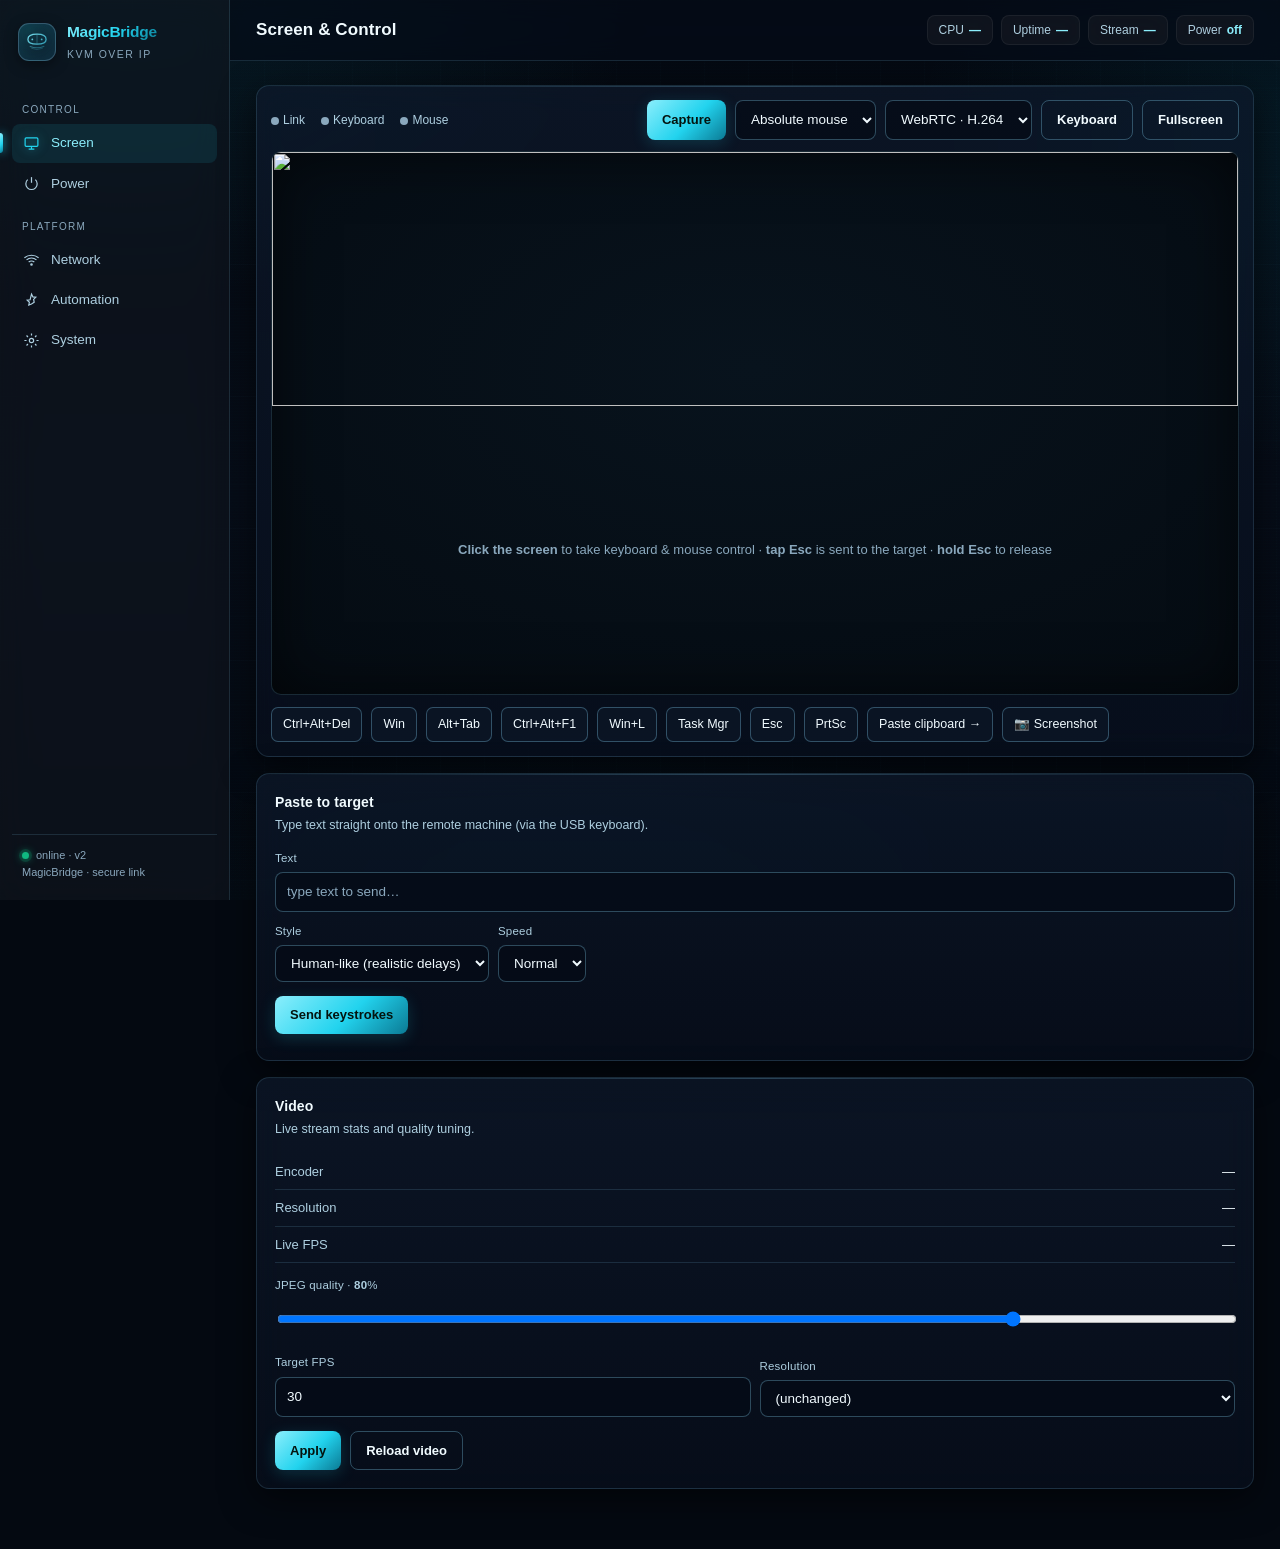
==== web/index.html @ 7cd2ce4a "ui(cockpit): pro cyan-HUD redesign + robot logo + Esc-hold capture Elevates the cockpit to the Magic" ====
<!DOCTYPE html>
<html lang="en">
<head>
<meta charset="utf-8">
<meta name="viewport" content="width=device-width, initial-scale=1">
<title>MagicBridge</title>
<style>
:root{
  --bg:#040911; --surface:#070d18; --surface2:#0a1220; --surface3:#0d1728;
  --border:rgba(140,220,255,.14); --border2:rgba(140,220,255,.30);
  --text:#f1fbff; --text2:#aecfe0; --text3:#8aa8bd;
  --accent:#22d3ee; --accent2:#0ea5c4; --accent-l:#8beefc; --accent-soft:rgba(34,211,238,.13);
  --brand:linear-gradient(135deg,#8beefc 0%,#22d3ee 55%,#0b7a94 100%);
  --ok:#10b981; --warn:#f59e0b; --danger:#f43f5e; --purple:#a78bfa;
  --radius:13px; --shadow:0 10px 34px rgba(0,0,0,.55);
}
*{box-sizing:border-box}
html,body{margin:0;height:100%}
body{background:var(--bg);color:var(--text);
  font-family:-apple-system,BlinkMacSystemFont,"Segoe UI",Inter,Roboto,Helvetica,Arial,sans-serif;
  font-size:14px;line-height:1.5;-webkit-font-smoothing:antialiased;
  background-image:radial-gradient(900px 480px at 12% -8%,rgba(91,140,255,.07),transparent 60%),
    radial-gradient(700px 420px at 100% 0,rgba(91,140,255,.05),transparent 55%);
  background-attachment:fixed}
a{color:var(--accent);text-decoration:none}
::-webkit-scrollbar{width:10px;height:10px}
::-webkit-scrollbar-thumb{background:#20262f;border-radius:6px;border:2px solid var(--bg)}

.app{display:grid;grid-template-columns:230px 1fr;min-height:100vh}
/* ---- sidebar ---- */
.side{background:rgba(18,22,29,.66);backdrop-filter:blur(18px) saturate(140%);-webkit-backdrop-filter:blur(18px) saturate(140%);border-right:1px solid var(--border);display:flex;flex-direction:column;padding:16px 12px;position:sticky;top:0;height:100vh}
.brand{display:flex;align-items:center;gap:11px;padding:6px 8px 18px}
.logo{width:34px;height:34px;border-radius:9px;background:linear-gradient(145deg,#2b3442,#171c24);border:1px solid var(--border2);
  display:grid;place-items:center;font-weight:800;font-size:15px;color:var(--text);letter-spacing:.5px}
.brand-t b{font-size:14.5px;letter-spacing:.2px;display:block}
.brand-t span{font-size:10.5px;color:var(--text3);letter-spacing:1.5px;text-transform:uppercase}
.nav{display:flex;flex-direction:column;gap:2px;margin-top:4px}
.nav .lbl{font-size:10px;letter-spacing:1.3px;text-transform:uppercase;color:var(--text3);padding:14px 10px 5px}
.nav button{all:unset;box-sizing:border-box;cursor:pointer;display:flex;align-items:center;gap:11px;width:100%;
  padding:9px 11px;border-radius:8px;color:var(--text2);font-weight:500;font-size:13.5px}
.nav button svg{width:17px;height:17px;stroke:currentColor;fill:none;stroke-width:1.7;flex:0 0 auto}
.nav button:hover{background:var(--surface3);color:var(--text)}
.nav button.active{background:var(--accent-soft);color:var(--text)}
.nav button.active svg{stroke:var(--accent)}
.side .foot{margin-top:auto;padding:12px 10px 4px;border-top:1px solid var(--border);font-size:11px;color:var(--text3)}
.dot{display:inline-block;width:7px;height:7px;border-radius:50%;background:var(--ok);margin-right:7px;box-shadow:0 0 0 3px rgba(63,178,127,.15)}

/* ---- main ---- */
.main{min-width:0;display:flex;flex-direction:column}
.top{display:flex;align-items:center;justify-content:space-between;gap:16px;padding:15px 26px;border-bottom:1px solid var(--border);
  position:sticky;top:0;background:rgba(11,14,19,.85);backdrop-filter:blur(8px);z-index:5}
.top h1{margin:0;font-size:17px;font-weight:600;letter-spacing:.2px}
.stats{display:flex;gap:8px;flex-wrap:wrap}
.stat{background:rgba(23,28,36,.6);backdrop-filter:blur(10px);-webkit-backdrop-filter:blur(10px);border:1px solid rgba(255,255,255,.06);border-radius:8px;padding:5px 11px;font-size:12px;color:var(--text2)}
.stat b{color:var(--text);font-weight:600;margin-left:5px}
.updchip{color:var(--warn);border-color:rgba(217,164,65,.5);font-weight:600;animation:updpulse 1.8s ease-in-out infinite}
@keyframes updpulse{50%{box-shadow:0 0 0 3px rgba(217,164,65,.18);border-color:var(--warn)}}
.content{padding:24px 26px 60px;max-width:1180px}
.page{display:none}.page.active{display:block;animation:fade .18s ease}
@keyframes fade{from{opacity:0;transform:translateY(4px)}to{opacity:1;transform:none}}

.grid{display:grid;gap:16px}
.cols2{grid-template-columns:repeat(auto-fit,minmax(320px,1fr))}
.cols3{grid-template-columns:repeat(auto-fit,minmax(230px,1fr))}
.card{background:rgba(23,28,36,.62);backdrop-filter:blur(14px) saturate(130%);-webkit-backdrop-filter:blur(14px) saturate(130%);border:1px solid rgba(255,255,255,.06);border-radius:var(--radius);padding:18px;box-shadow:var(--shadow)}
.card h3{margin:0 0 3px;font-size:14px;font-weight:600}
.card .sub{color:var(--text2);font-size:12.5px;margin:0 0 15px}
.card.span{grid-column:1/-1}
.sec-title{font-size:12px;letter-spacing:1.2px;text-transform:uppercase;color:var(--text3);margin:6px 2px 12px}

label.f{display:block;margin-bottom:11px}
label.f span{display:block;font-size:11.5px;color:var(--text2);margin-bottom:5px;letter-spacing:.2px}
input,select{width:100%;background:var(--surface3);border:1px solid var(--border2);color:var(--text);
  border-radius:8px;padding:9px 11px;font:inherit;font-size:13.5px}
input::placeholder{color:var(--text3)}
input:focus,select:focus{outline:none;border-color:var(--accent);box-shadow:0 0 0 3px var(--accent-soft)}
.row{display:flex;gap:9px;flex-wrap:wrap;align-items:flex-end}
.row>label.f{flex:1;min-width:120px;margin-bottom:0}

button.btn{all:unset;box-sizing:border-box;cursor:pointer;display:inline-flex;align-items:center;justify-content:center;gap:7px;
  padding:9px 15px;border-radius:8px;font-size:13px;font-weight:600;background:var(--accent);color:#fff;text-align:center}
button.btn:hover{background:var(--accent2)}
button.btn.ghost{background:transparent;border:1px solid var(--border2);color:var(--text)}
button.btn.ghost:hover{background:var(--surface3)}
button.btn.warn{background:transparent;border:1px solid rgba(217,164,65,.5);color:var(--warn)}
button.btn.warn:hover{background:rgba(217,164,65,.1)}
button.btn.danger{background:transparent;border:1px solid rgba(229,83,75,.5);color:var(--danger)}
button.btn.danger:hover{background:rgba(229,83,75,.1)}
.btns{display:flex;gap:9px;flex-wrap:wrap;margin-top:14px}

.kv{display:flex;justify-content:space-between;gap:12px;padding:8px 0;border-bottom:1px solid var(--border);font-size:13px}
.kv:last-child{border:0}.kv .k{color:var(--text2)}.kv .v{color:var(--text);font-weight:500;font-variant-numeric:tabular-nums;text-align:right}
.tag{font-size:11px;font-weight:600;padding:2px 9px;border-radius:20px;border:1px solid var(--border2);color:var(--text2)}
.tag.ok{color:var(--ok);border-color:rgba(63,178,127,.35);background:rgba(63,178,127,.08)}
.tag.warn{color:var(--warn);border-color:rgba(217,164,65,.35);background:rgba(217,164,65,.08)}
.hint{font-size:11.5px;color:var(--text3);margin-top:11px;line-height:1.55}

.screen{background:#05070a;border:1px solid var(--border);border-radius:10px;aspect-ratio:16/9;display:grid;place-items:center;overflow:hidden;position:relative}
.screen img{width:100%;height:100%;object-fit:contain}
.led{width:8px;height:8px;border-radius:50%;background:var(--text3);display:inline-block;vertical-align:middle;margin-right:4px}
.led.g{background:var(--ok)}.led.r{background:var(--danger)}.led.y{background:var(--warn)}
#streamBox{outline:none}
#streamBox.cap{box-shadow:0 0 0 2px var(--accent)}
.screen .ph{color:var(--text3);font-size:13px;text-align:center;padding:20px}
.launch{display:flex;align-items:center;justify-content:space-between;gap:14px;background:linear-gradient(120deg,var(--surface2),var(--surface));
  border:1px solid var(--border);border-radius:var(--radius);padding:16px 18px}
.launch .t b{font-size:14px}.launch .t span{display:block;color:var(--text2);font-size:12.5px;margin-top:2px}
.chips{display:flex;gap:8px;flex-wrap:wrap}
.chip{background:var(--surface3);border:1px solid var(--border2);border-radius:7px;padding:7px 11px;font-size:12.5px;cursor:pointer;color:var(--text)}
.chip:hover{border-color:var(--accent);color:var(--accent)}
.switch{display:flex;align-items:center;gap:10px}
.osk{margin-top:14px;background:var(--surface2);border:1px solid var(--border);border-radius:10px;padding:10px;user-select:none}
.osk .krow{display:flex;gap:5px;margin-bottom:5px}.osk .krow:last-child{margin-bottom:0}
.osk .key{flex:1;min-width:0;text-align:center;background:var(--surface3);border:1px solid var(--border2);border-radius:6px;
  padding:9px 0;font-size:12px;cursor:pointer;color:var(--text);white-space:nowrap}
.osk .key:hover{border-color:var(--accent);color:var(--accent)}
.osk .key:active{background:var(--accent);color:#fff}
.osk .key.mod.on{background:var(--accent);color:#fff;border-color:var(--accent)}
.osk .key.w15{flex:1.5}.osk .key.w20{flex:2}.osk .key.w60{flex:6}

#toast{position:fixed;right:20px;bottom:20px;display:flex;flex-direction:column;gap:9px;z-index:60}
.t{background:var(--surface2);border:1px solid var(--border2);border-left:3px solid var(--accent);padding:11px 15px;border-radius:9px;
  font-size:13px;box-shadow:0 10px 30px rgba(0,0,0,.5);max-width:340px}
.t.ok{border-left-color:var(--ok)}.t.bad{border-left-color:var(--danger)}
@media(max-width:820px){.app{grid-template-columns:1fr}.side{position:static;height:auto;flex-direction:row;flex-wrap:wrap}.nav{flex-direction:row;flex-wrap:wrap}}

/* ============================================================================
   MagicBridge cockpit — professional cyan-HUD polish layer (fluid, rich).
   Cascades over the base rules above; classes/IDs unchanged so all JS works.
   ========================================================================== */
html,body{height:100%;height:100dvh}
body{position:relative;background:var(--bg);overflow-x:hidden}
/* Fluid gradient-mesh backdrop + faint HUD instrument grid, both fixed. */
body::before{content:'';position:fixed;inset:0;z-index:-2;pointer-events:none;
  background:
    radial-gradient(ellipse 900px 620px at 10% -8%,rgba(34,211,238,.10),transparent 60%),
    radial-gradient(ellipse 780px 560px at 108% 15%,rgba(14,165,196,.11),transparent 60%),
    radial-gradient(ellipse 820px 660px at 46% 120%,rgba(11,122,148,.09),transparent 62%),
    linear-gradient(180deg,#040911 0%,#060c17 55%,#040911 100%);}
body::after{content:'';position:fixed;inset:0;z-index:-1;pointer-events:none;opacity:.45;
  background-image:
    repeating-linear-gradient(180deg,rgba(120,220,255,.022) 0,rgba(120,220,255,.022) 1px,transparent 1px,transparent 3px),
    linear-gradient(rgba(120,220,255,.03) 1px,transparent 1px),
    linear-gradient(90deg,rgba(120,220,255,.03) 1px,transparent 1px);
  background-size:auto,44px 44px,44px 44px;}
::-webkit-scrollbar{width:8px;height:8px}
::-webkit-scrollbar-thumb{background:rgba(140,220,255,.18);border-radius:6px;border:2px solid transparent;background-clip:padding-box}
::-webkit-scrollbar-thumb:hover{background:rgba(140,220,255,.34);background-clip:padding-box}

/* Brand — robot logo + gradient wordmark */
.brand{padding:4px 6px 20px}
.logo{width:38px;height:38px;border-radius:11px;background:radial-gradient(120% 120% at 30% 20%,rgba(34,211,238,.16),rgba(13,23,40,.9));
  border:1px solid var(--border2);box-shadow:inset 0 0 18px rgba(34,211,238,.15),0 4px 14px rgba(0,0,0,.4);overflow:visible}
.logo svg{width:26px;height:26px;display:block}
.brand-t b{font-size:15.5px;letter-spacing:-.3px;background:var(--brand);-webkit-background-clip:text;background-clip:text;-webkit-text-fill-color:transparent}
.brand-t span{color:var(--text3)}

/* Sidebar nav — animated active indicator bar + glow */
.side{border-right:1px solid var(--border)}
.nav button{position:relative;transition:background .16s ease,color .16s ease,transform .12s ease}
.nav button::before{content:'';position:absolute;left:-12px;top:50%;transform:translateY(-50%) scaleY(0);
  width:3px;height:20px;border-radius:0 3px 3px 0;background:var(--brand);box-shadow:0 0 10px var(--accent);transition:transform .2s cubic-bezier(.4,1.3,.5,1)}
.nav button:hover{background:rgba(34,211,238,.06);color:var(--text)}
.nav button.active{background:rgba(34,211,238,.10);color:var(--accent-l)}
.nav button.active::before{transform:translateY(-50%) scaleY(1)}
.nav button.active svg{stroke:var(--accent);filter:drop-shadow(0 0 5px rgba(34,211,238,.5))}
.side .foot .dot{background:var(--ok);box-shadow:0 0 0 3px rgba(16,185,129,.16),0 0 8px var(--ok)}

/* Header stat chips + title */
.top{background:rgba(6,12,23,.72);backdrop-filter:blur(14px) saturate(140%);-webkit-backdrop-filter:blur(14px) saturate(140%)}
.top h1{font-weight:650;letter-spacing:.1px}
.stat{transition:border-color .16s,transform .12s;font-variant-numeric:tabular-nums}
.stat:hover{border-color:var(--border2)}
.stat b{color:var(--accent-l)}

/* Cards — glass, top hairline highlight, fluid hover-lift */
.page.active{animation:pageIn .26s cubic-bezier(.2,.7,.3,1)}
@keyframes pageIn{from{opacity:0;transform:translateY(8px)}to{opacity:1;transform:none}}
.card{position:relative;border:1px solid var(--border);border-radius:var(--radius);
  background:linear-gradient(180deg,rgba(15,26,44,.66),rgba(9,16,30,.6));
  transition:transform .2s cubic-bezier(.2,.7,.3,1),border-color .2s,box-shadow .2s}
.card::before{content:'';position:absolute;inset:0 0 auto;height:1px;border-radius:var(--radius) var(--radius) 0 0;
  background:linear-gradient(90deg,transparent,rgba(140,220,255,.35),transparent);opacity:.7}
.card:hover{transform:translateY(-2px);border-color:var(--border2);box-shadow:0 16px 40px rgba(0,0,0,.5),0 0 0 1px rgba(34,211,238,.06)}
.card h3{letter-spacing:.1px;display:flex;align-items:center;gap:6px}
.sec-title{color:var(--accent-l);opacity:.8}

/* Inputs + buttons — cyan focus glow, fluid press */
input,select{background:rgba(5,11,22,.7);transition:border-color .15s,box-shadow .15s,background .15s}
input:focus,select:focus{background:rgba(5,11,22,.95)}
button.btn{background:var(--brand);color:#04140f;font-weight:700;transition:filter .15s,transform .1s,box-shadow .2s;
  box-shadow:0 4px 16px rgba(34,211,238,.18)}
button.btn:hover{background:var(--brand);filter:brightness(1.08);box-shadow:0 6px 22px rgba(34,211,238,.3)}
button.btn:active{transform:translateY(1px)}
button.btn.ghost{background:transparent;box-shadow:none;color:var(--text)}
button.btn.ghost:hover{background:rgba(34,211,238,.08);border-color:var(--accent);filter:none}
button.btn.warn,button.btn.danger{box-shadow:none}
.chip{transition:border-color .14s,color .14s,background .14s,transform .1s;background:rgba(13,23,40,.7)}
.chip:hover{border-color:var(--accent);color:var(--accent-l);background:rgba(34,211,238,.08)}
.chip:active{transform:translateY(1px)}
.updchip{color:var(--warn)}

/* LEDs — soft glow when live */
.led{transition:background .2s,box-shadow .2s}
.led.g{background:var(--ok);box-shadow:0 0 7px rgba(16,185,129,.7)}
.led.y{background:var(--warn);box-shadow:0 0 7px rgba(245,158,11,.6)}
.led.r{background:var(--danger);box-shadow:0 0 7px rgba(244,63,94,.6)}

/* Video surface */
.screen{background:radial-gradient(120% 120% at 50% 40%,#08131d,#03070c);border:1px solid var(--border);
  box-shadow:inset 0 0 60px rgba(0,0,0,.6)}
#streamBox.cap{box-shadow:0 0 0 2px var(--accent),0 0 24px rgba(34,211,238,.35)}
.tag.ok{color:var(--ok);border-color:rgba(16,185,129,.4);background:rgba(16,185,129,.1)}
.tag.warn{color:var(--warn);border-color:rgba(245,158,11,.4);background:rgba(245,158,11,.1)}

/* Toast — slide/scale in */
.t{background:rgba(10,18,32,.92);backdrop-filter:blur(12px);border:1px solid var(--border2);border-left:3px solid var(--accent);
  animation:toastIn .28s cubic-bezier(.2,.8,.3,1)}
@keyframes toastIn{from{opacity:0;transform:translateX(24px) scale(.96)}to{opacity:1;transform:none}}
.t.ok{border-left-color:var(--ok)}.t.bad{border-left-color:var(--danger)}

/* Capture release bar (top) + recapture overlay — DIY-style hold-to-exit UX */
#relbar{position:fixed;top:0;left:0;right:0;z-index:900;height:42px;display:none;
  align-items:center;justify-content:space-between;padding:0 16px;
  background:linear-gradient(180deg,rgba(34,211,238,.16),rgba(34,211,238,.04));border-bottom:1px solid var(--border2);
  backdrop-filter:blur(10px);animation:toastIn .25s ease}
#relbar.on{display:flex}
#relbar b{font-size:12px;font-weight:600;color:var(--accent-l);letter-spacing:.3px}
#relbar .hk{font-size:11px;color:var(--text2)}
#recapture{position:fixed;inset:0;z-index:1000;display:none;flex-direction:column;align-items:center;justify-content:center;
  gap:2px;background:rgba(2,6,12,.72);backdrop-filter:blur(8px);cursor:pointer;text-align:center}
#recapture.on{display:flex}
.rc-ring{width:52px;height:52px;border-radius:50%;margin-bottom:16px;
  border:2.5px solid rgba(34,211,238,.18);border-top-color:var(--accent);animation:rcspin 1s linear infinite}
@keyframes rcspin{to{transform:rotate(360deg)}}
.rc-title{font-size:19px;font-weight:700;color:var(--text)}
.rc-sub{font-size:12.5px;color:var(--text2);margin-top:5px}
.rc-timer{font-size:11px;color:var(--text3);margin-top:10px}
/* predictive local cursor dot for relative mode */
#cur-dot{position:fixed;width:12px;height:12px;margin:-6px 0 0 -6px;border-radius:50%;pointer-events:none;z-index:950;display:none;
  background:rgba(34,211,238,.9);box-shadow:0 0 10px var(--accent),0 0 3px #fff}
/* Immersive control mode: the video fills the screen when captured (fullscreen). */
#streamBox:fullscreen{aspect-ratio:auto;width:100vw;height:100vh;border-radius:0;border:0;background:#000}
#streamBox:-webkit-full-screen{aspect-ratio:auto;width:100vw;height:100vh;border-radius:0;border:0;background:#000}
#streamBox:fullscreen img,#streamBox:fullscreen video{width:100%;height:100%;object-fit:contain}
#streamBox:-webkit-full-screen img,#streamBox:-webkit-full-screen video{width:100%;height:100%;object-fit:contain}
</style>
</head>
<body>
<div class="app">
  <aside class="side">
    <div class="brand">
      <div class="logo">
        <svg viewBox="0 0 100 100" xmlns="http://www.w3.org/2000/svg" role="img" aria-label="MagicBridge">
          <defs><linearGradient id="mbg1" x1="0" y1="0" x2="100" y2="100" gradientUnits="userSpaceOnUse">
            <stop offset="0%" stop-color="#8beefc"/><stop offset="100%" stop-color="#0b7a94"/></linearGradient></defs>
          <path d="M15 40 C15 25 30 20 50 20 C70 20 85 25 85 40 C85 55 72 58 50 58 C28 58 15 55 15 40 Z" fill="none" stroke="url(#mbg1)" stroke-width="5"/>
          <path d="M50 20 L50 58" stroke="url(#mbg1)" stroke-width="3.4" opacity=".4"/>
          <circle cx="32" cy="40" r="3.4" fill="url(#mbg1)"/><circle cx="68" cy="40" r="3.4" fill="url(#mbg1)"/>
          <path d="M22 66 Q50 78 78 66" stroke="url(#mbg1)" stroke-width="4.2" fill="none" opacity=".5"/>
          <path d="M28 74 Q50 84 72 74" stroke="url(#mbg1)" stroke-width="3.4" fill="none" opacity=".3"/>
        </svg>
      </div>
      <div class="brand-t"><b>MagicBridge</b><span>KVM over IP</span></div>
    </div>
    <nav class="nav" id="nav">
      <div class="lbl">Control</div>
      <button data-p="screen" class="active"><svg viewBox="0 0 24 24"><rect x="3" y="4" width="18" height="12" rx="1.5"/><path d="M8 20h8M12 16v4"/></svg>Screen</button>
      <button data-p="power"><svg viewBox="0 0 24 24"><path d="M12 3v8"/><path d="M6.6 6.6a8 8 0 1 0 10.8 0"/></svg>Power</button>
      <div class="lbl">Platform</div>
      <button data-p="network"><svg viewBox="0 0 24 24"><path d="M5 12.5a11 11 0 0 1 14 0M8 15.5a7 7 0 0 1 8 0M2 9.5a16 16 0 0 1 20 0"/><circle cx="12" cy="19" r="1"/></svg>Network</button>
      <button data-p="auto"><svg viewBox="0 0 24 24"><path d="M12 3l2 4 4 .5-3 3 .8 4L12 17l-3.8 1.5.8-4-3-3 4-.5z"/></svg>Automation</button>
      <button data-p="system"><svg viewBox="0 0 24 24"><circle cx="12" cy="12" r="3"/><path d="M12 2v3M12 19v3M2 12h3M19 12h3M5 5l2 2M17 17l2 2M19 5l-2 2M7 17l-2 2"/></svg>System</button>
    </nav>
    <div class="foot"><span class="dot"></span><span id="fstatus">online</span> · <span id="fver">v2</span><br>
      <span style="color:var(--text3)">MagicBridge · secure link</span></div>
  </aside>

  <main class="main">
    <div class="top">
      <h1 id="ptitle">Screen &amp; Control</h1>
      <div class="stats">
        <div class="stat updchip" id="updChip" style="display:none;cursor:pointer" onclick="goPage('system')">⟳ Update available</div>
        <div class="stat">CPU<b id="s_temp">—</b></div>
        <div class="stat">Uptime<b id="s_up">—</b></div>
        <div class="stat">Stream<b id="s_stream">—</b></div>
        <div class="stat">Power<b id="s_power">—</b></div>
      </div>
    </div>
    <div class="content">

    <!-- SCREEN -->
    <section class="page active" data-page="screen">
      <div class="grid">
        <div class="card span" style="padding:14px">
          <div style="display:flex;justify-content:space-between;align-items:center;gap:12px;margin-bottom:11px;flex-wrap:wrap">
            <div style="display:flex;gap:16px;align-items:center;font-size:12px;color:var(--text2)">
              <span><span class="led" id="ledLink"></span>Link</span>
              <span><span class="led" id="ledKbd"></span>Keyboard</span>
              <span><span class="led" id="ledMouse"></span>Mouse</span>
            </div>
            <div class="btns" style="margin:0">
              <button class="btn" id="capBtn" onclick="kvmToggleCapture()">Capture</button>
              <select id="mouseMode" onchange="kvmSetMouseMode()" style="width:auto">
                <option value="usb">Absolute mouse</option><option value="usb_rel">Relative mouse</option></select>
              <select id="transport" onchange="setTransport()" style="width:auto" title="Video transport">
                <option value="webrtc" selected>WebRTC · H.264</option><option value="mjpeg">MJPEG</option></select>
              <button class="btn ghost" id="oskBtn" onclick="toggleOsk()">Keyboard</button>
              <button class="btn ghost" onclick="kvmFullscreen()">Fullscreen</button>
            </div>
          </div>
          <div class="screen" id="streamBox" tabindex="0">
            <img id="video" alt="">
            <video id="videoRtc" playsinline autoplay muted style="display:none;width:100%;height:100%;object-fit:contain"></video>
            <div class="ph" id="videoPh"><b>Click the screen</b> to take keyboard &amp; mouse control · <b>tap Esc</b> is sent to the target · <b>hold Esc</b> to release</div>
            <!-- Capture HUD (rendered inside the video so it shows in fullscreen control mode) -->
            <div id="relbar">
              <b>🔒 In control</b>
              <span class="hk">tap <b>Esc</b> → target · <b>hold Esc</b> or <b>hold Right-Ctrl</b> to release</span>
            </div>
            <div id="recapture" onclick="mbRecapture(event)">
              <div class="rc-ring"></div>
              <div class="rc-title">Click to resume control</div>
              <div class="rc-sub">The browser released control — click to recapture</div>
              <div class="rc-timer" id="rc-timer"></div>
            </div>
            <div id="cur-dot"></div>
          </div>
          <div class="btns" style="margin-top:12px">
            <span class="chip" onclick="combo(['ControlLeft','AltLeft','Delete'])">Ctrl+Alt+Del</span>
            <span class="chip" onclick="combo(['MetaLeft'])">Win</span>
            <span class="chip" onclick="combo(['AltLeft','Tab'])">Alt+Tab</span>
            <span class="chip" onclick="combo(['ControlLeft','AltLeft','F1'])">Ctrl+Alt+F1</span>
            <span class="chip" onclick="combo(['MetaLeft','KeyL'])">Win+L</span>
            <span class="chip" onclick="combo(['ControlLeft','ShiftLeft','Escape'])">Task Mgr</span>
            <span class="chip" onclick="combo(['Escape'])">Esc</span>
            <span class="chip" onclick="combo(['PrintScreen'])">PrtSc</span>
            <span class="chip" onclick="pasteClipboard()">Paste clipboard →</span>
            <span class="chip" onclick="screenshot()">📷 Screenshot</span>
          </div>
          <div id="osk" class="osk" style="display:none"></div>
        </div>
        <div class="card">
          <h3>Paste to target</h3>
          <p class="sub">Type text straight onto the remote machine (via the USB keyboard).</p>
          <label class="f"><span>Text</span><input id="paste_txt" placeholder="type text to send…"></label>
          <div class="row" style="margin-bottom:12px">
            <label class="f" style="flex:0 0 auto"><span>Style</span>
              <select id="typeStyle" style="width:auto">
                <option value="human">Human-like (realistic delays)</option>
                <option value="instant">Instant</option></select></label>
            <label class="f" style="flex:0 0 auto"><span>Speed</span>
              <select id="typeSpeed" style="width:auto">
                <option value="1">Normal</option><option value="0.5">Fast</option>
                <option value="2">Careful</option></select></label>
          </div>
          <div class="btns"><button class="btn" id="pasteBtn" onclick="pasteText()">Send keystrokes</button>
            <button class="btn ghost" id="pasteStopBtn" onclick="stopTyping()" style="display:none">Stop</button></div>
          <div id="typeProg" class="hint" style="margin-top:8px"></div>
        </div>
        <div class="card">
          <h3>Video</h3>
          <p class="sub">Live stream stats and quality tuning.</p>
          <div class="kv"><span class="k">Encoder</span><span class="v" id="strEnc">—</span></div>
          <div class="kv"><span class="k">Resolution</span><span class="v" id="strRes">—</span></div>
          <div class="kv"><span class="k">Live FPS</span><span class="v" id="strFps">—</span></div>
          <label class="f" style="margin-top:14px"><span>JPEG quality · <b id="qVal">80</b>%</span>
            <input id="strQual" type="range" min="10" max="100" value="80" oninput="$('#qVal').textContent=this.value"></label>
          <div class="row">
            <label class="f"><span>Target FPS</span><input id="strFpsIn" type="number" min="1" max="60" value="30"></label>
            <label class="f"><span>Resolution</span><select id="strResIn"><option value="">(unchanged)</option></select></label>
          </div>
          <div class="btns"><button class="btn" onclick="applyStream()">Apply</button>
            <button class="btn ghost" onclick="kvmReloadStream()">Reload video</button></div>
        </div>
      </div>
    </section>

    <!-- POWER -->
    <section class="page" data-page="power">
      <div class="grid cols2">
        <div class="card">
          <h3>Power (ATX)</h3>
          <p class="sub">Hardware power control of the target PC. Requires the ATX header pins wired to the target's power/reset switch — there's no way to sense that wiring in software, so this stays available but won't do anything until it's connected.</p>
          <div class="btns">
            <button class="btn" onclick="atx('on')">Power on</button>
            <button class="btn warn" onclick="atx('reset_hard')">Reset</button>
            <button class="btn danger" onclick="atx('off')">Soft off</button>
            <button class="btn danger" onclick="atx('off_hard')">Force off</button>
          </div>
          <div class="kv" style="margin-top:14px"><span class="k">Power LED</span><span class="v" id="atx_led">—</span></div>
          <div class="kv"><span class="k">HDD LED</span><span class="v" id="atx_hdd">—</span></div>
        </div>
        <div class="card" id="gpioCard" style="display:none">
          <h3>GPIO / relays</h3>
          <p class="sub">Switch and pulse the device's configured GPIO channels.</p>
          <div id="gpio_list" class="hint" style="margin:0">—</div>
        </div>
      </div>
    </section>

    <!-- NETWORK -->
    <section class="page" data-page="network">
      <div class="grid cols2">
        <div class="card">
          <h3>Wi-Fi</h3>
          <p class="sub">Manage the wireless connection.</p>
          <div class="kv"><span class="k">Interface</span><span class="v">wlan0</span></div>
          <div class="kv"><span class="k">State</span><span class="v" id="wifi_state">—</span></div>
          <div class="row" style="margin-top:12px">
            <label class="f"><span>SSID</span><input id="wifi_ssid" list="wifi_nets" placeholder="network name">
              <datalist id="wifi_nets"></datalist></label>
            <label class="f"><span>Password</span><input id="wifi_pw" type="password" placeholder="••••••••"></label>
          </div>
          <div class="btns"><button class="btn" onclick="wifiConnect()">Connect / Save</button>
            <button class="btn ghost" onclick="wifiScan()">Scan</button>
            <button class="btn ghost" onclick="loadNetwork()">Refresh</button></div>
          <div id="wifi_scan" class="hint" style="margin-top:8px"></div>
          <div class="sec-title" style="margin-top:16px">Saved networks</div>
          <div id="wifi_saved_list" class="hint" style="margin:0">—</div>
        </div>
        <div class="card">
          <h3>Tailscale &amp; access</h3>
          <p class="sub">Private remote access &amp; lockdown.</p>
          <div class="kv"><span class="k">Tailscale</span><span class="v" id="ts_state">—</span></div>
          <div id="tsLoginBox" style="display:none;margin:10px 0;padding:10px 12px;border:1px solid var(--border2);border-radius:8px;background:var(--surface3)">
            <div style="font-size:11.5px;color:var(--text2);margin-bottom:6px">Not signed in yet. Open this link to authenticate:</div>
            <a id="tsLoginLink" href="#" target="_blank" style="word-break:break-all;font-size:12px"></a>
          </div>
          <div class="btns">
            <button class="btn" onclick="tailscale('up')">Bring up</button>
            <button class="btn ghost" onclick="tailscale('down')">Down</button>
            <button class="btn ghost" onclick="tsInstall()">Install</button>
          </div>
          <div class="sec-title" style="margin-top:14px">Public HTTPS (Funnel)</div>
          <div class="btns" style="margin-top:0">
            <button class="btn" onclick="tsFunnel(true)">Funnel on</button>
            <button class="btn ghost" onclick="tsFunnel(false)">Funnel off</button>
          </div>
          <div class="btns" style="margin-top:14px">
            <button class="btn warn" onclick="lockdown(true)">Lockdown on</button>
            <button class="btn ghost" onclick="lockdown(false)">Lockdown off</button>
          </div>
          <div class="hint">Funnel exposes the UI on a public Tailscale HTTPS URL. Lockdown limits the web UI to Tailscale only. SSH is never restricted.</div>
        </div>
        <div class="card">
          <h3>Dynamic DNS (DuckDNS)</h3>
          <p class="sub">Keep a stable hostname pointed at this device.</p>
          <div class="row">
            <label class="f"><span>Domain</span><input id="dd_domain" placeholder="mybox"></label>
            <label class="f"><span>Token</span><input id="dd_token" placeholder="duckdns token"></label>
          </div>
          <div class="btns"><button class="btn" onclick="duckdns()">Update &amp; save</button></div>
          <div class="kv" style="margin-top:12px"><span class="k">Last result</span><span class="v" id="dd_last">—</span></div>
        </div>
      </div>
    </section>

    <!-- AUTOMATION -->
    <section class="page" data-page="auto">
      <div class="grid cols2">
        <div class="card">
          <h3>AI Agent</h3>
          <p class="sub">Describe a task; the agent types it on the target. API keys are stored on the device, never in the browser.</p>
          <div class="kv"><span class="k">Status</span><span class="v" id="ai_status">—</span></div>
          <div class="row" style="margin-top:12px">
            <label class="f"><span>Provider</span><select id="ai_prov">
              <option value="openrouter">OpenRouter</option><option value="openai">OpenAI</option>
              <option value="gemini">Gemini</option><option value="claude">Claude</option></select></label>
            <label class="f"><span>Model</span><input id="ai_model" placeholder="gpt-4o-mini"></label>
          </div>
          <label class="f"><span>API key (saved on device)</span><input id="ai_key" type="password" placeholder="sk-…"></label>
          <div class="btns"><button class="btn ghost" onclick="saveKey()">Save key</button></div>
          <label class="f" style="margin-top:8px"><span>Request</span><input id="ai_prompt" placeholder="open notepad and type hello world"></label>
          <div class="btns"><button class="btn" onclick="agentRun()">Run</button></div>
        </div>
        <div class="card">
          <h3>Clips &amp; jiggler</h3>
          <p class="sub">Saved text snippets for one-click paste, plus idle-prevention.</p>
          <div class="row">
            <label class="f"><span>New clip</span><input id="clip_txt" placeholder="text to save…"></label>
            <button class="btn" style="align-self:flex-end" onclick="addClip()">Save clip</button>
          </div>
          <div id="clip_list" style="margin:6px 0 4px"></div>
          <div class="sec-title" style="margin-top:14px">Mouse jiggler</div>
          <div class="switch">
            <select id="jig" style="width:auto"><option value="false">Off</option><option value="true">On</option></select>
            <select id="jigInt" style="width:auto"><option value="30">every 30s</option><option value="60" selected>every 60s</option><option value="120">every 2m</option></select>
            <button class="btn ghost" onclick="jiggler()">Set</button></div>
          <div class="hint">Clips paste with human-like typing. The jiggler makes small net-zero movements to keep the target awake, pausing on real input.</div>
        </div>
      </div>
    </section>

    <!-- SYSTEM -->
    <section class="page" data-page="system">
      <div class="grid cols2">
        <div class="card">
          <h3>Device</h3>
          <div id="sys_info"></div>
        </div>
        <div class="card">
          <h3>Health</h3>
          <div class="kv"><span class="k">CPU temperature</span><span class="v" id="h_temp">—</span></div>
          <div class="kv"><span class="k">Throttling</span><span class="v" id="h_throttle">—</span></div>
          <div class="kv"><span class="k">Uptime</span><span class="v" id="h_up">—</span></div>
          <div class="kv"><span class="k">Stream encoder</span><span class="v" id="h_stream">—</span></div>
          <div class="kv"><span class="k">Video</span><span class="v" id="h_video">—</span></div>
        </div>
        <div class="card">
          <h3>Network quality</h3>
          <p class="sub">Live link health for the wireless connection.</p>
          <div class="kv"><span class="k">Wi-Fi network</span><span class="v" id="nq_ssid">—</span></div>
          <div class="kv"><span class="k">Signal</span><span class="v" id="nq_signal">—</span></div>
          <div class="kv"><span class="k">Link rate</span><span class="v" id="nq_rate">—</span></div>
          <div class="kv"><span class="k">Latency to gateway</span><span class="v" id="nq_rtt">—</span></div>
        </div>
        <div class="card">
          <h3>Connected clients &nbsp;<span class="tag" id="cl_count">0</span></h3>
          <p class="sub">Devices currently viewing this bridge's web console.</p>
          <div id="cl_list" class="hint" style="margin:0">—</div>
        </div>
        <div class="card">
          <h3>Tailscale peers &nbsp;<span class="tag" id="tp_count">—</span></h3>
          <p class="sub">Devices on your private tailnet that can reach this bridge.</p>
          <div id="tp_list" class="hint" style="margin:0">—</div>
        </div>
        <div class="card">
          <h3>Maintenance</h3>
          <p class="sub">Updates, power and configuration.</p>
          <div class="btns">
            <button class="btn ghost" onclick="checkUpdate()">Check for updates</button>
            <button class="btn" onclick="applyUpdate()">Apply update</button>
            <button class="btn warn" onclick="power('reboot')">Reboot</button>
            <button class="btn danger" onclick="power('off')">Shut down</button>
          </div>
          <div class="kv" style="margin-top:14px"><span class="k">Update</span><span class="v" id="upd_state">—</span></div>
          <div class="sec-title" style="margin-top:14px">Device controls</div>
          <div class="kv"><span class="k">USB HID (keyboard/mouse)</span>
            <span style="display:flex;gap:6px"><button class="btn ghost" style="padding:4px 10px" onclick="hidConnect(false)">Disconnect</button>
            <button class="btn ghost" style="padding:4px 10px" onclick="hidConnect(true)">Reconnect</button></span></div>
          <div class="kv"><span class="k">Activity LED</span>
            <span style="display:flex;gap:6px"><button class="btn ghost" style="padding:4px 10px" onclick="ledSet(true)">On</button>
            <button class="btn ghost" style="padding:4px 10px" onclick="ledSet(false)">Off</button></span></div>
          <div class="kv"><span class="k">OLED display</span><span class="v"><span class="tag ok">native</span></span></div>
        </div>
        <div class="card span">
          <h3>Device identity &nbsp;<span class="tag">view only</span></h3>
          <p class="sub">What this bridge currently presents to the target machine and the network.</p>
          <div class="grid cols3" style="gap:2px 26px">
            <div>
              <div class="kv"><span class="k">Spoofed USB device</span><span class="v" id="id_usb">—</span></div>
              <div class="kv"><span class="k">USB serial</span><span class="v" id="id_serial">—</span></div>
            </div>
            <div>
              <div class="kv"><span class="k">MAC address</span><span class="v" id="id_mac">—</span></div>
              <div class="kv"><span class="k">Spoofed monitor</span><span class="v" id="id_mon">—</span></div>
            </div>
            <div>
              <div class="kv"><span class="k">Safe mode</span><span class="v" id="id_safe">—</span></div>
              <div class="kv"><span class="k">VNC exposure</span><span class="v" id="id_vnc">—</span></div>
              <div class="kv"><span class="k">Two-factor login</span><span class="v" id="id_2fa">—</span></div>
            </div>
          </div>
        </div>
        <div class="card">
          <h3>Advanced &amp; native tools</h3>
          <p class="sub">Engine-level pages kept as a fallback: the web terminal (shell into the device) and the native KVM view.</p>
          <div class="btns">
            <button class="btn ghost" onclick="window.open('/index.html','_blank')">Terminal launcher ↗</button>
            <button class="btn ghost" onclick="window.open('/kvm/','_blank')">Native KVM view ↗</button>
          </div>
          <div class="hint">These are the (rebranded) kvmd engine pages. MagicBridge is your default console — use these only for the web shell or a video fallback.</div>
        </div>
        <div class="card">
          <h3>Logs</h3>
          <p class="sub">Recent system &amp; access activity.</p>
          <div class="btns"><button class="btn ghost" onclick="loadLogs()">Load recent logs</button></div>
          <pre id="logbox" style="margin:12px 0 0;max-height:220px;overflow:auto;background:var(--surface3);border:1px solid var(--border);border-radius:8px;padding:11px;font-size:11.5px;color:var(--text2);white-space:pre-wrap">—</pre>
        </div>
      </div>
    </section>

    </div>
  </main>
</div>
<div id="toast"></div>

<script>
const $=s=>document.querySelector(s), $$=s=>[...document.querySelectorAll(s)];
const KVMD="/api", MB="/mb";
const titles={screen:"Screen & Control",power:"Power",network:"Network",auto:"Automation",system:"System"};
function toast(m,k=""){const t=document.createElement("div");t.className="t "+k;t.textContent=m;$("#toast").appendChild(t);setTimeout(()=>t.remove(),4200);}
async function jget(u){try{const r=await fetch(u,{credentials:"include"});return await r.json();}catch(e){return null;}}
async function jpost(u,b){try{const r=await fetch(u,{method:"POST",credentials:"include",headers:{"content-type":"application/json"},body:b?JSON.stringify(b):null});return await r.json();}catch(e){return {ok:false,error:String(e)};}}
function res(r){const d=r&&(r.result??r.data??r);return d||{};}

$$("#nav button").forEach(b=>b.onclick=()=>{
  if(!b.dataset.p)return;
  $$("#nav button").forEach(x=>x.classList.toggle("active",x===b));
  const p=b.dataset.p;$$(".page").forEach(x=>x.classList.toggle("active",x.dataset.page===p));
  $("#ptitle").textContent=titles[p];
  ({screen:loadStreamCtl,power:loadGpio,network:loadNetwork,auto:()=>{loadAuto();renderClips();},system:()=>{loadSystem();loadIdentityView();}}[p]||(()=>{}))();
});

/* ===== KVM core — live video + keyboard/mouse over the binary control WebSocket =====
   Protocol reused from the upstream engine (GPLv3): session.js / keyboard.js / mouse.js.
   Key:   [0x01, state, ...ascii(code)]        (code = KeyboardEvent.code, e.g. "KeyA")
   MBtn:  [0x02, state, ...ascii(button)]       (button = left/right/middle/up/down)
   Move:  [0x03, xHi,xLo, yHi,yLo]              (x,y remapped to -32768..32767, big-endian)
   Rel:   [0x04, squash, dx,dy,...]  Wheel: [0x05, squash, dx,dy]  (int8)
   Ping:  [0x00]  → server pong [0xFF]. */
let kvmWs=null,kvmCap=false,kvmAbs=true,kvmPing=null;const ENC=new TextEncoder();
let transport="mjpeg",janusStreamer=null,webrtcUp=false;
function wsUrl(){return (location.protocol==='https:'?'wss':'ws')+'://'+location.host+'/api/ws';}
function kvmStreamSrc(){let p="/streamer/stream?key="+Math.random().toString(36).slice(2);
  if(/chrome|chromium|edg|crios/i.test(navigator.userAgent))p+="&advance_headers=1";
  else if(/safari|iphone|ipad/i.test(navigator.userAgent))p+="&dual_final_frames=1";return p;}
function kvmReloadStream(){const v=$("#video");v.onload=()=>{$("#videoPh").style.display="none";};v.onerror=()=>{$("#videoPh").style.display="";};v.src=kvmStreamSrc();}
/* ===== WebRTC (H.264) transport — reuses the engine's janus.plugin.ustreamer (GPLv3),
   ported from the upstream stream_janus.js. Opt-in; auto-falls back to MJPEG on failure. ===== */
function janusWsUrl(){return (location.protocol==='https:'?'wss':'ws')+'://'+location.host+'/janus/ws';}
function JanusStreamer(videoEl,onActive,onInfo){
  let stop=false,janus=null,handle=null,retry=null,infoTimer=null,frames=0;
  this.start=function(){stop=false;ensure();};
  this.stop=function(){stop=true;destroy();};
  function ensure(){if(janus||stop||!window.Janus)return;
    janus=new window.Janus({server:janusWsUrl(),ipv6:false,destroyOnUnload:false,iceServers:[],
      success:attach,error:function(e){onInfo("janus: "+e);finish();}});}
  function finish(){stopInfo();if(handle){try{handle.detach();}catch(e){}handle=null;}janus=null;
    if(!stop&&retry===null){retry=setTimeout(function(){retry=null;ensure();},1500);}}
  function destroy(){stopInfo();if(retry){clearTimeout(retry);retry=null;}if(janus){try{janus.destroy();}catch(e){}}
    const s=videoEl.srcObject;if(s){s.getTracks().forEach(t=>{try{t.stop();}catch(e){}});videoEl.srcObject=null;}handle=null;janus=null;}
  /* Ask uStreamer for a fresh keyframe. WebRTC H.264 shows nothing until a
     keyframe arrives, and if the stream stalls it stays frozen forever unless
     we request one — this is why it "worked ~5s then stopped" before. */
  function keyReq(){if(handle){try{handle.send({message:{request:"key_required"}});}catch(e){}}}
  function stopInfo(){if(infoTimer){clearInterval(infoTimer);infoTimer=null;}}
  function startInfo(){stopInfo();frames=0;
    infoTimer=setInterval(function(){if(!handle)return;
      let kbps=0;try{kbps=parseInt((""+handle.getBitrate()).replace(/[^0-9]/g,""))||0;}catch(e){}
      let f=videoEl.webkitDecodedFrameCount;
      if(f===undefined&&videoEl.getVideoPlaybackQuality){try{f=videoEl.getVideoPlaybackQuality().totalVideoFrames;}catch(e){}}
      if(f===undefined)f=videoEl.mozPaintedFrames;
      if(f!==undefined){const fps=Math.max(0,f-frames);frames=f;
        // Receiving bytes but not decoding new frames = frozen → force a keyframe.
        if(kbps>0&&fps===0)keyReq();}
    },1000);}
  function attach(){janus.attach({plugin:"janus.plugin.ustreamer",opaqueId:"mb-"+window.Janus.randomString(12),
    success:function(h){handle=h;h.send({message:{request:"features"}});},
    error:function(e){onInfo("attach failed");destroy();},
    connectionState:function(st){if(st==="failed")destroy();},
    webrtcState:function(up){if(up)setTimeout(keyReq,400);},   // kickstart a keyframe once connected
    onmessage:function(msg,jsep){
      if(msg&&msg.result&&msg.result.status==="features"){
        handle.send({message:{request:"watch",params:{orientation:0,audio:false,mic:false,camera:false}}});}
      if(jsep){handle.createAnswer({jsep:jsep,tracks:[{type:"video",recv:true,add:true}],
        success:function(ans){handle.send({message:{request:"start"},jsep:ans});},
        error:function(e){onInfo("SDP error");destroy();}});}},
    onremotetrack:function(track,mid,added,meta){const reason=(meta||{}).reason;
      if(added&&reason==="created"){if(!videoEl.srcObject)videoEl.srcObject=new MediaStream();
        videoEl.srcObject.addTrack(track);if(track.kind==="video"){onActive();startInfo();setTimeout(keyReq,600);}}
      else if(!added&&reason==="ended"){if(videoEl.srcObject){try{videoEl.srcObject.removeTrack(track);}catch(e){}}}},
  });}
}
/* Load kvmd's OWN Janus client (matches the running gateway version exactly —
   this is the same module the native /kvm/ view uses, so WebRTC actually works). */
async function ensureJanusInit(cb){
  try{
    if(!window.Janus){const mod=await import("/share/js/kvm/janus.js");window.Janus=mod.Janus;}
    if(!window.RTCPeerConnection)return cb(false);
    if(window.__janusInited)return cb(true);
    window.Janus.init({debug:false,callback:function(){window.__janusInited=true;cb(true);}});
  }catch(e){tools_log("janus import failed",e);cb(false);}
}
function tools_log(){try{console.warn.apply(console,arguments);}catch(e){}}
function setTransport(){const t=$("#transport").value;if(t===transport)return;
  if(t==="webrtc"){
    if(!window.RTCPeerConnection){toast("WebRTC not supported in this browser","bad");$("#transport").value="mjpeg";return;}
    startWebrtc();
  }else{stopWebrtc();}}
function startWebrtc(){transport="webrtc";webrtcUp=false;
  $("#video").style.display="none";$("#videoRtc").style.display="";$("#videoPh").style.display="none";
  toast("Starting WebRTC H.264…");
  const fail=setTimeout(function(){if(!webrtcUp){toast("WebRTC didn't start — back to MJPEG","bad");$("#transport").value="mjpeg";stopWebrtc();}},9000);
  ensureJanusInit(function(ok){if(!ok){clearTimeout(fail);toast("WebRTC unavailable — using MJPEG","bad");$("#transport").value="mjpeg";stopWebrtc();return;}
    janusStreamer=new JanusStreamer($("#videoRtc"),function(){webrtcUp=true;clearTimeout(fail);$("#strEnc").textContent="H.264 (WebRTC)";toast("WebRTC H.264 live","ok");},function(i){});
    janusStreamer.start();});}
function stopWebrtc(){transport="mjpeg";if(janusStreamer){janusStreamer.stop();janusStreamer=null;}
  $("#videoRtc").style.display="none";$("#video").style.display="";kvmReloadStream();}
function setLed(id,c){const el=$("#"+id);if(el)el.className="led"+(c?" "+c:"");}
function kvmConnect(){
  if(kvmWs)return;
  try{kvmWs=new WebSocket(wsUrl());}catch(e){return;}
  kvmWs.binaryType="arraybuffer";
  kvmWs.onopen=()=>{setLed("ledLink","g");kvmPing=setInterval(()=>{try{kvmWs.send(new Uint8Array([0]));}catch(e){}},1000);};
  kvmWs.onclose=()=>{setLed("ledLink","");clearInterval(kvmPing);kvmWs=null;setTimeout(kvmConnect,1500);};
  kvmWs.onerror=()=>{try{kvmWs.close();}catch(e){}};
  kvmWs.onmessage=(ev)=>{if(typeof ev.data==="string"){try{const m=JSON.parse(ev.data);kvmState(m.event_type,m.event);}catch(e){}}};
}
function kvmState(t,e){
  if(t==="streamer"&&e){const st=e.streamer||e.state||e;
    if(st.encoder&&st.encoder.type&&!(transport==="webrtc"&&webrtcUp))$("#strEnc").textContent=st.encoder.type;
    const src=st.source||st;if(src.resolution)$("#strRes").textContent=src.resolution.width+"×"+src.resolution.height;
    if(st.stream&&st.stream.clients_stat){const ids=Object.keys(st.stream.clients_stat);if(ids.length)$("#strFps").textContent=st.stream.clients_stat[ids[0]].fps+" fps";}}
  if(t==="hid"&&e){if(e.mouse&&e.mouse.absolute!==undefined){kvmAbs=e.mouse.absolute;const sel=$("#mouseMode");if(sel&&!kvmModeBusy)sel.value=kvmAbs?"usb":"usb_rel";}
    const on=e.online&&!e.busy;const locked=document.pointerLockElement===$("#streamBox");
    setLed("ledKbd",(kvmCap||locked)?(on?"g":"y"):"");setLed("ledMouse",(kvmCap||locked)?(on?"g":"y"):"");}
}
/* --- senders (binary) --- */
function wsReady(){return kvmWs&&kvmWs.readyState===1;}
function sendKey(code,state){if(!wsReady())return;const b=ENC.encode("\x01\x00"+code);b[1]=state?1:0;kvmWs.send(b);}
function sendBtn(btn,state){if(!wsReady())return;const b=ENC.encode("\x02\x00"+btn);b[1]=state?1:0;kvmWs.send(b);}
function sendMove(x,y){if(!wsReady())return;kvmWs.send(new Uint8Array([3,(x>>8)&0xFF,x&0xFF,(y>>8)&0xFF,y&0xFF]));}
function sendRel(dx,dy){if(!wsReady())return;kvmWs.send(new Int8Array([4,0,dx,dy]));}
function sendWheel(dx,dy){if(!wsReady())return;kvmWs.send(new Int8Array([5,0,dx,dy]));}
function remap(v,a,b,c,d){v=(v-a)/(b-a)*(d-c)+c;return Math.max(c,Math.min(d,Math.round(v)));}
function activeVideoEl(){return transport==="webrtc"?$("#videoRtc"):$("#video");}
function imgGeo(){const el=activeVideoEl(),r=el.getBoundingClientRect();
  const nw=el.naturalWidth||el.videoWidth||16,nh=el.naturalHeight||el.videoHeight||9,er=r.width/r.height,ir=nw/nh;let w,h;
  if(ir>er){w=r.width;h=r.width/ir;}else{h=r.height;w=r.height*ir;}
  return{x:r.left+(r.width-w)/2,y:r.top+(r.height-h)/2,width:w,height:h};}
const btnName=b=>({0:"left",2:"right",1:"middle",3:"up",4:"down"}[b]||"left");
const clamp127=v=>Math.max(-127,Math.min(127,v|0));
/* --- capture / controls (Esc = HOLD-to-exit) --------------------------------
   Click the screen to take control. A single Esc TAP is forwarded to the target;
   only HOLDING Esc (~2.5s) — or holding Right-Ctrl — releases control. Capture
   goes fullscreen with the Keyboard Lock API so the browser doesn't force-exit
   on a quick Esc tap (its unblockable safety rule). Absolute mode needs neither
   and works windowed; relative mode relies on the lock (Chrome/Edge). */
const ESC_HOLD_MS=2500, RCTRL_HOLD_MS=2000;
let _escDown=0,_escHoldTimer=null,_rCtrlDown=0,_intentional=false,_escTime=0,_rcTimer=null,_kbLock=false,_cx=0,_cy=0;
function captureOn(){const box=$("#streamBox"),btn=$("#capBtn");if(kvmCap)return;
  kvmCap=true;_intentional=false;btn.textContent="Release";btn.classList.add("ghost");box.classList.add("cap");
  box.style.cursor=kvmAbs?"crosshair":"none";box.focus();setLed("ledKbd","g");setLed("ledMouse","g");
  hideRecapture();$("#relbar").classList.add("on");
  if(!document.fullscreenElement&&box.requestFullscreen){box.requestFullscreen().catch(()=>{});}
  if(navigator.keyboard&&navigator.keyboard.lock){navigator.keyboard.lock(["Escape"]).then(()=>{_kbLock=true;}).catch(()=>{_kbLock=false;});}
  if(!kvmAbs&&box.requestPointerLock){const p=box.requestPointerLock({unadjustedMovement:true});if(p&&p.catch)p.catch(()=>{try{box.requestPointerLock();}catch(e){}});}
  const r=box.getBoundingClientRect();_cx=r.width/2;_cy=r.height/2;
  toast("In control — tap Esc to send it to the target · hold Esc to release");}
function captureOff(){const box=$("#streamBox"),btn=$("#capBtn");
  kvmCap=false;btn.textContent="Capture";btn.classList.remove("ghost");box.classList.remove("cap");
  box.style.cursor="default";setLed("ledKbd","");setLed("ledMouse","");
  $("#relbar").classList.remove("on");const cd=$("#cur-dot");if(cd)cd.style.display="none";
  clearTimeout(_escHoldTimer);_escDown=0;_rCtrlDown=0;
  if(navigator.keyboard&&navigator.keyboard.unlock){try{navigator.keyboard.unlock();}catch(e){}}_kbLock=false;
  ["ShiftLeft","ControlLeft","AltLeft","MetaLeft","ControlRight"].forEach(c=>sendKey(c,false)); // don't let mods stick
  if(document.pointerLockElement)document.exitPointerLock();
  if(document.fullscreenElement)document.exitFullscreen().catch(()=>{});}
function kvmToggleCapture(){if(kvmCap)captureOff();else captureOn();}
function releaseControl(msg){_intentional=true;if(msg)toast(msg);captureOff();}
function showRecapture(){const rc=$("#recapture");if(!rc)return;rc.classList.add("on");let n=4;
  $("#rc-timer").textContent="Auto-dismiss in "+n+"s";clearInterval(_rcTimer);
  _rcTimer=setInterval(()=>{n--;if(n<=0)hideRecapture();else $("#rc-timer").textContent="Auto-dismiss in "+n+"s";},1000);}
function hideRecapture(){const rc=$("#recapture");if(rc)rc.classList.remove("on");clearInterval(_rcTimer);}
function mbRecapture(e){if(e)e.stopPropagation();hideRecapture();captureOn();}
/* Switch the kvmd HID mouse gadget (usb=absolute, usb_rel=relative). kvmd
   defaults to absolute and ignores relative reports until the gadget is
   switched — this is why relative mode was dead before. */
let kvmModeBusy=false;
async function kvmSetMouseMode(){const out=$("#mouseMode").value;kvmModeBusy=true;
  try{const r=await fetch(KVMD+"/hid/set_params?mouse_output="+encodeURIComponent(out),{method:"POST",credentials:"include"});
    if(r.ok){kvmAbs=(out!=="usb_rel"&&out!=="ps2");$("#streamBox").style.cursor=(kvmCap&&kvmAbs)?"crosshair":"default";
      if(document.pointerLockElement)document.exitPointerLock();
      toast(kvmAbs?"Absolute mouse":"Relative mouse — click the video to lock the pointer (Esc to release)");}
    else toast("Couldn't switch mouse mode (relative may be unavailable on this gadget)","bad");}
  catch(e){toast("Mouse-mode request failed","bad");}
  finally{setTimeout(()=>{kvmModeBusy=false;},600);}}
function kvmFullscreen(){const b=$("#streamBox");(b.requestFullscreen||b.webkitRequestFullscreen||function(){}).call(b);}
function combo(codes){codes.forEach(c=>sendKey(c,true));setTimeout(()=>codes.slice().reverse().forEach(c=>sendKey(c,false)),80);toast("Sent "+codes.join(" + "));}
function screenshot(){try{const el=activeVideoEl();const w=el.naturalWidth||el.videoWidth||1920,h=el.naturalHeight||el.videoHeight||1080;
  const cv=document.createElement("canvas");cv.width=w;cv.height=h;cv.getContext("2d").drawImage(el,0,0,w,h);
  cv.toBlob(b=>{if(!b)return toast("Screenshot failed","bad");const a=document.createElement("a");a.href=URL.createObjectURL(b);a.download="magicbridge-"+Date.now()+".png";a.click();toast("Screenshot saved","ok");},"image/png");}
  catch(e){toast("Screenshot failed (video not ready)","bad");}}
/* ===== Human-like typing — MagicBridge signature. Types char-by-char over the
   HID socket with randomized inter-key delays, longer pauses after punctuation,
   and the occasional "thinking" pause, so paste doesn't look machine-instant. ===== */
const sleep=ms=>new Promise(r=>setTimeout(r,ms));
const rnd=(a,b)=>a+Math.random()*(b-a);
let typingAbort=false;
const KEYMAP=(function(){const m={};
  "abcdefghijklmnopqrstuvwxyz".split("").forEach(c=>m[c]={code:"Key"+c.toUpperCase(),shift:false});
  "abcdefghijklmnopqrstuvwxyz".split("").forEach(c=>m[c.toUpperCase()]={code:"Key"+c.toUpperCase(),shift:true});
  "0123456789".split("").forEach((c,i)=>m[c]={code:"Digit"+c,shift:false});
  const sh={"!":"Digit1","@":"Digit2","#":"Digit3","$":"Digit4","%":"Digit5","^":"Digit6","&":"Digit7","*":"Digit8","(":"Digit9",")":"Digit0",
    "_":"Minus","+":"Equal","{":"BracketLeft","}":"BracketRight","|":"Backslash",":":"Semicolon","\"":"Quote","<":"Comma",">":"Period","?":"Slash","~":"Backquote"};
  for(const k in sh)m[k]={code:sh[k],shift:true};
  const pl={"-":"Minus","=":"Equal","[":"BracketLeft","]":"BracketRight","\\":"Backslash",";":"Semicolon","'":"Quote",",":"Comma",".":"Period","/":"Slash","`":"Backquote"};
  for(const k in pl)m[k]={code:pl[k],shift:false};
  m[" "]={code:"Space",shift:false};m["\t"]={code:"Tab",shift:false};m["\n"]={code:"Enter",shift:false};m["\r"]={code:"Enter",shift:false};
  return m;})();
async function typeHuman(text,mult){
  typingAbort=false;$("#pasteStopBtn").style.display="";$("#pasteBtn").disabled=true;
  let sent=0;const total=text.length;
  for(const ch of text){
    if(typingAbort){$("#typeProg").textContent="Stopped at "+sent+"/"+total;break;}
    const k=KEYMAP[ch];
    if(k){
      if(k.shift)sendKey("ShiftLeft",true);
      sendKey(k.code,true);await sleep(rnd(8,26)*mult);sendKey(k.code,false);
      if(k.shift)sendKey("ShiftLeft",false);
    }
    sent++;
    let d=rnd(40,130)*mult;
    if(ch===" ")d+=rnd(10,70)*mult;                       // brief pause between words
    if(".,!?;:".includes(ch))d+=rnd(80,220)*mult;          // pause after punctuation
    if(Math.random()<0.05)d+=rnd(180,520)*mult;            // occasional "thinking" pause
    if(sent%12===0)$("#typeProg").textContent="Typing… "+sent+"/"+total;
    await sleep(d);
  }
  if(!typingAbort)$("#typeProg").textContent="Done — "+sent+" characters typed";
  $("#pasteStopBtn").style.display="none";$("#pasteBtn").disabled=false;
}
function stopTyping(){typingAbort=true;}
async function sendString(t){
  if(!t)return;
  const style=$("#typeStyle")?$("#typeStyle").value:"human";
  if(style==="human"){
    if(!wsReady())return toast("Not connected to the target yet","bad");
    const mult=parseFloat(($("#typeSpeed")||{value:"1"}).value)||1;
    await typeHuman(t,mult);toast("Typed "+t.length+" characters (human-like)","ok");
  }else{
    const r=await fetch(KVMD+"/hid/print?limit=0",{method:"POST",credentials:"include",body:t});
    toast(r.ok?("Sent "+t.length+" characters"):"Send failed",r.ok?"ok":"bad");
  }
}
async function pasteText(){await sendString($("#paste_txt").value);}
async function pasteClipboard(){try{const t=await navigator.clipboard.readText();if(!t)return toast("Clipboard is empty");
  await sendString(t);}catch(e){toast("Clipboard blocked — click the page once, then retry","bad");}}
/* --- on-screen keyboard: sends keys over the kvmd WS without capturing your real keyboard --- */
const OSK_MODS=new Set();
function oskLayout(){const F=[];for(let i=1;i<=12;i++)F.push(["F"+i,"F"+i]);
  const dig=["1","2","3","4","5","6","7","8","9","0"];const L=s=>s.split("").map(c=>[c,"Key"+c.toUpperCase()]);
  return [
    [["Esc","Escape"],...F],
    [["`","Backquote"],...dig.map(d=>[d,"Digit"+d]),["-","Minus"],["=","Equal"],["⌫","Backspace","w20"]],
    [["Tab","Tab","w15"],...L("qwertyuiop"),["[","BracketLeft"],["]","BracketRight"],["\\","Backslash"]],
    [["Caps","CapsLock","w15 mod"],...L("asdfghjkl"),[";","Semicolon"],["'","Quote"],["Enter","Enter","w15"]],
    [["Shift","ShiftLeft","w20 mod"],...L("zxcvbnm"),[",","Comma"],[".","Period"],["/","Slash"],["Shift","ShiftRight","w20 mod"]],
    [["Ctrl","ControlLeft","mod"],["Win","MetaLeft","mod"],["Alt","AltLeft","mod"],["Space","Space","w60"],["Alt","AltRight","mod"],["Ctrl","ControlRight","mod"],["←","ArrowLeft"],["↑","ArrowUp"],["↓","ArrowDown"],["→","ArrowRight"]],
  ];}
function buildOsk(){const box=$("#osk");if(box.dataset.built)return;box.dataset.built=1;
  oskLayout().forEach(row=>{const rd=document.createElement("div");rd.className="krow";
    row.forEach(([label,code,cls])=>{const k=document.createElement("div");k.className="key "+(cls||"");k.textContent=label;
      k.dataset.code=code;k.onclick=()=>oskPress(code,k);rd.appendChild(k);});box.appendChild(rd);});}
function oskPress(code,el){
  if(el.classList.contains("mod")){el.classList.toggle("on");OSK_MODS.has(code)?OSK_MODS.delete(code):OSK_MODS.add(code);return;}
  const mods=[...OSK_MODS];mods.forEach(m=>sendKey(m,true));sendKey(code,true);sendKey(code,false);
  mods.slice().reverse().forEach(m=>sendKey(m,false));
  OSK_MODS.clear();$$("#osk .key.mod.on").forEach(x=>x.classList.remove("on"));}
function toggleOsk(){const box=$("#osk");buildOsk();const show=box.style.display==="none";box.style.display=show?"":"none";toast(show?"On-screen keyboard — keys go straight to the target":"");}
/* --- wire input on the stream box (Esc = hold-to-exit) --- */
(function(){const box=$("#streamBox");if(!box)return;
  box.addEventListener("contextmenu",e=>e.preventDefault());
  const locked=()=>document.pointerLockElement===box;
  const active=()=>kvmCap||locked();
  box.addEventListener("mousedown",e=>{
    if(!kvmAbs){ // relative: clicking the screen takes control (captureOn locks the pointer)
      if(!locked()){e.preventDefault();captureOn();return;}
      e.preventDefault();sendBtn(btnName(e.button),true);return;}
    if(!kvmCap)captureOn();                       // absolute: click takes control; click also passes through
    e.preventDefault();box.focus();sendBtn(btnName(e.button),true);});
  box.addEventListener("mouseup",e=>{if(!active())return;e.preventDefault();sendBtn(btnName(e.button),false);});
  box.addEventListener("mousemove",e=>{
    if(kvmAbs){if(!kvmCap)return;const g=imgGeo();sendMove(remap(e.clientX-g.x,0,g.width-1,-32768,32767),remap(e.clientY-g.y,0,g.height-1,-32768,32767));}
    else if(locked()){sendRel(clamp127(e.movementX),clamp127(e.movementY));
      const r=box.getBoundingClientRect();_cx=Math.max(0,Math.min(r.width,_cx+e.movementX));_cy=Math.max(0,Math.min(r.height,_cy+e.movementY));
      const d=$("#cur-dot");if(d){d.style.display="block";d.style.left=(r.left+_cx)+"px";d.style.top=(r.top+_cy)+"px";}}});
  box.addEventListener("wheel",e=>{if(!active())return;e.preventDefault();sendWheel(0,e.deltaY>0?-5:5);},{passive:false});
  // Keyboard at document level so it works in fullscreen control mode.
  document.addEventListener("keydown",e=>{if(!active())return;
    if(e.code==="Escape"){e.preventDefault();_escTime=Date.now();
      if(!_escDown){_escDown=Date.now();sendKey("Escape",true);clearTimeout(_escHoldTimer);   // tap reaches the target
        _escHoldTimer=setTimeout(()=>{sendKey("Escape",false);releaseControl("Control released — click the screen to resume");_escDown=0;},ESC_HOLD_MS);}
      return;}
    if(e.code==="ControlRight"){if(!_rCtrlDown)_rCtrlDown=Date.now();e.preventDefault();return;}
    if(_rCtrlDown){sendKey("ControlRight",true);_rCtrlDown=0;}   // RCtrl held + another key → send RCtrl through
    e.preventDefault();if(!e.repeat)sendKey(e.code,true);});
  document.addEventListener("keyup",e=>{if(!active())return;
    if(e.code==="Escape"){e.preventDefault();clearTimeout(_escHoldTimer);_escDown=0;sendKey("Escape",false);return;}  // released early = a tap
    if(e.code==="ControlRight"){const held=Date.now()-_rCtrlDown;_rCtrlDown=0;e.preventDefault();
      if(held>=RCTRL_HOLD_MS)releaseControl("Control released");
      else{sendKey("ControlRight",true);setTimeout(()=>sendKey("ControlRight",false),60);}return;}
    e.preventDefault();sendKey(e.code,false);});
  document.addEventListener("pointerlockchange",()=>{const on=locked();
    setLed("ledMouse",(on||kvmCap)?"g":"");setLed("ledKbd",(on||kvmCap)?"g":"");
    if(!on&&!kvmAbs&&kvmCap&&!_intentional){ if((Date.now()-_escTime)<3000)showRecapture(); captureOff(); }
    _intentional=false;});
  document.addEventListener("fullscreenchange",()=>{ if(!document.fullscreenElement&&kvmCap)releaseControl(); });
})();

/* power */
async function atx(a){const r=await jpost(KVMD+"/atx/power?action="+a);toast("Power: "+a,(r&&r.ok!==false)?"ok":"bad");setTimeout(refreshTop,800);}
/* stream quality */
async function applyStream(){const q=$("#strQual").value,fps=$("#strFpsIn").value,rez=$("#strResIn").value;
  let qs="quality="+q+"&desired_fps="+fps;if(rez)qs+="&resolution="+encodeURIComponent(rez);
  const r=await jpost(KVMD+"/streamer/set_params?"+qs);toast(r&&r.ok!==false?"Video settings applied":"Stream update failed",r&&r.ok!==false?"ok":"bad");
  setTimeout(()=>{kvmReloadStream();loadStreamCtl();},600);}
async function loadStreamCtl(){const s=res(await jget(KVMD+"/streamer"));const st=s.state||s;const feat=s.features||{};
  const enc=st.encoder||{};const params=st.streamer&&st.streamer.params?st.streamer.params:(st.params||{});
  if(params.quality){$("#strQual").value=params.quality;$("#qVal").textContent=params.quality;}
  if(params.desired_fps){const v=typeof params.desired_fps==="object"?params.desired_fps.default:params.desired_fps;if(v)$("#strFpsIn").value=v;}
  const lim=st.limits||(st.streamer&&st.streamer.limits);const avail=(lim&&lim.available_resolutions)||feat.available_resolutions;
  const sel=$("#strResIn");if(avail&&avail.length&&sel.options.length<=1){sel.innerHTML='<option value="">(unchanged)</option>'+avail.map(r=>`<option value="${r}">${r}</option>`).join("");}}
/* GPIO */
async function loadGpio(){const g=res(await jget(KVMD+"/gpio"));const scheme=(g.model&&g.model.scheme)||{};const state=(g.state&&g.state.outputs)||{};
  const outs=Object.keys(scheme).filter(k=>scheme[k].mode==="output");
  if(!outs.length){$("#gpioCard").style.display="none";return;}
  $("#gpioCard").style.display="";
  $("#gpio_list").innerHTML=outs.map(ch=>{const nm=scheme[ch].name||ch;const on=state[ch]&&state[ch].state;
    return `<div class="kv"><span class="k">${nm} <span class="tag ${on?'ok':''}">${on?'on':'off'}</span></span>
      <span style="display:flex;gap:6px"><button class="btn ghost" style="padding:4px 10px" onclick="gpioSwitch('${ch}',${on?0:1})">${on?'Off':'On'}</button>
      <button class="btn ghost" style="padding:4px 10px" onclick="gpioPulse('${ch}')">Pulse</button></span></div>`;}).join("");}
async function gpioSwitch(ch,st){await jpost(KVMD+"/gpio/switch?channel="+ch+"&state="+st);toast("GPIO "+ch+" "+(st?"on":"off"),"ok");setTimeout(loadGpio,400);}
async function gpioPulse(ch){await jpost(KVMD+"/gpio/pulse?channel="+ch);toast("Pulsed "+ch,"ok");setTimeout(loadGpio,600);}

/* network */
async function loadNetwork(){const r=await jget(MB+"/net/status");if(r){$("#ts_state").textContent=r.tailscale&&r.tailscale.up?"up":"down";$("#wifi_state").textContent="connected";const d=(r.duckdns||{});$("#dd_last").textContent=d.last||"—";}
  loadWifiSaved();}
async function loadWifiSaved(){const r=await jget(MB+"/net/wifi/saved");const el=$("#wifi_saved_list");if(!el)return;
  if(!r||!r.ok||!r.saved||!r.saved.length){el.textContent="No saved networks yet.";return;}
  el.innerHTML=r.saved.map(s=>{const cur=(r.current&&s===r.current);
    return `<div class="kv"><span class="k">${s}${cur?' <span class="tag ok">connected</span>':''}</span>
      <button class="btn ghost" style="padding:4px 10px" onclick="wifiForget('${s.replace(/'/g,"\\'")}')">Forget</button></div>`;}).join("");}
async function wifiConnect(){const ssid=$("#wifi_ssid").value.trim();if(!ssid)return toast("Enter a network name","bad");
  const r=await jpost(MB+"/net/wifi",{ssid,password:$("#wifi_pw").value});
  toast(r.ok?"Saved — connecting…":"Wi-Fi: "+(r.error||r.todo||"failed"),r.ok?"ok":"bad");
  if(r.ok){$("#wifi_pw").value="";setTimeout(loadWifiSaved,1500);}}
async function wifiForget(ssid){if(!confirm("Forget \""+ssid+"\"?"))return;
  const r=await jpost(MB+"/net/wifi/forget",{ssid});toast(r&&r.ok?"Forgotten":"Failed: "+((r&&r.error)||""),r&&r.ok?"ok":"bad");loadWifiSaved();}
async function wifiScan(){$("#wifi_scan").textContent="Scanning…";const r=await jget(MB+"/net/wifi/scan");
  if(!r||!r.ok||!r.networks){$("#wifi_scan").textContent="Scan unavailable";return;}
  $("#wifi_nets").innerHTML=r.networks.map(n=>`<option value="${n.ssid}">`).join("");
  $("#wifi_scan").innerHTML=r.networks.length?("Found: "+r.networks.map(n=>n.ssid+(n.secure?" 🔒":"")).join(", ")):"No networks found";}
async function tailscale(a){
  if(a==="up")toast("Bringing Tailscale up…");
  const r=await jpost(MB+"/net/tailscale",{action:a});
  if(r&&r.login_url){$("#tsLoginBox").style.display="";$("#tsLoginLink").href=r.login_url;$("#tsLoginLink").textContent=r.login_url;
    toast("Sign-in required — open the link below","");}
  else{$("#tsLoginBox").style.display="none";toast("Tailscale "+a,(r&&r.ok)?"ok":"bad");}
  loadNetwork();}
async function tsInstall(){toast("Installing Tailscale… (may take a minute)");const r=await jpost(MB+"/net/tailscale/install");
  toast(r&&r.ok?(r.already?"Already installed":"Installed — click Bring up to connect"):("Install failed: "+((r&&r.detail)||"").slice(-200)),r&&r.ok?"ok":"bad");}
async function tsFunnel(on){toast("Configuring Funnel…");const r=await jpost(MB+"/net/tailscale/funnel",{on});toast(r&&r.ok?("Funnel "+(on?"on":"off")):"Funnel: "+((r&&(r.error||r.detail))||"failed"),r&&r.ok?"ok":"bad");}
async function lockdown(on){const r=await jpost(MB+"/net/lockdown",{on});toast("Lockdown "+(on?"on":"off"),(r&&r.ok)?"ok":"");}
async function duckdns(){const r=await jpost(MB+"/net/duckdns",{domain:$("#dd_domain").value,token:$("#dd_token").value});toast(r.ok?"DuckDNS updated":"DuckDNS: "+(r.error||"error"),r.ok?"ok":"bad");loadNetwork();}

/* automation */
async function loadAuto(){const c=await jget(MB+"/agent/config");if(c){$("#ai_status").innerHTML=c.enabled?'<span class="tag ok">enabled</span>':'<span class="tag warn">disabled</span>';if(c.active)$("#ai_prov").value=c.active;if(c.model)$("#ai_model").value=c.model;}
  const m=await jget(MB+"/agent/macros");if(m&&m.macros&&m.macros.length){$("#macro_list").innerHTML=m.macros.map(x=>`<div class="kv"><span class="k">${x.name}</span><button class="btn ghost" onclick="runMacro('${x.name}')">Run</button></div>`).join("");}}
async function saveKey(){const r=await jpost(MB+"/agent/config",{provider:$("#ai_prov").value,model:$("#ai_model").value,key:$("#ai_key").value});$("#ai_key").value="";toast(r.ok?"Key saved on device":"failed",r.ok?"ok":"bad");}
async function agentRun(){toast("Running agent…");const r=await jpost(MB+"/agent/run",{prompt:$("#ai_prompt").value});toast(r.ok?"Agent executed":"Agent: "+(r.error||"error"),r.ok?"ok":"bad");}
async function runMacro(n){const r=await jpost(MB+"/agent/macros/run",{name:n});toast(r.ok?"Macro ran":"failed",r.ok?"ok":"bad");}
async function jiggler(){const on=$("#jig").value==="true";const iv=$("#jigInt")?$("#jigInt").value:60;
  await jpost(KVMD+"/hid/set_params?jiggler="+(on?1:0)+"&jiggler_interval="+iv);toast("Jiggler "+(on?"on ("+iv+"s)":"off"),"ok");}
/* ---- Clips: quick-paste snippets (saved in this browser) ---- */
function getClips(){try{return JSON.parse(localStorage.getItem("mb_clips")||"[]");}catch(e){return [];}}
function saveClips(a){try{localStorage.setItem("mb_clips",JSON.stringify(a));}catch(e){}}
function renderClips(){const box=$("#clip_list");if(!box)return;const c=getClips();
  if(!c.length){box.innerHTML='<div class="hint" style="margin:0">No clips yet.</div>';return;}
  box.innerHTML=c.map((t,i)=>`<div class="kv"><span class="k" style="overflow:hidden;text-overflow:ellipsis;white-space:nowrap;max-width:220px">${t.replace(/</g,"&lt;")}</span>
    <span style="display:flex;gap:6px"><button class="btn ghost" style="padding:4px 10px" onclick="pasteClip(${i})">Paste</button>
    <button class="btn danger" style="padding:4px 10px" onclick="delClip(${i})">×</button></span></div>`).join("");}
function addClip(){const t=$("#clip_txt").value.trim();if(!t)return;const c=getClips();c.unshift(t);saveClips(c.slice(0,30));$("#clip_txt").value="";renderClips();}
function delClip(i){const c=getClips();c.splice(i,1);saveClips(c);renderClips();}
async function pasteClip(i){const c=getClips();if(c[i])await sendString(c[i]);}

/* system */
function flat(o,p){let out={};for(const k in o){const v=o[k],key=p?p+"."+k:k;if(v&&typeof v==="object"&&!Array.isArray(v))Object.assign(out,flat(v,key));else out[key]=String(v);}return out;}
async function loadSystem(){const r=await jget(KVMD+"/info");const d=res(r);
  const meta=(d.meta&&d.meta.server)||{};const hw=d.hw||{};
  $("#sys_info").innerHTML=`<div class="kv"><span class="k">Hostname</span><span class="v">${(d.meta&&d.meta.server&&d.meta.server.host)||location.hostname}</span></div>
    <div class="kv"><span class="k">Device</span><span class="v">MagicBridge Appliance</span></div>
    <div class="kv"><span class="k">Product</span><span class="v">MagicBridge</span></div>
    <div class="kv"><span class="k">Firmware</span><span class="v">MagicBridge OS · v2</span></div>`;
  const t=hw.health&&hw.health.temp?hw.health.temp.cpu:null;
  $("#h_temp").textContent=t?(+t).toFixed(1)+" °C":"—";
  const thr=hw.health&&hw.health.throttling;$("#h_throttle").textContent=thr?(thr.parsed_flags&&thr.parsed_flags.undervoltage&&thr.parsed_flags.undervoltage.now?"undervoltage":"ok"):"ok";
  const st=(res(await jget(KVMD+"/streamer")).streamer)||{};$("#h_stream").textContent=(st.encoder&&st.encoder.type)||"—";
  // video detail: resolution + fps + bitrate
  const src=st.source||{};let vid="—";if(src.resolution)vid=src.resolution.width+"×"+src.resolution.height;
  let vfps=null;if(st.stream&&st.stream.clients_stat){const ids=Object.keys(st.stream.clients_stat);if(ids.length)vfps=st.stream.clients_stat[ids[0]].fps;}
  if(vfps==null&&src.captured_fps!=null)vfps=src.captured_fps;if(vfps!=null&&vid!=="—")vid+=" · "+vfps+" fps";
  const kbps=st.encoder&&st.encoder.bitrate;if(kbps&&vid!=="—")vid+=" · "+Math.round(kbps/1000)+" Mbps";
  $("#h_video").textContent=vid;
  loadNetQuality();loadClients();loadTsPeers();}
async function loadNetQuality(){const r=await jget(MB+"/net/latency");if(!r||!r.ok)return;
  $("#nq_ssid").textContent=r.ssid||"—";
  $("#nq_signal").textContent=(r.signal_dbm!=null)?(r.signal_dbm+" dBm"+(r.quality_pct!=null?" ("+r.quality_pct+"%)":"")):"—";
  $("#nq_rate").textContent=(r.tx_bitrate_mbps!=null)?(r.tx_bitrate_mbps+" Mbit/s"):"—";
  $("#nq_rtt").textContent=(r.rtt_ms!=null)?(r.rtt_ms+" ms"):"—";}
async function loadClients(){const r=await jget(MB+"/net/clients");const el=$("#cl_list");if(!el)return;
  $("#cl_count").textContent=(r&&r.count)||0;
  if(!r||!r.clients||!r.clients.length){el.textContent="No active viewers right now.";return;}
  el.innerHTML=r.clients.map(c=>{const via=c.via==="tailscale"?'<span class="tag ok">tailscale</span>':(c.via==="lan"?'<span class="tag">LAN</span>':'<span class="tag warn">remote</span>');
    return `<div class="kv"><span class="k">${c.hostname||c.ip} ${via}</span><span class="v">${c.hostname?c.ip:""}</span></div>`;}).join("");}
async function loadTsPeers(){const r=await jget(MB+"/net/tailscale/peers");const el=$("#tp_list");if(!el)return;
  if(!r||!r.ok){$("#tp_count").textContent="off";el.textContent="Tailscale isn't connected.";return;}
  $("#tp_count").textContent=r.count||0;
  if(!r.peers||!r.peers.length){el.textContent="No peers on the tailnet yet.";return;}
  el.innerHTML=r.peers.map(p=>{const dot=p.online?'<span class="led g"></span>':'<span class="led"></span>';
    const loc=p.location?(" · "+p.location):"";const os=p.os?(" · "+p.os):"";
    return `<div class="kv"><span class="k">${dot}${p.hostname||p.dns||"peer"}${os}${loc}</span><span class="v">${p.ip||""}</span></div>`;}).join("");}
async function applyUpdate(){if(!confirm("Pull the latest MagicBridge and restart services?"))return;
  $("#upd_state").textContent="updating…";const r=await jpost(MB+"/net/update/apply");
  toast(r&&r.ok?"Updated — services restarted":"Update failed",r&&r.ok?"ok":"bad");$("#upd_state").textContent=r&&r.ok?"up to date":"update failed";setTimeout(pollUpdate,1500);}
async function hidConnect(on){const r=await jpost(KVMD+"/hid/set_connected?connected="+(on?1:0));toast(r&&r.ok!==false?("USB HID "+(on?"reconnected":"disconnected")):"HID change failed",r&&r.ok!==false?"ok":"bad");}
async function ledSet(on){const r=await jpost(MB+"/net/led",{on});toast(r&&r.ok?("Activity LED "+(on?"on":"off")):"LED: "+((r&&r.error)||"unavailable"),r&&r.ok?"ok":"bad");}
async function checkUpdate(){$("#upd_state").textContent="checking…";const r=await jget(MB+"/net/update");
  $("#upd_state").textContent=r&&r.ok?r.detail:"check unavailable";}
async function power(a){if(!confirm("Really "+a+" the device?"))return;await jpost(KVMD+"/"+(a==="reboot"?"reboot":"shutdown"));toast("Sent "+a);}
async function loadLogs(){$("#logbox").textContent="loading…";const r=await jget(MB+"/net/logs?n=120");
  $("#logbox").textContent=(r&&r.text)?r.text:"No logs returned (journald may be restricted).";}
/* Identity & anonymity — READ ONLY on the main page. All editing lives on /stealth/. */
function toHexId(n){return n?("0x"+Number(n).toString(16).toUpperCase()):"—";}
async function loadIdentityView(){
  const s=await jget(MB+"/stealth/identity");if(s&&s.current){const c=s.current;
    if($("#id_usb"))$("#id_usb").textContent=(c.label||"—")+"  ("+toHexId(c.vendor_id)+":"+toHexId(c.product_id)+")";
    if($("#id_serial"))$("#id_serial").textContent=c.serial||"—";
    if($("#id_safe"))$("#id_safe").innerHTML=c.safe_mode?'<span class="tag ok">on</span>':'<span class="tag">off</span>';}
  const n=await jget(MB+"/net/status");if($("#id_mac"))$("#id_mac").textContent=(n&&n.mac&&n.mac.mac)?n.mac.mac:"—";
  const mon=await jget(MB+"/net/monitor");if(mon&&mon.current&&$("#id_mon")){
    const nm=(mon.current.match(/Monitor name:\s*(.+)/i)||[])[1]||(mon.current.match(/Manufacturer ID:\s*(\w+)/i)||[])[1];
    $("#id_mon").textContent=nm?nm.trim():"—";}
  const v=await jget(MB+"/net/vnc");if($("#id_vnc"))$("#id_vnc").innerHTML=(v&&v.active)?'<span class="tag warn">exposed :5900</span>':'<span class="tag ok">off</span>';
  const t=await jget(MB+"/net/totp");if($("#id_2fa"))$("#id_2fa").innerHTML=(t&&t.enabled)?'<span class="tag ok">enabled</span>':'<span class="tag">off</span>';}

/* top bar */
async function refreshTop(){const r=await jget(KVMD+"/info");const d=res(r);const hw=d.hw||{};
  const t=hw.health&&hw.health.temp?hw.health.temp.cpu:null;$("#s_temp").textContent=t?(+t).toFixed(1)+"°":"—";
  const sys=await jget(MB+"/net/sys");$("#s_up").textContent=(sys&&sys.uptime)?fmtUp(sys.uptime):"—";
  updateStreamStats();
  const a=await jget(KVMD+"/atx");const ad=res(a);const on=ad.leds&&ad.leds.power;$("#s_power").textContent=on?"on":"off";
  $("#atx_led").textContent=on?"on":"off";$("#atx_hdd").textContent=(ad.leds&&ad.leds.hdd)?"active":"idle";}
async function updateStreamStats(){const st=(res(await jget(KVMD+"/streamer")).streamer)||{};
  const enc=st.encoder&&st.encoder.type;const live=(transport==="webrtc"&&webrtcUp);
  if($("#strEnc")&&!live)$("#strEnc").textContent=enc||"—";
  if($("#s_stream"))$("#s_stream").textContent=live?"H.264":(enc||"—");
  const src=st.source||{};if(src.resolution&&$("#strRes"))$("#strRes").textContent=src.resolution.width+"×"+src.resolution.height;
  let fps=null;if(st.stream&&st.stream.clients_stat){const ids=Object.keys(st.stream.clients_stat);if(ids.length)fps=st.stream.clients_stat[ids[0]].fps;}
  if(fps==null&&src.captured_fps!=null)fps=src.captured_fps;
  if(fps!=null&&$("#strFps"))$("#strFps").textContent=fps+" fps";}
function fmtUp(s){if(!s)return "—";s=+s;const d=Math.floor(s/86400),h=Math.floor(s%86400/3600),m=Math.floor(s%3600/60);
  return (d?d+"d ":"")+h+"h "+m+"m";}

function goPage(p){const b=[...document.querySelectorAll("#nav button")].find(x=>x.dataset.p===p);if(b)b.click();}
async function pollUpdate(){const r=await jget(MB+"/net/update");const c=$("#updChip");if(!c)return;
  if(r&&r.ok&&r.updates>0){c.style.display="";c.textContent="⟳ "+r.updates+" update"+(r.updates>1?"s":"")+" available";}else{c.style.display="none";}}
/* Start video on the selected transport. WebRTC (H.264) is the default — it
   shares the single hardware encoder with any other viewers, whereas the MJPEG
   JPEG sink can't run while H.264 is active, so it's the reliable choice here. */
function startVideo(){const t=$("#transport");
  if(t&&t.value==="webrtc"&&window.RTCPeerConnection){startWebrtc();}else{transport="mjpeg";kvmReloadStream();}}
startVideo();kvmConnect();refreshTop();loadStreamCtl();loadGpio();renderClips();pollUpdate();
setInterval(refreshTop,5000);setInterval(pollUpdate,180000);
</script>
</body>
</html>
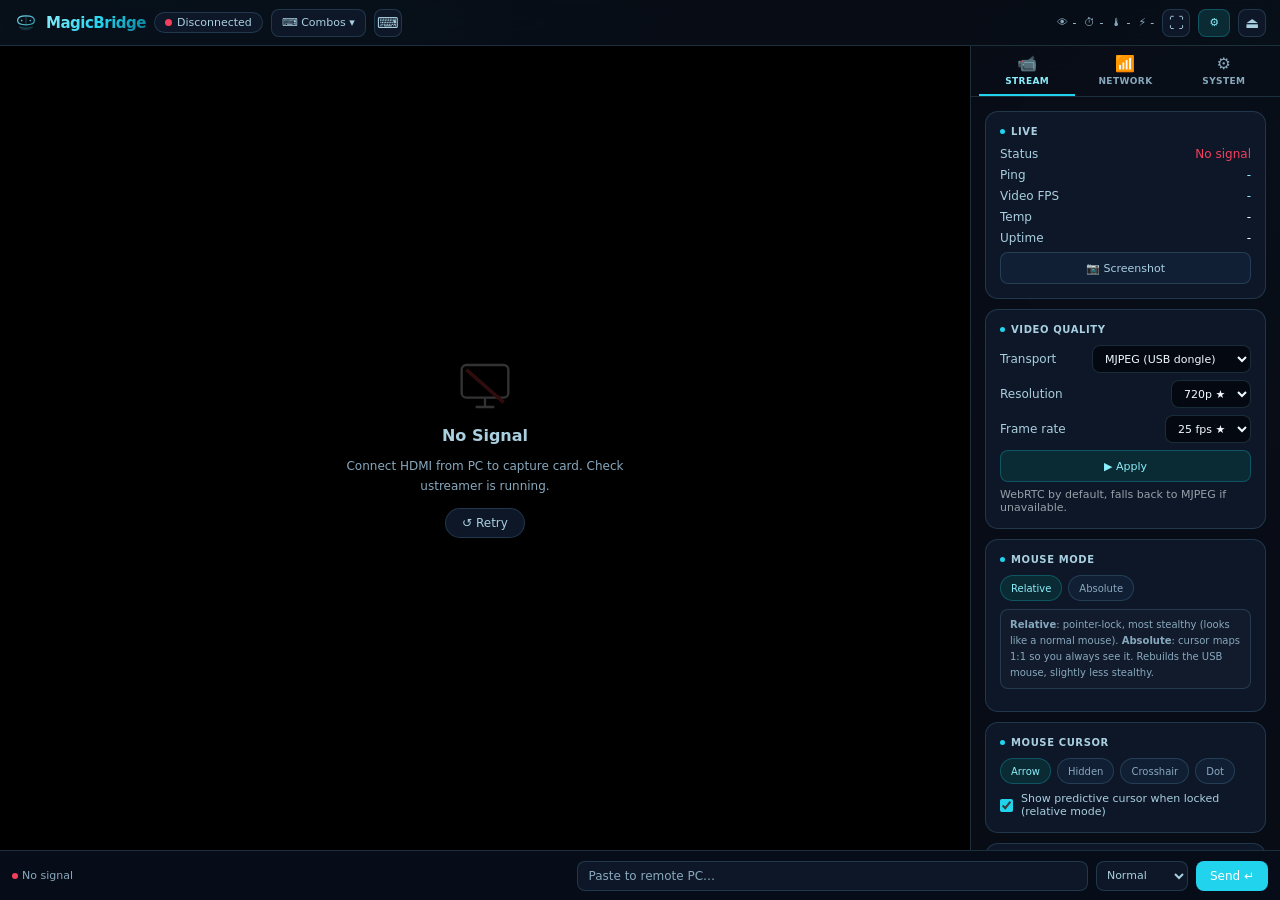
==== commit e844246c: "ui(cockpit): replace cockpit with the DIY UI ported to kvmd Swaps the cockpit to a faithful port of " ====
--- a/web/index.html
+++ b/web/index.html
@@ -1,1059 +1,3040 @@
 <!DOCTYPE html>
 <html lang="en">
 <head>
-<meta charset="utf-8">
-<meta name="viewport" content="width=device-width, initial-scale=1">
+<meta charset="UTF-8">
+<meta name="viewport" content="width=device-width,initial-scale=1,maximum-scale=1,user-scalable=no,viewport-fit=cover">
 <title>MagicBridge</title>
 <style>
 :root{
-  --bg:#040911; --surface:#070d18; --surface2:#0a1220; --surface3:#0d1728;
-  --border:rgba(140,220,255,.14); --border2:rgba(140,220,255,.30);
-  --text:#f1fbff; --text2:#aecfe0; --text3:#8aa8bd;
-  --accent:#22d3ee; --accent2:#0ea5c4; --accent-l:#8beefc; --accent-soft:rgba(34,211,238,.13);
+  --bg:#040911;--surf:#070d18;--surf2:#0a1220;--card:#0d1728;--card2:#111f34;
+  --border:rgba(140,220,255,.16);--border2:rgba(140,220,255,.34);
+  --accent:#22d3ee;--accent2:#0ea5c4;--accent-d:#0b7a94;--accent-l:#8beefc;
   --brand:linear-gradient(135deg,#8beefc 0%,#22d3ee 55%,#0b7a94 100%);
-  --ok:#10b981; --warn:#f59e0b; --danger:#f43f5e; --purple:#a78bfa;
-  --radius:13px; --shadow:0 10px 34px rgba(0,0,0,.55);
-}
-*{box-sizing:border-box}
-html,body{margin:0;height:100%}
+  --green:#10b981;--red:#f43f5e;--yellow:#f59e0b;--purple:#a78bfa;--cyan:#22d3ee;
+  /* Text colors, contrast-checked against --bg/--card/--card2 (WCAG AA,
+     4.5:1+ for normal text): --muted was previously #3d5568, only ~2.5:1
+     against --bg - unreadable for the labels/hints/placeholders it's used
+     on everywhere. Bumped it and --sub up so nothing falls below AA. */
+  --text:#f1fbff;--sub:#a9cfe0;--muted:#88a8bd;
+  --r:8px;--r2:13px;--sh:0 8px 32px rgba(0,0,0,.7);
+  --topH:46px;--botH:50px;--sideW:310px;
+}
+*{box-sizing:border-box;margin:0;padding:0;-webkit-tap-highlight-color:transparent}
+html,body{height:100%;height:100dvh;overflow:hidden}
 body{background:var(--bg);color:var(--text);
-  font-family:-apple-system,BlinkMacSystemFont,"Segoe UI",Inter,Roboto,Helvetica,Arial,sans-serif;
-  font-size:14px;line-height:1.5;-webkit-font-smoothing:antialiased;
-  background-image:radial-gradient(900px 480px at 12% -8%,rgba(91,140,255,.07),transparent 60%),
-    radial-gradient(700px 420px at 100% 0,rgba(91,140,255,.05),transparent 55%);
-  background-attachment:fixed}
-a{color:var(--accent);text-decoration:none}
-::-webkit-scrollbar{width:10px;height:10px}
-::-webkit-scrollbar-thumb{background:#20262f;border-radius:6px;border:2px solid var(--bg)}
-
-.app{display:grid;grid-template-columns:230px 1fr;min-height:100vh}
-/* ---- sidebar ---- */
-.side{background:rgba(18,22,29,.66);backdrop-filter:blur(18px) saturate(140%);-webkit-backdrop-filter:blur(18px) saturate(140%);border-right:1px solid var(--border);display:flex;flex-direction:column;padding:16px 12px;position:sticky;top:0;height:100vh}
-.brand{display:flex;align-items:center;gap:11px;padding:6px 8px 18px}
-.logo{width:34px;height:34px;border-radius:9px;background:linear-gradient(145deg,#2b3442,#171c24);border:1px solid var(--border2);
-  display:grid;place-items:center;font-weight:800;font-size:15px;color:var(--text);letter-spacing:.5px}
-.brand-t b{font-size:14.5px;letter-spacing:.2px;display:block}
-.brand-t span{font-size:10.5px;color:var(--text3);letter-spacing:1.5px;text-transform:uppercase}
-.nav{display:flex;flex-direction:column;gap:2px;margin-top:4px}
-.nav .lbl{font-size:10px;letter-spacing:1.3px;text-transform:uppercase;color:var(--text3);padding:14px 10px 5px}
-.nav button{all:unset;box-sizing:border-box;cursor:pointer;display:flex;align-items:center;gap:11px;width:100%;
-  padding:9px 11px;border-radius:8px;color:var(--text2);font-weight:500;font-size:13.5px}
-.nav button svg{width:17px;height:17px;stroke:currentColor;fill:none;stroke-width:1.7;flex:0 0 auto}
-.nav button:hover{background:var(--surface3);color:var(--text)}
-.nav button.active{background:var(--accent-soft);color:var(--text)}
-.nav button.active svg{stroke:var(--accent)}
-.side .foot{margin-top:auto;padding:12px 10px 4px;border-top:1px solid var(--border);font-size:11px;color:var(--text3)}
-.dot{display:inline-block;width:7px;height:7px;border-radius:50%;background:var(--ok);margin-right:7px;box-shadow:0 0 0 3px rgba(63,178,127,.15)}
-
-/* ---- main ---- */
-.main{min-width:0;display:flex;flex-direction:column}
-.top{display:flex;align-items:center;justify-content:space-between;gap:16px;padding:15px 26px;border-bottom:1px solid var(--border);
-  position:sticky;top:0;background:rgba(11,14,19,.85);backdrop-filter:blur(8px);z-index:5}
-.top h1{margin:0;font-size:17px;font-weight:600;letter-spacing:.2px}
-.stats{display:flex;gap:8px;flex-wrap:wrap}
-.stat{background:rgba(23,28,36,.6);backdrop-filter:blur(10px);-webkit-backdrop-filter:blur(10px);border:1px solid rgba(255,255,255,.06);border-radius:8px;padding:5px 11px;font-size:12px;color:var(--text2)}
-.stat b{color:var(--text);font-weight:600;margin-left:5px}
-.updchip{color:var(--warn);border-color:rgba(217,164,65,.5);font-weight:600;animation:updpulse 1.8s ease-in-out infinite}
-@keyframes updpulse{50%{box-shadow:0 0 0 3px rgba(217,164,65,.18);border-color:var(--warn)}}
-.content{padding:24px 26px 60px;max-width:1180px}
-.page{display:none}.page.active{display:block;animation:fade .18s ease}
-@keyframes fade{from{opacity:0;transform:translateY(4px)}to{opacity:1;transform:none}}
-
-.grid{display:grid;gap:16px}
-.cols2{grid-template-columns:repeat(auto-fit,minmax(320px,1fr))}
-.cols3{grid-template-columns:repeat(auto-fit,minmax(230px,1fr))}
-.card{background:rgba(23,28,36,.62);backdrop-filter:blur(14px) saturate(130%);-webkit-backdrop-filter:blur(14px) saturate(130%);border:1px solid rgba(255,255,255,.06);border-radius:var(--radius);padding:18px;box-shadow:var(--shadow)}
-.card h3{margin:0 0 3px;font-size:14px;font-weight:600}
-.card .sub{color:var(--text2);font-size:12.5px;margin:0 0 15px}
-.card.span{grid-column:1/-1}
-.sec-title{font-size:12px;letter-spacing:1.2px;text-transform:uppercase;color:var(--text3);margin:6px 2px 12px}
-
-label.f{display:block;margin-bottom:11px}
-label.f span{display:block;font-size:11.5px;color:var(--text2);margin-bottom:5px;letter-spacing:.2px}
-input,select{width:100%;background:var(--surface3);border:1px solid var(--border2);color:var(--text);
-  border-radius:8px;padding:9px 11px;font:inherit;font-size:13.5px}
-input::placeholder{color:var(--text3)}
-input:focus,select:focus{outline:none;border-color:var(--accent);box-shadow:0 0 0 3px var(--accent-soft)}
-.row{display:flex;gap:9px;flex-wrap:wrap;align-items:flex-end}
-.row>label.f{flex:1;min-width:120px;margin-bottom:0}
-
-button.btn{all:unset;box-sizing:border-box;cursor:pointer;display:inline-flex;align-items:center;justify-content:center;gap:7px;
-  padding:9px 15px;border-radius:8px;font-size:13px;font-weight:600;background:var(--accent);color:#fff;text-align:center}
-button.btn:hover{background:var(--accent2)}
-button.btn.ghost{background:transparent;border:1px solid var(--border2);color:var(--text)}
-button.btn.ghost:hover{background:var(--surface3)}
-button.btn.warn{background:transparent;border:1px solid rgba(217,164,65,.5);color:var(--warn)}
-button.btn.warn:hover{background:rgba(217,164,65,.1)}
-button.btn.danger{background:transparent;border:1px solid rgba(229,83,75,.5);color:var(--danger)}
-button.btn.danger:hover{background:rgba(229,83,75,.1)}
-.btns{display:flex;gap:9px;flex-wrap:wrap;margin-top:14px}
-
-.kv{display:flex;justify-content:space-between;gap:12px;padding:8px 0;border-bottom:1px solid var(--border);font-size:13px}
-.kv:last-child{border:0}.kv .k{color:var(--text2)}.kv .v{color:var(--text);font-weight:500;font-variant-numeric:tabular-nums;text-align:right}
-.tag{font-size:11px;font-weight:600;padding:2px 9px;border-radius:20px;border:1px solid var(--border2);color:var(--text2)}
-.tag.ok{color:var(--ok);border-color:rgba(63,178,127,.35);background:rgba(63,178,127,.08)}
-.tag.warn{color:var(--warn);border-color:rgba(217,164,65,.35);background:rgba(217,164,65,.08)}
-.hint{font-size:11.5px;color:var(--text3);margin-top:11px;line-height:1.55}
-
-.screen{background:#05070a;border:1px solid var(--border);border-radius:10px;aspect-ratio:16/9;display:grid;place-items:center;overflow:hidden;position:relative}
-.screen img{width:100%;height:100%;object-fit:contain}
-.led{width:8px;height:8px;border-radius:50%;background:var(--text3);display:inline-block;vertical-align:middle;margin-right:4px}
-.led.g{background:var(--ok)}.led.r{background:var(--danger)}.led.y{background:var(--warn)}
-#streamBox{outline:none}
-#streamBox.cap{box-shadow:0 0 0 2px var(--accent)}
-.screen .ph{color:var(--text3);font-size:13px;text-align:center;padding:20px}
-.launch{display:flex;align-items:center;justify-content:space-between;gap:14px;background:linear-gradient(120deg,var(--surface2),var(--surface));
-  border:1px solid var(--border);border-radius:var(--radius);padding:16px 18px}
-.launch .t b{font-size:14px}.launch .t span{display:block;color:var(--text2);font-size:12.5px;margin-top:2px}
-.chips{display:flex;gap:8px;flex-wrap:wrap}
-.chip{background:var(--surface3);border:1px solid var(--border2);border-radius:7px;padding:7px 11px;font-size:12.5px;cursor:pointer;color:var(--text)}
-.chip:hover{border-color:var(--accent);color:var(--accent)}
-.switch{display:flex;align-items:center;gap:10px}
-.osk{margin-top:14px;background:var(--surface2);border:1px solid var(--border);border-radius:10px;padding:10px;user-select:none}
-.osk .krow{display:flex;gap:5px;margin-bottom:5px}.osk .krow:last-child{margin-bottom:0}
-.osk .key{flex:1;min-width:0;text-align:center;background:var(--surface3);border:1px solid var(--border2);border-radius:6px;
-  padding:9px 0;font-size:12px;cursor:pointer;color:var(--text);white-space:nowrap}
-.osk .key:hover{border-color:var(--accent);color:var(--accent)}
-.osk .key:active{background:var(--accent);color:#fff}
-.osk .key.mod.on{background:var(--accent);color:#fff;border-color:var(--accent)}
-.osk .key.w15{flex:1.5}.osk .key.w20{flex:2}.osk .key.w60{flex:6}
-
-#toast{position:fixed;right:20px;bottom:20px;display:flex;flex-direction:column;gap:9px;z-index:60}
-.t{background:var(--surface2);border:1px solid var(--border2);border-left:3px solid var(--accent);padding:11px 15px;border-radius:9px;
-  font-size:13px;box-shadow:0 10px 30px rgba(0,0,0,.5);max-width:340px}
-.t.ok{border-left-color:var(--ok)}.t.bad{border-left-color:var(--danger)}
-@media(max-width:820px){.app{grid-template-columns:1fr}.side{position:static;height:auto;flex-direction:row;flex-wrap:wrap}.nav{flex-direction:row;flex-wrap:wrap}}
-
-/* ============================================================================
-   MagicBridge cockpit — professional cyan-HUD polish layer (fluid, rich).
-   Cascades over the base rules above; classes/IDs unchanged so all JS works.
-   ========================================================================== */
-html,body{height:100%;height:100dvh}
-body{position:relative;background:var(--bg);overflow-x:hidden}
-/* Fluid gradient-mesh backdrop + faint HUD instrument grid, both fixed. */
-body::before{content:'';position:fixed;inset:0;z-index:-2;pointer-events:none;
+  font-family:-apple-system,BlinkMacSystemFont,"Segoe UI",system-ui,sans-serif;
+  font-size:13px;display:flex;flex-direction:column;position:relative}
+/* Fluid gradient-mesh backdrop: soft color pools behind the whole app,
+   fixed so it never scrolls. Every surface above sits on top of it. */
+body::before{
+  content:'';position:fixed;inset:0;z-index:0;pointer-events:none;
   background:
-    radial-gradient(ellipse 900px 620px at 10% -8%,rgba(34,211,238,.10),transparent 60%),
-    radial-gradient(ellipse 780px 560px at 108% 15%,rgba(14,165,196,.11),transparent 60%),
-    radial-gradient(ellipse 820px 660px at 46% 120%,rgba(11,122,148,.09),transparent 62%),
-    linear-gradient(180deg,#040911 0%,#060c17 55%,#040911 100%);}
-body::after{content:'';position:fixed;inset:0;z-index:-1;pointer-events:none;opacity:.45;
+    radial-gradient(ellipse 900px 620px at 12% -8%,  rgba(34,211,238,.09), transparent 60%),
+    radial-gradient(ellipse 760px 560px at 108% 18%, rgba(14,165,196,.10), transparent 60%),
+    radial-gradient(ellipse 820px 640px at 46% 118%, rgba(11,122,148,.09), transparent 62%),
+    linear-gradient(180deg,#040911 0%,#060c17 55%,#040911 100%);
+}
+/* HUD instrument-panel texture: faint scanlines + grid, fixed, very low
+   opacity - reads as "precision instrument" without fighting content. */
+body::after{
+  content:'';position:fixed;inset:0;z-index:0;pointer-events:none;opacity:.5;
   background-image:
-    repeating-linear-gradient(180deg,rgba(120,220,255,.022) 0,rgba(120,220,255,.022) 1px,transparent 1px,transparent 3px),
-    linear-gradient(rgba(120,220,255,.03) 1px,transparent 1px),
-    linear-gradient(90deg,rgba(120,220,255,.03) 1px,transparent 1px);
-  background-size:auto,44px 44px,44px 44px;}
-::-webkit-scrollbar{width:8px;height:8px}
-::-webkit-scrollbar-thumb{background:rgba(140,220,255,.18);border-radius:6px;border:2px solid transparent;background-clip:padding-box}
-::-webkit-scrollbar-thumb:hover{background:rgba(140,220,255,.34);background-clip:padding-box}
-
-/* Brand — robot logo + gradient wordmark */
-.brand{padding:4px 6px 20px}
-.logo{width:38px;height:38px;border-radius:11px;background:radial-gradient(120% 120% at 30% 20%,rgba(34,211,238,.16),rgba(13,23,40,.9));
-  border:1px solid var(--border2);box-shadow:inset 0 0 18px rgba(34,211,238,.15),0 4px 14px rgba(0,0,0,.4);overflow:visible}
-.logo svg{width:26px;height:26px;display:block}
-.brand-t b{font-size:15.5px;letter-spacing:-.3px;background:var(--brand);-webkit-background-clip:text;background-clip:text;-webkit-text-fill-color:transparent}
-.brand-t span{color:var(--text3)}
-
-/* Sidebar nav — animated active indicator bar + glow */
-.side{border-right:1px solid var(--border)}
-.nav button{position:relative;transition:background .16s ease,color .16s ease,transform .12s ease}
-.nav button::before{content:'';position:absolute;left:-12px;top:50%;transform:translateY(-50%) scaleY(0);
-  width:3px;height:20px;border-radius:0 3px 3px 0;background:var(--brand);box-shadow:0 0 10px var(--accent);transition:transform .2s cubic-bezier(.4,1.3,.5,1)}
-.nav button:hover{background:rgba(34,211,238,.06);color:var(--text)}
-.nav button.active{background:rgba(34,211,238,.10);color:var(--accent-l)}
-.nav button.active::before{transform:translateY(-50%) scaleY(1)}
-.nav button.active svg{stroke:var(--accent);filter:drop-shadow(0 0 5px rgba(34,211,238,.5))}
-.side .foot .dot{background:var(--ok);box-shadow:0 0 0 3px rgba(16,185,129,.16),0 0 8px var(--ok)}
-
-/* Header stat chips + title */
-.top{background:rgba(6,12,23,.72);backdrop-filter:blur(14px) saturate(140%);-webkit-backdrop-filter:blur(14px) saturate(140%)}
-.top h1{font-weight:650;letter-spacing:.1px}
-.stat{transition:border-color .16s,transform .12s;font-variant-numeric:tabular-nums}
-.stat:hover{border-color:var(--border2)}
-.stat b{color:var(--accent-l)}
-
-/* Cards — glass, top hairline highlight, fluid hover-lift */
-.page.active{animation:pageIn .26s cubic-bezier(.2,.7,.3,1)}
-@keyframes pageIn{from{opacity:0;transform:translateY(8px)}to{opacity:1;transform:none}}
-.card{position:relative;border:1px solid var(--border);border-radius:var(--radius);
-  background:linear-gradient(180deg,rgba(15,26,44,.66),rgba(9,16,30,.6));
-  transition:transform .2s cubic-bezier(.2,.7,.3,1),border-color .2s,box-shadow .2s}
-.card::before{content:'';position:absolute;inset:0 0 auto;height:1px;border-radius:var(--radius) var(--radius) 0 0;
-  background:linear-gradient(90deg,transparent,rgba(140,220,255,.35),transparent);opacity:.7}
-.card:hover{transform:translateY(-2px);border-color:var(--border2);box-shadow:0 16px 40px rgba(0,0,0,.5),0 0 0 1px rgba(34,211,238,.06)}
-.card h3{letter-spacing:.1px;display:flex;align-items:center;gap:6px}
-.sec-title{color:var(--accent-l);opacity:.8}
-
-/* Inputs + buttons — cyan focus glow, fluid press */
-input,select{background:rgba(5,11,22,.7);transition:border-color .15s,box-shadow .15s,background .15s}
-input:focus,select:focus{background:rgba(5,11,22,.95)}
-button.btn{background:var(--brand);color:#04140f;font-weight:700;transition:filter .15s,transform .1s,box-shadow .2s;
-  box-shadow:0 4px 16px rgba(34,211,238,.18)}
-button.btn:hover{background:var(--brand);filter:brightness(1.08);box-shadow:0 6px 22px rgba(34,211,238,.3)}
-button.btn:active{transform:translateY(1px)}
-button.btn.ghost{background:transparent;box-shadow:none;color:var(--text)}
-button.btn.ghost:hover{background:rgba(34,211,238,.08);border-color:var(--accent);filter:none}
-button.btn.warn,button.btn.danger{box-shadow:none}
-.chip{transition:border-color .14s,color .14s,background .14s,transform .1s;background:rgba(13,23,40,.7)}
-.chip:hover{border-color:var(--accent);color:var(--accent-l);background:rgba(34,211,238,.08)}
-.chip:active{transform:translateY(1px)}
-.updchip{color:var(--warn)}
-
-/* LEDs — soft glow when live */
-.led{transition:background .2s,box-shadow .2s}
-.led.g{background:var(--ok);box-shadow:0 0 7px rgba(16,185,129,.7)}
-.led.y{background:var(--warn);box-shadow:0 0 7px rgba(245,158,11,.6)}
-.led.r{background:var(--danger);box-shadow:0 0 7px rgba(244,63,94,.6)}
-
-/* Video surface */
-.screen{background:radial-gradient(120% 120% at 50% 40%,#08131d,#03070c);border:1px solid var(--border);
-  box-shadow:inset 0 0 60px rgba(0,0,0,.6)}
-#streamBox.cap{box-shadow:0 0 0 2px var(--accent),0 0 24px rgba(34,211,238,.35)}
-.tag.ok{color:var(--ok);border-color:rgba(16,185,129,.4);background:rgba(16,185,129,.1)}
-.tag.warn{color:var(--warn);border-color:rgba(245,158,11,.4);background:rgba(245,158,11,.1)}
-
-/* Toast — slide/scale in */
-.t{background:rgba(10,18,32,.92);backdrop-filter:blur(12px);border:1px solid var(--border2);border-left:3px solid var(--accent);
-  animation:toastIn .28s cubic-bezier(.2,.8,.3,1)}
-@keyframes toastIn{from{opacity:0;transform:translateX(24px) scale(.96)}to{opacity:1;transform:none}}
-.t.ok{border-left-color:var(--ok)}.t.bad{border-left-color:var(--danger)}
-
-/* Capture release bar (top) + recapture overlay — DIY-style hold-to-exit UX */
-#relbar{position:fixed;top:0;left:0;right:0;z-index:900;height:42px;display:none;
-  align-items:center;justify-content:space-between;padding:0 16px;
-  background:linear-gradient(180deg,rgba(34,211,238,.16),rgba(34,211,238,.04));border-bottom:1px solid var(--border2);
-  backdrop-filter:blur(10px);animation:toastIn .25s ease}
+    repeating-linear-gradient(180deg, rgba(120,220,255,.025) 0px, rgba(120,220,255,.025) 1px, transparent 1px, transparent 3px),
+    linear-gradient(rgba(120,220,255,.035) 1px, transparent 1px),
+    linear-gradient(90deg, rgba(120,220,255,.035) 1px, transparent 1px);
+  background-size:auto,42px 42px,42px 42px;
+}
+#topbar,#botbar,#sidebar,#main,#relbar,#recapture,#vkbd,#toast{position:relative;z-index:1}
+button,select,input,textarea{font-family:inherit;color:inherit}
+::-webkit-scrollbar{width:4px}::-webkit-scrollbar-track{background:transparent}
+::-webkit-scrollbar-thumb{background:var(--muted);border-radius:2px}
+
+/* Release bar */
+#relbar{display:none;position:fixed;top:0;left:0;right:0;z-index:900;
+  height:var(--topH);background:rgba(239,68,68,.12);border-bottom:1px solid #ef444433;
+  align-items:center;justify-content:space-between;padding:0 14px;}
 #relbar.on{display:flex}
-#relbar b{font-size:12px;font-weight:600;color:var(--accent-l);letter-spacing:.3px}
-#relbar .hk{font-size:11px;color:var(--text2)}
-#recapture{position:fixed;inset:0;z-index:1000;display:none;flex-direction:column;align-items:center;justify-content:center;
-  gap:2px;background:rgba(2,6,12,.72);backdrop-filter:blur(8px);cursor:pointer;text-align:center}
+#rellbl{font-size:11px;color:#fca5a5;font-weight:500}
+#relbtn{height:26px;padding:0 12px;background:#ef444420;border:1px solid #ef444444;
+  border-radius:20px;color:#fca5a5;font-size:11px;font-weight:600;cursor:pointer;}
+
+/* Recapture overlay */
+#recapture{display:none;position:fixed;inset:0;background:rgba(0,0,0,.78);
+  backdrop-filter:blur(10px);z-index:1000;
+  align-items:center;justify-content:center;flex-direction:column;
+  cursor:pointer;text-align:center;gap:0}
 #recapture.on{display:flex}
-.rc-ring{width:52px;height:52px;border-radius:50%;margin-bottom:16px;
-  border:2.5px solid rgba(34,211,238,.18);border-top-color:var(--accent);animation:rcspin 1s linear infinite}
+.rc-ring{width:54px;height:54px;border-radius:50%;
+  border:2.5px solid rgba(255,255,255,.12);border-top-color:rgba(99,102,241,.9);
+  animation:rcspin 1s linear infinite;margin:0 auto 14px}
 @keyframes rcspin{to{transform:rotate(360deg)}}
-.rc-title{font-size:19px;font-weight:700;color:var(--text)}
-.rc-sub{font-size:12.5px;color:var(--text2);margin-top:5px}
-.rc-timer{font-size:11px;color:var(--text3);margin-top:10px}
-/* predictive local cursor dot for relative mode */
-#cur-dot{position:fixed;width:12px;height:12px;margin:-6px 0 0 -6px;border-radius:50%;pointer-events:none;z-index:950;display:none;
-  background:rgba(34,211,238,.9);box-shadow:0 0 10px var(--accent),0 0 3px #fff}
-/* Immersive control mode: the video fills the screen when captured (fullscreen). */
-#streamBox:fullscreen{aspect-ratio:auto;width:100vw;height:100vh;border-radius:0;border:0;background:#000}
-#streamBox:-webkit-full-screen{aspect-ratio:auto;width:100vw;height:100vh;border-radius:0;border:0;background:#000}
-#streamBox:fullscreen img,#streamBox:fullscreen video{width:100%;height:100%;object-fit:contain}
-#streamBox:-webkit-full-screen img,#streamBox:-webkit-full-screen video{width:100%;height:100%;object-fit:contain}
+.rc-title{font-size:19px;font-weight:700;color:#fff;margin-bottom:6px}
+.rc-sub{font-size:12px;color:rgba(255,255,255,.5);margin-bottom:10px}
+.rc-hint{font-size:10px;color:rgba(255,255,255,.28);font-family:monospace;
+  background:rgba(255,255,255,.05);border:1px solid rgba(255,255,255,.08);
+  border-radius:20px;padding:4px 14px;display:inline-block;margin-bottom:10px}
+.rc-timer{font-size:10px;color:rgba(255,255,255,.22)}
+
+/* Top bar */
+#topbar{flex-shrink:0;height:var(--topH);background:rgba(11,14,23,.72);
+  backdrop-filter:blur(18px) saturate(140%);-webkit-backdrop-filter:blur(18px) saturate(140%);
+  border-bottom:1px solid var(--border);display:flex;align-items:center;
+  gap:8px;padding:0 14px;z-index:60;transition:opacity .2s;}
+body.fs #topbar,body.fs #botbar,body.fs #sidebar{display:none!important}
+#logo-mark{width:24px;height:24px;flex-shrink:0;display:block}
+#logo-lockup{display:flex;align-items:center;gap:8px;flex-shrink:0}
+#logo{font-size:15px;font-weight:700;letter-spacing:-.5px;flex-shrink:0;
+  background:var(--brand);
+  -webkit-background-clip:text;-webkit-text-fill-color:transparent;background-clip:text}
+#connpill{display:flex;align-items:center;gap:5px;padding:3px 10px;
+  background:var(--card);border:1px solid var(--border);border-radius:20px;
+  font-size:11px;color:var(--sub);white-space:nowrap;flex-shrink:0}
+#cdot{width:7px;height:7px;border-radius:50%;background:var(--muted);transition:all .3s}
+#cdot.ok{background:var(--green);box-shadow:0 0 6px #10b98166}
+#cdot.err{background:var(--red)}
+#cdot.info{background:var(--accent);animation:pulse 1.4s infinite}
+@keyframes pulse{0%,100%{opacity:1}50%{opacity:.25}}
+#sp{flex:1}
+.stat-chip{display:flex;align-items:center;gap:4px;font-size:11px;color:var(--muted);flex-shrink:0;cursor:default}
+.stat-chip span{color:var(--sub);font-variant-numeric:tabular-nums}
+.stat-chip.multi span{color:var(--yellow)}
+.stat-chip.multi{color:var(--yellow)}
+#ss-viewers{margin:2px 0 4px}
+.vw{display:flex;gap:8px;align-items:baseline;font-size:11px;padding:4px 0;border-top:1px solid var(--border)}
+.vw-ip{color:var(--text);font-family:ui-monospace,monospace;min-width:100px}
+.vw-dev{color:var(--sub);flex:1}
+.vw-dur{color:var(--muted);font-variant-numeric:tabular-nums}
+.vw-none{color:var(--muted);font-size:11px;padding:4px 0}
+.tbtn{height:28px;padding:0 10px;background:var(--card);border:1px solid var(--border);
+  border-radius:var(--r);color:var(--sub);font-size:11px;font-weight:500;
+  display:flex;align-items:center;gap:5px;flex-shrink:0;cursor:pointer;
+  transition:background .12s,color .12s,border-color .12s;}
+.tbtn:hover{background:var(--card2);color:var(--text);border-color:var(--border2)}
+.tbtn:active{filter:brightness(.8)}
+.tbtn.icon{width:28px;padding:0;justify-content:center;font-size:15px}
+.tbtn.active{background:#0a2b33;border-color:#22d3ee40;color:#8beefc}
+#cwrap{position:relative}
+#cmenu{position:absolute;top:calc(100% + 5px);left:0;background:var(--surf2);
+  border:1px solid var(--border2);border-radius:var(--r2);padding:4px;
+  min-width:185px;z-index:400;display:none;box-shadow:var(--sh)}
+#cmenu.on{display:block}
+.ci{padding:7px 10px;border-radius:var(--r);cursor:pointer;font-size:12px;
+  display:flex;justify-content:space-between;align-items:center;gap:8px;color:var(--sub)}
+.ci:hover{background:var(--card);color:var(--text)}
+.ci .kbd{font-size:10px;color:var(--muted);background:var(--card);
+  border:1px solid var(--border);border-radius:4px;padding:1px 5px;font-family:monospace}
+
+/* FS HUDs */
+.fs-hud{position:fixed;left:50%;transform:translateX(-50%);
+  background:rgba(7,7,20,.82);backdrop-filter:blur(24px) saturate(160%);
+  border:1px solid rgba(255,255,255,.1);display:flex;align-items:center;
+  gap:10px;padding:8px 18px;z-index:800;
+  opacity:0;pointer-events:none;transition:opacity .2s,transform .2s;}
+.fs-hud.vis{opacity:1;pointer-events:all}
+#fs-top{top:0;border-top:none;border-radius:0 0 16px 16px;
+  transform:translateX(-50%) translateY(-110%)}
+#fs-top.vis{transform:translateX(-50%) translateY(0)}
+#fs-bot{bottom:0;border-bottom:none;border-radius:16px 16px 0 0;
+  transform:translateX(-50%) translateY(110%)}
+#fs-bot.vis{transform:translateX(-50%) translateY(0)}
+body:not(.fs) .fs-hud{display:none!important}
+.fh-sep{width:1px;height:20px;background:var(--border2)}
+.fh-btn{height:26px;padding:0 10px;background:rgba(255,255,255,.06);
+  border:1px solid rgba(255,255,255,.1);border-radius:var(--r);color:var(--sub);
+  font-size:11px;cursor:pointer;white-space:nowrap;transition:all .12s;}
+.fh-btn:hover{background:rgba(255,255,255,.12);color:var(--text)}
+#fh-input{height:28px;width:220px;padding:0 10px;background:rgba(255,255,255,.08);
+  border:1px solid rgba(255,255,255,.12);border-radius:var(--r);
+  color:var(--text);font-size:12px;outline:none;}
+#fh-input::placeholder{color:var(--muted)}
+#fh-send{height:28px;padding:0 12px;background:var(--accent);border:none;
+  border-radius:var(--r);color:#fff;font-size:12px;cursor:pointer;}
+
+/* Main */
+#main{flex:1;display:flex;overflow:hidden;position:relative}
+#view{flex:1;position:relative;overflow:hidden;background:#000;min-width:0;cursor:default}
+#stream{width:100%;height:100%;object-fit:contain;display:block;pointer-events:none}
+#nosig{position:absolute;inset:0;display:flex;flex-direction:column;
+  align-items:center;justify-content:center;gap:12px;background:#000;z-index:2}
+.nsico{opacity:.2}
+.nsh{font-size:16px;font-weight:600;color:var(--sub)}
+.nsp{font-size:12px;color:var(--muted);max-width:280px;text-align:center;line-height:1.6}
+#retrybtn{height:30px;padding:0 16px;background:var(--card);border:1px solid var(--border);
+  border-radius:20px;color:var(--sub);font-size:12px;cursor:pointer}
+#retrybtn:hover{color:var(--text)}
+#cur-dot{position:absolute;pointer-events:none;z-index:5;display:none;
+  width:12px;height:12px;border-radius:50%;transform:translate(-50%,-50%);
+  background:rgba(255,255,255,.9);border:1.5px solid rgba(0,0,0,.4);
+  box-shadow:0 0 6px rgba(0,0,0,.5)}
+#cur-dot.cross{border-radius:0;width:16px;height:16px;
+  background:transparent;border:none;box-shadow:none;outline:none}
+#hint{position:absolute;bottom:14px;left:50%;transform:translateX(-50%);
+  background:rgba(0,0,0,.55);backdrop-filter:blur(8px);
+  border:1px solid rgba(255,255,255,.1);border-radius:20px;
+  padding:5px 14px;font-size:11px;color:var(--sub);
+  white-space:nowrap;pointer-events:none;opacity:0;transition:opacity .3s}
+#view.idle #hint{opacity:1}
+
+/* Sidebar */
+#sidebar{width:0;flex-shrink:0;overflow:hidden;
+  transition:width .22s cubic-bezier(.4,0,.2,1);
+  background:rgba(11,14,23,.78);backdrop-filter:blur(20px) saturate(140%);-webkit-backdrop-filter:blur(20px) saturate(140%);
+  border-left:1px solid var(--border);display:flex;flex-direction:column}
+#sidebar.open{width:var(--sideW)}
+#sbdrop{display:none}
+#sidenav{flex-shrink:0;display:flex;border-bottom:1px solid var(--border);padding:0 8px;gap:2px}
+.snav-btn{flex:1;display:flex;flex-direction:column;align-items:center;gap:3px;
+  padding:8px 2px;cursor:pointer;border:none;background:none;color:var(--muted);
+  font-size:9px;font-weight:600;letter-spacing:.4px;text-transform:uppercase;
+  border-bottom:2px solid transparent;transition:color .15s,border-color .15s;white-space:nowrap}
+.snav-btn .ico{font-size:16px}
+.snav-btn:hover{color:var(--sub)}
+.snav-btn.active{color:var(--accent-l);border-bottom-color:var(--accent)}
+#sidebody{flex:1;overflow-y:auto}
+.tab{display:none;padding:14px}
+.tab.active{display:block}
+.scard{background:var(--card);border:1px solid var(--border);border-radius:var(--r2);
+  padding:14px;margin-bottom:10px}
+.scard-title{font-size:10px;font-weight:700;color:var(--sub);letter-spacing:.6px;
+  text-transform:uppercase;margin-bottom:10px;display:flex;align-items:center;gap:6px}
+.dot-acc{width:5px;height:5px;border-radius:50%;background:var(--accent);flex-shrink:0}
+.dot-pur{width:5px;height:5px;border-radius:50%;background:var(--purple);flex-shrink:0}
+.dot-cyn{width:5px;height:5px;border-radius:50%;background:var(--cyan);flex-shrink:0}
+.dot-yel{width:5px;height:5px;border-radius:50%;background:var(--yellow);flex-shrink:0}
+.srow{display:flex;justify-content:space-between;align-items:center;
+  margin-bottom:7px;font-size:12px}
+.srow:last-child{margin-bottom:0}
+.sk{color:var(--sub)}.sv{color:var(--text);font-weight:500}
+.sv.ok{color:var(--green)}.sv.err{color:var(--red)}.sv.ts{color:var(--purple)}.sv.ac{color:var(--accent-l)}.sv.warn{color:var(--yellow)}
+.sbtn.pulse{animation:sbtn-pulse 1.6s ease-in-out infinite}
+@keyframes sbtn-pulse{0%,100%{box-shadow:0 0 0 0 rgba(245,158,11,.45)}50%{box-shadow:0 0 0 6px rgba(245,158,11,0)}}
+.sbtn{width:100%;height:32px;border-radius:var(--r);border:1px solid var(--border);
+  background:var(--card2);color:var(--sub);font-size:11px;cursor:pointer;
+  display:flex;align-items:center;justify-content:center;gap:6px;
+  margin-bottom:6px;transition:background .12s,color .12s,border-color .12s}
+.sbtn:last-child{margin-bottom:0}
+.sbtn:hover{background:var(--card);color:var(--text);border-color:var(--border2)}
+.sbtn:active{filter:brightness(.8)}
+.sbtn.pri{background:#0a2b33;border-color:#22d3ee40;color:#8beefc}
+.sbtn.pri:hover{background:#0d3843}
+.sbtn.suc{background:#0c2e20;border-color:#10b98133;color:#6ee7b7}
+.sbtn.dan{background:#2a0f0f;border-color:#ef444433;color:#fca5a5}
+.sbtn.warn{background:#2a1a07;border-color:#eab30833;color:#fcd34d}
+.sbtn.pur{background:#1e1040;border-color:#a78bfa33;color:#c4b5fd}
+.sbtn.pur:hover{background:#2a1858}
+.sbtn:disabled{opacity:.4;cursor:not-allowed}
+.sinput{height:28px;width:100%;padding:0 10px;background:var(--bg);
+  border:1px solid var(--border);border-radius:var(--r);
+  color:var(--text);font-size:11px;outline:none;margin-bottom:6px;transition:border-color .15s}
+.sinput:focus{border-color:rgba(99,102,241,.5)}
+.sinput::placeholder{color:var(--muted)}
+.ssel{height:28px;width:100%;padding:0 8px;background:var(--bg);
+  border:1px solid var(--border);border-radius:var(--r);
+  color:var(--text);font-size:11px;outline:none;cursor:pointer;margin-bottom:6px}
+.snote{font-size:10px;color:var(--muted);line-height:1.6;
+  padding:7px 9px;background:rgba(255,255,255,.02);border:1px solid var(--border);
+  border-radius:var(--r);margin-bottom:8px}
+
+/* WiFi add/update network: bigger, clearer, easier to hit on touch */
+.wifi-add{border-top:1px solid var(--border);padding-top:12px;margin-top:4px}
+.wifi-add-title{font-size:10px;letter-spacing:.07em;color:var(--accent-l);font-weight:700;
+  text-transform:uppercase;margin-bottom:10px}
+.wifi-label{display:block;font-size:11px;color:var(--sub);font-weight:600;margin-bottom:5px}
+.wifi-label-hint{font-size:10px;color:var(--muted);font-weight:400;text-transform:none;letter-spacing:0}
+.wifi-field{height:40px;font-size:13px;padding:0 13px;border-radius:10px;margin-bottom:12px}
+.wifi-psk-row{display:flex;gap:8px;align-items:stretch;margin-bottom:14px}
+.wifi-psk-input{flex:1;margin:0!important}
+.wifi-eye{width:44px;flex-shrink:0;background:var(--card2);border:1px solid var(--border);
+  border-radius:10px;color:var(--sub);font-size:16px;cursor:pointer;
+  display:flex;align-items:center;justify-content:center;transition:background .12s,border-color .12s,color .12s}
+.wifi-eye:hover{background:var(--card);color:var(--text);border-color:var(--border2)}
+.wifi-eye:active{filter:brightness(.85)}
+
+/* System tab: category sub-nav uses the SAME visual language as the main
+   sidebar nav (.snav-btn) - flat, no background box, no decorative
+   backdrop - so Settings doesn't look like a different app glued onto
+   the sidebar. Cards below it are plain .scard, identical to every
+   other tab. */
+.sys-nav{display:flex;justify-content:space-between;gap:2px;
+  border-bottom:1px solid var(--border);padding:0 0 8px;margin-bottom:10px}
+.sys-nav-item{flex:1;display:flex;flex-direction:column;align-items:center;gap:3px;
+  background:none;border:none;cursor:pointer;padding:6px 1px 8px;max-width:64px;
+  color:var(--muted);font-size:8.5px;font-weight:600;letter-spacing:.3px;
+  text-transform:uppercase;border-bottom:2px solid transparent;
+  transition:color .15s,border-color .15s;margin-bottom:-9px}
+.sys-nav-item .ico{font-size:15px;line-height:1}
+.sys-nav-item:hover{color:var(--sub)}
+.sys-nav-item.active{color:var(--accent-l);border-bottom-color:var(--accent)}
+.sys-dot{display:inline-block;width:5px;height:5px;border-radius:50%;margin-left:3px;vertical-align:middle}
+.sys-dot.ok{background:var(--green)}.sys-dot.warn{background:var(--yellow)}.sys-dot.err{background:var(--red)}
+.sys-cat{display:none}
+.sys-cat.active{display:block}
+
+/* Hero gauge: circular CPU-temp dial, HUD signature element */
+.gauge-wrap{display:flex;align-items:center;gap:16px;padding:6px 4px 14px;flex-wrap:wrap}
+.gauge-ring-box{position:relative;width:104px;height:104px;flex-shrink:0}
+.gauge-ring-box svg{width:100%;height:100%;transform:rotate(-90deg)}
+.gauge-track{fill:none;stroke:var(--card2);stroke-width:8}
+.gauge-val{fill:none;stroke:var(--cyan);stroke-width:8;stroke-linecap:round;
+  transition:stroke-dashoffset .5s ease,stroke .3s ease}
+.gauge-center{position:absolute;inset:0;display:flex;flex-direction:column;
+  align-items:center;justify-content:center}
+.gauge-num{font-size:19px;font-weight:700;color:var(--text);line-height:1;font-variant-numeric:tabular-nums}
+.gauge-unit{font-size:9px;color:var(--muted);margin-top:2px;letter-spacing:.05em}
+.gauge-info{flex:1;min-width:0}
+.gauge-label{font-size:10px;font-weight:700;letter-spacing:.08em;color:var(--sub);text-transform:uppercase}
+.gauge-status{font-size:11px;color:var(--green);margin-top:4px;display:flex;align-items:center;gap:5px}
+.gauge-status .gsd{width:6px;height:6px;border-radius:50%;background:var(--green);flex-shrink:0}
+.stat-tiles{display:grid;grid-template-columns:1fr 1fr;gap:6px;margin-bottom:4px}
+.stat-tile{border:1px solid var(--border);border-radius:var(--r);padding:8px 9px;background:var(--card2)}
+.stat-tile-k{font-size:8.5px;color:var(--muted);text-transform:uppercase;letter-spacing:.07em;font-weight:700}
+.stat-tile-v{font-size:12px;color:var(--text);font-weight:600;margin-top:3px}
+.stat-tile-v.warn{color:var(--yellow)}.stat-tile-v.ok{color:var(--green)}.stat-tile-v.err{color:var(--red)}
+.wifi-save-btn{height:38px;font-size:12.5px;font-weight:700;border-radius:10px;
+  background:var(--brand);border:none;color:#04140f}
+.wifi-save-btn:hover{background:var(--brand);filter:brightness(1.08)}
+.tag{display:inline-flex;align-items:center;padding:1px 7px;border-radius:10px;font-size:10px;font-weight:600}
+.tag-ok{background:#0c2e20;color:#6ee7b7;border:1px solid #10b98133}
+.tag-err{background:#2a0f0f;color:#fca5a5;border:1px solid #ef444433}
+.tag-warn{background:#2a1a07;color:#fcd34d;border:1px solid #eab30833}
+.tag-info{background:#0a2b33;color:#8beefc;border:1px solid #22d3ee40}
+.tag-pur{background:#1e1040;color:#c4b5fd;border:1px solid #a78bfa33}
+/* Power & Health: inline warning glyph, hover (desktop) or tap (touch) to reveal explanation */
+.ph-warn{position:relative;display:inline-block;margin-left:5px;color:var(--yellow);
+  cursor:help;font-size:12px;line-height:1}
+.ph-tip{position:absolute;bottom:130%;right:0;width:220px;max-width:60vw;
+  background:var(--surf2);border:1px solid var(--border2);border-radius:var(--r);
+  padding:8px 10px;font-size:10px;line-height:1.6;color:var(--sub);font-weight:400;
+  box-shadow:var(--sh);z-index:500;display:none;text-align:left;white-space:normal}
+.ph-warn:hover .ph-tip,.ph-warn.show .ph-tip{display:block}
+.cur-opts{display:flex;gap:6px;flex-wrap:wrap;margin-bottom:8px}
+.cur-opt{height:26px;padding:0 10px;background:var(--card2);border:1px solid var(--border);
+  border-radius:20px;color:var(--muted);font-size:10px;cursor:pointer;transition:all .12s}
+.cur-opt.active{background:#0a2b33;border-color:#22d3ee40;color:#8beefc}
+.id-table{width:100%;border-collapse:collapse;font-size:11px}
+.id-table th{color:var(--muted);font-weight:600;text-align:left;
+  padding:4px 6px;border-bottom:1px solid var(--border);font-size:10px;letter-spacing:.3px;text-transform:uppercase}
+.id-table td{padding:5px 6px;border-bottom:1px solid rgba(255,255,255,.03);vertical-align:middle}
+.id-table td:first-child{color:var(--sub);width:70px}
+.id-orig{color:var(--muted);font-family:monospace;font-size:10px}
+.id-curr{color:var(--accent-l);font-family:monospace;font-size:10px}
+.id-same{color:var(--sub);font-family:monospace;font-size:10px}
+.wifi-item{display:flex;align-items:center;gap:6px;padding:6px 8px;
+  background:var(--card2);border-radius:var(--r);margin-bottom:4px;font-size:11px}
+.wifi-item .wn{flex:1;color:var(--text)}
+.wifi-item .wa{font-size:10px;color:var(--green)}
+.wifi-item button{height:20px;padding:0 7px;background:transparent;
+  border:1px solid var(--border);border-radius:4px;font-size:10px;cursor:pointer;color:var(--muted)}
+.wifi-item button:hover{color:var(--text);border-color:var(--border2)}
+.wifi-item .wr{color:var(--red)}
+.ts-url{background:var(--bg);border:1px solid var(--border);border-radius:var(--r);
+  padding:7px 9px;font-size:10px;color:var(--accent-l);word-break:break-all;
+  margin-bottom:6px;cursor:pointer;line-height:1.5}
+.ts-url:hover{border-color:rgba(99,102,241,.3)}
+.ts-provs{display:grid;grid-template-columns:1fr 1fr;gap:5px;margin-bottom:6px}
+.ts-prov{height:28px;border-radius:var(--r);border:1px solid var(--border);
+  background:var(--card);color:var(--sub);font-size:11px;cursor:pointer;transition:all .12s}
+.ts-prov:hover{background:var(--card2);color:var(--text)}
+.auth-row{display:flex;gap:5px;margin-bottom:6px}
+.auth-row input{flex:1;height:26px;padding:0 8px;background:var(--bg);
+  border:1px solid var(--border);border-radius:var(--r);color:var(--text);font-size:11px;outline:none;font-family:monospace}
+.auth-row button{height:26px;padding:0 10px;background:var(--accent);border:none;border-radius:var(--r);color:#fff;font-size:11px;cursor:pointer}
+/* Agent / Clips */
+.clip-item{display:flex;align-items:center;gap:6px;padding:6px 8px;
+  background:var(--card2);border-radius:var(--r);margin-bottom:4px}
+.clip-name{flex:1;font-size:11px;color:var(--text);overflow:hidden;text-overflow:ellipsis;white-space:nowrap}
+.clip-act{height:22px;padding:0 8px;background:transparent;border:1px solid var(--border);
+  border-radius:4px;font-size:10px;cursor:pointer;color:var(--muted);transition:all .1s}
+.clip-act:hover{background:var(--accent);border-color:transparent;color:#fff}
+.clip-del{color:var(--red)}
+.qa-grid{display:grid;grid-template-columns:1fr 1fr;gap:5px;margin-bottom:8px}
+.qa-btn{height:34px;border-radius:var(--r);border:1px solid var(--border);
+  background:var(--card2);color:var(--sub);font-size:11px;cursor:pointer;
+  display:flex;align-items:center;justify-content:center;gap:5px;transition:all .12s}
+.qa-btn:hover{background:var(--card);color:var(--text);border-color:var(--border2)}
+.qa-btn:active{filter:brightness(.8)}
+/* AI Agent */
+#ai-log{margin-top:8px;max-height:130px;overflow-y:auto;font-size:10px;
+  color:var(--muted);font-family:monospace;line-height:1.7;
+  background:rgba(0,0,0,.25);border-radius:var(--r);padding:6px 8px}
+#ai-log::-webkit-scrollbar{width:3px}
+.ai-ok{color:var(--green)}.ai-err{color:var(--red)}.ai-info{color:var(--accent-l)}
+#ai-cmd{width:100%;height:58px;background:var(--bg);border:1px solid var(--border);
+  border-radius:var(--r);color:var(--text);font-size:11px;padding:7px 10px;
+  resize:none;outline:none;margin-bottom:6px;line-height:1.5}
+#ai-cmd:focus{border-color:rgba(99,102,241,.45)}
+#ai-cmd::placeholder{color:var(--muted)}
+/* Bottom bar */
+#botbar{flex-shrink:0;height:var(--botH);background:var(--surf);
+  border-top:1px solid var(--border);display:flex;align-items:center;
+  gap:8px;padding:0 12px;z-index:50}
+.bchip{display:flex;align-items:center;gap:4px;font-size:11px;color:var(--muted);flex-shrink:0}
+.bchip .bd{width:6px;height:6px;border-radius:50%;background:var(--muted)}
+.bchip .bd.ok{background:var(--green)}.bchip .bd.err{background:var(--red)}
+#bsp{flex:1}
+#pinput{flex:1;min-width:0;height:30px;padding:0 10px;background:var(--card);
+  border:1px solid var(--border);border-radius:var(--r);color:var(--text);
+  font-size:12px;outline:none;transition:border-color .15s}
+#pinput:focus{border-color:rgba(99,102,241,.4)}
+#pinput::placeholder{color:var(--muted)}
+#speedsel{height:30px;padding:0 6px;background:var(--card);border:1px solid var(--border);
+  border-radius:var(--r);color:var(--sub);font-size:11px;outline:none;cursor:pointer;flex-shrink:0}
+#psend{height:30px;padding:0 14px;background:var(--accent);border:none;
+  border-radius:var(--r);color:#fff;font-size:12px;font-weight:500;cursor:pointer;flex-shrink:0}
+#psend:hover{background:var(--accent-d)}
+/* Virtual Keyboard */
+#vkbd{position:fixed;bottom:20px;left:50%;transform:translateX(-50%);
+  width:min(720px,98vw);border-radius:16px;padding:0 6px 10px;
+  z-index:600;display:none;user-select:none;
+  background:rgba(7,7,22,.6);
+  backdrop-filter:blur(28px) saturate(170%);
+  -webkit-backdrop-filter:blur(28px) saturate(170%);
+  border:1px solid rgba(255,255,255,.12);
+  box-shadow:0 24px 64px rgba(0,0,0,.7),inset 0 1px 0 rgba(255,255,255,.06)}
+#vkbd.on{display:block}
+#vk-bar{display:flex;align-items:center;justify-content:space-between;
+  padding:8px 8px 6px;cursor:grab;gap:8px}
+#vk-bar:active{cursor:grabbing}
+#vk-title{font-size:10px;color:rgba(255,255,255,.35);font-weight:600;letter-spacing:.8px;text-transform:uppercase}
+#vk-styles{display:flex;gap:4px}
+.vk-style{width:20px;height:20px;border-radius:4px;border:1px solid rgba(255,255,255,.15);
+  cursor:pointer;transition:all .12s;flex-shrink:0}
+.vk-style:hover{border-color:rgba(255,255,255,.4)}
+.vk-style.active{border-color:var(--accent-l);box-shadow:0 0 6px rgba(99,102,241,.4)}
+.vk-style[data-s="ghost"]{background:linear-gradient(135deg,#1a1a30,#2a2a50)}
+.vk-style[data-s="neon"]{background:linear-gradient(135deg,#050510,#1a0a40)}
+.vk-style[data-s="ice"]{background:linear-gradient(135deg,rgba(200,220,255,.2),rgba(180,200,255,.35))}
+.vk-style[data-s="dark"]{background:linear-gradient(135deg,#0a0a14,#111125)}
+#vk-close{background:none;border:none;color:rgba(255,255,255,.3);font-size:16px;cursor:pointer;
+  padding:0 4px;line-height:1}
+#vk-close:hover{color:rgba(255,255,255,.7)}
+.vk-row{display:flex;gap:3px;margin-bottom:3px;justify-content:center}
+.vk{height:36px;min-width:28px;padding:0 5px;
+  background:rgba(255,255,255,.07);border:1px solid rgba(255,255,255,.1);
+  border-radius:6px;color:rgba(255,255,255,.65);font-size:11px;
+  cursor:pointer;display:flex;align-items:center;justify-content:center;flex-shrink:0;
+  transition:background .08s,color .08s,border-color .08s;
+  -webkit-tap-highlight-color:transparent;
+  box-shadow:0 2px 4px rgba(0,0,0,.3),inset 0 1px 0 rgba(255,255,255,.07)}
+.vk:active{background:var(--accent);color:#fff;border-color:var(--accent-l);transform:translateY(1px)}
+.vk.w2{min-width:52px}.vk.w3{min-width:76px}.vk.w4{min-width:100px}
+.vk.spc{flex:1;max-width:200px}
+.vk.fn{font-size:9px;height:28px;color:rgba(255,255,255,.3)}
+.vk.mod{background:rgba(255,255,255,.04);color:rgba(255,255,255,.4)}
+.vk.lit{background:rgba(99,102,241,.35);color:#c4b5fd;border-color:rgba(99,102,241,.5)!important;
+  box-shadow:0 0 10px rgba(99,102,241,.2)}
+#vkbd.neon{background:rgba(3,3,10,.88);border-color:rgba(99,102,241,.25);
+  box-shadow:0 0 40px rgba(99,102,241,.06),0 24px 64px rgba(0,0,0,.9)}
+#vkbd.neon .vk{background:rgba(99,102,241,.06);border-color:rgba(99,102,241,.18)}
+#vkbd.neon .vk:hover{background:rgba(99,102,241,.14);border-color:rgba(99,102,241,.4);box-shadow:0 0 8px rgba(99,102,241,.2)}
+#vkbd.neon .vk:active{background:rgba(99,102,241,.5)}
+#vkbd.ice{background:rgba(200,215,255,.08);
+  backdrop-filter:blur(40px) saturate(200%);-webkit-backdrop-filter:blur(40px) saturate(200%);
+  border-color:rgba(255,255,255,.25)}
+#vkbd.ice .vk{background:rgba(255,255,255,.1);border-color:rgba(255,255,255,.22);color:rgba(220,230,255,.9)}
+#vkbd.ice .vk:hover{background:rgba(255,255,255,.18)}
+#vkbd.dark{background:#0a0a14;backdrop-filter:none;-webkit-backdrop-filter:none;
+  border-color:rgba(255,255,255,.07)}
+#vkbd.dark .vk{background:#131320;border-color:#1e1e35;box-shadow:none}
+#vkbd.dark .vk:hover{background:#1a1a2e;border-color:#2a2a45}
+/* Toast */
+#toast{position:fixed;bottom:64px;left:50%;transform:translateX(-50%);
+  background:rgba(22,22,37,.96);backdrop-filter:blur(12px);
+  border:1px solid var(--border2);border-radius:20px;
+  padding:7px 16px;font-size:12px;color:var(--text);
+  opacity:0;transition:opacity .2s;pointer-events:none;z-index:700;
+  white-space:nowrap;max-width:90vw;overflow:hidden;text-overflow:ellipsis;box-shadow:var(--sh)}
+#toast.on{opacity:1}
+
+/* ===== Mobile / narrow-viewport overrides (phones, small tablets) =====
+   Nothing above this block changes for desktop. Everything here only
+   applies at <=720px so the dense desktop layout is untouched. */
+@media (max-width:720px){
+  /* Topbar: drop non-essential labels, keep every control reachable via
+     horizontal scroll as a safety net if it still doesn't all fit. */
+  #topbar{overflow-x:auto;-webkit-overflow-scrolling:touch;scrollbar-width:none}
+  #topbar::-webkit-scrollbar{display:none}
+  #logo{display:none}
+  #cdtxt{display:none}
+  #connpill{padding:3px 8px}
+  .stat-chip{display:none}
+  #relbar{padding:0 8px}
+  #rellbl{font-size:10px}
+
+  /* Sidebar becomes an overlay instead of squeezing the video area. */
+  #sidebar{position:fixed;top:var(--topH);bottom:var(--botH);right:0;
+    z-index:250;box-shadow:-10px 0 30px rgba(0,0,0,.55)}
+  #sidebar.open{width:min(var(--sideW),88vw)}
+  #sbdrop.on{display:block;position:fixed;top:var(--topH);left:0;right:0;
+    bottom:var(--botH);background:rgba(0,0,0,.45);z-index:220}
+
+  /* Fullscreen HUD bars: let them wrap instead of running off both edges. */
+  .fs-hud{max-width:94vw;flex-wrap:wrap;row-gap:8px;justify-content:center}
+  #fh-input{width:auto;flex:1 1 140px;min-width:120px}
+}
 </style>
 </head>
 <body>
-<div class="app">
-  <aside class="side">
-    <div class="brand">
-      <div class="logo">
-        <svg viewBox="0 0 100 100" xmlns="http://www.w3.org/2000/svg" role="img" aria-label="MagicBridge">
-          <defs><linearGradient id="mbg1" x1="0" y1="0" x2="100" y2="100" gradientUnits="userSpaceOnUse">
-            <stop offset="0%" stop-color="#8beefc"/><stop offset="100%" stop-color="#0b7a94"/></linearGradient></defs>
-          <path d="M15 40 C15 25 30 20 50 20 C70 20 85 25 85 40 C85 55 72 58 50 58 C28 58 15 55 15 40 Z" fill="none" stroke="url(#mbg1)" stroke-width="5"/>
-          <path d="M50 20 L50 58" stroke="url(#mbg1)" stroke-width="3.4" opacity=".4"/>
-          <circle cx="32" cy="40" r="3.4" fill="url(#mbg1)"/><circle cx="68" cy="40" r="3.4" fill="url(#mbg1)"/>
-          <path d="M22 66 Q50 78 78 66" stroke="url(#mbg1)" stroke-width="4.2" fill="none" opacity=".5"/>
-          <path d="M28 74 Q50 84 72 74" stroke="url(#mbg1)" stroke-width="3.4" fill="none" opacity=".3"/>
-        </svg>
+
+<!-- Release bar (shown while captured) -->
+<div id="relbar">
+  <span id="rellbl">🔒 Mouse &amp; keyboard captured</span>
+  <button id="relbtn" onclick="releaseAll()">✕ RELEASE</button>
+</div>
+
+<!-- Recapture overlay (shown when Esc exits pointer lock) -->
+<div id="recapture" onclick="capture()">
+  <div class="rc-ring"></div>
+  <div class="rc-title">Click to Recapture</div>
+  <div class="rc-sub">Control released</div>
+  <div class="rc-hint">Hold Esc or Right Ctrl 2s to release intentionally · a quick Esc tap is sent to the remote PC instead</div>
+  <div class="rc-timer" id="rc-timer"></div>
+</div>
+
+<!-- Top bar -->
+<div id="topbar">
+  <div id="logo-lockup">
+    <svg id="logo-mark" viewBox="0 0 100 100" xmlns="http://www.w3.org/2000/svg" role="img" aria-label="MagicBridge">
+      <defs>
+        <linearGradient id="mbg1" x1="0" y1="0" x2="100" y2="100" gradientUnits="userSpaceOnUse">
+          <stop offset="0%" stop-color="#8beefc"/><stop offset="100%" stop-color="#0b7a94"/>
+        </linearGradient>
+      </defs>
+      <path d="M15 40 C15 25 30 20 50 20 C70 20 85 25 85 40 C85 55 72 58 50 58 C28 58 15 55 15 40 Z" fill="none" stroke="url(#mbg1)" stroke-width="5"/>
+      <path d="M50 20 L50 58" stroke="url(#mbg1)" stroke-width="3.4" opacity=".4"/>
+      <circle cx="32" cy="40" r="3.4" fill="url(#mbg1)"/>
+      <circle cx="68" cy="40" r="3.4" fill="url(#mbg1)"/>
+      <path d="M22 66 Q50 78 78 66" stroke="url(#mbg1)" stroke-width="4.2" fill="none" opacity=".5"/>
+      <path d="M28 74 Q50 84 72 74" stroke="url(#mbg1)" stroke-width="3.4" fill="none" opacity=".3"/>
+    </svg>
+    <span id="logo">MagicBridge</span>
+  </div>
+  <div id="connpill"><div id="cdot" class="info"></div><span id="cdtxt">Connecting…</span></div>
+  <div id="cwrap">
+    <button class="tbtn" onclick="toggleCombos()">⌨ Combos ▾</button>
+    <div id="cmenu">
+      <div class="ci" onclick="combo(['ControlLeft','AltLeft','Delete'])">Ctrl+Alt+Del<span class="kbd">⌃⌥⌦</span></div>
+      <div class="ci" onclick="combo(['MetaLeft','KeyL'])">Win+L · Lock<span class="kbd">⊞L</span></div>
+      <div class="ci" onclick="combo(['MetaLeft','KeyD'])">Win+D · Desktop<span class="kbd">⊞D</span></div>
+      <div class="ci" onclick="combo(['MetaLeft','KeyE'])">Win+E · Explorer<span class="kbd">⊞E</span></div>
+      <div class="ci" onclick="combo(['ControlLeft','ShiftLeft','Escape'])">Task Manager<span class="kbd">⌃⇧⎋</span></div>
+      <div class="ci" onclick="combo(['MetaLeft','KeyP'])">Win+P · Display<span class="kbd">⊞P</span></div>
+      <div class="ci" onclick="combo(['MetaLeft','ShiftLeft','KeyS'])">Snip tool<span class="kbd">⊞⇧S</span></div>
+    </div>
+  </div>
+  <button class="tbtn icon" id="kb-btn" onclick="toggleVKBD()" title="Virtual keyboard">⌨</button>
+  <button class="tbtn icon" id="audio-btn" onclick="toggleAudioMute()" title="Unmute target audio" style="display:none">🔇</button>
+  <div id="sp"></div>
+  <div class="stat-chip" id="chip-viewers" title="Devices connected / controlling right now">👁 <span id="sv-viewers">-</span></div>
+  <div class="stat-chip" id="chip-uptime" title="Device uptime">⏱ <span id="sv-uptime">-</span></div>
+  <div class="stat-chip">🌡 <span id="sv-temp">-</span></div>
+  <div class="stat-chip">⚡ <span id="sv-lat">-</span></div>
+  <button class="tbtn icon" onclick="toggleFS()" title="Fullscreen">⛶</button>
+  <button class="tbtn" id="set-btn" onclick="toggleSidebar()">⚙</button>
+  <button class="tbtn icon" onclick="mbLogout()" title="Sign out">⏏</button>
+</div>
+
+<!-- FS HUD Top -->
+<div class="fs-hud" id="fs-top">
+  <span style="font-size:13px;font-weight:700;background:var(--brand);-webkit-background-clip:text;-webkit-text-fill-color:transparent">MB</span>
+  <div style="width:6px;height:6px;border-radius:50%;background:var(--green)" id="fs-dot"></div>
+  <div class="fh-sep"></div>
+  <button class="fh-btn" onclick="fhCombo(['ControlLeft','AltLeft','Delete'])">Ctrl+Alt+Del</button>
+  <button class="fh-btn" onclick="fhCombo(['MetaLeft','KeyL'])">⊞+L</button>
+  <button class="fh-btn" onclick="fhCombo(['MetaLeft','KeyD'])">⊞+D</button>
+  <button class="fh-btn" onclick="toggleVKBD()">⌨ KB</button>
+  <button class="fh-btn" id="fh-audio-btn" onclick="toggleAudioMute()" style="display:none">🔇 Audio</button>
+  <div class="fh-sep"></div>
+  <button class="fh-btn" onclick="toggleFS()">⛶ Exit FS</button>
+</div>
+
+<!-- FS HUD Bottom -->
+<div class="fs-hud" id="fs-bot">
+  <input id="fh-input" type="text" placeholder="Paste text to remote PC…"
+    autocomplete="off" autocorrect="off" autocapitalize="off" spellcheck="false">
+  <select id="fh-speed" style="height:28px;background:rgba(255,255,255,.08);border:1px solid rgba(255,255,255,.12);border-radius:var(--r);color:var(--text);font-size:11px;outline:none;cursor:pointer;padding:0 4px">
+    <option value="0.005">Fast</option>
+    <option value="0.02" selected>Normal</option>
+    <option value="0.06">Slow</option>
+    <option value="human">Human 🤖</option>
+  </select>
+  <button id="fh-send" onclick="fhSend()">Send ↵</button>
+  <div class="fh-sep"></div>
+  <button class="fh-btn" onclick="releaseAll()">Release Input</button>
+</div>
+
+<!-- Main -->
+<div id="main">
+  <div id="view">
+    <img id="stream" src="" alt="" onerror="onErr()" onload="onLoad()">
+    <video id="webrtc-view" autoplay playsinline muted style="display:none;width:100%;height:100%;object-fit:contain;background:#000"></video>
+    <div id="nosig">
+      <svg class="nsico" width="56" height="56" viewBox="0 0 24 24" fill="none" stroke="white" stroke-width="1">
+        <rect x="2" y="3" width="20" height="14" rx="2"/><path d="M8 21h8M12 17v4"/>
+        <line x1="4" y1="5" x2="20" y2="19" stroke="#ef4444" stroke-width="1.5"/>
+      </svg>
+      <p class="nsh">No Signal</p>
+      <p class="nsp">Connect HDMI from PC to capture card. Check ustreamer is running.</p>
+      <button id="retrybtn" onclick="retryStream()">↺ Retry</button>
+    </div>
+    <div id="cur-dot"></div>
+    <div id="hint">Click to capture · Esc tap → sent to remote · hold Esc or Right Ctrl 2s to exit control</div>
+  </div>
+
+  <div id="sbdrop" onclick="toggleSidebar()"></div>
+
+  <aside id="sidebar">
+    <nav id="sidenav">
+      <button class="snav-btn active" onclick="showTab('stream')" id="tab-stream"><span class="ico">📹</span><span>Stream</span></button>
+      <button class="snav-btn" onclick="showTab('network')" id="tab-network"><span class="ico">📶</span><span>Network</span></button>
+      <!-- Agent tab hidden for this build - matches AGENT_FEATURE_ENABLED=False
+           in magicbridge.py, which also 403s the /api/ai/* routes directly.
+           Flip both back when ready to reveal; nothing else needs to change. -->
+      <button class="snav-btn" onclick="showTab('agent')" id="tab-agent" style="display:none"><span class="ico">🤖</span><span>Agent</span></button>
+      <button class="snav-btn" onclick="showTab('system')" id="tab-system"><span class="ico">⚙</span><span>System</span></button>
+    </nav>
+    <div id="sidebody">
+
+      <!-- Stream tab -->
+      <div class="tab active" id="panel-stream">
+        <div class="scard">
+          <div class="scard-title"><span class="dot-acc"></span>Live</div>
+          <div class="srow"><span class="sk">Status</span><span class="sv" id="s-stream">-</span></div>
+          <div class="srow"><span class="sk">Ping</span><span class="sv ac" id="s-lat">-</span></div>
+          <div class="srow"><span class="sk">Video FPS</span><span class="sv ac" id="s-vfps">-</span></div>
+          <div class="srow"><span class="sk">Temp</span><span class="sv" id="s-temp">-</span></div>
+          <div class="srow"><span class="sk">Uptime</span><span class="sv" id="s-uptime">-</span></div>
+          <div class="srow" id="s-audio-row" style="display:none"><span class="sk">Audio</span><span class="sv" id="s-audio">-</span></div>
+          <button class="sbtn" onclick="takeScreenshot()" style="margin-top:6px">📷 Screenshot</button>
+        </div>
+        <div class="scard">
+          <div class="scard-title"><span class="dot-acc"></span>Video Quality</div>
+          <div class="srow"><span class="sk">Transport</span>
+            <select class="ssel" id="sel-mode" style="width:auto;margin:0">
+              <option value="h264" selected>WebRTC (C790/CSI) ★</option>
+              <option value="mjpeg">MJPEG (USB dongle)</option>
+            </select>
+          </div>
+          <div class="srow"><span class="sk">Resolution</span>
+            <select class="ssel" id="sel-res" style="width:auto;margin:0">
+              <option value="1920x1080">1080p</option>
+              <option value="1280x720" selected>720p ★</option>
+              <option value="854x480">480p</option>
+              <option value="640x360">360p</option>
+            </select>
+          </div>
+          <div class="srow"><span class="sk">Frame rate</span>
+            <select class="ssel" id="sel-fps" style="width:auto;margin:0">
+              <option value="30">30 fps</option>
+              <option value="25" selected>25 fps ★</option>
+              <option value="20">20 fps</option>
+              <option value="15">15 fps</option>
+            </select>
+          </div>
+          <button class="sbtn pri" style="margin-top:6px" onclick="applyVideo()">▶ Apply</button>
+          <div style="font-size:11px;opacity:.6;margin-top:6px">WebRTC by default, falls back to MJPEG if unavailable.</div>
+        </div>
+        <div class="scard">
+          <div class="scard-title"><span class="dot-acc"></span>Mouse Mode</div>
+          <div class="cur-opts">
+            <button class="cur-opt active" id="mm-rel" onclick="setMouseMode('relative')">Relative</button>
+            <button class="cur-opt" id="mm-abs" onclick="setMouseMode('absolute')">Absolute</button>
+          </div>
+          <div class="snote" id="mm-note" style="margin-top:6px">
+            <b>Relative</b>: pointer-lock, most stealthy (looks like a normal mouse).
+            <b>Absolute</b>: cursor maps 1:1 so you always see it. Rebuilds the USB
+            mouse, slightly less stealthy.
+          </div>
+        </div>
+        <div class="scard">
+          <div class="scard-title"><span class="dot-acc"></span>Mouse Cursor</div>
+          <div class="cur-opts" id="cursor-opts">
+            <button class="cur-opt active" data-c="default" onclick="setCursor('default')">Arrow</button>
+            <button class="cur-opt" data-c="none" onclick="setCursor('none')">Hidden</button>
+            <button class="cur-opt" data-c="crosshair" onclick="setCursor('crosshair')">Crosshair</button>
+            <button class="cur-opt" data-c="dot" onclick="setCursor('dot')">Dot</button>
+          </div>
+          <label style="display:flex;align-items:center;gap:8px;font-size:11px;color:var(--sub);cursor:pointer">
+            <input type="checkbox" id="overlay-chk" onchange="toggleOverlay(this.checked)" checked style="accent-color:var(--accent)">
+            Show predictive cursor when locked (relative mode)
+          </label>
+        </div>
+        <div class="scard">
+          <div class="scard-title"><span class="dot-acc"></span>Display</div>
+          <button class="sbtn" onclick="dispWinP()">⊞ Win+P  (display switch)</button>
+          <div class="snote" style="margin-bottom:0">Opens the Windows display picker on the remote PC.</div>
+        </div>
+        <div class="scard">
+          <div class="scard-title"><span class="dot-acc"></span>Wake-on-LAN</div>
+          <input class="sinput wifi-field" type="text" id="wol-mac" placeholder="AA:BB:CC:DD:EE:FF" autocomplete="off" spellcheck="false" style="margin-bottom:8px">
+          <div style="display:flex;gap:8px">
+            <button class="sbtn" onclick="wolSave()" style="flex:1">💾 Save</button>
+            <button class="sbtn pri" onclick="wolWake()" style="flex:1">⚡ Wake PC</button>
+          </div>
+          <div class="snote" id="wol-msg" style="margin-bottom:0;margin-top:6px;display:none"></div>
+          <div class="snote" style="margin-bottom:0">Powers on the target (magic packet). Needs WOL enabled in its BIOS + NIC, and power/ethernet kept connected.</div>
+        </div>
+        <div class="scard">
+          <div class="scard-title"><span class="dot-acc"></span>Shortcuts</div>
+          <div class="srow"><span class="sk">Capture</span><span class="sv">Click</span></div>
+          <div class="srow"><span class="sk">Release</span><span class="sv">Right Ctrl or Esc (hold 2s)</span></div>
+          <div class="srow"><span class="sk">Esc key (quick tap)</span><span class="sv">Sent to remote PC</span></div>
+          <div class="srow"><span class="sk">Fullscreen</span><span class="sv">⛶ button</span></div>
+          <div class="srow"><span class="sk">Paste</span><span class="sv">Ctrl+V or bottom bar</span></div>
+        </div>
       </div>
-      <div class="brand-t"><b>MagicBridge</b><span>KVM over IP</span></div>
-    </div>
-    <nav class="nav" id="nav">
-      <div class="lbl">Control</div>
-      <button data-p="screen" class="active"><svg viewBox="0 0 24 24"><rect x="3" y="4" width="18" height="12" rx="1.5"/><path d="M8 20h8M12 16v4"/></svg>Screen</button>
-      <button data-p="power"><svg viewBox="0 0 24 24"><path d="M12 3v8"/><path d="M6.6 6.6a8 8 0 1 0 10.8 0"/></svg>Power</button>
-      <div class="lbl">Platform</div>
-      <button data-p="network"><svg viewBox="0 0 24 24"><path d="M5 12.5a11 11 0 0 1 14 0M8 15.5a7 7 0 0 1 8 0M2 9.5a16 16 0 0 1 20 0"/><circle cx="12" cy="19" r="1"/></svg>Network</button>
-      <button data-p="auto"><svg viewBox="0 0 24 24"><path d="M12 3l2 4 4 .5-3 3 .8 4L12 17l-3.8 1.5.8-4-3-3 4-.5z"/></svg>Automation</button>
-      <button data-p="system"><svg viewBox="0 0 24 24"><circle cx="12" cy="12" r="3"/><path d="M12 2v3M12 19v3M2 12h3M19 12h3M5 5l2 2M17 17l2 2M19 5l-2 2M7 17l-2 2"/></svg>System</button>
-    </nav>
-    <div class="foot"><span class="dot"></span><span id="fstatus">online</span> · <span id="fver">v2</span><br>
-      <span style="color:var(--text3)">MagicBridge · secure link</span></div>
-  </aside>
-
-  <main class="main">
-    <div class="top">
-      <h1 id="ptitle">Screen &amp; Control</h1>
-      <div class="stats">
-        <div class="stat updchip" id="updChip" style="display:none;cursor:pointer" onclick="goPage('system')">⟳ Update available</div>
-        <div class="stat">CPU<b id="s_temp">—</b></div>
-        <div class="stat">Uptime<b id="s_up">—</b></div>
-        <div class="stat">Stream<b id="s_stream">—</b></div>
-        <div class="stat">Power<b id="s_power">—</b></div>
-      </div>
-    </div>
-    <div class="content">
-
-    <!-- SCREEN -->
-    <section class="page active" data-page="screen">
-      <div class="grid">
-        <div class="card span" style="padding:14px">
-          <div style="display:flex;justify-content:space-between;align-items:center;gap:12px;margin-bottom:11px;flex-wrap:wrap">
-            <div style="display:flex;gap:16px;align-items:center;font-size:12px;color:var(--text2)">
-              <span><span class="led" id="ledLink"></span>Link</span>
-              <span><span class="led" id="ledKbd"></span>Keyboard</span>
-              <span><span class="led" id="ledMouse"></span>Mouse</span>
+
+      <!-- Network tab -->
+      <div class="tab" id="panel-network">
+        <div class="scard">
+          <div class="scard-title">
+            <span class="dot-acc"></span>WiFi
+            <span id="wifi-active-pill" style="margin-left:6px;font-size:9px;background:var(--green);color:#000;padding:1px 7px;border-radius:10px;font-weight:700;display:none"></span>
+            <button class="sbtn" style="margin:0 0 0 auto;height:22px;padding:0 10px;font-size:10px" onclick="wifiRefresh()">↺</button>
+          </div>
+          <div class="srow" style="margin-bottom:8px"><span class="sk">This device's IP</span><span class="sv" id="ss-ip">-</span></div>
+
+          <!-- Saved networks list -->
+          <div id="wifi-list" style="margin:4px 0 8px"></div>
+
+          <!-- Add / Update section -->
+          <div class="wifi-add">
+            <div class="wifi-add-title">Add / Update Network</div>
+            <label class="wifi-label" for="wifi-ssid">Network name (SSID)</label>
+            <input class="sinput wifi-field" type="text" id="wifi-ssid" placeholder="e.g. Home-WiFi-5G" autocomplete="off" spellcheck="false">
+            <label class="wifi-label" for="wifi-psk">Password <span class="wifi-label-hint">(leave blank for open networks)</span></label>
+            <div class="wifi-psk-row">
+              <input class="sinput wifi-field wifi-psk-input" type="password" id="wifi-psk" placeholder="Enter WiFi password" autocomplete="new-password">
+              <button class="wifi-eye" onclick="wifiTogglePsk()" title="Show/hide password" aria-label="Show or hide password">👁</button>
             </div>
-            <div class="btns" style="margin:0">
-              <button class="btn" id="capBtn" onclick="kvmToggleCapture()">Capture</button>
-              <select id="mouseMode" onchange="kvmSetMouseMode()" style="width:auto">
-                <option value="usb">Absolute mouse</option><option value="usb_rel">Relative mouse</option></select>
-              <select id="transport" onchange="setTransport()" style="width:auto" title="Video transport">
-                <option value="webrtc" selected>WebRTC · H.264</option><option value="mjpeg">MJPEG</option></select>
-              <button class="btn ghost" id="oskBtn" onclick="toggleOsk()">Keyboard</button>
-              <button class="btn ghost" onclick="kvmFullscreen()">Fullscreen</button>
+            <button class="sbtn suc wifi-save-btn" onclick="wifiAdd()">+ Save Network</button>
+          </div>
+          <div id="wifi-msg" style="display:none;margin-top:6px;font-size:10px;padding:4px 6px;border-radius:4px"></div>
+        </div>
+        <div class="scard">
+          <div class="scard-title"><span class="dot-pur"></span>Tailscale
+            <span class="tag tag-pur" id="ts-tag" style="margin-left:auto">-</span>
+          </div>
+          <div id="ts-install">
+            <div class="snote">Not installed. Install for remote access from anywhere.</div>
+            <button class="sbtn pur" onclick="tsInstall()">⬇ Install Tailscale</button>
+          </div>
+          <div id="ts-login">
+            <button class="sbtn pur" onclick="tsGetLoginUrl()">🔗 Get Login Link</button>
+            <div id="ts-url-area" style="display:none;margin-top:6px">
+              <div class="ts-url" id="ts-url-disp" onclick="copyTsUrl()"></div>
+              <div class="ts-provs">
+                <button class="ts-prov" onclick="openTsUrl()">🔵 Google</button>
+                <button class="ts-prov" onclick="openTsUrl()">⚫ GitHub</button>
+                <button class="ts-prov" onclick="openTsUrl()">🔷 Microsoft</button>
+                <button class="ts-prov" onclick="openTsUrl()">⬛ Apple</button>
+              </div>
+            </div>
+            <div class="auth-row">
+              <input type="text" id="ts-authkey" placeholder="tskey-auth-…" autocomplete="off" spellcheck="false">
+              <button onclick="tsAuthKey()">Connect</button>
             </div>
           </div>
-          <div class="screen" id="streamBox" tabindex="0">
-            <img id="video" alt="">
-            <video id="videoRtc" playsinline autoplay muted style="display:none;width:100%;height:100%;object-fit:contain"></video>
-            <div class="ph" id="videoPh"><b>Click the screen</b> to take keyboard &amp; mouse control · <b>tap Esc</b> is sent to the target · <b>hold Esc</b> to release</div>
-            <!-- Capture HUD (rendered inside the video so it shows in fullscreen control mode) -->
-            <div id="relbar">
-              <b>🔒 In control</b>
-              <span class="hk">tap <b>Esc</b> → target · <b>hold Esc</b> or <b>hold Right-Ctrl</b> to release</span>
-            </div>
-            <div id="recapture" onclick="mbRecapture(event)">
-              <div class="rc-ring"></div>
-              <div class="rc-title">Click to resume control</div>
-              <div class="rc-sub">The browser released control — click to recapture</div>
-              <div class="rc-timer" id="rc-timer"></div>
-            </div>
-            <div id="cur-dot"></div>
-          </div>
-          <div class="btns" style="margin-top:12px">
-            <span class="chip" onclick="combo(['ControlLeft','AltLeft','Delete'])">Ctrl+Alt+Del</span>
-            <span class="chip" onclick="combo(['MetaLeft'])">Win</span>
-            <span class="chip" onclick="combo(['AltLeft','Tab'])">Alt+Tab</span>
-            <span class="chip" onclick="combo(['ControlLeft','AltLeft','F1'])">Ctrl+Alt+F1</span>
-            <span class="chip" onclick="combo(['MetaLeft','KeyL'])">Win+L</span>
-            <span class="chip" onclick="combo(['ControlLeft','ShiftLeft','Escape'])">Task Mgr</span>
-            <span class="chip" onclick="combo(['Escape'])">Esc</span>
-            <span class="chip" onclick="combo(['PrintScreen'])">PrtSc</span>
-            <span class="chip" onclick="pasteClipboard()">Paste clipboard →</span>
-            <span class="chip" onclick="screenshot()">📷 Screenshot</span>
-          </div>
-          <div id="osk" class="osk" style="display:none"></div>
-        </div>
-        <div class="card">
-          <h3>Paste to target</h3>
-          <p class="sub">Type text straight onto the remote machine (via the USB keyboard).</p>
-          <label class="f"><span>Text</span><input id="paste_txt" placeholder="type text to send…"></label>
-          <div class="row" style="margin-bottom:12px">
-            <label class="f" style="flex:0 0 auto"><span>Style</span>
-              <select id="typeStyle" style="width:auto">
-                <option value="human">Human-like (realistic delays)</option>
-                <option value="instant">Instant</option></select></label>
-            <label class="f" style="flex:0 0 auto"><span>Speed</span>
-              <select id="typeSpeed" style="width:auto">
-                <option value="1">Normal</option><option value="0.5">Fast</option>
-                <option value="2">Careful</option></select></label>
-          </div>
-          <div class="btns"><button class="btn" id="pasteBtn" onclick="pasteText()">Send keystrokes</button>
-            <button class="btn ghost" id="pasteStopBtn" onclick="stopTyping()" style="display:none">Stop</button></div>
-          <div id="typeProg" class="hint" style="margin-top:8px"></div>
-        </div>
-        <div class="card">
-          <h3>Video</h3>
-          <p class="sub">Live stream stats and quality tuning.</p>
-          <div class="kv"><span class="k">Encoder</span><span class="v" id="strEnc">—</span></div>
-          <div class="kv"><span class="k">Resolution</span><span class="v" id="strRes">—</span></div>
-          <div class="kv"><span class="k">Live FPS</span><span class="v" id="strFps">—</span></div>
-          <label class="f" style="margin-top:14px"><span>JPEG quality · <b id="qVal">80</b>%</span>
-            <input id="strQual" type="range" min="10" max="100" value="80" oninput="$('#qVal').textContent=this.value"></label>
-          <div class="row">
-            <label class="f"><span>Target FPS</span><input id="strFpsIn" type="number" min="1" max="60" value="30"></label>
-            <label class="f"><span>Resolution</span><select id="strResIn"><option value="">(unchanged)</option></select></label>
-          </div>
-          <div class="btns"><button class="btn" onclick="applyStream()">Apply</button>
-            <button class="btn ghost" onclick="kvmReloadStream()">Reload video</button></div>
-        </div>
-      </div>
-    </section>
-
-    <!-- POWER -->
-    <section class="page" data-page="power">
-      <div class="grid cols2">
-        <div class="card">
-          <h3>Power (ATX)</h3>
-          <p class="sub">Hardware power control of the target PC. Requires the ATX header pins wired to the target's power/reset switch — there's no way to sense that wiring in software, so this stays available but won't do anything until it's connected.</p>
-          <div class="btns">
-            <button class="btn" onclick="atx('on')">Power on</button>
-            <button class="btn warn" onclick="atx('reset_hard')">Reset</button>
-            <button class="btn danger" onclick="atx('off')">Soft off</button>
-            <button class="btn danger" onclick="atx('off_hard')">Force off</button>
-          </div>
-          <div class="kv" style="margin-top:14px"><span class="k">Power LED</span><span class="v" id="atx_led">—</span></div>
-          <div class="kv"><span class="k">HDD LED</span><span class="v" id="atx_hdd">—</span></div>
-        </div>
-        <div class="card" id="gpioCard" style="display:none">
-          <h3>GPIO / relays</h3>
-          <p class="sub">Switch and pulse the device's configured GPIO channels.</p>
-          <div id="gpio_list" class="hint" style="margin:0">—</div>
-        </div>
-      </div>
-    </section>
-
-    <!-- NETWORK -->
-    <section class="page" data-page="network">
-      <div class="grid cols2">
-        <div class="card">
-          <h3>Wi-Fi</h3>
-          <p class="sub">Manage the wireless connection.</p>
-          <div class="kv"><span class="k">Interface</span><span class="v">wlan0</span></div>
-          <div class="kv"><span class="k">State</span><span class="v" id="wifi_state">—</span></div>
-          <div class="row" style="margin-top:12px">
-            <label class="f"><span>SSID</span><input id="wifi_ssid" list="wifi_nets" placeholder="network name">
-              <datalist id="wifi_nets"></datalist></label>
-            <label class="f"><span>Password</span><input id="wifi_pw" type="password" placeholder="••••••••"></label>
-          </div>
-          <div class="btns"><button class="btn" onclick="wifiConnect()">Connect / Save</button>
-            <button class="btn ghost" onclick="wifiScan()">Scan</button>
-            <button class="btn ghost" onclick="loadNetwork()">Refresh</button></div>
-          <div id="wifi_scan" class="hint" style="margin-top:8px"></div>
-          <div class="sec-title" style="margin-top:16px">Saved networks</div>
-          <div id="wifi_saved_list" class="hint" style="margin:0">—</div>
-        </div>
-        <div class="card">
-          <h3>Tailscale &amp; access</h3>
-          <p class="sub">Private remote access &amp; lockdown.</p>
-          <div class="kv"><span class="k">Tailscale</span><span class="v" id="ts_state">—</span></div>
-          <div id="tsLoginBox" style="display:none;margin:10px 0;padding:10px 12px;border:1px solid var(--border2);border-radius:8px;background:var(--surface3)">
-            <div style="font-size:11.5px;color:var(--text2);margin-bottom:6px">Not signed in yet. Open this link to authenticate:</div>
-            <a id="tsLoginLink" href="#" target="_blank" style="word-break:break-all;font-size:12px"></a>
-          </div>
-          <div class="btns">
-            <button class="btn" onclick="tailscale('up')">Bring up</button>
-            <button class="btn ghost" onclick="tailscale('down')">Down</button>
-            <button class="btn ghost" onclick="tsInstall()">Install</button>
-          </div>
-          <div class="sec-title" style="margin-top:14px">Public HTTPS (Funnel)</div>
-          <div class="btns" style="margin-top:0">
-            <button class="btn" onclick="tsFunnel(true)">Funnel on</button>
-            <button class="btn ghost" onclick="tsFunnel(false)">Funnel off</button>
-          </div>
-          <div class="btns" style="margin-top:14px">
-            <button class="btn warn" onclick="lockdown(true)">Lockdown on</button>
-            <button class="btn ghost" onclick="lockdown(false)">Lockdown off</button>
-          </div>
-          <div class="hint">Funnel exposes the UI on a public Tailscale HTTPS URL. Lockdown limits the web UI to Tailscale only. SSH is never restricted.</div>
-        </div>
-        <div class="card">
-          <h3>Dynamic DNS (DuckDNS)</h3>
-          <p class="sub">Keep a stable hostname pointed at this device.</p>
-          <div class="row">
-            <label class="f"><span>Domain</span><input id="dd_domain" placeholder="mybox"></label>
-            <label class="f"><span>Token</span><input id="dd_token" placeholder="duckdns token"></label>
-          </div>
-          <div class="btns"><button class="btn" onclick="duckdns()">Update &amp; save</button></div>
-          <div class="kv" style="margin-top:12px"><span class="k">Last result</span><span class="v" id="dd_last">—</span></div>
-        </div>
-      </div>
-    </section>
-
-    <!-- AUTOMATION -->
-    <section class="page" data-page="auto">
-      <div class="grid cols2">
-        <div class="card">
-          <h3>AI Agent</h3>
-          <p class="sub">Describe a task; the agent types it on the target. API keys are stored on the device, never in the browser.</p>
-          <div class="kv"><span class="k">Status</span><span class="v" id="ai_status">—</span></div>
-          <div class="row" style="margin-top:12px">
-            <label class="f"><span>Provider</span><select id="ai_prov">
-              <option value="openrouter">OpenRouter</option><option value="openai">OpenAI</option>
-              <option value="gemini">Gemini</option><option value="claude">Claude</option></select></label>
-            <label class="f"><span>Model</span><input id="ai_model" placeholder="gpt-4o-mini"></label>
-          </div>
-          <label class="f"><span>API key (saved on device)</span><input id="ai_key" type="password" placeholder="sk-…"></label>
-          <div class="btns"><button class="btn ghost" onclick="saveKey()">Save key</button></div>
-          <label class="f" style="margin-top:8px"><span>Request</span><input id="ai_prompt" placeholder="open notepad and type hello world"></label>
-          <div class="btns"><button class="btn" onclick="agentRun()">Run</button></div>
-        </div>
-        <div class="card">
-          <h3>Clips &amp; jiggler</h3>
-          <p class="sub">Saved text snippets for one-click paste, plus idle-prevention.</p>
-          <div class="row">
-            <label class="f"><span>New clip</span><input id="clip_txt" placeholder="text to save…"></label>
-            <button class="btn" style="align-self:flex-end" onclick="addClip()">Save clip</button>
-          </div>
-          <div id="clip_list" style="margin:6px 0 4px"></div>
-          <div class="sec-title" style="margin-top:14px">Mouse jiggler</div>
-          <div class="switch">
-            <select id="jig" style="width:auto"><option value="false">Off</option><option value="true">On</option></select>
-            <select id="jigInt" style="width:auto"><option value="30">every 30s</option><option value="60" selected>every 60s</option><option value="120">every 2m</option></select>
-            <button class="btn ghost" onclick="jiggler()">Set</button></div>
-          <div class="hint">Clips paste with human-like typing. The jiggler makes small net-zero movements to keep the target awake, pausing on real input.</div>
-        </div>
-      </div>
-    </section>
-
-    <!-- SYSTEM -->
-    <section class="page" data-page="system">
-      <div class="grid cols2">
-        <div class="card">
-          <h3>Device</h3>
-          <div id="sys_info"></div>
-        </div>
-        <div class="card">
-          <h3>Health</h3>
-          <div class="kv"><span class="k">CPU temperature</span><span class="v" id="h_temp">—</span></div>
-          <div class="kv"><span class="k">Throttling</span><span class="v" id="h_throttle">—</span></div>
-          <div class="kv"><span class="k">Uptime</span><span class="v" id="h_up">—</span></div>
-          <div class="kv"><span class="k">Stream encoder</span><span class="v" id="h_stream">—</span></div>
-          <div class="kv"><span class="k">Video</span><span class="v" id="h_video">—</span></div>
-        </div>
-        <div class="card">
-          <h3>Network quality</h3>
-          <p class="sub">Live link health for the wireless connection.</p>
-          <div class="kv"><span class="k">Wi-Fi network</span><span class="v" id="nq_ssid">—</span></div>
-          <div class="kv"><span class="k">Signal</span><span class="v" id="nq_signal">—</span></div>
-          <div class="kv"><span class="k">Link rate</span><span class="v" id="nq_rate">—</span></div>
-          <div class="kv"><span class="k">Latency to gateway</span><span class="v" id="nq_rtt">—</span></div>
-        </div>
-        <div class="card">
-          <h3>Connected clients &nbsp;<span class="tag" id="cl_count">0</span></h3>
-          <p class="sub">Devices currently viewing this bridge's web console.</p>
-          <div id="cl_list" class="hint" style="margin:0">—</div>
-        </div>
-        <div class="card">
-          <h3>Tailscale peers &nbsp;<span class="tag" id="tp_count">—</span></h3>
-          <p class="sub">Devices on your private tailnet that can reach this bridge.</p>
-          <div id="tp_list" class="hint" style="margin:0">—</div>
-        </div>
-        <div class="card">
-          <h3>Maintenance</h3>
-          <p class="sub">Updates, power and configuration.</p>
-          <div class="btns">
-            <button class="btn ghost" onclick="checkUpdate()">Check for updates</button>
-            <button class="btn" onclick="applyUpdate()">Apply update</button>
-            <button class="btn warn" onclick="power('reboot')">Reboot</button>
-            <button class="btn danger" onclick="power('off')">Shut down</button>
-          </div>
-          <div class="kv" style="margin-top:14px"><span class="k">Update</span><span class="v" id="upd_state">—</span></div>
-          <div class="sec-title" style="margin-top:14px">Device controls</div>
-          <div class="kv"><span class="k">USB HID (keyboard/mouse)</span>
-            <span style="display:flex;gap:6px"><button class="btn ghost" style="padding:4px 10px" onclick="hidConnect(false)">Disconnect</button>
-            <button class="btn ghost" style="padding:4px 10px" onclick="hidConnect(true)">Reconnect</button></span></div>
-          <div class="kv"><span class="k">Activity LED</span>
-            <span style="display:flex;gap:6px"><button class="btn ghost" style="padding:4px 10px" onclick="ledSet(true)">On</button>
-            <button class="btn ghost" style="padding:4px 10px" onclick="ledSet(false)">Off</button></span></div>
-          <div class="kv"><span class="k">OLED display</span><span class="v"><span class="tag ok">native</span></span></div>
-        </div>
-        <div class="card span">
-          <h3>Device identity &nbsp;<span class="tag">view only</span></h3>
-          <p class="sub">What this bridge currently presents to the target machine and the network.</p>
-          <div class="grid cols3" style="gap:2px 26px">
-            <div>
-              <div class="kv"><span class="k">Spoofed USB device</span><span class="v" id="id_usb">—</span></div>
-              <div class="kv"><span class="k">USB serial</span><span class="v" id="id_serial">—</span></div>
-            </div>
-            <div>
-              <div class="kv"><span class="k">MAC address</span><span class="v" id="id_mac">—</span></div>
-              <div class="kv"><span class="k">Spoofed monitor</span><span class="v" id="id_mon">—</span></div>
-            </div>
-            <div>
-              <div class="kv"><span class="k">Safe mode</span><span class="v" id="id_safe">—</span></div>
-              <div class="kv"><span class="k">VNC exposure</span><span class="v" id="id_vnc">—</span></div>
-              <div class="kv"><span class="k">Two-factor login</span><span class="v" id="id_2fa">—</span></div>
+          <div id="ts-connected">
+            <div class="srow"><span class="sk">Status</span><span class="sv ok">Connected ✓</span></div>
+            <div class="srow"><span class="sk">IP</span><span class="sv ts" id="ts-ip">-</span></div>
+            <button class="sbtn suc" onclick="copyTsUrl2()">📋 Copy Access URL</button>
+            <div style="display:flex;gap:6px;margin-top:4px">
+              <button class="sbtn" style="flex:1" onclick="tsDisconnect()">⊘ Disconnect</button>
+              <button class="sbtn err" style="flex:1" onclick="tsLogout()">⏏ Logout</button>
             </div>
           </div>
-        </div>
-        <div class="card">
-          <h3>Advanced &amp; native tools</h3>
-          <p class="sub">Engine-level pages kept as a fallback: the web terminal (shell into the device) and the native KVM view.</p>
-          <div class="btns">
-            <button class="btn ghost" onclick="window.open('/index.html','_blank')">Terminal launcher ↗</button>
-            <button class="btn ghost" onclick="window.open('/kvm/','_blank')">Native KVM view ↗</button>
+          <div id="ts-stopped" style="display:none">
+            <div class="srow"><span class="sk">Status</span><span class="sv" style="color:var(--yellow)">Stopped</span></div>
+            <div style="display:flex;gap:6px;margin-top:4px">
+              <button class="sbtn suc" style="flex:1" onclick="tsReconnect()">▶ Connect</button>
+              <button class="sbtn err" style="flex:1" onclick="tsLogout()">⏏ Logout</button>
+            </div>
           </div>
-          <div class="hint">These are the (rebranded) kvmd engine pages. MagicBridge is your default console — use these only for the web shell or a video fallback.</div>
-        </div>
-        <div class="card">
-          <h3>Logs</h3>
-          <p class="sub">Recent system &amp; access activity.</p>
-          <div class="btns"><button class="btn ghost" onclick="loadLogs()">Load recent logs</button></div>
-          <pre id="logbox" style="margin:12px 0 0;max-height:220px;overflow:auto;background:var(--surface3);border:1px solid var(--border);border-radius:8px;padding:11px;font-size:11.5px;color:var(--text2);white-space:pre-wrap">—</pre>
+          <button class="sbtn" onclick="tsRefresh()" style="margin-top:6px">↺ Refresh</button>
         </div>
       </div>
-    </section>
+
+      <!-- Agent tab -->
+      <div class="tab" id="panel-agent">
+
+        <!-- AI Agent section -->
+        <div class="scard">
+          <div class="scard-title">
+            <span class="dot-pur" style="background:var(--purple)"></span>AI Agent
+            <span class="tag tag-pur" style="margin-left:auto;font-size:9px">Beta</span>
+          </div>
+          <div class="snote" style="background:rgba(245,158,11,.1);border:1px solid rgba(245,158,11,.3);border-radius:6px;padding:6px 8px;margin-bottom:6px">
+            ⚠ Cloud AI sends your typed commands to a third-party API (OpenRouter/OpenAI/Gemini/Anthropic), tied to that account's billing. This is not anonymous - it's an off-box record outside your control. Turn it off below if you don't want that.
+          </div>
+          <label style="display:flex;align-items:center;gap:8px;font-size:11px;color:var(--muted);cursor:pointer;margin-bottom:8px">
+            <input type="checkbox" id="ai-cloud-enabled" checked onchange="aiCloudToggle()" style="accent-color:var(--accent)">
+            Cloud AI enabled
+          </label>
+          <div id="ai-controls">
+            <select class="ssel" id="ai-provider" onchange="aiProviderChange()">
+              <option value="openrouter">OpenRouter (Claude · GPT · Gemini · Llama)</option>
+              <option value="claude">Anthropic Claude (direct)</option>
+              <option value="openai">OpenAI / ChatGPT</option>
+              <option value="gemini">Google Gemini</option>
+            </select>
+            <select class="ssel" id="ai-model"></select>
+            <div style="display:flex;gap:5px;margin-bottom:6px">
+              <input class="sinput" type="password" id="ai-key" placeholder="API key" style="margin:0;flex:1" autocomplete="off" autocorrect="off">
+              <button class="sbtn" style="width:auto;padding:0 10px;margin:0;flex-shrink:0;height:28px" onclick="aiSaveKey()">Save</button>
+            </div>
+            <div class="snote" style="margin-top:-4px">Saved on the Pi, never in the browser. Blank + Save clears it.</div>
+            <textarea id="ai-cmd" placeholder="E.g. 'Open Notepad and type Hello World' or 'Press Win+D then open Chrome'" autocomplete="off" spellcheck="false"></textarea>
+            <button class="sbtn pur" id="ai-run-btn" onclick="aiRun()">▶ Execute</button>
+            <div id="ai-log"></div>
+          </div>
+        </div>
+
+        <div class="scard">
+          <div class="scard-title"><span class="dot-cyn"></span>Quick Actions</div>
+          <div class="qa-grid">
+            <button class="qa-btn" onclick="qa('lock')">🔒 Lock</button>
+            <button class="qa-btn" onclick="qa('taskman')">📋 Task Mgr</button>
+            <button class="qa-btn" onclick="qa('desktop')">🖥 Desktop</button>
+            <button class="qa-btn" onclick="qa('explorer')">📁 Explorer</button>
+            <button class="qa-btn" onclick="qa('settings')">⚙ Settings</button>
+            <button class="qa-btn" onclick="qa('snip')">✂ Snip</button>
+          </div>
+        </div>
+        <div class="scard">
+          <div class="scard-title"><span class="dot-cyn"></span>Clips <span style="font-size:10px;color:var(--muted);margin-left:auto;font-weight:400;text-transform:none">Saved text → send to PC</span></div>
+          <div id="clips-list"></div>
+          <div style="display:flex;gap:5px;margin-bottom:5px">
+            <input class="sinput" type="text" id="clip-name" placeholder="Label" style="width:76px;flex-shrink:0;margin:0" autocomplete="off">
+            <input class="sinput" type="text" id="clip-text" placeholder="Text" style="flex:1;margin:0" autocomplete="off" spellcheck="false">
+          </div>
+          <button class="sbtn" onclick="clipAdd()">+ Save Clip</button>
+        </div>
+        <div class="scard">
+          <div class="scard-title"><span class="dot-cyn"></span>Macros <span style="font-size:10px;color:var(--muted);margin-left:auto;font-weight:400;text-transform:none">Key sequences</span></div>
+          <div id="macros-list"></div>
+          <div style="display:flex;gap:5px;margin-bottom:5px">
+            <input class="sinput" type="text" id="macro-name" placeholder="Name" style="width:76px;flex-shrink:0;margin:0" autocomplete="off">
+            <input class="sinput" type="text" id="macro-keys" placeholder="Meta+R, text, Enter" style="flex:1;margin:0" autocomplete="off" spellcheck="false">
+          </div>
+          <button class="sbtn" onclick="macroAdd()">+ Save Macro</button>
+        </div>
+        <div class="scard">
+          <div class="scard-title"><span class="dot-cyn"></span>Keyboard Layout</div>
+          <div class="snote">The target's keyboard layout. Affects Paste only, not live typing. Wrong layout types the wrong characters.</div>
+          <select class="ssel" id="kb-layout" onchange="kbLayoutChange()">
+            <option value="us">US (QWERTY)</option>
+          </select>
+          <div class="snote" style="margin-bottom:0">Only US is tested. More can be added when needed.</div>
+        </div>
+      </div>
+
+      <!-- System tab -->
+      <div class="tab" id="panel-system">
+        <div class="sys-nav">
+          <button class="sys-nav-item active" data-cat="monitoring" onclick="sysNavShow('monitoring')" title="Monitoring">
+            <span class="ico">📊</span>
+            <span class="sys-nav-label">Monitor<span class="sys-dot ok" id="sys-dot-monitoring"></span></span>
+          </button>
+          <button class="sys-nav-item" data-cat="security" onclick="sysNavShow('security')" title="Security &amp; Account">
+            <span class="ico">🛡</span>
+            <span class="sys-nav-label">Security<span class="sys-dot warn" id="sys-dot-security"></span></span>
+          </button>
+          <button class="sys-nav-item" data-cat="power" onclick="sysNavShow('power')" title="Power &amp; Maintenance">
+            <span class="ico">⚡</span>
+            <span class="sys-nav-label">Power<span class="sys-dot ok" id="sys-dot-power"></span></span>
+          </button>
+          <button class="sys-nav-item" data-cat="peripherals" onclick="sysNavShow('peripherals')" title="Peripherals &amp; Identity">
+            <span class="ico">🖱</span>
+            <span class="sys-nav-label">Devices</span>
+          </button>
+        </div>
+        <div class="sys-content">
+
+        <div class="sys-cat active" data-cat="monitoring">
+        <div class="scard">
+          <div class="scard-title"><span class="dot-yel"></span>At a Glance</div>
+          <div class="gauge-wrap">
+            <div class="gauge-ring-box">
+              <svg viewBox="0 0 104 104">
+                <circle class="gauge-track" cx="52" cy="52" r="44"/>
+                <circle class="gauge-val" id="gauge-temp-ring" cx="52" cy="52" r="44"
+                  stroke-dasharray="276.5" stroke-dashoffset="276.5"/>
+              </svg>
+              <div class="gauge-center">
+                <div class="gauge-num" id="gauge-temp-num">-</div>
+                <div class="gauge-unit">CPU TEMP</div>
+              </div>
+            </div>
+            <div class="gauge-info">
+              <div class="gauge-label">Core Status</div>
+              <div class="gauge-status" id="gauge-status"><span class="gsd"></span><span id="gauge-status-txt">Reading…</span></div>
+              <div class="stat-tiles" style="margin-top:10px">
+                <div class="stat-tile"><div class="stat-tile-k">Power</div><div class="stat-tile-v" id="gauge-power">-</div></div>
+                <div class="stat-tile"><div class="stat-tile-k">Uptime</div><div class="stat-tile-v" id="gauge-uptime">-</div></div>
+              </div>
+            </div>
+          </div>
+        </div>
+        <div class="scard">
+          <div class="scard-title"><span class="dot-yel"></span>Connection &amp; Devices</div>
+          <div class="srow"><span class="sk">HID KB</span><span class="sv" id="ss-hkb">-</span></div>
+          <div class="srow"><span class="sk">HID Mouse</span><span class="sv" id="ss-hms">-</span></div>
+          <div class="srow"><span class="sk">Video</span><span class="sv" id="ss-dev">-</span></div>
+          <div class="srow"><span class="sk">Stream</span><span class="sv" id="ss-str">-</span></div>
+          <div class="srow"><span class="sk">Connected</span><span class="sv" id="ss-cl">0</span></div>
+          <div id="ss-viewers"></div>
+          <button class="sbtn" onclick="refreshStatus()" style="margin-top:6px">Refresh</button>
+        </div>
+        <div class="scard">
+          <div class="scard-title"><span class="dot-yel" style="background:var(--cyan)"></span>Power &amp; Health</div>
+          <div class="srow">
+            <span class="sk">Input power</span>
+            <span class="sv" id="ph-power"><span id="ph-power-text">-</span><span class="ph-warn" id="ph-power-warn" style="display:none" onclick="this.classList.toggle('show')">⚠<span class="ph-tip">Under-voltage detected on the 5V input. This Pi is powered through the GPIO 5V pins from a 5V/3A barrel adapter - a weak adapter or a thin/long cable can't supply enough current under load. Try the original supply on a short, thick cable directly into the wall (not a hub/extension).</span></span></span>
+          </div>
+          <div class="srow"><span class="sk">Power state</span><span class="sv" id="ph-state">-</span></div>
+          <div class="srow">
+            <span class="sk">CPU temp</span>
+            <span class="sv" id="ph-temp"><span id="ph-temp-text">-</span><span class="ph-warn" id="ph-temp-warn" style="display:none" onclick="this.classList.toggle('show')">⚠<span class="ph-tip">The Pi is thermally throttling right now - CPU clock is being reduced to cool down. Check airflow/case ventilation.</span></span></span>
+          </div>
+          <div class="srow"><span class="sk">CPU load</span><span class="sv" id="ph-load">-</span></div>
+          <div class="srow"><span class="sk">CPU clock</span><span class="sv" id="ph-clock">-</span></div>
+          <div class="srow"><span class="sk">Memory</span><span class="sv" id="ph-mem">-</span></div>
+          <div class="srow"><span class="sk">Uptime</span><span class="sv" id="ph-uptime">-</span></div>
+          <div class="srow"><span class="sk">magicbridge</span><span class="tag" id="ph-svc-mb">-</span></div>
+          <div class="srow"><span class="sk">stealth-dashboard</span><span class="tag" id="ph-svc-sd">-</span></div>
+          <div class="srow"><span class="sk">ustreamer</span><span class="tag" id="ph-svc-us">-</span></div>
+        </div>
+        </div>
+
+        <div class="sys-cat" data-cat="power">
+        <div class="scard">
+          <div class="scard-title"><span class="dot-yel" style="background:var(--red)"></span>Pi Power</div>
+          <button class="sbtn warn" onclick="piPower('reboot')">↺ Reboot Pi</button>
+          <button class="sbtn dan" onclick="piPower('shutdown')" style="margin-top:4px">⏻ Shutdown Pi</button>
+        </div>
+        <div class="scard">
+          <div class="scard-title"><span class="dot-yel" style="background:var(--accent)"></span>MagicBridge Update</div>
+          <div class="srow"><span class="sk">Status</span><span class="sv" id="sys-avail">-</span></div>
+          <div class="srow"><span class="sk">Commit</span><span class="sv" id="sys-ver" style="font-family:monospace;font-size:10px">-</span></div>
+          <div class="srow"><span class="sk">Branch</span><span class="sv" id="sys-branch">-</span></div>
+          <div id="sys-update-out" style="display:none;font-size:10px;background:var(--surf2);border:1px solid var(--border);border-radius:4px;padding:6px;margin:6px 0;white-space:pre-wrap;max-height:120px;overflow:auto;font-family:monospace;color:var(--muted)"></div>
+          <button class="sbtn" onclick="sysCheckVer()" style="margin-top:6px">↺ Check Status</button>
+          <button class="sbtn suc" id="sys-update-btn" onclick="sysUpdate()" style="margin-top:4px">⬆ Pull & Update from GitHub</button>
+        </div>
+        </div>
+
+        <div class="sys-cat" data-cat="security">
+        <div class="scard">
+          <div class="scard-title"><span class="dot-acc"></span>Account</div>
+          <div class="snote" style="margin-bottom:8px">Password for this KVM page (separate from the /stealth/ admin panel).</div>
+          <label class="wifi-label" for="pw-current">Current password</label>
+          <input class="sinput wifi-field" type="password" id="pw-current" placeholder="Current password" autocomplete="current-password" style="margin-bottom:8px">
+          <label class="wifi-label" for="pw-new1">New password</label>
+          <input class="sinput wifi-field" type="password" id="pw-new1" placeholder="New password" autocomplete="new-password" style="margin-bottom:8px">
+          <label class="wifi-label" for="pw-new2">Confirm new password</label>
+          <input class="sinput wifi-field" type="password" id="pw-new2" placeholder="Confirm new password" autocomplete="new-password" style="margin-bottom:10px">
+          <button class="sbtn wifi-save-btn" onclick="changeMainPassword()" style="width:100%">🔑 Change Password</button>
+          <div id="pw-change-msg" style="display:none;margin-top:8px;font-size:10px;padding:4px 6px;border-radius:4px"></div>
+        </div>
+        <div class="scard">
+          <div class="scard-title"><span class="dot-yel" style="background:var(--purple)"></span>Network Lockdown</div>
+          <div class="snote" style="margin-bottom:8px">Limit access to Tailscale only (no LAN or public). Needs Tailscale connected first.</div>
+          <div class="srow"><span class="sk">Status</span><span class="sv" id="lockdown-status">-</span></div>
+          <button class="sbtn" id="lockdown-btn" onclick="toggleLockdown()" style="margin-top:6px">Enable Tailscale-only Access</button>
+          <div id="lockdown-msg" style="display:none;margin-top:8px;font-size:10px;padding:4px 6px;border-radius:4px"></div>
+        </div>
+        </div>
+
+        <div class="sys-cat" data-cat="peripherals">
+        <div class="scard">
+          <div class="scard-title"><span class="dot-yel" style="background:var(--green)"></span>Mouse Jiggler</div>
+          <div class="snote" style="margin-bottom:8px">Keeps the target awake with occasional random mouse nudges. Pauses while you're using the KVM.</div>
+          <div class="srow"><span class="sk">Status</span><span class="sv" id="jiggler-status">-</span></div>
+          <label class="wifi-label" for="jiggler-style" style="margin-top:8px">Style</label>
+          <select class="sinput wifi-field" id="jiggler-style" onchange="jigglerStyleChanged()" style="margin-bottom:8px">
+            <option value="minimal">Minimal - stays usable while enabled</option>
+            <option value="slow">Slow &amp; subtle</option>
+            <option value="moderate" selected>Moderate</option>
+            <option value="fast">Fast &amp; obvious</option>
+          </select>
+          <button class="sbtn" id="jiggler-btn" onclick="toggleJiggler()">Enable Jiggler</button>
+          <div id="jiggler-msg" style="display:none;margin-top:8px;font-size:10px;padding:4px 6px;border-radius:4px"></div>
+        </div>
+        <div class="scard">
+          <div class="scard-title"><span class="dot-yel" style="background:var(--green)"></span>HID Connect Only While In Use</div>
+          <div class="snote" style="margin-bottom:8px">Unplugs the USB keyboard/mouse from the target when idle, reconnects on next use (~1s delay). Don't run alongside the jiggler.</div>
+          <div class="srow"><span class="sk">Status</span><span class="sv" id="hidautodc-status">-</span></div>
+          <label class="wifi-label" for="hidautodc-idle" style="margin-top:8px">Disconnect after (minutes idle)</label>
+          <input class="sinput wifi-field" id="hidautodc-idle" type="number" min="1" max="180" value="15" onchange="hidAutoDcIdleChanged()" style="margin-bottom:8px">
+          <button class="sbtn" id="hidautodc-btn" onclick="toggleHidAutoDc()">Enable Auto-Disconnect</button>
+          <div id="hidautodc-msg" style="display:none;margin-top:8px;font-size:10px;padding:4px 6px;border-radius:4px"></div>
+        </div>
+        <div class="scard">
+          <div class="scard-title"><span class="dot-yel" style="background:var(--purple)"></span>OLED Display</div>
+          <div class="snote" style="margin-bottom:8px">What the case screen shows. Applies live.</div>
+
+          <label style="display:flex;align-items:center;gap:8px;font-size:11px;color:var(--sub);cursor:pointer;margin-bottom:10px">
+            <input type="checkbox" id="oled-enabled" checked onchange="oledFormChanged()" style="accent-color:var(--accent)">
+            OLED panel enabled
+          </label>
+
+          <div id="oled-body-wrap">
+          <div style="display:flex;justify-content:center;margin-bottom:10px">
+            <div style="background:#2b2b28;border-radius:10px;padding:10px 12px;display:inline-flex;flex-direction:column;align-items:center;gap:6px">
+              <div style="position:relative;width:230px;height:57.5px;background:#000;border-radius:2px;overflow:hidden">
+                <div id="oled-prev-1" style="position:absolute;left:6px;top:3px;font-family:monospace;font-size:10px;letter-spacing:1px;color:#f2f2f0;white-space:nowrap"></div>
+                <div id="oled-prev-2" style="position:absolute;left:6px;top:21px;font-family:monospace;font-size:10px;letter-spacing:1px;color:#f2f2f0;white-space:nowrap"></div>
+                <div id="oled-prev-3" style="position:absolute;left:6px;top:39px;font-family:monospace;font-size:9px;letter-spacing:0.5px;color:#f2f2f0;white-space:nowrap"></div>
+                <div id="oled-prev-4" style="position:absolute;left:6px;top:39px;font-family:monospace;font-size:9px;letter-spacing:0.5px;color:#f2f2f0;white-space:nowrap;display:none"></div>
+              </div>
+              <span style="font-size:9px;color:var(--muted)">Live preview (sample values)</span>
+            </div>
+          </div>
+
+          <label class="wifi-label" for="oled-l1-mode">Line 1</label>
+          <select class="sinput wifi-field" id="oled-l1-mode" onchange="oledFormChanged()" style="margin-bottom:4px">
+            <option value="app">App name (MagicBridge)</option>
+            <option value="hostname">Hostname</option>
+            <option value="custom">Custom text</option>
+          </select>
+          <input class="sinput wifi-field" id="oled-l1-custom" type="text" maxlength="21" placeholder="Custom text for line 1" oninput="oledFormChanged()" style="margin-bottom:8px;display:none">
+
+          <label class="wifi-label" for="oled-l2-mode">Line 2</label>
+          <select class="sinput wifi-field" id="oled-l2-mode" onchange="oledFormChanged()" style="margin-bottom:4px">
+            <option value="ip">Local IP address</option>
+            <option value="tailscale">Tailscale IP</option>
+            <option value="custom">Custom text</option>
+            <option value="blank">Blank</option>
+          </select>
+          <input class="sinput wifi-field" id="oled-l2-custom" type="text" maxlength="21" placeholder="Custom text for line 2" oninput="oledFormChanged()" style="margin-bottom:8px;display:none">
+
+          <label class="wifi-label">Line 3</label>
+          <label style="display:flex;align-items:center;gap:8px;font-size:12px;color:var(--sub);margin:0 0 8px">
+            <input type="checkbox" id="oled-l3-custom-chk" onchange="oledFormChanged()" style="accent-color:var(--accent)">
+            Use custom text instead
+          </label>
+          <input class="sinput wifi-field" id="oled-l3-custom" type="text" maxlength="21" placeholder="Custom text for line 3" oninput="oledFormChanged()" style="margin-bottom:8px;display:none">
+          <div id="oled-l3-checks">
+            <label style="display:flex;align-items:center;gap:8px;font-size:12px;color:var(--sub);margin:0 0 6px">
+              <input type="checkbox" id="oled-l3-temp" checked onchange="oledFormChanged()" style="accent-color:var(--accent)">
+              CPU temperature
+            </label>
+            <label style="display:flex;align-items:center;gap:8px;font-size:12px;color:var(--sub);margin:0 0 6px">
+              <input type="checkbox" id="oled-l3-uptime" checked onchange="oledFormChanged()" style="accent-color:var(--accent)">
+              Uptime
+            </label>
+            <label style="display:flex;align-items:center;gap:8px;font-size:12px;color:var(--sub);margin:0 0 6px">
+              <input type="checkbox" id="oled-l3-service" checked onchange="oledFormChanged()" style="accent-color:var(--accent)">
+              magicbridge service status
+            </label>
+            <label style="display:flex;align-items:center;gap:8px;font-size:12px;color:var(--sub);margin:0 0 8px">
+              <input type="checkbox" id="oled-l3-stream" checked onchange="oledFormChanged()" style="accent-color:var(--accent)">
+              Stream live status
+            </label>
+          </div>
+
+          <label style="display:flex;align-items:center;gap:8px;font-size:12px;color:var(--sub);margin:4px 0 4px;cursor:pointer">
+            <input type="checkbox" id="oled-l4-enable" onchange="oledFormChanged()" style="accent-color:var(--accent)">
+            Enable 4th line
+          </label>
+          <div class="snote" style="margin:0 0 8px;color:var(--yellow)">⚠ A 4th line shrinks the font on <b>all</b> lines to fit.</div>
+          <div id="oled-l4-wrap" style="display:none">
+            <label class="wifi-label" for="oled-l4-mode">Line 4</label>
+            <select class="sinput wifi-field" id="oled-l4-mode" onchange="oledFormChanged()" style="margin-bottom:4px">
+              <option value="blank">Blank</option>
+              <option value="hostname">Hostname</option>
+              <option value="tailscale">Tailscale IP</option>
+              <option value="custom">Custom text</option>
+            </select>
+            <input class="sinput wifi-field" id="oled-l4-custom" type="text" maxlength="21" placeholder="Custom text for line 4" oninput="oledFormChanged()" style="margin-bottom:8px;display:none">
+          </div>
+
+          <label class="wifi-label" for="oled-refresh" style="margin-top:2px">Refresh rate</label>
+          <select class="sinput wifi-field" id="oled-refresh" onchange="oledFormChanged()" style="margin-bottom:8px">
+            <option value="1">1 second</option>
+            <option value="2" selected>2 seconds</option>
+            <option value="5">5 seconds</option>
+            <option value="10">10 seconds</option>
+          </select>
+          </div>
+
+          <button class="sbtn suc" onclick="saveOledSettings()">Save</button>
+          <button class="sbtn" onclick="resetOledSettings()" style="margin-top:4px">↺ Reset to Default</button>
+          <div id="oled-msg" style="display:none;margin-top:8px;font-size:10px;padding:4px 6px;border-radius:4px"></div>
+        </div>
+        <div class="scard">
+          <div class="scard-title"><span class="dot-acc"></span>Current Identity
+            <span id="id-tag" class="tag tag-ok" style="margin-left:auto">Default</span>
+          </div>
+          <div class="srow"><span class="sk">Device</span><span class="sv ac" id="id-prod">-</span></div>
+          <div class="srow"><span class="sk">Maker</span><span class="sv" id="id-mfr">-</span></div>
+          <div class="srow"><span class="sk">Serial</span><span class="sv" id="id-ser" style="font-family:monospace;font-size:11px">-</span></div>
+          <div class="srow"><span class="sk">VID/PID</span><span class="sv" id="id-ids" style="font-family:monospace;font-size:11px">-</span></div>
+        </div>
+        <div class="scard">
+          <div class="scard-title"><span class="dot-acc"></span>Profile vs Current</div>
+          <table class="id-table">
+            <tr><th>Field</th><th>Profile Default</th><th>Now</th></tr>
+            <tr><td>Product</td><td class="id-orig">USB Receiver</td><td class="id-same" id="dd-prod">-</td></tr>
+            <tr><td>Maker</td><td class="id-orig">Logitech</td><td class="id-same" id="dd-mfr">-</td></tr>
+            <tr><td>Serial</td><td class="id-orig">(none)</td><td class="id-same" id="dd-ser">-</td></tr>
+            <tr><td>VID</td><td class="id-orig">0x046d</td><td class="id-same" id="dd-vid">-</td></tr>
+            <tr><td>PID</td><td class="id-orig">0xc52b</td><td class="id-same" id="dd-pid">-</td></tr>
+          </table>
+        </div>
+        </div>
+
+        </div>
+      </div>
 
     </div>
-  </main>
+  </aside>
 </div>
+
+<!-- Bottom bar -->
+<div id="botbar">
+  <div class="bchip"><div class="bd" id="bd-stream"></div><span id="bv-stream">Stream</span></div>
+  <div id="bsp"></div>
+  <input id="pinput" type="text" placeholder="Paste to remote PC…"
+    autocomplete="off" autocorrect="off" autocapitalize="off" spellcheck="false">
+  <select id="speedsel">
+    <option value="0.005">Fast</option>
+    <option value="0.02" selected>Normal</option>
+    <option value="0.06">Slow</option>
+    <option value="0.12">Very Slow</option>
+    <option value="human">Human 🤖</option>
+  </select>
+  <button id="psend" onclick="sendPaste()">Send ↵</button>
+</div>
+
+<!-- Floating Virtual Keyboard -->
+<div id="vkbd">
+  <div id="vk-bar">
+    <span id="vk-title">Virtual Keyboard</span>
+    <div id="vk-styles">
+      <div class="vk-style active" data-s="ghost" title="Ghost" onclick="setVKStyle('ghost')"></div>
+      <div class="vk-style" data-s="neon"  title="Neon"  onclick="setVKStyle('neon')"></div>
+      <div class="vk-style" data-s="ice"   title="Ice"   onclick="setVKStyle('ice')"></div>
+      <div class="vk-style" data-s="dark"  title="Dark"  onclick="setVKStyle('dark')"></div>
+    </div>
+    <button id="vk-close" onclick="toggleVKBD()">✕</button>
+  </div>
+  <div class="vk-row">
+    <button class="vk fn" onclick="vk('Escape')">Esc</button>
+    <button class="vk fn" onclick="vk('F1')">F1</button><button class="vk fn" onclick="vk('F2')">F2</button>
+    <button class="vk fn" onclick="vk('F3')">F3</button><button class="vk fn" onclick="vk('F4')">F4</button>
+    <button class="vk fn" onclick="vk('F5')">F5</button><button class="vk fn" onclick="vk('F6')">F6</button>
+    <button class="vk fn" onclick="vk('F7')">F7</button><button class="vk fn" onclick="vk('F8')">F8</button>
+    <button class="vk fn" onclick="vk('F9')">F9</button><button class="vk fn" onclick="vk('F10')">F10</button>
+    <button class="vk fn" onclick="vk('F11')">F11</button><button class="vk fn" onclick="vk('F12')">F12</button>
+    <button class="vk fn" onclick="vk('Delete')">Del</button>
+  </div>
+  <div class="vk-row">
+    <button class="vk" onclick="vk('Backquote')">`</button>
+    <button class="vk" onclick="vk('Digit1')">1</button><button class="vk" onclick="vk('Digit2')">2</button>
+    <button class="vk" onclick="vk('Digit3')">3</button><button class="vk" onclick="vk('Digit4')">4</button>
+    <button class="vk" onclick="vk('Digit5')">5</button><button class="vk" onclick="vk('Digit6')">6</button>
+    <button class="vk" onclick="vk('Digit7')">7</button><button class="vk" onclick="vk('Digit8')">8</button>
+    <button class="vk" onclick="vk('Digit9')">9</button><button class="vk" onclick="vk('Digit0')">0</button>
+    <button class="vk" onclick="vk('Minus')">-</button><button class="vk" onclick="vk('Equal')">=</button>
+    <button class="vk w2 mod" onclick="vk('Backspace')">⌫ Back</button>
+  </div>
+  <div class="vk-row">
+    <button class="vk w2 mod" onclick="vk('Tab')">Tab ⇥</button>
+    <button class="vk" onclick="vk('KeyQ')">Q</button><button class="vk" onclick="vk('KeyW')">W</button>
+    <button class="vk" onclick="vk('KeyE')">E</button><button class="vk" onclick="vk('KeyR')">R</button>
+    <button class="vk" onclick="vk('KeyT')">T</button><button class="vk" onclick="vk('KeyY')">Y</button>
+    <button class="vk" onclick="vk('KeyU')">U</button><button class="vk" onclick="vk('KeyI')">I</button>
+    <button class="vk" onclick="vk('KeyO')">O</button><button class="vk" onclick="vk('KeyP')">P</button>
+    <button class="vk" onclick="vk('BracketLeft')">[</button>
+    <button class="vk" onclick="vk('BracketRight')">]</button>
+    <button class="vk w2 mod" onclick="vk('Enter')">↵ Enter</button>
+  </div>
+  <div class="vk-row">
+    <button class="vk w3 mod" id="vk-caps" onclick="vkCaps()">Caps Lock</button>
+    <button class="vk" onclick="vk('KeyA')">A</button><button class="vk" onclick="vk('KeyS')">S</button>
+    <button class="vk" onclick="vk('KeyD')">D</button><button class="vk" onclick="vk('KeyF')">F</button>
+    <button class="vk" onclick="vk('KeyG')">G</button><button class="vk" onclick="vk('KeyH')">H</button>
+    <button class="vk" onclick="vk('KeyJ')">J</button><button class="vk" onclick="vk('KeyK')">K</button>
+    <button class="vk" onclick="vk('KeyL')">L</button>
+    <button class="vk" onclick="vk('Semicolon')">;</button>
+    <button class="vk" onclick="vk('Quote')">'</button>
+    <button class="vk" onclick="vk('Backslash')">\</button>
+  </div>
+  <div class="vk-row">
+    <button class="vk w4 mod" id="vk-shift" onclick="vkMod('shift')">⇧ Shift</button>
+    <button class="vk" onclick="vk('KeyZ')">Z</button><button class="vk" onclick="vk('KeyX')">X</button>
+    <button class="vk" onclick="vk('KeyC')">C</button><button class="vk" onclick="vk('KeyV')">V</button>
+    <button class="vk" onclick="vk('KeyB')">B</button><button class="vk" onclick="vk('KeyN')">N</button>
+    <button class="vk" onclick="vk('KeyM')">M</button>
+    <button class="vk" onclick="vk('Comma')">,</button>
+    <button class="vk" onclick="vk('Period')">.</button>
+    <button class="vk" onclick="vk('Slash')">/</button>
+    <button class="vk" onclick="vk('ArrowUp')">▲</button>
+  </div>
+  <div class="vk-row">
+    <button class="vk w2 mod" id="vk-ctrl" onclick="vkMod('ctrl')">Ctrl</button>
+    <button class="vk w2 mod" id="vk-win"  onclick="vkMod('win')">⊞ Win</button>
+    <button class="vk w2 mod" id="vk-alt"  onclick="vkMod('alt')">Alt</button>
+    <button class="vk spc" onclick="vk('Space')">Space</button>
+    <button class="vk" onclick="vk('ArrowLeft')">◀</button>
+    <button class="vk" onclick="vk('ArrowDown')">▼</button>
+    <button class="vk" onclick="vk('ArrowRight')">▶</button>
+  </div>
+</div>
+
 <div id="toast"></div>
 
+<!-- WebRTC (C790/H.264) client libs - additive, only used when Transport is
+     set to WebRTC. Files are vendored by install_janus_webrtc.sh into
+     /opt/magicbridge/web/static/vendor/; if that script hasn't run yet (or
+     the C790 add-on isn't installed), these 404 harmlessly and startWebRTC()
+     detects the missing Janus global and no-ops back to MJPEG. -->
+<script src="/static/vendor/adapter.js" defer></script>
+<!-- Use kvmd's OWN janus.js (matches the running gateway version) instead of a
+     bundled copy — loaded as a module and exposed as the global Janus that the
+     WebRTC code below expects. -->
+<script type="module">try{const m=await import('/share/js/kvm/janus.js');window.Janus=m.Janus;}catch(e){console.warn('janus.js load failed',e);}</script>
+
 <script>
-const $=s=>document.querySelector(s), $$=s=>[...document.querySelectorAll(s)];
-const KVMD="/api", MB="/mb";
-const titles={screen:"Screen & Control",power:"Power",network:"Network",auto:"Automation",system:"System"};
-function toast(m,k=""){const t=document.createElement("div");t.className="t "+k;t.textContent=m;$("#toast").appendChild(t);setTimeout(()=>t.remove(),4200);}
-async function jget(u){try{const r=await fetch(u,{credentials:"include"});return await r.json();}catch(e){return null;}}
-async function jpost(u,b){try{const r=await fetch(u,{method:"POST",credentials:"include",headers:{"content-type":"application/json"},body:b?JSON.stringify(b):null});return await r.json();}catch(e){return {ok:false,error:String(e)};}}
-function res(r){const d=r&&(r.result??r.data??r);return d||{};}
-
-$$("#nav button").forEach(b=>b.onclick=()=>{
-  if(!b.dataset.p)return;
-  $$("#nav button").forEach(x=>x.classList.toggle("active",x===b));
-  const p=b.dataset.p;$$(".page").forEach(x=>x.classList.toggle("active",x.dataset.page===p));
-  $("#ptitle").textContent=titles[p];
-  ({screen:loadStreamCtl,power:loadGpio,network:loadNetwork,auto:()=>{loadAuto();renderClips();},system:()=>{loadSystem();loadIdentityView();}}[p]||(()=>{}))();
+// Auth
+// ===== kvmd/sidecar fetch shim ==============================================
+// DIY's UI calls its own /api/* backend. We intercept those and translate them
+// to kvmd + our /mb/* sidecars, returning DIY-shaped JSON so its render code
+// works unchanged. Real kvmd endpoints (info/hid/atx/streamer/ws/auth/gpio/msd)
+// pass straight through.
+(function(){
+  const _F=window.fetch.bind(window);
+  const KV=['/api/ws','/api/hid','/api/atx','/api/info','/api/streamer','/api/auth','/api/gpio','/api/msd'];
+  const J=(o,s)=>new Response(JSON.stringify(o),{status:s||200,headers:{'Content-Type':'application/json'}});
+  const g=async u=>{try{const r=await _F(u,{credentials:'include'});return await r.json();}catch(e){return null;}};
+  const p=async(u,b)=>{try{const r=await _F(u,{method:'POST',credentials:'include',headers:{'content-type':'application/json'},body:b?JSON.stringify(b):null});return await r.json();}catch(e){return {ok:false,error:String(e)};}};
+  const hex=n=>n!=null?('0x'+Number(n).toString(16)):null;
+  window.fetch=function(url,opts){
+    if(typeof url!=='string'||!url.startsWith('/api/')) return _F(url,opts);
+    if(KV.some(k=>url.startsWith(k))) return _F(url,opts);
+    return _shim(url,opts);
+  };
+  async function _shim(url,opts){
+    const m=((opts&&opts.method)||'GET').toUpperCase();
+    let b={}; try{ b=opts&&opts.body?JSON.parse(opts.body):{}; }catch(e){}
+    const path=url.split('?')[0];
+    if(path==='/api/tailscale'){
+      if(m==='GET'){const s=await g('/mb/net/status');const up=!!(s&&s.tailscale&&s.tailscale.up);return J({installed:true,connected:up,logged_in:up,ip:'',login_url:''});}
+      if(b.action==='install'){const r=await p('/mb/net/tailscale/install');return J({ok:!!(r&&r.ok),out:(r&&r.detail)||''});}
+      if(b.action==='login'||b.action==='up'){const r=await p('/mb/net/tailscale',{action:'up'});return J({ok:!!(r&&r.ok),login_url:(r&&r.login_url)||'',out:(r&&r.detail)||''});}
+      if(b.action==='down'||b.action==='logout'){const r=await p('/mb/net/tailscale',{action:'down'});return J({ok:!!(r&&r.ok),out:(r&&r.detail)||''});}
+      return J({ok:false});
+    }
+    if(path==='/api/networks'){
+      if(m==='GET'){const s=await g('/mb/net/wifi/saved');return J({active:(s&&s.current)||'',networks:(s&&s.saved)||[]});}
+      if(b.action==='add'){const r=await p('/mb/net/wifi',{ssid:b.ssid,password:b.psk});return J({ok:!!(r&&r.ok),out:(r&&r.error)||''});}
+      if(b.action==='remove'){const r=await p('/mb/net/wifi/forget',{ssid:b.name});return J({ok:!!(r&&r.ok)});}
+      if(b.action==='connect'){const r=await p('/mb/net/wifi',{ssid:b.name});return J({ok:!!(r&&r.ok),out:(r&&r.error)||''});}
+      return J({ok:false});
+    }
+    if(path==='/api/identity'){const s=await g('/mb/stealth/identity');const c=(s&&s.current)||{};
+      return J({product:c.product,manufacturer:c.manufacturer,serial:c.serial,vid:hex(c.vendor_id),pid:hex(c.product_id)});}
+    if(path==='/api/power'){const r=await p('/api/atx/power?action='+encodeURIComponent(b.action||''));return J({ok:!!(r&&r.ok!==false)});}
+    if(path==='/api/jiggler'){
+      if(m==='GET'){const s=await g('/api/hid');const j=(s&&s.result&&s.result.jiggler)||{};return J({enabled:!!j.enabled,interval:j.interval||60});}
+      const r=await p('/api/hid/set_params?jiggler='+(b.enabled?1:0)+(b.interval?'&jiggler_interval='+b.interval:''));return J({ok:!!(r&&r.ok!==false),enabled:!!b.enabled});}
+    if(path==='/api/network/lockdown'){
+      if(m==='GET'){const s=await g('/mb/net/status');return J({enabled:!!(s&&s.lockdown)});}
+      const r=await p('/mb/net/lockdown',{on:!!b.enabled});return J({ok:!!(r&&r.ok),enabled:!!b.enabled});}
+    if(path==='/api/update'){
+      if(b.action==='status'){const s=await g('/mb/net/update');return J({ok:true,updates:(s&&s.updates)||0,detail:(s&&s.detail)||'',current:'',latest:''});}
+      if(b.action==='update'){const r=await p('/mb/net/update/apply');return J({ok:!!(r&&r.ok),out:(r&&r.detail)||''});}
+      return J({ok:true});}
+    if(path==='/api/ai/settings'){
+      if(m==='GET'){const c=await g('/mb/agent/config');return J({enabled:!!(c&&c.enabled),provider:(c&&c.active)||'',model:(c&&c.model)||'',providers:(c&&c.providers_configured)||{}});}
+      const r=await p('/mb/agent/config',b);return J({ok:!!(r&&r.ok)});}
+    if(path==='/api/ai/key'){const r=await p('/mb/agent/config',{provider:b.provider,key:b.key});return J({ok:!!(r&&r.ok)});}
+    if(path==='/api/ai/run'){const r=await p('/mb/agent/run',{prompt:b.prompt});return J({ok:!!(r&&r.ok),plan:r&&r.plan,results:r&&r.results,error:r&&r.error});}
+    if(path==='/api/mouse-mode'){
+      if(m==='GET'){const s=await g('/api/hid');const abs=!!(s&&s.result&&s.result.mouse&&s.result.mouse.absolute);return J({mode:abs?'absolute':'relative'});}
+      const r=await p('/api/hid/set_params?mouse_output='+(b.mode==='absolute'?'usb':'usb_rel'));return J({ok:!!(r&&r.ok!==false),mode:b.mode,rebuilt:true});}
+    if(path==='/api/stream/settings'){
+      let qs='quality='+(b.quality||80)+'&desired_fps='+(b.fps||30);if(b.resolution)qs+='&resolution='+encodeURIComponent(b.resolution);
+      const r=await p('/api/streamer/set_params?'+qs);return J({ok:!!(r&&r.ok!==false)});}
+    if(path.startsWith('/api/oled')||path.startsWith('/api/wol')||path==='/api/hid-autodisconnect'||path==='/api/keyboard/settings')
+      return J({ok:false,enabled:false,disabled:true});
+    if(path==='/api/auth/change-password') return J({ok:false,error:'use the device console'});
+    return J({ok:false,error:'unmapped'},404);
+  }
+})();
+function mbLogout(){ fetch('/api/auth/logout',{method:'POST',credentials:'include'}).finally(()=>{ location.href='/login/'; }); }
+
+async function changeMainPassword(){
+  const cur=document.getElementById('pw-current').value;
+  const nw =document.getElementById('pw-new1').value;
+  const cf =document.getElementById('pw-new2').value;
+  const msg=document.getElementById('pw-change-msg');
+  const show=(text,ok)=>{
+    msg.textContent=text;
+    msg.style.cssText='display:block;padding:5px 8px;border-radius:4px;'+
+      (ok?'background:rgba(16,185,129,.12);color:var(--green);border:1px solid var(--green)':
+          'background:rgba(244,63,94,.12);color:var(--red);border:1px solid var(--red)');
+  };
+  if(!cur){show('Enter your current password',false);return;}
+  if(nw.length<4){show('New password must be at least 4 characters',false);return;}
+  if(nw!==cf){show('New passwords do not match',false);return;}
+  try{
+    const r=await fetch('/api/auth/change-password',{method:'POST',headers:{'Content-Type':'application/json'},
+      body:JSON.stringify({current:cur,new:nw})});
+    const d=await r.json();
+    if(d.ok){
+      show('✓ Password changed',true);
+      document.getElementById('pw-current').value='';
+      document.getElementById('pw-new1').value='';
+      document.getElementById('pw-new2').value='';
+      toast('Password changed ✓');
+    }else{
+      show(d.error||'Failed to change password',false);
+    }
+  }catch(e){show('Error: '+e,false);}
+}
+
+let _wsAuthFails=0;
+
+// ===== kvmd bridge ==========================================================
+// DIY's UI speaks JSON events over its own /ws; PiKVM's kvmd speaks a BINARY
+// control protocol over /api/ws. We keep DIY's entire capture/keyboard/mouse
+// code by re-implementing send() to translate its JSON into kvmd binary frames.
+//   Key   [0x01,state,...code]  Btn [0x02,state,...name]
+//   Abs   [0x03,xHi,xLo,yHi,yLo] Rel [0x04,squash,dx,dy] Wheel [0x05,squash,dx,dy]
+//   Ping  [0x00] -> pong [0xFF]
+let ws=null, captured=false, _toastT=null;
+const ENC=new TextEncoder();
+const _WSURL=(location.protocol==='https:'?'wss:':'ws:')+'//'+location.host+'/api/ws';
+let _pt=0,_wsPing=null,_kvAbs=false;
+function connect(){
+  try{ ws=new WebSocket(_WSURL); }catch(e){ setTimeout(connect,3000); return; }
+  ws.binaryType='arraybuffer';
+  ws.onopen=()=>{ dot('ok','Connected'); _wsAuthFails=0; clearInterval(_wsPing);
+    _wsPing=setInterval(()=>{ if(ws&&ws.readyState===1){ _pt=Date.now(); try{ws.send(new Uint8Array([0]));}catch(e){} } },2000); };
+  ws.onclose=()=>{ dot('err','Disconnected'); clearInterval(_wsPing);
+    _wsAuthFails++; if(_wsAuthFails>=3){ location.href='/login/'; return; } ws=null; setTimeout(connect,3000); };
+  ws.onerror=()=>{ try{ws.close();}catch(e){} };
+  ws.onmessage=(ev)=>{
+    if(typeof ev.data==='string'){ try{ const m=JSON.parse(ev.data); _kvEvent(m.event_type,m.event); }catch(e){} return; }
+    const b=new Uint8Array(ev.data);
+    if(b.length && b[0]===0xFF){ const ms=Date.now()-_pt;
+      const a=document.getElementById('sv-lat'); if(a)a.textContent=ms+'ms';
+      const c=document.getElementById('s-lat'); if(c)c.textContent=ms+' ms'; }
+  };
+}
+function ping(){}
+function _wsReady(){ return ws&&ws.readyState===1; }
+function _sKey(code,st){ if(!_wsReady())return; const b=ENC.encode('\x01\x00'+code); b[1]=st?1:0; ws.send(b); }
+function _sBtn(btn,st){ if(!_wsReady())return; const b=ENC.encode('\x02\x00'+btn); b[1]=st?1:0; ws.send(b); }
+function _sAbs(x,y){ if(!_wsReady())return; ws.send(new Uint8Array([3,(x>>8)&0xFF,x&0xFF,(y>>8)&0xFF,y&0xFF])); }
+function _sRel(dx,dy){ if(!_wsReady())return; ws.send(new Int8Array([4,0,dx,dy])); }
+function _sWheel(dx,dy){ if(!_wsReady())return; ws.send(new Int8Array([5,0,dx,dy])); }
+const _cl127=v=>Math.max(-127,Math.min(127,v|0));
+const _bn=b=>({0:'left',2:'right',1:'middle',3:'up',4:'down'}[b]||'left');
+function send(o){
+  switch(o&&o.type){
+    case 'ping': break;
+    case 'keydown': _sKey(o.code,true); break;
+    case 'keyup':   _sKey(o.code,false); break;
+    case 'mousedown': _sBtn(_bn(o.button),true); break;
+    case 'mouseup':   _sBtn(_bn(o.button),false); break;
+    case 'mousemove': _sRel(_cl127(o.dx),_cl127(o.dy)); break;
+    case 'mousemove_abs': _sAbs((Math.round(o.x/32767*65535)-32768),(Math.round(o.y/32767*65535)-32768)); break;
+    case 'scroll': _sWheel(_cl127(o.dx),_cl127(-o.dy)); break;
+    case 'combo': (o.codes||[]).forEach(c=>_sKey(c,true));
+      setTimeout(()=>(o.codes||[]).slice().reverse().forEach(c=>_sKey(c,false)),80); break;
+  }
+}
+function _kvEvent(t,e){
+  if(t==='hid' && e && e.mouse && e.mouse.absolute!==undefined){
+    _kvAbs=e.mouse.absolute;
+    if(typeof _applyMouseModeUI==='function') _applyMouseModeUI(_kvAbs?'absolute':'relative');
+  }
+}
+function dot(cls,txt){
+  document.getElementById('cdot').className=cls;
+  document.getElementById('cdtxt').textContent=txt;
+  const fd=document.getElementById('fs-dot');
+  if(fd) fd.style.background=cls==='ok'?'var(--green)':cls==='err'?'var(--red)':'var(--yellow)';
+}
+
+// Stream
+const $s=document.getElementById('stream');
+const $ns=document.getElementById('nosig');
+let _frameLoadTimes=[];
+function onLoad(){
+  // The MJPEG <img> keeps running in the background even while WebRTC is
+  // the active/visible transport (see setVideoTransport) - its own
+  // load/error events shouldn't overwrite the status pills that are
+  // currently describing the WebRTC stream the user can actually see.
+  if(typeof _activeTransport!=='undefined' && _activeTransport==='h264') return;
+  $ns.style.display='none';
+  document.getElementById('bd-stream').className='bd ok';
+  document.getElementById('bv-stream').textContent='Live';
+  document.getElementById('s-stream').textContent='Live';
+  document.getElementById('s-stream').className='sv ok';
+  // Best-effort real video FPS. "Ping" above only measures the tiny WebSocket
+  // control channel round-trip (keyboard/mouse) - it says nothing about the
+  // video. Some browsers re-fire `load` on every multipart MJPEG part; where
+  // that happens this gives an honest "frames actually rendered per second"
+  // number instead. If it never updates in your browser, the control ping
+  // above is still accurate for input latency, just not for video.
+  const now=performance.now();
+  _frameLoadTimes.push(now);
+  if(_frameLoadTimes.length>12) _frameLoadTimes.shift();
+  if(_frameLoadTimes.length>=4){
+    const span=_frameLoadTimes[_frameLoadTimes.length-1]-_frameLoadTimes[0];
+    const fps=span>0?((_frameLoadTimes.length-1)*1000/span):0;
+    const el=document.getElementById('s-vfps');
+    if(el) el.textContent=fps.toFixed(1)+' fps';
+  }
+}
+function onErr(){
+  if(typeof _activeTransport!=='undefined' && _activeTransport==='h264') return;
+  $ns.style.display='flex';
+  document.getElementById('bd-stream').className='bd err';
+  document.getElementById('bv-stream').textContent='No signal';
+  document.getElementById('s-stream').textContent='No signal';
+  document.getElementById('s-stream').className='sv err';
+}
+function retryStream(){ let p='/streamer/stream?key='+Math.random().toString(36).slice(2);
+  if(/chrome|chromium|edg|crios/i.test(navigator.userAgent))p+='&advance_headers=1';
+  else if(/safari|iphone|ipad/i.test(navigator.userAgent))p+='&dual_final_frames=1';
+  $s.src=p; _frameLoadTimes=[]; }
+
+// MJPEG-over-HTTP has no frame-dropping: TCP guarantees in-order delivery,
+// so if the browser or network ever falls behind the capture card's output
+// for even a moment, frames queue up and the picture keeps getting further
+// behind real time instead of catching back up - it never self-corrects.
+// That's the "video gets more delayed the longer I use it" behavior. A
+// silent periodic reconnect clears any backlog before it becomes visible.
+// Cost: one dropped frame (~40ms at 25fps) every 15s - imperceptible next
+// to the multi-second delay it prevents from accumulating.
+// Skipped entirely while WebRTC is the active transport - the MJPEG <img>
+// is hidden then and this would just churn its background connection.
+setInterval(()=>{
+  if(typeof _activeTransport!=='undefined' && _activeTransport==='h264') return;
+  const el=document.getElementById('s-stream');
+  if(el && el.textContent==='Live') retryStream();
+}, 15000);
+
+// Pointer lock
+const $view=document.getElementById('view');
+const $relbar=document.getElementById('relbar');
+let _intentional=false, _escTime=0, _rCtrlDown=0, _rcTimer=null;
+// Escape = hold-to-exit. A single tap is forwarded to the remote as a normal
+// Escape key; only holding it for ESC_HOLD_MS releases control. Fully
+// JS-controlled in absolute mode (no pointer lock) and in relative mode with
+// Keyboard Lock; in plain relative mode the browser still force-exits pointer
+// lock on Escape, so the timer is cancelled there (see pointerlockchange).
+const ESC_HOLD_MS=2500;
+let _escDown=0, _escHoldTimer=null;
+// Keyboard Lock: the browser ALWAYS exits pointer lock the instant Escape is
+// pressed - that's a hard, unblockable browser safety rule, not something
+// preventDefault() can stop. The only sanctioned way around it is the
+// Keyboard Lock API (navigator.keyboard.lock), which can only capture keys
+// while the page is BOTH fullscreen and pointer-locked. When it's active, a
+// single Escape tap becomes a normal keydown/keyup we forward to the remote
+// PC like any other key - real control-exit then only happens if the user
+// holds physical Escape down, which the browser itself force-releases after
+// ~2s (a fixed, non-configurable safety floor - can't be tuned to exactly
+// 3s, and can't be disabled, by design, so nobody can ever truly get stuck).
+// Chrome/Edge only; other browsers silently keep the old instant-exit
+// behavior via the .catch() below - not a regression, just no capture.
+let _kbLockActive=false, _autoFsFromCapture=false;
+
+$view.addEventListener('click', e=>{
+  if(document.getElementById('vkbd').classList.contains('on')) return;
+  if(e.target===document.getElementById('retrybtn')) return;
+  if(!captured) capture();
 });
 
-/* ===== KVM core — live video + keyboard/mouse over the binary control WebSocket =====
-   Protocol reused from the upstream engine (GPLv3): session.js / keyboard.js / mouse.js.
-   Key:   [0x01, state, ...ascii(code)]        (code = KeyboardEvent.code, e.g. "KeyA")
-   MBtn:  [0x02, state, ...ascii(button)]       (button = left/right/middle/up/down)
-   Move:  [0x03, xHi,xLo, yHi,yLo]              (x,y remapped to -32768..32767, big-endian)
-   Rel:   [0x04, squash, dx,dy,...]  Wheel: [0x05, squash, dx,dy]  (int8)
-   Ping:  [0x00]  → server pong [0xFF]. */
-let kvmWs=null,kvmCap=false,kvmAbs=true,kvmPing=null;const ENC=new TextEncoder();
-let transport="mjpeg",janusStreamer=null,webrtcUp=false;
-function wsUrl(){return (location.protocol==='https:'?'wss':'ws')+'://'+location.host+'/api/ws';}
-function kvmStreamSrc(){let p="/streamer/stream?key="+Math.random().toString(36).slice(2);
-  if(/chrome|chromium|edg|crios/i.test(navigator.userAgent))p+="&advance_headers=1";
-  else if(/safari|iphone|ipad/i.test(navigator.userAgent))p+="&dual_final_frames=1";return p;}
-function kvmReloadStream(){const v=$("#video");v.onload=()=>{$("#videoPh").style.display="none";};v.onerror=()=>{$("#videoPh").style.display="";};v.src=kvmStreamSrc();}
-/* ===== WebRTC (H.264) transport — reuses the engine's janus.plugin.ustreamer (GPLv3),
-   ported from the upstream stream_janus.js. Opt-in; auto-falls back to MJPEG on failure. ===== */
-function janusWsUrl(){return (location.protocol==='https:'?'wss':'ws')+'://'+location.host+'/janus/ws';}
-function JanusStreamer(videoEl,onActive,onInfo){
-  let stop=false,janus=null,handle=null,retry=null,infoTimer=null,frames=0;
-  this.start=function(){stop=false;ensure();};
-  this.stop=function(){stop=true;destroy();};
-  function ensure(){if(janus||stop||!window.Janus)return;
-    janus=new window.Janus({server:janusWsUrl(),ipv6:false,destroyOnUnload:false,iceServers:[],
-      success:attach,error:function(e){onInfo("janus: "+e);finish();}});}
-  function finish(){stopInfo();if(handle){try{handle.detach();}catch(e){}handle=null;}janus=null;
-    if(!stop&&retry===null){retry=setTimeout(function(){retry=null;ensure();},1500);}}
-  function destroy(){stopInfo();if(retry){clearTimeout(retry);retry=null;}if(janus){try{janus.destroy();}catch(e){}}
-    const s=videoEl.srcObject;if(s){s.getTracks().forEach(t=>{try{t.stop();}catch(e){}});videoEl.srcObject=null;}handle=null;janus=null;}
-  /* Ask uStreamer for a fresh keyframe. WebRTC H.264 shows nothing until a
-     keyframe arrives, and if the stream stalls it stays frozen forever unless
-     we request one — this is why it "worked ~5s then stopped" before. */
-  function keyReq(){if(handle){try{handle.send({message:{request:"key_required"}});}catch(e){}}}
-  function stopInfo(){if(infoTimer){clearInterval(infoTimer);infoTimer=null;}}
-  function startInfo(){stopInfo();frames=0;
-    infoTimer=setInterval(function(){if(!handle)return;
-      let kbps=0;try{kbps=parseInt((""+handle.getBitrate()).replace(/[^0-9]/g,""))||0;}catch(e){}
-      let f=videoEl.webkitDecodedFrameCount;
-      if(f===undefined&&videoEl.getVideoPlaybackQuality){try{f=videoEl.getVideoPlaybackQuality().totalVideoFrames;}catch(e){}}
-      if(f===undefined)f=videoEl.mozPaintedFrames;
-      if(f!==undefined){const fps=Math.max(0,f-frames);frames=f;
-        // Receiving bytes but not decoding new frames = frozen → force a keyframe.
-        if(kbps>0&&fps===0)keyReq();}
-    },1000);}
-  function attach(){janus.attach({plugin:"janus.plugin.ustreamer",opaqueId:"mb-"+window.Janus.randomString(12),
-    success:function(h){handle=h;h.send({message:{request:"features"}});},
-    error:function(e){onInfo("attach failed");destroy();},
-    connectionState:function(st){if(st==="failed")destroy();},
-    webrtcState:function(up){if(up)setTimeout(keyReq,400);},   // kickstart a keyframe once connected
-    onmessage:function(msg,jsep){
-      if(msg&&msg.result&&msg.result.status==="features"){
-        handle.send({message:{request:"watch",params:{orientation:0,audio:false,mic:false,camera:false}}});}
-      if(jsep){handle.createAnswer({jsep:jsep,tracks:[{type:"video",recv:true,add:true}],
-        success:function(ans){handle.send({message:{request:"start"},jsep:ans});},
-        error:function(e){onInfo("SDP error");destroy();}});}},
-    onremotetrack:function(track,mid,added,meta){const reason=(meta||{}).reason;
-      if(added&&reason==="created"){if(!videoEl.srcObject)videoEl.srcObject=new MediaStream();
-        videoEl.srcObject.addTrack(track);if(track.kind==="video"){onActive();startInfo();setTimeout(keyReq,600);}}
-      else if(!added&&reason==="ended"){if(videoEl.srcObject){try{videoEl.srcObject.removeTrack(track);}catch(e){}}}},
-  });}
-}
-/* Load kvmd's OWN Janus client (matches the running gateway version exactly —
-   this is the same module the native /kvm/ view uses, so WebRTC actually works). */
-async function ensureJanusInit(cb){
+function _enterFsAndKbLock(){
+  if(!document.fullscreenElement && document.documentElement.requestFullscreen){
+    _autoFsFromCapture=true;
+    document.documentElement.requestFullscreen().catch(()=>{_autoFsFromCapture=false;});
+  }
+  if(navigator.keyboard && navigator.keyboard.lock){
+    navigator.keyboard.lock(['Escape']).then(()=>{_kbLockActive=true;}).catch(()=>{_kbLockActive=false;});
+  }
+}
+function capture(){
+  _enterFsAndKbLock();
+  if(_mouseMode==='absolute'){
+    // Absolute mode takes NO pointer lock: the real cursor stays visible and
+    // maps 1:1 to the screen. "Captured" here just means input is being
+    // forwarded. Keyboard Lock (above) still gives the Esc-hold-to-exit.
+    _setCaptured(true);
+    return;
+  }
+  const req=$view.requestPointerLock||$view.mozRequestPointerLock||$view.webkitRequestPointerLock;
+  if(!req) return;
+  const p=req.call($view,{unadjustedMovement:true});
+  if(p&&p.catch) p.catch(()=>req.call($view));
+}
+
+function _kbUnlockAndMaybeExitFs(){
+  if(navigator.keyboard && navigator.keyboard.unlock){ try{navigator.keyboard.unlock();}catch(e){} }
+  _kbLockActive=false;
+  if(_autoFsFromCapture && document.fullscreenElement){ document.exitFullscreen().catch(()=>{}); }
+  _autoFsFromCapture=false;
+}
+
+// Shared capture-state transition for BOTH modes. Relative mode drives it from
+// pointerlockchange; absolute mode calls it directly from capture()/releaseAll().
+function _setCaptured(on){
+  const prev=captured;
+  if(on===prev) return;
+  captured=on;
+  $relbar.classList.toggle('on',captured);
+  document.getElementById('topbar').style.display=captured?'none':'';
+  $view.classList.toggle('idle',!captured);
+  if(captured){
+    const r=$view.getBoundingClientRect(); _cx=r.width/2; _cy=r.height/2;
+    hideRecapture();
+    setSidebarForControl(false);
+  } else {
+    // Lost capture. Was it a (browser-forced) Esc exit within the last 3s?
+    if(!_intentional && (Date.now()-_escTime)<3000){
+      showRecapture();
+    }
+    clearTimeout(_escHoldTimer); _escDown=0;
+    _intentional=false;
+    _kbUnlockAndMaybeExitFs();
+    document.getElementById('cur-dot').style.display='none';
+    setSidebarForControl(true);
+  }
+}
+['pointerlockchange','mozpointerlockchange','webkitpointerlockchange'].forEach(ev=>{
+  document.addEventListener(ev,()=>{
+    // Relative mode only - absolute mode never takes pointer lock, so ignore
+    // spurious events there (its capture state is set explicitly).
+    if(_mouseMode==='absolute') return;
+    _setCaptured(!!(document.pointerLockElement||document.mozPointerLockElement||document.webkitPointerLockElement));
+  });
+});
+
+function showRecapture(){
+  document.getElementById('recapture').classList.add('on');
+  let n=4;
+  document.getElementById('rc-timer').textContent='Auto-dismiss in '+n+'s · or click anywhere';
+  clearInterval(_rcTimer);
+  _rcTimer=setInterval(()=>{
+    n--;
+    if(n<=0){hideRecapture();clearInterval(_rcTimer);}
+    else document.getElementById('rc-timer').textContent='Auto-dismiss in '+n+'s · or click anywhere';
+  },1000);
+}
+function hideRecapture(){
+  document.getElementById('recapture').classList.remove('on');
+  clearInterval(_rcTimer);
+}
+document.getElementById('recapture').addEventListener('click',()=>{
+  hideRecapture(); capture();
+});
+
+function releaseAll(){
+  _intentional=true;
+  hideRecapture();
+  _kbUnlockAndMaybeExitFs();
+  if(_mouseMode==='absolute'){
+    _setCaptured(false);                 // no pointer lock to exit in this mode
+  } else {
+    const ex=document.exitPointerLock||document.mozExitPointerLock||document.webkitExitPointerLock;
+    if(ex) ex.call(document);            // → pointerlockchange → _setCaptured(false)
+  }
+  ['ShiftLeft','ControlLeft','AltLeft','MetaLeft'].forEach(c=>send({type:'keyup',code:c}));
+}
+
+// Keyboard
+document.addEventListener('keydown',e=>{
+  if(!captured) return;
+  // Esc: single tap is forwarded to the remote; hold ESC_HOLD_MS to exit control.
+  if(e.code==='Escape'){
+    e.preventDefault();
+    _escTime=Date.now();
+    if(!_escDown){                         // ignore OS key-repeat while held
+      _escDown=Date.now();
+      send({type:'keydown',code:'Escape'});   // the tap reaches the remote
+      clearTimeout(_escHoldTimer);
+      _escHoldTimer=setTimeout(()=>{           // held long enough → release
+        send({type:'keyup',code:'Escape'});
+        _intentional=true;
+        toast('Control released - click the screen to recapture');
+        releaseAll();
+        _escDown=0;
+      }, ESC_HOLD_MS);
+    }
+    return;
+  }
+  // Right Ctrl: track for long-press intentional release
+  if(e.code==='ControlRight'){
+    if(!_rCtrlDown) _rCtrlDown=Date.now();
+    e.preventDefault();
+    return;
+  }
+  // If RCtrl is held and another key comes in, send RCtrl normally and continue
+  if(_rCtrlDown){
+    send({type:'keydown',code:'ControlRight'});
+    _rCtrlDown=0;
+  }
+  if(e.ctrlKey&&e.shiftKey&&e.code==='KeyF'){ releaseAll(); return; }
+  if(e.ctrlKey&&e.code==='KeyV'){ sendPaste(); e.preventDefault(); return; }
+  e.preventDefault();
+  send({type:'keydown',code:e.code});
+});
+
+document.addEventListener('keyup',e=>{
+  if(!captured) return;
+  if(e.code==='Escape'){
+    clearTimeout(_escHoldTimer);          // released before the hold fired = a tap
+    _escDown=0;
+    send({type:'keyup',code:'Escape'});   // completes the tap on the remote
+    return;
+  }
+  if(e.code==='ControlRight'){
+    const held=Date.now()-_rCtrlDown;
+    _rCtrlDown=0;
+    if(held>=2000){
+      toast('Released, click stream to recapture');
+      _intentional=true;
+      releaseAll();
+    } else {
+      // Short press → send as normal key
+      send({type:'keydown',code:'ControlRight'});
+      setTimeout(()=>send({type:'keyup',code:'ControlRight'}),60);
+    }
+    e.preventDefault();
+    return;
+  }
+  send({type:'keyup',code:e.code});
+});
+
+// Mouse
+// Mouse mode: 'relative' (default, pointer-lock + deltas, stealthiest USB
+// profile) or 'absolute' (cursor maps 1:1 to the screen, no pointer lock, you
+// see your real cursor). Set from /api/mouse-mode on load. The predictive
+// overlay dot is only useful/needed in relative mode (pointer lock hides the
+// real cursor); in absolute mode the real cursor is visible so it's off.
+let _mouseMode='relative';
+let _cx=0,_cy=0,_showOverlay=true;
+document.addEventListener('mousemove',e=>{
+  if(captured){
+    if(_mouseMode==='absolute'){
+      // Map the real cursor position over the video to an absolute 0-32767
+      // coordinate. The remote cursor jumps straight to the matching spot -
+      // no drift, and you see your own cursor the whole time (fixes the
+      // "can't see the mouse moving" problem directly).
+      const r=$view.getBoundingClientRect();
+      if(r.width>0 && r.height>0){
+        const nx=(e.clientX-r.left)/r.width, ny=(e.clientY-r.top)/r.height;
+        if(nx>=0 && nx<=1 && ny>=0 && ny<=1){
+          send({type:'mousemove_abs',x:Math.round(nx*32767),y:Math.round(ny*32767)});
+        }
+      }
+    } else {
+      send({type:'mousemove',dx:e.movementX,dy:e.movementY});
+      if(_showOverlay){
+        // Predictive local cursor: pointer lock hides the real one, so show a
+        // dot that moves instantly with your hand while the (laggy) remote
+        // cursor catches up. Re-centres on each capture.
+        const r=$view.getBoundingClientRect();
+        _cx=Math.max(0,Math.min(r.width,_cx+e.movementX));
+        _cy=Math.max(0,Math.min(r.height,_cy+e.movementY));
+        const dot=document.getElementById('cur-dot');
+        dot.style.display='block';dot.style.left=_cx+'px';dot.style.top=_cy+'px';
+      }
+    }
+  }
+  if(document.fullscreenElement){
+    const h=window.innerHeight;
+    document.getElementById('fs-top').classList.toggle('vis',e.clientY<80);
+    document.getElementById('fs-bot').classList.toggle('vis',e.clientY>h-80);
+  }
+});
+document.addEventListener('mousedown',e=>{ if(!captured) return; send({type:'mousedown',button:e.button}); });
+document.addEventListener('mouseup',e=>{ if(!captured) return; send({type:'mouseup',button:e.button}); });
+document.addEventListener('wheel',e=>{
+  if(!captured) return;
+  e.preventDefault();
+  send({type:'scroll',dx:Math.round(e.deltaX/30),dy:Math.round(e.deltaY/30)});
+},{passive:false});
+document.addEventListener('contextmenu',e=>{ if(captured) e.preventDefault(); });
+
+// Cursor
+let _cursorStyle='default';
+function setCursor(c){
+  _cursorStyle=c;
+  document.querySelectorAll('.cur-opt').forEach(b=>b.classList.toggle('active',b.dataset.c===c));
+  $view.style.cursor=c==='dot'?'none':c==='default'?'default':c;
+}
+function toggleOverlay(on){ _showOverlay=on; if(!on) document.getElementById('cur-dot').style.display='none'; }
+
+// Mouse mode (relative | absolute). Switching posts to the backend, which
+// rebuilds the USB gadget with the matching HID descriptor, then updates the UI.
+function _applyMouseModeUI(m){
+  _mouseMode = (m==='absolute')?'absolute':'relative';
+  const rel=document.getElementById('mm-rel'), abs=document.getElementById('mm-abs');
+  if(rel) rel.classList.toggle('active',_mouseMode==='relative');
+  if(abs) abs.classList.toggle('active',_mouseMode==='absolute');
+  if(_mouseMode==='absolute'){ document.getElementById('cur-dot').style.display='none'; }
+  // In absolute mode the real cursor should be visible over the view.
+  if(_mouseMode==='absolute' && _cursorStyle==='none') setCursor('default');
+}
+async function setMouseMode(m){
+  if(m!=='relative' && m!=='absolute') return;
+  if(m===_mouseMode) return;
+  if(captured){ _intentional=true; releaseAll(); }   // drop control before changing model
+  toast('Switching mouse mode… (USB gadget rebuilds, ~1s)',4000);
   try{
-    if(!window.Janus){const mod=await import("/share/js/kvm/janus.js");window.Janus=mod.Janus;}
-    if(!window.RTCPeerConnection)return cb(false);
-    if(window.__janusInited)return cb(true);
-    window.Janus.init({debug:false,callback:function(){window.__janusInited=true;cb(true);}});
-  }catch(e){tools_log("janus import failed",e);cb(false);}
-}
-function tools_log(){try{console.warn.apply(console,arguments);}catch(e){}}
-function setTransport(){const t=$("#transport").value;if(t===transport)return;
-  if(t==="webrtc"){
-    if(!window.RTCPeerConnection){toast("WebRTC not supported in this browser","bad");$("#transport").value="mjpeg";return;}
-    startWebrtc();
-  }else{stopWebrtc();}}
-function startWebrtc(){transport="webrtc";webrtcUp=false;
-  $("#video").style.display="none";$("#videoRtc").style.display="";$("#videoPh").style.display="none";
-  toast("Starting WebRTC H.264…");
-  const fail=setTimeout(function(){if(!webrtcUp){toast("WebRTC didn't start — back to MJPEG","bad");$("#transport").value="mjpeg";stopWebrtc();}},9000);
-  ensureJanusInit(function(ok){if(!ok){clearTimeout(fail);toast("WebRTC unavailable — using MJPEG","bad");$("#transport").value="mjpeg";stopWebrtc();return;}
-    janusStreamer=new JanusStreamer($("#videoRtc"),function(){webrtcUp=true;clearTimeout(fail);$("#strEnc").textContent="H.264 (WebRTC)";toast("WebRTC H.264 live","ok");},function(i){});
-    janusStreamer.start();});}
-function stopWebrtc(){transport="mjpeg";if(janusStreamer){janusStreamer.stop();janusStreamer=null;}
-  $("#videoRtc").style.display="none";$("#video").style.display="";kvmReloadStream();}
-function setLed(id,c){const el=$("#"+id);if(el)el.className="led"+(c?" "+c:"");}
-function kvmConnect(){
-  if(kvmWs)return;
-  try{kvmWs=new WebSocket(wsUrl());}catch(e){return;}
-  kvmWs.binaryType="arraybuffer";
-  kvmWs.onopen=()=>{setLed("ledLink","g");kvmPing=setInterval(()=>{try{kvmWs.send(new Uint8Array([0]));}catch(e){}},1000);};
-  kvmWs.onclose=()=>{setLed("ledLink","");clearInterval(kvmPing);kvmWs=null;setTimeout(kvmConnect,1500);};
-  kvmWs.onerror=()=>{try{kvmWs.close();}catch(e){}};
-  kvmWs.onmessage=(ev)=>{if(typeof ev.data==="string"){try{const m=JSON.parse(ev.data);kvmState(m.event_type,m.event);}catch(e){}}};
-}
-function kvmState(t,e){
-  if(t==="streamer"&&e){const st=e.streamer||e.state||e;
-    if(st.encoder&&st.encoder.type&&!(transport==="webrtc"&&webrtcUp))$("#strEnc").textContent=st.encoder.type;
-    const src=st.source||st;if(src.resolution)$("#strRes").textContent=src.resolution.width+"×"+src.resolution.height;
-    if(st.stream&&st.stream.clients_stat){const ids=Object.keys(st.stream.clients_stat);if(ids.length)$("#strFps").textContent=st.stream.clients_stat[ids[0]].fps+" fps";}}
-  if(t==="hid"&&e){if(e.mouse&&e.mouse.absolute!==undefined){kvmAbs=e.mouse.absolute;const sel=$("#mouseMode");if(sel&&!kvmModeBusy)sel.value=kvmAbs?"usb":"usb_rel";}
-    const on=e.online&&!e.busy;const locked=document.pointerLockElement===$("#streamBox");
-    setLed("ledKbd",(kvmCap||locked)?(on?"g":"y"):"");setLed("ledMouse",(kvmCap||locked)?(on?"g":"y"):"");}
-}
-/* --- senders (binary) --- */
-function wsReady(){return kvmWs&&kvmWs.readyState===1;}
-function sendKey(code,state){if(!wsReady())return;const b=ENC.encode("\x01\x00"+code);b[1]=state?1:0;kvmWs.send(b);}
-function sendBtn(btn,state){if(!wsReady())return;const b=ENC.encode("\x02\x00"+btn);b[1]=state?1:0;kvmWs.send(b);}
-function sendMove(x,y){if(!wsReady())return;kvmWs.send(new Uint8Array([3,(x>>8)&0xFF,x&0xFF,(y>>8)&0xFF,y&0xFF]));}
-function sendRel(dx,dy){if(!wsReady())return;kvmWs.send(new Int8Array([4,0,dx,dy]));}
-function sendWheel(dx,dy){if(!wsReady())return;kvmWs.send(new Int8Array([5,0,dx,dy]));}
-function remap(v,a,b,c,d){v=(v-a)/(b-a)*(d-c)+c;return Math.max(c,Math.min(d,Math.round(v)));}
-function activeVideoEl(){return transport==="webrtc"?$("#videoRtc"):$("#video");}
-function imgGeo(){const el=activeVideoEl(),r=el.getBoundingClientRect();
-  const nw=el.naturalWidth||el.videoWidth||16,nh=el.naturalHeight||el.videoHeight||9,er=r.width/r.height,ir=nw/nh;let w,h;
-  if(ir>er){w=r.width;h=r.width/ir;}else{h=r.height;w=r.height*ir;}
-  return{x:r.left+(r.width-w)/2,y:r.top+(r.height-h)/2,width:w,height:h};}
-const btnName=b=>({0:"left",2:"right",1:"middle",3:"up",4:"down"}[b]||"left");
-const clamp127=v=>Math.max(-127,Math.min(127,v|0));
-/* --- capture / controls (Esc = HOLD-to-exit) --------------------------------
-   Click the screen to take control. A single Esc TAP is forwarded to the target;
-   only HOLDING Esc (~2.5s) — or holding Right-Ctrl — releases control. Capture
-   goes fullscreen with the Keyboard Lock API so the browser doesn't force-exit
-   on a quick Esc tap (its unblockable safety rule). Absolute mode needs neither
-   and works windowed; relative mode relies on the lock (Chrome/Edge). */
-const ESC_HOLD_MS=2500, RCTRL_HOLD_MS=2000;
-let _escDown=0,_escHoldTimer=null,_rCtrlDown=0,_intentional=false,_escTime=0,_rcTimer=null,_kbLock=false,_cx=0,_cy=0;
-function captureOn(){const box=$("#streamBox"),btn=$("#capBtn");if(kvmCap)return;
-  kvmCap=true;_intentional=false;btn.textContent="Release";btn.classList.add("ghost");box.classList.add("cap");
-  box.style.cursor=kvmAbs?"crosshair":"none";box.focus();setLed("ledKbd","g");setLed("ledMouse","g");
-  hideRecapture();$("#relbar").classList.add("on");
-  if(!document.fullscreenElement&&box.requestFullscreen){box.requestFullscreen().catch(()=>{});}
-  if(navigator.keyboard&&navigator.keyboard.lock){navigator.keyboard.lock(["Escape"]).then(()=>{_kbLock=true;}).catch(()=>{_kbLock=false;});}
-  if(!kvmAbs&&box.requestPointerLock){const p=box.requestPointerLock({unadjustedMovement:true});if(p&&p.catch)p.catch(()=>{try{box.requestPointerLock();}catch(e){}});}
-  const r=box.getBoundingClientRect();_cx=r.width/2;_cy=r.height/2;
-  toast("In control — tap Esc to send it to the target · hold Esc to release");}
-function captureOff(){const box=$("#streamBox"),btn=$("#capBtn");
-  kvmCap=false;btn.textContent="Capture";btn.classList.remove("ghost");box.classList.remove("cap");
-  box.style.cursor="default";setLed("ledKbd","");setLed("ledMouse","");
-  $("#relbar").classList.remove("on");const cd=$("#cur-dot");if(cd)cd.style.display="none";
-  clearTimeout(_escHoldTimer);_escDown=0;_rCtrlDown=0;
-  if(navigator.keyboard&&navigator.keyboard.unlock){try{navigator.keyboard.unlock();}catch(e){}}_kbLock=false;
-  ["ShiftLeft","ControlLeft","AltLeft","MetaLeft","ControlRight"].forEach(c=>sendKey(c,false)); // don't let mods stick
-  if(document.pointerLockElement)document.exitPointerLock();
-  if(document.fullscreenElement)document.exitFullscreen().catch(()=>{});}
-function kvmToggleCapture(){if(kvmCap)captureOff();else captureOn();}
-function releaseControl(msg){_intentional=true;if(msg)toast(msg);captureOff();}
-function showRecapture(){const rc=$("#recapture");if(!rc)return;rc.classList.add("on");let n=4;
-  $("#rc-timer").textContent="Auto-dismiss in "+n+"s";clearInterval(_rcTimer);
-  _rcTimer=setInterval(()=>{n--;if(n<=0)hideRecapture();else $("#rc-timer").textContent="Auto-dismiss in "+n+"s";},1000);}
-function hideRecapture(){const rc=$("#recapture");if(rc)rc.classList.remove("on");clearInterval(_rcTimer);}
-function mbRecapture(e){if(e)e.stopPropagation();hideRecapture();captureOn();}
-/* Switch the kvmd HID mouse gadget (usb=absolute, usb_rel=relative). kvmd
-   defaults to absolute and ignores relative reports until the gadget is
-   switched — this is why relative mode was dead before. */
-let kvmModeBusy=false;
-async function kvmSetMouseMode(){const out=$("#mouseMode").value;kvmModeBusy=true;
-  try{const r=await fetch(KVMD+"/hid/set_params?mouse_output="+encodeURIComponent(out),{method:"POST",credentials:"include"});
-    if(r.ok){kvmAbs=(out!=="usb_rel"&&out!=="ps2");$("#streamBox").style.cursor=(kvmCap&&kvmAbs)?"crosshair":"default";
-      if(document.pointerLockElement)document.exitPointerLock();
-      toast(kvmAbs?"Absolute mouse":"Relative mouse — click the video to lock the pointer (Esc to release)");}
-    else toast("Couldn't switch mouse mode (relative may be unavailable on this gadget)","bad");}
-  catch(e){toast("Mouse-mode request failed","bad");}
-  finally{setTimeout(()=>{kvmModeBusy=false;},600);}}
-function kvmFullscreen(){const b=$("#streamBox");(b.requestFullscreen||b.webkitRequestFullscreen||function(){}).call(b);}
-function combo(codes){codes.forEach(c=>sendKey(c,true));setTimeout(()=>codes.slice().reverse().forEach(c=>sendKey(c,false)),80);toast("Sent "+codes.join(" + "));}
-function screenshot(){try{const el=activeVideoEl();const w=el.naturalWidth||el.videoWidth||1920,h=el.naturalHeight||el.videoHeight||1080;
-  const cv=document.createElement("canvas");cv.width=w;cv.height=h;cv.getContext("2d").drawImage(el,0,0,w,h);
-  cv.toBlob(b=>{if(!b)return toast("Screenshot failed","bad");const a=document.createElement("a");a.href=URL.createObjectURL(b);a.download="magicbridge-"+Date.now()+".png";a.click();toast("Screenshot saved","ok");},"image/png");}
-  catch(e){toast("Screenshot failed (video not ready)","bad");}}
-/* ===== Human-like typing — MagicBridge signature. Types char-by-char over the
-   HID socket with randomized inter-key delays, longer pauses after punctuation,
-   and the occasional "thinking" pause, so paste doesn't look machine-instant. ===== */
-const sleep=ms=>new Promise(r=>setTimeout(r,ms));
-const rnd=(a,b)=>a+Math.random()*(b-a);
-let typingAbort=false;
-const KEYMAP=(function(){const m={};
-  "abcdefghijklmnopqrstuvwxyz".split("").forEach(c=>m[c]={code:"Key"+c.toUpperCase(),shift:false});
-  "abcdefghijklmnopqrstuvwxyz".split("").forEach(c=>m[c.toUpperCase()]={code:"Key"+c.toUpperCase(),shift:true});
-  "0123456789".split("").forEach((c,i)=>m[c]={code:"Digit"+c,shift:false});
-  const sh={"!":"Digit1","@":"Digit2","#":"Digit3","$":"Digit4","%":"Digit5","^":"Digit6","&":"Digit7","*":"Digit8","(":"Digit9",")":"Digit0",
-    "_":"Minus","+":"Equal","{":"BracketLeft","}":"BracketRight","|":"Backslash",":":"Semicolon","\"":"Quote","<":"Comma",">":"Period","?":"Slash","~":"Backquote"};
-  for(const k in sh)m[k]={code:sh[k],shift:true};
-  const pl={"-":"Minus","=":"Equal","[":"BracketLeft","]":"BracketRight","\\":"Backslash",";":"Semicolon","'":"Quote",",":"Comma",".":"Period","/":"Slash","`":"Backquote"};
-  for(const k in pl)m[k]={code:pl[k],shift:false};
-  m[" "]={code:"Space",shift:false};m["\t"]={code:"Tab",shift:false};m["\n"]={code:"Enter",shift:false};m["\r"]={code:"Enter",shift:false};
-  return m;})();
-async function typeHuman(text,mult){
-  typingAbort=false;$("#pasteStopBtn").style.display="";$("#pasteBtn").disabled=true;
-  let sent=0;const total=text.length;
-  for(const ch of text){
-    if(typingAbort){$("#typeProg").textContent="Stopped at "+sent+"/"+total;break;}
-    const k=KEYMAP[ch];
-    if(k){
-      if(k.shift)sendKey("ShiftLeft",true);
-      sendKey(k.code,true);await sleep(rnd(8,26)*mult);sendKey(k.code,false);
-      if(k.shift)sendKey("ShiftLeft",false);
+    const r=await fetch('/api/mouse-mode',{method:'POST',headers:{'Content-Type':'application/json'},body:JSON.stringify({mode:m})});
+    const d=await r.json();
+    if(!d || !d.ok){ toast((d&&d.error)||'Could not switch mouse mode'); return; }
+    _applyMouseModeUI(d.mode||m);
+    toast('Mouse mode: '+(d.mode||m)+(d.rebuilt?' · USB gadget rebuilt':''));
+  }catch(e){ toast('Mouse mode switch failed'); }
+}
+async function loadMouseMode(){
+  try{ const r=await fetch('/api/mouse-mode'); const d=await r.json(); if(d && d.mode) _applyMouseModeUI(d.mode); }catch(e){}
+}
+
+// Touch
+let _tp=null,_moved=false,_longT=null,_lastTap=0;
+$view.addEventListener('touchstart',e=>{
+  if(e.touches.length===1){
+    _tp={x:e.touches[0].clientX,y:e.touches[0].clientY};_moved=false;
+    _longT=setTimeout(()=>{send({type:'mousedown',button:2});send({type:'mouseup',button:2});toast('Right-click');},500);
+  }
+},{passive:true});
+$view.addEventListener('touchmove',e=>{
+  if(_longT){clearTimeout(_longT);_longT=null;}
+  if(e.touches.length===1&&_tp){
+    const dx=e.touches[0].clientX-_tp.x,dy=e.touches[0].clientY-_tp.y;
+    if(Math.abs(dx)+Math.abs(dy)>4){_moved=true;send({type:'mousemove',dx,dy});}
+    _tp={x:e.touches[0].clientX,y:e.touches[0].clientY};
+  }
+},{passive:true});
+$view.addEventListener('touchend',e=>{
+  if(_longT){clearTimeout(_longT);_longT=null;}
+  if(!_moved){
+    if(!captured){capture();return;}
+    const now=Date.now();
+    if(now-_lastTap<350){send({type:'mousedown',button:0});send({type:'mouseup',button:0});}
+    send({type:'mousedown',button:0});send({type:'mouseup',button:0});
+    _lastTap=now;
+  }
+},{passive:true});
+
+// Helpers
+function sleep(ms){return new Promise(r=>setTimeout(r,ms));}
+function toast(msg,dur=2800){
+  const el=document.getElementById('toast');
+  el.textContent=msg;el.classList.add('on');
+  clearTimeout(_toastT);_toastT=setTimeout(()=>el.classList.remove('on'),dur);
+}
+
+// Fullscreen
+function toggleFS(){
+  if(!document.fullscreenElement){ document.documentElement.requestFullscreen().catch(()=>{}); }
+  else { document.exitFullscreen(); }
+}
+document.addEventListener('fullscreenchange',()=>{
+  document.body.classList.toggle('fs',!!document.fullscreenElement);
+});
+
+// FS HUD paste
+function fhCombo(codes){ send({type:'combo',codes}); toast(codes.join('+')); }
+async function fhSend(){
+  const inp=document.getElementById('fh-input');
+  const txt=inp.value; if(!txt) return;
+  const sv=document.getElementById('fh-speed').value;
+  toast('Sending…',4000);
+  if(sv==='human'){ await humanTypePaste(txt); }
+  else { const spd=parseFloat(sv); send({type:'paste',text:txt,delay:spd}); await sleep(txt.length*spd*1000+500); }
+  inp.value=''; toast('Sent ✓');
+}
+document.getElementById('fh-input').addEventListener('keydown',e=>{if(e.key==='Enter'){e.preventDefault();fhSend();}});
+
+// Sidebar
+// On phones/narrow viewports start closed (it's an overlay there and would
+// otherwise cover the video on first load); desktop keeps its old default.
+let _sideOpen=window.matchMedia('(min-width:721px)').matches;
+if(_sideOpen){document.getElementById('sidebar').classList.add('open');document.getElementById('set-btn').classList.add('active');}
+function toggleSidebar(){
+  _sideOpen=!_sideOpen;
+  document.getElementById('sidebar').classList.toggle('open',_sideOpen);
+  document.getElementById('set-btn').classList.toggle('active',_sideOpen);
+  document.getElementById('sbdrop').classList.toggle('on',_sideOpen);
+}
+// Auto-hide the settings sidebar while the user is actively controlling the
+// remote screen (pointer-locked), and bring it back once they exit control
+// (Esc / click away / lose lock). Doesn't touch _sideOpen - that's the
+// user's manual open/close preference via the settings button - this just
+// forces the visual state during capture without losing that preference.
+function setSidebarForControl(visible){
+  const on=visible && _sideOpen;
+  document.getElementById('sidebar').classList.toggle('open', on);
+  document.getElementById('sbdrop').classList.toggle('on', on);
+}
+function showTab(name){
+  if(name==='agent') name='stream'; // Agent tab hidden this build - see nav comment above
+  document.querySelectorAll('.tab').forEach(t=>t.classList.remove('active'));
+  document.querySelectorAll('.snav-btn').forEach(b=>b.classList.remove('active'));
+  document.getElementById('panel-'+name).classList.add('active');
+  document.getElementById('tab-'+name).classList.add('active');
+  if(name==='system'){refreshStatus();refreshJigglerStatus();refreshHidAutoDcStatus();sysCheckVer();refreshOledSettings();identityRefresh();}
+  if(name==='network'){wifiRefresh();tsRefresh();}
+}
+
+// Combos
+let _cmOpen=false;
+function toggleCombos(){_cmOpen=!_cmOpen;document.getElementById('cmenu').classList.toggle('on',_cmOpen);}
+document.addEventListener('click',e=>{if(!document.getElementById('cwrap').contains(e.target)){_cmOpen=false;document.getElementById('cmenu').classList.remove('on');}});
+function combo(codes){send({type:'combo',codes});_cmOpen=false;document.getElementById('cmenu').classList.remove('on');toast(codes.join('+'));}
+
+// Paste (human-jitter mode)
+async function humanTypePaste(txt){
+  // Break into chunks to avoid WS flooding; each char gets random delay
+  for(const ch of txt){
+    send({type:'paste',text:ch,delay:0});
+    // Base delay 90-220ms, longer after spaces/punctuation
+    const base=90+Math.random()*130;
+    const extra=(ch===' '||ch==='\n'||ch===','||ch==='.')?Math.random()*280:
+                 (ch==='\t')?Math.random()*100:0;
+    await sleep(base+extra);
+  }
+}
+async function sendPaste(){
+  const txt=document.getElementById('pinput').value; if(!txt) return;
+  const sv=document.getElementById('speedsel').value;
+  toast('Sending…',5000);
+  if(sv==='human'){
+    await humanTypePaste(txt);
+  } else {
+    const spd=parseFloat(sv);
+    send({type:'paste',text:txt,delay:spd});
+    await sleep(txt.length*spd*1000+500);
+  }
+  document.getElementById('pinput').value=''; toast('Sent ✓');
+}
+document.getElementById('pinput').addEventListener('keydown',e=>{if(e.key==='Enter'){e.preventDefault();sendPaste();}});
+
+// Video
+async function applyVideo(){
+  const res=document.getElementById('sel-res').value;
+  const fps=parseInt(document.getElementById('sel-fps').value);
+  const mode=document.getElementById('sel-mode') ? document.getElementById('sel-mode').value : 'mjpeg';
+  try{
+    const r=await fetch('/api/stream/settings',{method:'POST',headers:{'Content-Type':'application/json'},body:JSON.stringify({resolution:res,fps,mode})});
+    const d=await r.json();
+    if(d.ok){
+      toast('Video updated ✓ - reconnecting stream…');
+      // Backend restarts ustreamer synchronously before this response comes
+      // back, so the new stream is already live at this point. The <img>
+      // element is still holding its old connection to the now-dead
+      // ustreamer process though, so without this it never shows the
+      // change until a full page reload. Force it to reconnect.
+      const actualMode=(d.status&&d.status.mode)||mode;
+      setVideoTransport(actualMode);
+    } else {
+      toast('Failed: '+(d.error||''));
     }
-    sent++;
-    let d=rnd(40,130)*mult;
-    if(ch===" ")d+=rnd(10,70)*mult;                       // brief pause between words
-    if(".,!?;:".includes(ch))d+=rnd(80,220)*mult;          // pause after punctuation
-    if(Math.random()<0.05)d+=rnd(180,520)*mult;            // occasional "thinking" pause
-    if(sent%12===0)$("#typeProg").textContent="Typing… "+sent+"/"+total;
-    await sleep(d);
-  }
-  if(!typingAbort)$("#typeProg").textContent="Done — "+sent+" characters typed";
-  $("#pasteStopBtn").style.display="none";$("#pasteBtn").disabled=false;
-}
-function stopTyping(){typingAbort=true;}
-async function sendString(t){
-  if(!t)return;
-  const style=$("#typeStyle")?$("#typeStyle").value:"human";
-  if(style==="human"){
-    if(!wsReady())return toast("Not connected to the target yet","bad");
-    const mult=parseFloat(($("#typeSpeed")||{value:"1"}).value)||1;
-    await typeHuman(t,mult);toast("Typed "+t.length+" characters (human-like)","ok");
+  }catch(e){toast('Request failed');}
+}
+
+// --- WebRTC (C790/H.264 via Janus) -----------------------------------
+// WebRTC is the preferred/default transport (near-zero-latency hardware
+// H.264 over the C790/CSI path). MJPEG is the automatic fallback - used
+// whenever WebRTC can't actually be established, not just when the
+// dropdown says "mjpeg". Detection happens at two levels:
+//   1. Server-side: video.py's _start_ustreamer_h264 falls back to mjpeg
+//      on its own if ustreamer itself won't start in h264 mode (no C790,
+//      no Janus-enabled build, etc). /api/status then reports the real
+//      running mode, which syncVideoTransport() below picks up.
+//   2. Client-side: even when ustreamer's h264 sink IS running, Janus
+//      itself might not be (e.g. janus-webrtc.service not started yet -
+//      that's the current state until the C790 physically arrives). The
+//      Janus connect/attach error handlers and the connect-timeout guard
+//      below catch that case and switch the UI back to MJPEG live,
+//      without waiting for a page reload or another status poll.
+let _janus = null, _janusHandle = null, _activeTransport = null, _webrtcTimeout = null;
+
+function setVideoTransport(mode){
+  _activeTransport = mode;
+  const img = document.getElementById('stream');
+  const vid = document.getElementById('webrtc-view');
+  if(mode === 'h264'){
+    img.style.display = 'none';
+    vid.style.display = '';
+    startWebRTC();
+  } else {
+    stopWebRTC();
+    vid.style.display = 'none';
+    img.style.display = '';
+    retryStream();
+  }
+}
+
+// Called whenever WebRTC can't actually be delivered client-side, even
+// though the dropdown/server said h264. Drops back to MJPEG and corrects
+// the dropdown so the UI reflects what's actually on screen.
+function _webrtcFallbackToMjpeg(reason){
+  console.warn('WebRTC unavailable, falling back to MJPEG:', reason);
+  clearTimeout(_webrtcTimeout);
+  stopWebRTC();
+  const sel = document.getElementById('sel-mode');
+  if(sel) sel.value = 'mjpeg';
+  _activeTransport = 'mjpeg';
+  document.getElementById('webrtc-view').style.display = 'none';
+  document.getElementById('stream').style.display = '';
+  retryStream();
+  toast('WebRTC unavailable - using MJPEG');
+}
+
+function startWebRTC(){
+  if(typeof Janus === 'undefined'){
+    // janus.js not loaded (Janus not installed / vendor file missing yet).
+    _webrtcFallbackToMjpeg('janus.js not loaded');
+    return;
+  }
+  stopWebRTC();
+  // Give the whole attach/watch/jsep handshake a bounded amount of time.
+  // If no video track has arrived by then (Janus not running, plugin not
+  // loaded, ustreamer's h264-sink not actually feeding it, etc.), fall
+  // back rather than leaving the viewer stuck on a black video element.
+  clearTimeout(_webrtcTimeout);
+  _webrtcTimeout = setTimeout(()=>{
+    if(_activeTransport === 'h264') _webrtcFallbackToMjpeg('connect timeout (8s)');
+  }, 8000);
+  // Callback names/shape below (onremotetrack + manual MediaStream assembly,
+  // watch/start/jsep flow) match janus.js v1.0.0 specifically - that's the
+  // tag install_janus_webrtc.sh pins the server + this client library to,
+  // since ustreamer's bundled Janus plugin isn't guaranteed to compile
+  // against newer Janus API revisions. If the vendored janus.js is ever
+  // upgraded independently of the server, re-check pikvm/ustreamer's
+  // docs/h264.md sample against whatever version is in use.
+  Janus.init({debug: false, dependencies: Janus.useDefaultDependencies(), callback: function(){
+    _janus = new Janus({
+      server: (location.protocol === 'https:' ? 'wss://' : 'ws://') + location.host + '/janus/ws',
+      success: function(){
+        _janus.attach({
+          plugin: 'janus.plugin.ustreamer',
+          success: function(handle){
+            _janusHandle = handle;
+            _sendWatch(1);
+          },
+          onmessage: function(msg, jsep){
+            if(jsep) _janusHandle.createAnswer({
+              jsep: jsep,
+              media: {audioSend: false, videoSend: false},
+              success: function(answerJsep){ _janusHandle.send({message: {request: 'start'}, jsep: answerJsep}); },
+              error: function(err){ _webrtcFallbackToMjpeg('createAnswer error: '+err); }
+            });
+          },
+          onremotetrack: function(track, mid, added){
+            if(!added) return;
+            clearTimeout(_webrtcTimeout);
+            const vid = document.getElementById('webrtc-view');
+            if(vid.srcObject === null) vid.srcObject = new MediaStream();
+            vid.srcObject.addTrack(track.clone());
+            // Audio track only shows up if the C790 has I2S audio wired +
+            // Janus's audio block resolved a real ALSA device (see video.py
+            // _sync_janus_audio_cfg). Reveal the unmute control only when
+            // there's actually something to unmute - starts muted either
+            // way since browsers block autoplaying audio without a user
+            // gesture first (toggleAudioMute() below is that gesture).
+            if(track.kind === 'audio'){
+              document.getElementById('audio-btn').style.display = 'flex';
+              document.getElementById('fh-audio-btn').style.display = '';
+            }
+          },
+          error: function(err){ _webrtcFallbackToMjpeg('plugin attach error: '+err); }
+        });
+      },
+      error: function(err){ _webrtcFallbackToMjpeg('janus connect error: '+err); }
+    });
+  }});
+}
+
+// ustreamer's Janus plugin needs a moment after attach before it has a
+// video frame to hand back; per pikvm/ustreamer docs/h264.md, the first
+// "watch" can fail and the client is expected to retry.
+function _sendWatch(attemptsLeft){
+  if(!_janusHandle) return;
+  _janusHandle.send({
+    // audio:true just asks Janus to include an audio track IF the plugin's
+    // audio block resolved a real device - harmless to always send even
+    // with no C790/audio wired yet, it just won't produce an audio track.
+    message: {request: 'watch', params: {orientation: 0, audio: false, mic: false, camera: false}},
+    error: function(){
+      if(attemptsLeft > 0) setTimeout(function(){ _sendWatch(attemptsLeft - 1); }, 1000);
+      else _webrtcFallbackToMjpeg('watch request failed after retries');
+    },
+  });
+}
+
+function toggleAudioMute(){
+  const vid = document.getElementById('webrtc-view');
+  vid.muted = !vid.muted;
+  const icon = vid.muted ? '🔇' : '🔊';
+  const abtn = document.getElementById('audio-btn');
+  const fabtn = document.getElementById('fh-audio-btn');
+  if(abtn){ abtn.textContent = icon; abtn.title = vid.muted ? 'Unmute target audio' : 'Mute target audio'; }
+  if(fabtn) fabtn.textContent = icon + ' Audio';
+  if(!vid.muted) vid.play().catch(()=>{});
+}
+
+// Reconciles the UI with whatever mode /api/status reports is actually
+// running (video.py may have silently fallen back server-side). Only
+// acts on real changes so this is safe to call on every status poll.
+function syncVideoTransport(mode){
+  if(!mode || mode === _activeTransport) return;
+  const sel = document.getElementById('sel-mode');
+  if(sel) sel.value = mode;
+  setVideoTransport(mode);
+}
+
+function stopWebRTC(){
+  try{
+    if(_janusHandle){ _janusHandle.hangup(); _janusHandle = null; }
+    if(_janus){ _janus.destroy(); _janus = null; }
+  }catch(e){}
+  const vid = document.getElementById('webrtc-view');
+  if(vid){ vid.srcObject = null; vid.muted = true; }
+  // No audio without an active WebRTC session (MJPEG carries no audio at
+  // all) - hide the controls rather than leave a stale enabled-looking
+  // button around with nothing behind it.
+  const abtn = document.getElementById('audio-btn');
+  const fabtn = document.getElementById('fh-audio-btn');
+  if(abtn){ abtn.style.display = 'none'; abtn.textContent = '🔇'; }
+  if(fabtn){ fabtn.style.display = 'none'; fabtn.textContent = '🔇 Audio'; }
+}
+function dispWinP(){send({type:'combo',codes:['MetaLeft','KeyP']});toast('Win+P →');}
+
+// Status
+function durShort(s){ return s>=3600?Math.floor(s/3600)+'h '+Math.floor(s%3600/60)+'m':s>=60?Math.floor(s/60)+'m':(s|0)+'s'; }
+function uaShort(ua){
+  if(!ua) return 'device';
+  let os='', br='';
+  if(/Windows/.test(ua))os='Windows'; else if(/Android/.test(ua))os='Android';
+  else if(/iPhone|iPad|iPod/.test(ua))os='iOS'; else if(/Mac OS X|Macintosh/.test(ua))os='macOS';
+  else if(/CrOS/.test(ua))os='ChromeOS'; else if(/Linux/.test(ua))os='Linux';
+  if(/Edg\//.test(ua))br='Edge'; else if(/OPR\/|Opera/.test(ua))br='Opera';
+  else if(/Chrome\//.test(ua))br='Chrome'; else if(/Firefox\//.test(ua))br='Firefox';
+  else if(/Safari\//.test(ua))br='Safari';
+  return (br&&os)?br+' on '+os : (br||os||'device');
+}
+function applyStatus(d){
+  if(d.temp_c!=null){const t=d.temp_c.toFixed(1)+'°C';document.getElementById('sv-temp').textContent=t;document.getElementById('s-temp').textContent=t;}
+  if(d.uptime){
+    document.getElementById('s-uptime').textContent=d.uptime;
+    const uc=document.getElementById('sv-uptime'); if(uc) uc.textContent=d.uptime.trim();
+  }
+  // Who's connected now: top-bar count chip + the System-tab device list.
+  if(Array.isArray(d.viewers)){
+    const vc=document.getElementById('sv-viewers'), chip=document.getElementById('chip-viewers');
+    if(vc) vc.textContent=String(d.viewers.length);
+    if(chip) chip.classList.toggle('multi', d.viewers.length>1);
+    const list=document.getElementById('ss-viewers');
+    if(list){
+      list.innerHTML = d.viewers.length
+        ? d.viewers.map(v=>'<div class="vw"><span class="vw-ip">'+v.ip+'</span>'
+            +'<span class="vw-dev">'+uaShort(v.ua)+'</span>'
+            +'<span class="vw-dur">'+durShort(v.secs)+'</span></div>').join('')
+        : '<div class="vw-none">no active connections</div>';
+    }
+  }
+  if(d.local_ip) document.getElementById('ss-ip').textContent=d.local_ip;
+  if(d.hid_kb!=null) document.getElementById('ss-hkb').textContent=d.hid_kb?'✓ /dev/hidg0':'✗';
+  if(d.hid_ms!=null) document.getElementById('ss-hms').textContent=d.hid_ms?'✓ /dev/hidg1':'✗';
+  if(d.stream){
+    const s=d.stream;
+    document.getElementById('ss-dev').textContent=s.device||'-';
+    document.getElementById('ss-str').textContent=s.running?'Running':'Stopped';
+    syncVideoTransport(s.mode);
+    // Audio pass-through status (C790 I2S -> Janus). Row only shows once a
+    // capture card actually reports an audio device - stays hidden entirely
+    // on the MS2109/MJPEG path or before the C790 is wired for audio.
+    const arow=document.getElementById('s-audio-row'), aval=document.getElementById('s-audio');
+    if(arow&&aval){
+      if(s.audio_device){arow.style.display='';aval.textContent='✓ '+s.audio_device;}
+      else{arow.style.display='none';}
+    }
+  }
+  if(d.clients!=null) document.getElementById('ss-cl').textContent=String(d.clients);
+  applyPowerHealth(d);
+}
+
+// Power & Health card (System tab). Reconciles fully from whatever
+// /api/status reports each poll - no local state carried between calls.
+const _phStateLabel={ok:'Healthy',under_voltage:'Under-voltage now',throttled:'Throttled now',
+  was_throttled:'OK now - was throttled since boot',unknown:'Unavailable (vcgencmd)'};
+const _phStateCls={ok:'ok',under_voltage:'err',throttled:'err',was_throttled:'warn',unknown:''};
+function _phSvcPill(id,alive){
+  const el=document.getElementById(id); if(!el) return;
+  if(alive==null){el.textContent='-';el.className='tag';return;}
+  el.textContent=alive?'● active':'● stopped';
+  el.className='tag '+(alive?'tag-ok':'tag-err');
+}
+function applyPowerHealth(d){
+  const p=d.power||{state:'unknown'};
+  const stEl=document.getElementById('ph-state');
+  if(stEl){stEl.textContent=_phStateLabel[p.state]||p.state||'-';stEl.className='sv '+(_phStateCls[p.state]||'');}
+
+  const powTxt=document.getElementById('ph-power-text');
+  if(powTxt){
+    powTxt.textContent=(d.watts_in!=null&&d.volts_in!=null&&d.amps_in!=null)
+      ? d.volts_in.toFixed(2)+'V · '+d.amps_in.toFixed(2)+'A ('+d.watts_in+'W)'
+      : (_phStateLabel[p.state]||'-');
+  }
+  const powWarn=document.getElementById('ph-power-warn');
+  if(powWarn) powWarn.style.display=(p.uv_now||p.throttled_now)?'inline-block':'none';
+
+  const tempTxt=document.getElementById('ph-temp-text');
+  if(tempTxt) tempTxt.textContent=(d.temp_c!=null)?d.temp_c.toFixed(1)+'°C':'-';
+  const tempWarn=document.getElementById('ph-temp-warn');
+  if(tempWarn) tempWarn.style.display=p.temp_limit_now?'inline-block':'none';
+
+  // HUD gauge (Monitoring category "At a Glance" card)
+  const gNum=document.getElementById('gauge-temp-num');
+  const gRing=document.getElementById('gauge-temp-ring');
+  const gStatTxt=document.getElementById('gauge-status-txt');
+  const gStat=document.getElementById('gauge-status');
+  if(gNum && d.temp_c!=null){
+    gNum.textContent=d.temp_c.toFixed(1)+'°';
+    const CIRC=276.5, pct=Math.max(0,Math.min(1,d.temp_c/90));
+    if(gRing) gRing.style.strokeDashoffset=String(CIRC*(1-pct));
+    let hot=(p.throttled_now||p.temp_limit_now)||d.temp_c>=80;
+    let warm=!hot && d.temp_c>=65;
+    const col=hot?'var(--red)':(warm?'var(--yellow)':'var(--cyan)');
+    if(gRing) gRing.style.stroke=col;
+    if(gStatTxt) gStatTxt.textContent=hot?'Throttling / hot':(warm?'Running warm':'Nominal');
+    if(gStat){const dot=gStat.querySelector('.gsd'); const c=hot?'var(--red)':(warm?'var(--yellow)':'var(--green)');
+      gStat.style.color=c; if(dot) dot.style.background=c;}
+  }
+  const gPow=document.getElementById('gauge-power');
+  if(gPow) gPow.textContent=(d.watts_in!=null&&d.volts_in!=null)?d.volts_in.toFixed(1)+'V · NOM':(_phStateLabel[p.state]||'-');
+  const gUp=document.getElementById('gauge-uptime');
+  if(gUp&&d.uptime) gUp.textContent=d.uptime;
+
+  const loadEl=document.getElementById('ph-load');
+  if(loadEl) loadEl.textContent=(d.load_pct!=null)?d.load_pct+'% (avg '+d.load1+')':'-';
+  const clockEl=document.getElementById('ph-clock');
+  if(clockEl) clockEl.textContent=(d.clock_mhz!=null)?d.clock_mhz+' MHz':'-';
+  const memEl=document.getElementById('ph-mem');
+  if(memEl) memEl.textContent=(d.mem_used_pct!=null)?d.mem_used_pct+'% ('+d.mem_used_gb+'/'+d.mem_total_gb+' GB)':'-';
+  const upEl=document.getElementById('ph-uptime');
+  if(upEl&&d.uptime) upEl.textContent=d.uptime;
+
+  const svc=d.services||{};
+  _phSvcPill('ph-svc-mb', svc.magicbridge);
+  _phSvcPill('ph-svc-sd', svc['stealth-dashboard']);
+  _phSvcPill('ph-svc-us', d.stream?!!d.stream.running:null);
+}
+// kvmd has no single /api/status; synthesize DIY's status shape from kvmd APIs.
+function _fmtUptime(s){ if(!s)return ''; s=+s; const d=Math.floor(s/86400),h=Math.floor(s%86400/3600),m=Math.floor(s%3600/60);
+  return (d?d+'d ':'')+h+'h '+m+'m'; }
+async function _jget(u){ try{const r=await fetch(u,{credentials:'include'});return await r.json();}catch(e){return null;} }
+async function refreshStatus(){
+  try{
+    const [info,sys,str,cl,hid]=await Promise.all([
+      _jget('/api/info'),_jget('/mb/net/sys'),_jget('/api/streamer'),_jget('/mb/net/clients'),_jget('/api/hid')]);
+    const d={}, ir=(info&&(info.result||info))||{}, hw=ir.hw||{}, health=hw.health||{};
+    if(health.temp&&health.temp.cpu!=null) d.temp_c=+health.temp.cpu;
+    const pf=(health.throttling&&health.throttling.parsed_flags)||{};
+    let state='ok';
+    if(pf.undervoltage&&pf.undervoltage.now) state='under_voltage';
+    else if(pf.freq_capped&&pf.freq_capped.now) state='throttled';
+    else if((pf.undervoltage&&pf.undervoltage.past)||(pf.freq_capped&&pf.freq_capped.past)) state='was_throttled';
+    d.power={state, uv_now:!!(pf.undervoltage&&pf.undervoltage.now),
+             throttled_now:!!(pf.freq_capped&&pf.freq_capped.now), temp_limit_now:!!(pf.temp_limit&&pf.temp_limit.now)};
+    if(sys&&sys.uptime){ d.uptime=_fmtUptime(sys.uptime); }
+    if(sys&&sys.load&&sys.load.length){ d.load1=(+sys.load[0]).toFixed(2); d.load_pct=Math.round(sys.load[0]*100); }
+    d.local_ip=(ir.meta&&ir.meta.server&&ir.meta.server.host)||location.hostname;
+    const sr=(str&&(str.result||str))||{}, st=sr.streamer||sr;
+    d.stream={ device:'capture', running:!!(st.stream), mode:(_activeTransport==='h264'?'h264':'mjpeg') };
+    const hr=(hid&&(hid.result||hid))||{}; const hon=hr.online;
+    d.hid_kb=(hon!=null)?!!hon:null; d.hid_ms=(hon!=null)?!!hon:null;
+    if(cl&&cl.clients){ d.viewers=cl.clients.map(c=>({ip:c.ip,ua:c.hostname||'',secs:0})); d.clients=cl.count||cl.clients.length; }
+    d.services={ magicbridge:true };
+    applyStatus(d);
+  }catch(e){}
+}
+
+// Screenshot - pure client-side canvas grab of whichever element is
+// actually rendering right now (WebRTC <video> or MJPEG <img>). No server
+// round-trip, no file ever touches the Pi - it's a browser download only.
+function takeScreenshot(){
+  const $webrtc = document.getElementById('webrtc-view');
+  const $img    = document.getElementById('stream');
+  const useVideo = $webrtc && $webrtc.style.display !== 'none' && $webrtc.videoWidth > 0;
+  const src = useVideo ? $webrtc : $img;
+  const w = useVideo ? src.videoWidth  : src.naturalWidth;
+  const h = useVideo ? src.videoHeight : src.naturalHeight;
+  if(!w || !h){ toast('No video frame to capture yet'); return; }
+  const cv = document.createElement('canvas');
+  cv.width = w; cv.height = h;
+  try{
+    cv.getContext('2d').drawImage(src, 0, 0, w, h);
+  }catch(e){ toast('Screenshot failed: '+e); return; }
+  cv.toBlob(blob=>{
+    if(!blob){ toast('Screenshot failed'); return; }
+    const url = URL.createObjectURL(blob);
+    const a = document.createElement('a');
+    const ts = new Date().toISOString().replace(/[:.]/g,'-').slice(0,19);
+    a.href = url; a.download = `magicbridge_${ts}.png`;
+    document.body.appendChild(a); a.click(); a.remove();
+    setTimeout(()=>URL.revokeObjectURL(url), 4000);
+    toast('Screenshot saved 📷');
+  }, 'image/png');
+}
+
+// Power
+async function piPower(a){
+  if(!confirm(a==='shutdown'?'Shut down the Pi?':'Reboot the Pi?')) return;
+  toast(a==='shutdown'?'Shutting down…':'Rebooting…',5000);
+  await fetch('/api/power',{method:'POST',headers:{'Content-Type':'application/json'},body:JSON.stringify({action:a})});
+}
+
+// Tailscale
+let _tsUrl='';
+async function tsRefresh(){try{const r=await fetch('/api/tailscale');const d=await r.json();renderTs(d);}catch(e){}}
+function renderTs(d){
+  const inst=document.getElementById('ts-install');
+  const login=document.getElementById('ts-login');
+  const conn=document.getElementById('ts-connected');
+  const stop=document.getElementById('ts-stopped');
+  const tag=document.getElementById('ts-tag');
+  [inst,login,conn,stop].forEach(e=>{if(e)e.style.display='none';});
+  if(!d.installed){tag.textContent='Not installed';tag.className='tag tag-err';inst.style.display='block';}
+  else if(d.connected){tag.textContent='● Connected';tag.className='tag tag-ok';conn.style.display='block';document.getElementById('ts-ip').textContent=d.ip||'-';}
+  else if(d.logged_in){tag.textContent='Stopped';tag.className='tag tag-warn';stop.style.display='block';}
+  else{tag.textContent='Not connected';tag.className='tag tag-warn';login.style.display='block';if(d.login_url)showTsUrl(d.login_url);}
+}
+function showTsUrl(url){_tsUrl=url;document.getElementById('ts-url-area').style.display='block';document.getElementById('ts-url-disp').textContent=url;}
+function copyTsUrl(){if(_tsUrl){navigator.clipboard.writeText(_tsUrl);toast('Link copied ✓');}}
+function openTsUrl(){if(_tsUrl) window.open(_tsUrl,'_blank');}
+function copyTsUrl2(){const ip=document.getElementById('ts-ip').textContent;if(ip&&ip!=='-'){navigator.clipboard.writeText('https://'+ip+'/');toast('URL copied ✓');}}
+async function tsInstall(){toast('Installing…',30000);const r=await fetch('/api/tailscale',{method:'POST',headers:{'Content-Type':'application/json'},body:JSON.stringify({action:'install'})});const d=await r.json();toast(d.ok?'Installed ✓':'Failed');if(d.ok)setTimeout(tsRefresh,1000);}
+async function tsGetLoginUrl(){toast('Getting link…',6000);const r=await fetch('/api/tailscale',{method:'POST',headers:{'Content-Type':'application/json'},body:JSON.stringify({action:'login'})});const d=await r.json();if(d.login_url)showTsUrl(d.login_url);else toast('Failed: '+(d.out||''));}
+async function tsAuthKey(){const k=document.getElementById('ts-authkey').value.trim();if(!k){toast('Enter auth key');return;}toast('Connecting…',8000);const r=await fetch('/api/tailscale',{method:'POST',headers:{'Content-Type':'application/json'},body:JSON.stringify({action:'up',authkey:k})});const d=await r.json();toast(d.ok?'Connected ✓':'Failed');if(d.ok)setTimeout(tsRefresh,1000);}
+async function tsDisconnect(){const r=await fetch('/api/tailscale',{method:'POST',headers:{'Content-Type':'application/json'},body:JSON.stringify({action:'down'})});const d=await r.json();toast(d.ok?'Disconnected':'Failed');if(d.ok)setTimeout(tsRefresh,2000);}
+async function tsReconnect(){toast('Connecting…',8000);const r=await fetch('/api/tailscale',{method:'POST',headers:{'Content-Type':'application/json'},body:JSON.stringify({action:'up'})});const d=await r.json();toast(d.ok?'Connected ✓':'Failed: '+(d.out||''));if(d.ok)setTimeout(tsRefresh,2000);}
+async function tsLogout(){if(!confirm('Log out from Tailscale? You will need to re-authenticate next time.'))return;const r=await fetch('/api/tailscale',{method:'POST',headers:{'Content-Type':'application/json'},body:JSON.stringify({action:'logout'})});const d=await r.json();toast(d.ok?'Logged out':'Failed');setTimeout(tsRefresh,1500);}
+
+// Identity (read-only)
+const _ORIG={prod:'USB Receiver',mfr:'Logitech',vid:'0x046d',pid:'0xc52b'};
+async function identityRefresh(){
+  try{
+    const r=await fetch('/api/identity');const d=await r.json();
+    const set=(id,v)=>{const e=document.getElementById(id);if(e)e.textContent=v||'-';};
+    set('id-prod',d.product);set('id-mfr',d.manufacturer);set('id-ser',d.serial);
+    set('id-ids',(d.vid||'-')+' / '+(d.pid||'-'));
+    function dd(id,orig,curr){const e=document.getElementById(id);if(!e)return;e.textContent=curr||'-';e.className=curr===orig?'id-same':'id-curr';}
+    dd('dd-prod',_ORIG.prod,d.product);dd('dd-mfr',_ORIG.mfr,d.manufacturer);
+    // Real Logitech Unifying Receivers report no serial number at all, so
+    // "no serial" is the default/expected state now, not "device-specific".
+    dd('dd-ser','',d.serial||'');
+    dd('dd-vid',_ORIG.vid,d.vid);dd('dd-pid',_ORIG.pid,d.pid);
+    const spoofed=d.product!==_ORIG.prod||d.manufacturer!==_ORIG.mfr||d.vid!==_ORIG.vid;
+    const tag=document.getElementById('id-tag');
+    tag.textContent=spoofed?'Custom Profile':'Default';tag.className='tag '+(spoofed?'tag-warn':'tag-ok');
+  }catch(e){}
+}
+
+// WiFi
+// NOTE: onclick handlers use data-net attribute to avoid JSON.stringify double-quote
+//       conflict with HTML attribute quoting. Never use onclick="fn(${JSON.stringify(x)})".
+function _wnet(el){return el.closest('[data-net]');}
+function wifiTogglePsk(){const i=document.getElementById('wifi-psk');i.type=i.type==='password'?'text':'password';}
+
+async function wifiRefresh(){
+  try{
+    const r=await fetch('/api/networks');const d=await r.json();
+    const active=d.active||'';
+    // Update active pill
+    const pill=document.getElementById('wifi-active-pill');
+    if(active){pill.textContent='● '+active;pill.style.display='';}else{pill.style.display='none';}
+    const list=document.getElementById('wifi-list');
+    if(!d.networks||!d.networks.length){
+      list.innerHTML='<div style="font-size:11px;color:var(--muted);padding:8px 0;text-align:center">No saved networks</div>';return;
+    }
+    list.innerHTML=d.networks.map(n=>{
+      const isActive=n===active;
+      const esc=n.replace(/&/g,'&amp;').replace(/"/g,'&quot;').replace(/</g,'&lt;');
+      return `<div data-net="${esc}" style="border:1px solid var(--border);border-radius:6px;margin-bottom:6px;overflow:hidden">
+        <div style="display:flex;align-items:center;gap:6px;padding:7px 8px;background:${isActive?'rgba(0,200,100,.07)':'var(--surf2)'}">
+          <div style="width:7px;height:7px;border-radius:50%;background:${isActive?'var(--green)':'var(--border)'};flex-shrink:0"></div>
+          <span style="flex:1;font-size:12px;font-weight:${isActive?'600':'400'};overflow:hidden;text-overflow:ellipsis;white-space:nowrap;color:${isActive?'var(--green)':'var(--text)'}">${esc}</span>
+          ${isActive?'<span style="font-size:9px;background:var(--green);color:#000;padding:1px 6px;border-radius:8px;font-weight:700">ACTIVE</span>':''}
+          ${!isActive?`<button title="Connect" onclick="wifiConnect(this)" style="background:var(--accent);border:none;border-radius:4px;color:#000;cursor:pointer;padding:2px 8px;font-size:11px;font-weight:600">▶ Use</button>`:''}
+          <button title="Edit / update password" onclick="wifiEdit(this)" style="background:none;border:1px solid var(--border);border-radius:4px;color:var(--muted);cursor:pointer;padding:2px 7px;font-size:11px">Edit</button>
+          <button title="Forget this network" onclick="wifiRemove(this)" style="background:var(--red);border:none;border-radius:4px;color:#fff;cursor:pointer;padding:2px 7px;font-size:11px">✕</button>
+        </div>
+      </div>`;
+    }).join('');
+  }catch(e){console.error('wifiRefresh',e);}
+}
+
+// Saved-password reveal now lives in the /stealth/ admin panel only
+// (moved off this page along with removing its unauthenticated backend route).
+
+function wifiEdit(btn){
+  const name=_wnet(btn).dataset.net;
+  document.getElementById('wifi-ssid').value=name;
+  document.getElementById('wifi-psk').value='';
+  document.getElementById('wifi-psk').type='password';
+  document.getElementById('wifi-psk').focus();
+  toast('Editing "'+name+'", enter new password and click Save');
+}
+
+async function wifiAdd(){
+  const ssid=document.getElementById('wifi-ssid').value.trim();
+  const psk=document.getElementById('wifi-psk').value;
+  const msg=document.getElementById('wifi-msg');
+  if(!ssid){toast('Enter SSID');return;}
+  if(psk&&psk.length<8){
+    msg.textContent='Password must be ≥ 8 characters';
+    msg.style.cssText='display:block;background:rgba(220,50,50,.12);color:var(--red);padding:5px 8px;border-radius:4px;border:1px solid var(--red)';
+    return;
+  }
+  try{
+    const r=await fetch('/api/networks',{method:'POST',headers:{'Content-Type':'application/json'},body:JSON.stringify({action:'add',ssid,psk})});
+    const d=await r.json();
+    if(d.ok){
+      msg.textContent='✓ Saved: '+ssid;
+      msg.style.cssText='display:block;background:rgba(0,200,100,.10);color:var(--green);padding:5px 8px;border-radius:4px;border:1px solid var(--green)';
+      document.getElementById('wifi-ssid').value='';document.getElementById('wifi-psk').value='';
+      await wifiRefresh();toast('Network saved ✓');
+    }else{
+      msg.textContent='Failed: '+(d.out||d.error||'unknown error');
+      msg.style.cssText='display:block;background:rgba(220,50,50,.12);color:var(--red);padding:5px 8px;border-radius:4px;border:1px solid var(--red)';
+    }
+  }catch(e){toast('Error: '+e);}
+}
+
+async function wifiRemove(btn){
+  const name=_wnet(btn).dataset.net;
+  if(!confirm('Forget "'+name+'"? This cannot be undone.'))return;
+  try{
+    const r=await fetch('/api/networks',{method:'POST',headers:{'Content-Type':'application/json'},body:JSON.stringify({action:'remove',name})});
+    const d=await r.json();
+    if(d.ok){await wifiRefresh();toast('Forgotten ✓');}else toast('Failed to remove');
+  }catch(e){}
+}
+
+async function wifiConnect(btn){
+  const name=_wnet(btn).dataset.net;
+  toast('Connecting to "'+name+'"…',5000);
+  try{
+    const r=await fetch('/api/networks',{method:'POST',headers:{'Content-Type':'application/json'},body:JSON.stringify({action:'connect',name})});
+    const d=await r.json();
+    toast(d.ok?'Connected to "'+name+'" ✓':'Failed: '+(d.out||''));
+    if(d.ok)setTimeout(wifiRefresh,2500);
+  }catch(e){}
+}
+
+// System Update
+async function sysCheckVer(){
+  try{
+    const r=await fetch('/api/update',{method:'POST',headers:{'Content-Type':'application/json'},body:JSON.stringify({action:'status'})});
+    const d=await r.json();
+    if(d.version)document.getElementById('sys-ver').textContent=d.version;
+    if(d.branch)document.getElementById('sys-branch').textContent=d.branch;
+    const avail=document.getElementById('sys-avail');
+    const btn=document.getElementById('sys-update-btn');
+    if(d.update_available){
+      const n=d.commits_behind||1;
+      avail.textContent='⬆ Update available ('+n+' new commit'+(n===1?'':'s')+')';
+      avail.className='sv warn';
+      btn.textContent='⬆ Update available - Pull & Update';
+      btn.classList.add('pulse');
+    }else{
+      avail.textContent='✓ Up to date';
+      avail.className='sv ok';
+      btn.textContent='⬆ Pull & Update from GitHub';
+      btn.classList.remove('pulse');
+    }
+    const out=document.getElementById('sys-update-out');
+    out.textContent=d.out||'';out.style.display=d.out?'block':'none';
+  }catch(e){toast('Check failed');}
+}
+async function sysUpdate(){
+  // Re-check against GitHub first (cheap, read-only fetch+compare) instead of
+  // trusting whatever sysCheckVer() last showed - avoids a stale "Update
+  // available" state triggering a pull that has nothing to actually pull.
+  toast('Checking for updates…',8000);
+  const out=document.getElementById('sys-update-out');
+  let d0;
+  try{
+    const r0=await fetch('/api/update',{method:'POST',headers:{'Content-Type':'application/json'},body:JSON.stringify({action:'status'})});
+    d0=await r0.json();
+  }catch(e){toast('Check failed: '+e);return;}
+  sysCheckVer(); // refresh the on-screen version/status now that we just checked
+
+  if(!d0.update_available){
+    // Already up to date: confirm and stop here - do NOT call action:'update'.
+    // That endpoint runs `git pull` and, if it applied anything, redeploys +
+    // restarts services; skipping it here means a no-op click never touches
+    // GitHub's write path or bounces the running services for nothing.
+    toast('✓ Already up to date - nothing to pull');
+    if(out){out.textContent='Already up to date ('+(d0.version||'')+')';out.style.display='block';}
+    return;
+  }
+
+  if(!confirm('Pull latest from GitHub and restart magicbridge?\nThis will briefly disconnect you.'))return;
+  toast('Updating…',30000);
+  out.textContent='Pulling from GitHub…';out.style.display='block';
+  try{
+    const r=await fetch('/api/update',{method:'POST',headers:{'Content-Type':'application/json'},body:JSON.stringify({action:'update'})});
+    const d=await r.json();
+    out.textContent=d.out||'Done';
+    toast(d.ok?'Updated ✓':'Failed');
+    if(d.ok&&d.restarted)setTimeout(()=>{toast('Reconnecting…');setTimeout(()=>location.reload(),2000);},2000);
+  }catch(e){out.textContent='Error: '+e;toast('Error');}
+}
+
+// Network lockdown (Tailscale-only access)
+async function refreshLockdownStatus(){
+  try{
+    const r=await fetch('/api/network/lockdown');
+    const d=await r.json();
+    const s=document.getElementById('lockdown-status');
+    const b=document.getElementById('lockdown-btn');
+    if(d.tailscale_only){
+      s.textContent='ON'; s.className='sv ok';
+      b.textContent='Disable Tailscale-only Access';
+    }else{
+      s.textContent='OFF'; s.className='sv';
+      b.textContent='Enable Tailscale-only Access';
+    }
+    b.dataset.enabled=d.tailscale_only?'1':'0';
+    const secDot=document.getElementById('sys-dot-security');
+    if(secDot) secDot.className='sys-dot '+(d.tailscale_only?'ok':'warn');
+  }catch(e){}
+}
+async function toggleLockdown(){
+  const btn=document.getElementById('lockdown-btn');
+  const msg=document.getElementById('lockdown-msg');
+  const enabling = btn.dataset.enabled!=='1';
+  if(enabling && !confirm('This restricts the web UI to Tailscale only. Make sure Tailscale is connected and you can reach this device over it before continuing. Proceed?')) return;
+  const show=(text,ok)=>{
+    msg.textContent=text;
+    msg.style.cssText='display:block;padding:5px 8px;border-radius:4px;'+
+      (ok?'background:rgba(16,185,129,.12);color:var(--green);border:1px solid var(--green)':
+          'background:rgba(244,63,94,.12);color:var(--red);border:1px solid var(--red)');
+  };
+  try{
+    const r=await fetch('/api/network/lockdown',{method:'POST',headers:{'Content-Type':'application/json'},
+      body:JSON.stringify({enable:enabling})});
+    const d=await r.json();
+    if(d.ok){
+      show(enabling?'✓ Tailscale-only access enabled':'✓ LAN access restored', true);
+      toast(enabling?'Lockdown enabled ✓':'Lockdown disabled ✓');
+      refreshLockdownStatus();
+    }else{
+      show(d.error||'Failed', false);
+    }
+  }catch(e){show('Error: '+e,false);}
+}
+
+// Mouse jiggler
+async function refreshJigglerStatus(){
+  try{
+    const r=await fetch('/api/jiggler');
+    const d=await r.json();
+    const s=document.getElementById('jiggler-status');
+    const b=document.getElementById('jiggler-btn');
+    const sel=document.getElementById('jiggler-style');
+    if(d.style) sel.value=d.style;
+    if(d.enabled){
+      s.textContent='ON ('+(sel.options[sel.selectedIndex]?.text||d.style)+')'; s.className='sv ok';
+      b.textContent='Disable Jiggler';
+    }else{
+      s.textContent='OFF'; s.className='sv';
+      b.textContent='Enable Jiggler';
+    }
+    b.dataset.enabled=d.enabled?'1':'0';
+  }catch(e){}
+}
+async function _setJiggler(enabled){
+  const sel=document.getElementById('jiggler-style');
+  const msg=document.getElementById('jiggler-msg');
+  const show=(text,ok)=>{
+    msg.textContent=text;
+    msg.style.cssText='display:block;padding:5px 8px;border-radius:4px;'+
+      (ok?'background:rgba(16,185,129,.12);color:var(--green);border:1px solid var(--green)':
+          'background:rgba(244,63,94,.12);color:var(--red);border:1px solid var(--red)');
+  };
+  try{
+    const r=await fetch('/api/jiggler',{method:'POST',headers:{'Content-Type':'application/json'},
+      body:JSON.stringify({enabled:enabled,style:sel.value})});
+    const d=await r.json();
+    if(d.ok){
+      show(enabled?'✓ Jiggler enabled ('+sel.value+')':'✓ Jiggler disabled', true);
+      toast(enabled?'Jiggler enabled ✓':'Jiggler disabled ✓');
+      refreshJigglerStatus();
+    }else{
+      show(d.error||'Failed', false);
+    }
+  }catch(e){show('Error: '+e,false);}
+}
+function toggleJiggler(){
+  const b=document.getElementById('jiggler-btn');
+  _setJiggler(b.dataset.enabled!=='1');
+}
+function jigglerStyleChanged(){
+  const b=document.getElementById('jiggler-btn');
+  // Only push the style change live if the jiggler is currently on;
+  // if it's off, just remember the selection for next time it's enabled.
+  if(b.dataset.enabled==='1') _setJiggler(true);
+}
+
+// HID connect-only-during-active-use
+async function refreshHidAutoDcStatus(){
+  try{
+    const r=await fetch('/api/hid-autodisconnect');
+    const d=await r.json();
+    const s=document.getElementById('hidautodc-status');
+    const b=document.getElementById('hidautodc-btn');
+    const idle=document.getElementById('hidautodc-idle');
+    if(d.idle_minutes) idle.value=d.idle_minutes;
+    if(d.enabled){
+      s.textContent=(d.connected?'ON (connected)':'ON (disconnected, idle)'); s.className='sv ok';
+      b.textContent='Disable Auto-Disconnect';
+    }else{
+      s.textContent='OFF (always connected)'; s.className='sv';
+      b.textContent='Enable Auto-Disconnect';
+    }
+    b.dataset.enabled=d.enabled?'1':'0';
+  }catch(e){}
+}
+async function _setHidAutoDc(enabled){
+  const idle=document.getElementById('hidautodc-idle');
+  const msg=document.getElementById('hidautodc-msg');
+  const show=(text,ok)=>{
+    msg.textContent=text;
+    msg.style.cssText='display:block;padding:5px 8px;border-radius:4px;'+
+      (ok?'background:rgba(16,185,129,.12);color:var(--green);border:1px solid var(--green)':
+          'background:rgba(244,63,94,.12);color:var(--red);border:1px solid var(--red)');
+  };
+  try{
+    const r=await fetch('/api/hid-autodisconnect',{method:'POST',headers:{'Content-Type':'application/json'},
+      body:JSON.stringify({enabled:enabled,idle_minutes:parseInt(idle.value,10)||15})});
+    const d=await r.json();
+    if(d.ok){
+      show(enabled?'✓ Auto-disconnect enabled ('+d.idle_minutes+'m idle)':'✓ Auto-disconnect disabled', true);
+      toast(enabled?'HID auto-disconnect enabled ✓':'HID auto-disconnect disabled ✓');
+      refreshHidAutoDcStatus();
+    }else{
+      show(d.error||'Failed', false);
+    }
+  }catch(e){show('Error: '+e,false);}
+}
+function toggleHidAutoDc(){
+  const b=document.getElementById('hidautodc-btn');
+  _setHidAutoDc(b.dataset.enabled!=='1');
+}
+function hidAutoDcIdleChanged(){
+  const b=document.getElementById('hidautodc-btn');
+  // Only push the new idle-minutes value live if the feature is currently
+  // on; if it's off, just remember the number for next time it's enabled.
+  if(b.dataset.enabled==='1') _setHidAutoDc(true);
+}
+
+// System tab category nav: switches which sys-cat panel is visible and
+// which sys-nav-item is highlighted. Purely a display/grouping change -
+// none of the underlying cards, IDs, or their refresh functions moved or
+// changed, so nothing else in this file needed to know about it.
+const SYS_CAT_LABELS={monitoring:'Monitoring',security:'Security & account',power:'Power & maintenance',peripherals:'Peripherals & identity'};
+function sysNavShow(cat){
+  document.querySelectorAll('.sys-nav-item').forEach(b=>b.classList.toggle('active',b.dataset.cat===cat));
+  document.querySelectorAll('.sys-cat').forEach(c=>c.classList.toggle('active',c.dataset.cat===cat));
+  const sub=document.getElementById('sys-cat-sub');
+  if(sub) sub.textContent=SYS_CAT_LABELS[cat]||cat;
+}
+
+// OLED display settings: fetch/populate form, live client-side preview
+// (sample values only - the real panel computes its own live temp/uptime/
+// etc, this just mirrors the layout logic in oled.py so the preview matches
+// what the device will actually show), save, and reset-to-default.
+const OLED_DEFAULTS = {
+  enabled:true,
+  line1_mode:'app', line1_custom:'',
+  line2_mode:'ip', line2_custom:'',
+  line3_show_temp:true, line3_show_uptime:true, line3_show_service:true, line3_show_stream:true,
+  line3_custom_enabled:false, line3_custom:'',
+  line4_enabled:false, line4_mode:'blank', line4_custom:'',
+  refresh_sec:2
+};
+function _oledFormToConfig(){
+  return {
+    enabled: document.getElementById('oled-enabled').checked,
+    line1_mode: document.getElementById('oled-l1-mode').value,
+    line1_custom: document.getElementById('oled-l1-custom').value,
+    line2_mode: document.getElementById('oled-l2-mode').value,
+    line2_custom: document.getElementById('oled-l2-custom').value,
+    line3_custom_enabled: document.getElementById('oled-l3-custom-chk').checked,
+    line3_custom: document.getElementById('oled-l3-custom').value,
+    line3_show_temp: document.getElementById('oled-l3-temp').checked,
+    line3_show_uptime: document.getElementById('oled-l3-uptime').checked,
+    line3_show_service: document.getElementById('oled-l3-service').checked,
+    line3_show_stream: document.getElementById('oled-l3-stream').checked,
+    line4_enabled: document.getElementById('oled-l4-enable').checked,
+    line4_mode: document.getElementById('oled-l4-mode').value,
+    line4_custom: document.getElementById('oled-l4-custom').value,
+    refresh_sec: parseInt(document.getElementById('oled-refresh').value, 10) || 2,
+  };
+}
+function _oledConfigToForm(cfg){
+  const c = Object.assign({}, OLED_DEFAULTS, cfg||{});
+  document.getElementById('oled-enabled').checked = c.enabled !== false;
+  document.getElementById('oled-l1-mode').value = c.line1_mode;
+  document.getElementById('oled-l1-custom').value = c.line1_custom;
+  document.getElementById('oled-l2-mode').value = c.line2_mode;
+  document.getElementById('oled-l2-custom').value = c.line2_custom;
+  document.getElementById('oled-l3-custom-chk').checked = !!c.line3_custom_enabled;
+  document.getElementById('oled-l3-custom').value = c.line3_custom;
+  document.getElementById('oled-l3-temp').checked = !!c.line3_show_temp;
+  document.getElementById('oled-l3-uptime').checked = !!c.line3_show_uptime;
+  document.getElementById('oled-l3-service').checked = !!c.line3_show_service;
+  document.getElementById('oled-l3-stream').checked = !!c.line3_show_stream;
+  document.getElementById('oled-l4-enable').checked = !!c.line4_enabled;
+  document.getElementById('oled-l4-mode').value = c.line4_mode;
+  document.getElementById('oled-l4-custom').value = c.line4_custom;
+  document.getElementById('oled-refresh').value = String(c.refresh_sec);
+  oledUpdatePreview();
+}
+function oledUpdatePreview(){
+  const cfg = _oledFormToConfig();
+  document.getElementById('oled-body-wrap').style.opacity = cfg.enabled ? '1' : '.4';
+  document.getElementById('oled-body-wrap').style.pointerEvents = cfg.enabled ? '' : 'none';
+  document.getElementById('oled-l1-custom').style.display = cfg.line1_mode==='custom' ? '' : 'none';
+  document.getElementById('oled-l2-custom').style.display = cfg.line2_mode==='custom' ? '' : 'none';
+  document.getElementById('oled-l3-custom').style.display = cfg.line3_custom_enabled ? '' : 'none';
+  document.getElementById('oled-l3-checks').style.display = cfg.line3_custom_enabled ? 'none' : '';
+  document.getElementById('oled-l4-wrap').style.display = cfg.line4_enabled ? '' : 'none';
+  document.getElementById('oled-l4-custom').style.display = (cfg.line4_enabled && cfg.line4_mode==='custom') ? '' : 'none';
+
+  let line1 = cfg.line1_mode==='custom' ? (cfg.line1_custom||'') :
+              cfg.line1_mode==='hostname' ? 'magicbridge' : 'MagicBridge';
+  let line2 = cfg.line2_mode==='custom' ? (cfg.line2_custom||'') :
+              cfg.line2_mode==='blank' ? '' :
+              cfg.line2_mode==='tailscale' ? '100.101.2.3' : '172.16.20.116';
+  let line3;
+  if(cfg.line3_custom_enabled){
+    line3 = cfg.line3_custom || '';
   }else{
-    const r=await fetch(KVMD+"/hid/print?limit=0",{method:"POST",credentials:"include",body:t});
-    toast(r.ok?("Sent "+t.length+" characters"):"Send failed",r.ok?"ok":"bad");
-  }
-}
-async function pasteText(){await sendString($("#paste_txt").value);}
-async function pasteClipboard(){try{const t=await navigator.clipboard.readText();if(!t)return toast("Clipboard is empty");
-  await sendString(t);}catch(e){toast("Clipboard blocked — click the page once, then retry","bad");}}
-/* --- on-screen keyboard: sends keys over the kvmd WS without capturing your real keyboard --- */
-const OSK_MODS=new Set();
-function oskLayout(){const F=[];for(let i=1;i<=12;i++)F.push(["F"+i,"F"+i]);
-  const dig=["1","2","3","4","5","6","7","8","9","0"];const L=s=>s.split("").map(c=>[c,"Key"+c.toUpperCase()]);
-  return [
-    [["Esc","Escape"],...F],
-    [["`","Backquote"],...dig.map(d=>[d,"Digit"+d]),["-","Minus"],["=","Equal"],["⌫","Backspace","w20"]],
-    [["Tab","Tab","w15"],...L("qwertyuiop"),["[","BracketLeft"],["]","BracketRight"],["\\","Backslash"]],
-    [["Caps","CapsLock","w15 mod"],...L("asdfghjkl"),[";","Semicolon"],["'","Quote"],["Enter","Enter","w15"]],
-    [["Shift","ShiftLeft","w20 mod"],...L("zxcvbnm"),[",","Comma"],[".","Period"],["/","Slash"],["Shift","ShiftRight","w20 mod"]],
-    [["Ctrl","ControlLeft","mod"],["Win","MetaLeft","mod"],["Alt","AltLeft","mod"],["Space","Space","w60"],["Alt","AltRight","mod"],["Ctrl","ControlRight","mod"],["←","ArrowLeft"],["↑","ArrowUp"],["↓","ArrowDown"],["→","ArrowRight"]],
-  ];}
-function buildOsk(){const box=$("#osk");if(box.dataset.built)return;box.dataset.built=1;
-  oskLayout().forEach(row=>{const rd=document.createElement("div");rd.className="krow";
-    row.forEach(([label,code,cls])=>{const k=document.createElement("div");k.className="key "+(cls||"");k.textContent=label;
-      k.dataset.code=code;k.onclick=()=>oskPress(code,k);rd.appendChild(k);});box.appendChild(rd);});}
-function oskPress(code,el){
-  if(el.classList.contains("mod")){el.classList.toggle("on");OSK_MODS.has(code)?OSK_MODS.delete(code):OSK_MODS.add(code);return;}
-  const mods=[...OSK_MODS];mods.forEach(m=>sendKey(m,true));sendKey(code,true);sendKey(code,false);
-  mods.slice().reverse().forEach(m=>sendKey(m,false));
-  OSK_MODS.clear();$$("#osk .key.mod.on").forEach(x=>x.classList.remove("on"));}
-function toggleOsk(){const box=$("#osk");buildOsk();const show=box.style.display==="none";box.style.display=show?"":"none";toast(show?"On-screen keyboard — keys go straight to the target":"");}
-/* --- wire input on the stream box (Esc = hold-to-exit) --- */
-(function(){const box=$("#streamBox");if(!box)return;
-  box.addEventListener("contextmenu",e=>e.preventDefault());
-  const locked=()=>document.pointerLockElement===box;
-  const active=()=>kvmCap||locked();
-  box.addEventListener("mousedown",e=>{
-    if(!kvmAbs){ // relative: clicking the screen takes control (captureOn locks the pointer)
-      if(!locked()){e.preventDefault();captureOn();return;}
-      e.preventDefault();sendBtn(btnName(e.button),true);return;}
-    if(!kvmCap)captureOn();                       // absolute: click takes control; click also passes through
-    e.preventDefault();box.focus();sendBtn(btnName(e.button),true);});
-  box.addEventListener("mouseup",e=>{if(!active())return;e.preventDefault();sendBtn(btnName(e.button),false);});
-  box.addEventListener("mousemove",e=>{
-    if(kvmAbs){if(!kvmCap)return;const g=imgGeo();sendMove(remap(e.clientX-g.x,0,g.width-1,-32768,32767),remap(e.clientY-g.y,0,g.height-1,-32768,32767));}
-    else if(locked()){sendRel(clamp127(e.movementX),clamp127(e.movementY));
-      const r=box.getBoundingClientRect();_cx=Math.max(0,Math.min(r.width,_cx+e.movementX));_cy=Math.max(0,Math.min(r.height,_cy+e.movementY));
-      const d=$("#cur-dot");if(d){d.style.display="block";d.style.left=(r.left+_cx)+"px";d.style.top=(r.top+_cy)+"px";}}});
-  box.addEventListener("wheel",e=>{if(!active())return;e.preventDefault();sendWheel(0,e.deltaY>0?-5:5);},{passive:false});
-  // Keyboard at document level so it works in fullscreen control mode.
-  document.addEventListener("keydown",e=>{if(!active())return;
-    if(e.code==="Escape"){e.preventDefault();_escTime=Date.now();
-      if(!_escDown){_escDown=Date.now();sendKey("Escape",true);clearTimeout(_escHoldTimer);   // tap reaches the target
-        _escHoldTimer=setTimeout(()=>{sendKey("Escape",false);releaseControl("Control released — click the screen to resume");_escDown=0;},ESC_HOLD_MS);}
-      return;}
-    if(e.code==="ControlRight"){if(!_rCtrlDown)_rCtrlDown=Date.now();e.preventDefault();return;}
-    if(_rCtrlDown){sendKey("ControlRight",true);_rCtrlDown=0;}   // RCtrl held + another key → send RCtrl through
-    e.preventDefault();if(!e.repeat)sendKey(e.code,true);});
-  document.addEventListener("keyup",e=>{if(!active())return;
-    if(e.code==="Escape"){e.preventDefault();clearTimeout(_escHoldTimer);_escDown=0;sendKey("Escape",false);return;}  // released early = a tap
-    if(e.code==="ControlRight"){const held=Date.now()-_rCtrlDown;_rCtrlDown=0;e.preventDefault();
-      if(held>=RCTRL_HOLD_MS)releaseControl("Control released");
-      else{sendKey("ControlRight",true);setTimeout(()=>sendKey("ControlRight",false),60);}return;}
-    e.preventDefault();sendKey(e.code,false);});
-  document.addEventListener("pointerlockchange",()=>{const on=locked();
-    setLed("ledMouse",(on||kvmCap)?"g":"");setLed("ledKbd",(on||kvmCap)?"g":"");
-    if(!on&&!kvmAbs&&kvmCap&&!_intentional){ if((Date.now()-_escTime)<3000)showRecapture(); captureOff(); }
-    _intentional=false;});
-  document.addEventListener("fullscreenchange",()=>{ if(!document.fullscreenElement&&kvmCap)releaseControl(); });
-})();
-
-/* power */
-async function atx(a){const r=await jpost(KVMD+"/atx/power?action="+a);toast("Power: "+a,(r&&r.ok!==false)?"ok":"bad");setTimeout(refreshTop,800);}
-/* stream quality */
-async function applyStream(){const q=$("#strQual").value,fps=$("#strFpsIn").value,rez=$("#strResIn").value;
-  let qs="quality="+q+"&desired_fps="+fps;if(rez)qs+="&resolution="+encodeURIComponent(rez);
-  const r=await jpost(KVMD+"/streamer/set_params?"+qs);toast(r&&r.ok!==false?"Video settings applied":"Stream update failed",r&&r.ok!==false?"ok":"bad");
-  setTimeout(()=>{kvmReloadStream();loadStreamCtl();},600);}
-async function loadStreamCtl(){const s=res(await jget(KVMD+"/streamer"));const st=s.state||s;const feat=s.features||{};
-  const enc=st.encoder||{};const params=st.streamer&&st.streamer.params?st.streamer.params:(st.params||{});
-  if(params.quality){$("#strQual").value=params.quality;$("#qVal").textContent=params.quality;}
-  if(params.desired_fps){const v=typeof params.desired_fps==="object"?params.desired_fps.default:params.desired_fps;if(v)$("#strFpsIn").value=v;}
-  const lim=st.limits||(st.streamer&&st.streamer.limits);const avail=(lim&&lim.available_resolutions)||feat.available_resolutions;
-  const sel=$("#strResIn");if(avail&&avail.length&&sel.options.length<=1){sel.innerHTML='<option value="">(unchanged)</option>'+avail.map(r=>`<option value="${r}">${r}</option>`).join("");}}
-/* GPIO */
-async function loadGpio(){const g=res(await jget(KVMD+"/gpio"));const scheme=(g.model&&g.model.scheme)||{};const state=(g.state&&g.state.outputs)||{};
-  const outs=Object.keys(scheme).filter(k=>scheme[k].mode==="output");
-  if(!outs.length){$("#gpioCard").style.display="none";return;}
-  $("#gpioCard").style.display="";
-  $("#gpio_list").innerHTML=outs.map(ch=>{const nm=scheme[ch].name||ch;const on=state[ch]&&state[ch].state;
-    return `<div class="kv"><span class="k">${nm} <span class="tag ${on?'ok':''}">${on?'on':'off'}</span></span>
-      <span style="display:flex;gap:6px"><button class="btn ghost" style="padding:4px 10px" onclick="gpioSwitch('${ch}',${on?0:1})">${on?'Off':'On'}</button>
-      <button class="btn ghost" style="padding:4px 10px" onclick="gpioPulse('${ch}')">Pulse</button></span></div>`;}).join("");}
-async function gpioSwitch(ch,st){await jpost(KVMD+"/gpio/switch?channel="+ch+"&state="+st);toast("GPIO "+ch+" "+(st?"on":"off"),"ok");setTimeout(loadGpio,400);}
-async function gpioPulse(ch){await jpost(KVMD+"/gpio/pulse?channel="+ch);toast("Pulsed "+ch,"ok");setTimeout(loadGpio,600);}
-
-/* network */
-async function loadNetwork(){const r=await jget(MB+"/net/status");if(r){$("#ts_state").textContent=r.tailscale&&r.tailscale.up?"up":"down";$("#wifi_state").textContent="connected";const d=(r.duckdns||{});$("#dd_last").textContent=d.last||"—";}
-  loadWifiSaved();}
-async function loadWifiSaved(){const r=await jget(MB+"/net/wifi/saved");const el=$("#wifi_saved_list");if(!el)return;
-  if(!r||!r.ok||!r.saved||!r.saved.length){el.textContent="No saved networks yet.";return;}
-  el.innerHTML=r.saved.map(s=>{const cur=(r.current&&s===r.current);
-    return `<div class="kv"><span class="k">${s}${cur?' <span class="tag ok">connected</span>':''}</span>
-      <button class="btn ghost" style="padding:4px 10px" onclick="wifiForget('${s.replace(/'/g,"\\'")}')">Forget</button></div>`;}).join("");}
-async function wifiConnect(){const ssid=$("#wifi_ssid").value.trim();if(!ssid)return toast("Enter a network name","bad");
-  const r=await jpost(MB+"/net/wifi",{ssid,password:$("#wifi_pw").value});
-  toast(r.ok?"Saved — connecting…":"Wi-Fi: "+(r.error||r.todo||"failed"),r.ok?"ok":"bad");
-  if(r.ok){$("#wifi_pw").value="";setTimeout(loadWifiSaved,1500);}}
-async function wifiForget(ssid){if(!confirm("Forget \""+ssid+"\"?"))return;
-  const r=await jpost(MB+"/net/wifi/forget",{ssid});toast(r&&r.ok?"Forgotten":"Failed: "+((r&&r.error)||""),r&&r.ok?"ok":"bad");loadWifiSaved();}
-async function wifiScan(){$("#wifi_scan").textContent="Scanning…";const r=await jget(MB+"/net/wifi/scan");
-  if(!r||!r.ok||!r.networks){$("#wifi_scan").textContent="Scan unavailable";return;}
-  $("#wifi_nets").innerHTML=r.networks.map(n=>`<option value="${n.ssid}">`).join("");
-  $("#wifi_scan").innerHTML=r.networks.length?("Found: "+r.networks.map(n=>n.ssid+(n.secure?" 🔒":"")).join(", ")):"No networks found";}
-async function tailscale(a){
-  if(a==="up")toast("Bringing Tailscale up…");
-  const r=await jpost(MB+"/net/tailscale",{action:a});
-  if(r&&r.login_url){$("#tsLoginBox").style.display="";$("#tsLoginLink").href=r.login_url;$("#tsLoginLink").textContent=r.login_url;
-    toast("Sign-in required — open the link below","");}
-  else{$("#tsLoginBox").style.display="none";toast("Tailscale "+a,(r&&r.ok)?"ok":"bad");}
-  loadNetwork();}
-async function tsInstall(){toast("Installing Tailscale… (may take a minute)");const r=await jpost(MB+"/net/tailscale/install");
-  toast(r&&r.ok?(r.already?"Already installed":"Installed — click Bring up to connect"):("Install failed: "+((r&&r.detail)||"").slice(-200)),r&&r.ok?"ok":"bad");}
-async function tsFunnel(on){toast("Configuring Funnel…");const r=await jpost(MB+"/net/tailscale/funnel",{on});toast(r&&r.ok?("Funnel "+(on?"on":"off")):"Funnel: "+((r&&(r.error||r.detail))||"failed"),r&&r.ok?"ok":"bad");}
-async function lockdown(on){const r=await jpost(MB+"/net/lockdown",{on});toast("Lockdown "+(on?"on":"off"),(r&&r.ok)?"ok":"");}
-async function duckdns(){const r=await jpost(MB+"/net/duckdns",{domain:$("#dd_domain").value,token:$("#dd_token").value});toast(r.ok?"DuckDNS updated":"DuckDNS: "+(r.error||"error"),r.ok?"ok":"bad");loadNetwork();}
-
-/* automation */
-async function loadAuto(){const c=await jget(MB+"/agent/config");if(c){$("#ai_status").innerHTML=c.enabled?'<span class="tag ok">enabled</span>':'<span class="tag warn">disabled</span>';if(c.active)$("#ai_prov").value=c.active;if(c.model)$("#ai_model").value=c.model;}
-  const m=await jget(MB+"/agent/macros");if(m&&m.macros&&m.macros.length){$("#macro_list").innerHTML=m.macros.map(x=>`<div class="kv"><span class="k">${x.name}</span><button class="btn ghost" onclick="runMacro('${x.name}')">Run</button></div>`).join("");}}
-async function saveKey(){const r=await jpost(MB+"/agent/config",{provider:$("#ai_prov").value,model:$("#ai_model").value,key:$("#ai_key").value});$("#ai_key").value="";toast(r.ok?"Key saved on device":"failed",r.ok?"ok":"bad");}
-async function agentRun(){toast("Running agent…");const r=await jpost(MB+"/agent/run",{prompt:$("#ai_prompt").value});toast(r.ok?"Agent executed":"Agent: "+(r.error||"error"),r.ok?"ok":"bad");}
-async function runMacro(n){const r=await jpost(MB+"/agent/macros/run",{name:n});toast(r.ok?"Macro ran":"failed",r.ok?"ok":"bad");}
-async function jiggler(){const on=$("#jig").value==="true";const iv=$("#jigInt")?$("#jigInt").value:60;
-  await jpost(KVMD+"/hid/set_params?jiggler="+(on?1:0)+"&jiggler_interval="+iv);toast("Jiggler "+(on?"on ("+iv+"s)":"off"),"ok");}
-/* ---- Clips: quick-paste snippets (saved in this browser) ---- */
-function getClips(){try{return JSON.parse(localStorage.getItem("mb_clips")||"[]");}catch(e){return [];}}
-function saveClips(a){try{localStorage.setItem("mb_clips",JSON.stringify(a));}catch(e){}}
-function renderClips(){const box=$("#clip_list");if(!box)return;const c=getClips();
-  if(!c.length){box.innerHTML='<div class="hint" style="margin:0">No clips yet.</div>';return;}
-  box.innerHTML=c.map((t,i)=>`<div class="kv"><span class="k" style="overflow:hidden;text-overflow:ellipsis;white-space:nowrap;max-width:220px">${t.replace(/</g,"&lt;")}</span>
-    <span style="display:flex;gap:6px"><button class="btn ghost" style="padding:4px 10px" onclick="pasteClip(${i})">Paste</button>
-    <button class="btn danger" style="padding:4px 10px" onclick="delClip(${i})">×</button></span></div>`).join("");}
-function addClip(){const t=$("#clip_txt").value.trim();if(!t)return;const c=getClips();c.unshift(t);saveClips(c.slice(0,30));$("#clip_txt").value="";renderClips();}
-function delClip(i){const c=getClips();c.splice(i,1);saveClips(c);renderClips();}
-async function pasteClip(i){const c=getClips();if(c[i])await sendString(c[i]);}
-
-/* system */
-function flat(o,p){let out={};for(const k in o){const v=o[k],key=p?p+"."+k:k;if(v&&typeof v==="object"&&!Array.isArray(v))Object.assign(out,flat(v,key));else out[key]=String(v);}return out;}
-async function loadSystem(){const r=await jget(KVMD+"/info");const d=res(r);
-  const meta=(d.meta&&d.meta.server)||{};const hw=d.hw||{};
-  $("#sys_info").innerHTML=`<div class="kv"><span class="k">Hostname</span><span class="v">${(d.meta&&d.meta.server&&d.meta.server.host)||location.hostname}</span></div>
-    <div class="kv"><span class="k">Device</span><span class="v">MagicBridge Appliance</span></div>
-    <div class="kv"><span class="k">Product</span><span class="v">MagicBridge</span></div>
-    <div class="kv"><span class="k">Firmware</span><span class="v">MagicBridge OS · v2</span></div>`;
-  const t=hw.health&&hw.health.temp?hw.health.temp.cpu:null;
-  $("#h_temp").textContent=t?(+t).toFixed(1)+" °C":"—";
-  const thr=hw.health&&hw.health.throttling;$("#h_throttle").textContent=thr?(thr.parsed_flags&&thr.parsed_flags.undervoltage&&thr.parsed_flags.undervoltage.now?"undervoltage":"ok"):"ok";
-  const st=(res(await jget(KVMD+"/streamer")).streamer)||{};$("#h_stream").textContent=(st.encoder&&st.encoder.type)||"—";
-  // video detail: resolution + fps + bitrate
-  const src=st.source||{};let vid="—";if(src.resolution)vid=src.resolution.width+"×"+src.resolution.height;
-  let vfps=null;if(st.stream&&st.stream.clients_stat){const ids=Object.keys(st.stream.clients_stat);if(ids.length)vfps=st.stream.clients_stat[ids[0]].fps;}
-  if(vfps==null&&src.captured_fps!=null)vfps=src.captured_fps;if(vfps!=null&&vid!=="—")vid+=" · "+vfps+" fps";
-  const kbps=st.encoder&&st.encoder.bitrate;if(kbps&&vid!=="—")vid+=" · "+Math.round(kbps/1000)+" Mbps";
-  $("#h_video").textContent=vid;
-  loadNetQuality();loadClients();loadTsPeers();}
-async function loadNetQuality(){const r=await jget(MB+"/net/latency");if(!r||!r.ok)return;
-  $("#nq_ssid").textContent=r.ssid||"—";
-  $("#nq_signal").textContent=(r.signal_dbm!=null)?(r.signal_dbm+" dBm"+(r.quality_pct!=null?" ("+r.quality_pct+"%)":"")):"—";
-  $("#nq_rate").textContent=(r.tx_bitrate_mbps!=null)?(r.tx_bitrate_mbps+" Mbit/s"):"—";
-  $("#nq_rtt").textContent=(r.rtt_ms!=null)?(r.rtt_ms+" ms"):"—";}
-async function loadClients(){const r=await jget(MB+"/net/clients");const el=$("#cl_list");if(!el)return;
-  $("#cl_count").textContent=(r&&r.count)||0;
-  if(!r||!r.clients||!r.clients.length){el.textContent="No active viewers right now.";return;}
-  el.innerHTML=r.clients.map(c=>{const via=c.via==="tailscale"?'<span class="tag ok">tailscale</span>':(c.via==="lan"?'<span class="tag">LAN</span>':'<span class="tag warn">remote</span>');
-    return `<div class="kv"><span class="k">${c.hostname||c.ip} ${via}</span><span class="v">${c.hostname?c.ip:""}</span></div>`;}).join("");}
-async function loadTsPeers(){const r=await jget(MB+"/net/tailscale/peers");const el=$("#tp_list");if(!el)return;
-  if(!r||!r.ok){$("#tp_count").textContent="off";el.textContent="Tailscale isn't connected.";return;}
-  $("#tp_count").textContent=r.count||0;
-  if(!r.peers||!r.peers.length){el.textContent="No peers on the tailnet yet.";return;}
-  el.innerHTML=r.peers.map(p=>{const dot=p.online?'<span class="led g"></span>':'<span class="led"></span>';
-    const loc=p.location?(" · "+p.location):"";const os=p.os?(" · "+p.os):"";
-    return `<div class="kv"><span class="k">${dot}${p.hostname||p.dns||"peer"}${os}${loc}</span><span class="v">${p.ip||""}</span></div>`;}).join("");}
-async function applyUpdate(){if(!confirm("Pull the latest MagicBridge and restart services?"))return;
-  $("#upd_state").textContent="updating…";const r=await jpost(MB+"/net/update/apply");
-  toast(r&&r.ok?"Updated — services restarted":"Update failed",r&&r.ok?"ok":"bad");$("#upd_state").textContent=r&&r.ok?"up to date":"update failed";setTimeout(pollUpdate,1500);}
-async function hidConnect(on){const r=await jpost(KVMD+"/hid/set_connected?connected="+(on?1:0));toast(r&&r.ok!==false?("USB HID "+(on?"reconnected":"disconnected")):"HID change failed",r&&r.ok!==false?"ok":"bad");}
-async function ledSet(on){const r=await jpost(MB+"/net/led",{on});toast(r&&r.ok?("Activity LED "+(on?"on":"off")):"LED: "+((r&&r.error)||"unavailable"),r&&r.ok?"ok":"bad");}
-async function checkUpdate(){$("#upd_state").textContent="checking…";const r=await jget(MB+"/net/update");
-  $("#upd_state").textContent=r&&r.ok?r.detail:"check unavailable";}
-async function power(a){if(!confirm("Really "+a+" the device?"))return;await jpost(KVMD+"/"+(a==="reboot"?"reboot":"shutdown"));toast("Sent "+a);}
-async function loadLogs(){$("#logbox").textContent="loading…";const r=await jget(MB+"/net/logs?n=120");
-  $("#logbox").textContent=(r&&r.text)?r.text:"No logs returned (journald may be restricted).";}
-/* Identity & anonymity — READ ONLY on the main page. All editing lives on /stealth/. */
-function toHexId(n){return n?("0x"+Number(n).toString(16).toUpperCase()):"—";}
-async function loadIdentityView(){
-  const s=await jget(MB+"/stealth/identity");if(s&&s.current){const c=s.current;
-    if($("#id_usb"))$("#id_usb").textContent=(c.label||"—")+"  ("+toHexId(c.vendor_id)+":"+toHexId(c.product_id)+")";
-    if($("#id_serial"))$("#id_serial").textContent=c.serial||"—";
-    if($("#id_safe"))$("#id_safe").innerHTML=c.safe_mode?'<span class="tag ok">on</span>':'<span class="tag">off</span>';}
-  const n=await jget(MB+"/net/status");if($("#id_mac"))$("#id_mac").textContent=(n&&n.mac&&n.mac.mac)?n.mac.mac:"—";
-  const mon=await jget(MB+"/net/monitor");if(mon&&mon.current&&$("#id_mon")){
-    const nm=(mon.current.match(/Monitor name:\s*(.+)/i)||[])[1]||(mon.current.match(/Manufacturer ID:\s*(\w+)/i)||[])[1];
-    $("#id_mon").textContent=nm?nm.trim():"—";}
-  const v=await jget(MB+"/net/vnc");if($("#id_vnc"))$("#id_vnc").innerHTML=(v&&v.active)?'<span class="tag warn">exposed :5900</span>':'<span class="tag ok">off</span>';
-  const t=await jget(MB+"/net/totp");if($("#id_2fa"))$("#id_2fa").innerHTML=(t&&t.enabled)?'<span class="tag ok">enabled</span>':'<span class="tag">off</span>';}
-
-/* top bar */
-async function refreshTop(){const r=await jget(KVMD+"/info");const d=res(r);const hw=d.hw||{};
-  const t=hw.health&&hw.health.temp?hw.health.temp.cpu:null;$("#s_temp").textContent=t?(+t).toFixed(1)+"°":"—";
-  const sys=await jget(MB+"/net/sys");$("#s_up").textContent=(sys&&sys.uptime)?fmtUp(sys.uptime):"—";
-  updateStreamStats();
-  const a=await jget(KVMD+"/atx");const ad=res(a);const on=ad.leds&&ad.leds.power;$("#s_power").textContent=on?"on":"off";
-  $("#atx_led").textContent=on?"on":"off";$("#atx_hdd").textContent=(ad.leds&&ad.leds.hdd)?"active":"idle";}
-async function updateStreamStats(){const st=(res(await jget(KVMD+"/streamer")).streamer)||{};
-  const enc=st.encoder&&st.encoder.type;const live=(transport==="webrtc"&&webrtcUp);
-  if($("#strEnc")&&!live)$("#strEnc").textContent=enc||"—";
-  if($("#s_stream"))$("#s_stream").textContent=live?"H.264":(enc||"—");
-  const src=st.source||{};if(src.resolution&&$("#strRes"))$("#strRes").textContent=src.resolution.width+"×"+src.resolution.height;
-  let fps=null;if(st.stream&&st.stream.clients_stat){const ids=Object.keys(st.stream.clients_stat);if(ids.length)fps=st.stream.clients_stat[ids[0]].fps;}
-  if(fps==null&&src.captured_fps!=null)fps=src.captured_fps;
-  if(fps!=null&&$("#strFps"))$("#strFps").textContent=fps+" fps";}
-function fmtUp(s){if(!s)return "—";s=+s;const d=Math.floor(s/86400),h=Math.floor(s%86400/3600),m=Math.floor(s%3600/60);
-  return (d?d+"d ":"")+h+"h "+m+"m";}
-
-function goPage(p){const b=[...document.querySelectorAll("#nav button")].find(x=>x.dataset.p===p);if(b)b.click();}
-async function pollUpdate(){const r=await jget(MB+"/net/update");const c=$("#updChip");if(!c)return;
-  if(r&&r.ok&&r.updates>0){c.style.display="";c.textContent="⟳ "+r.updates+" update"+(r.updates>1?"s":"")+" available";}else{c.style.display="none";}}
-/* Start video on the selected transport. WebRTC (H.264) is the default — it
-   shares the single hardware encoder with any other viewers, whereas the MJPEG
-   JPEG sink can't run while H.264 is active, so it's the reliable choice here. */
-function startVideo(){const t=$("#transport");
-  if(t&&t.value==="webrtc"&&window.RTCPeerConnection){startWebrtc();}else{transport="mjpeg";kvmReloadStream();}}
-startVideo();kvmConnect();refreshTop();loadStreamCtl();loadGpio();renderClips();pollUpdate();
-setInterval(refreshTop,5000);setInterval(pollUpdate,180000);
+    const parts=[];
+    if(cfg.line3_show_temp) parts.push('47.3C');
+    if(cfg.line3_show_uptime) parts.push('up4h18m');
+    const svc=[];
+    if(cfg.line3_show_service) svc.push('OK');
+    if(cfg.line3_show_stream) svc.push('LIVE');
+    if(svc.length) parts.push(svc.join('/'));
+    line3 = parts.join(' ');
+  }
+  let line4 = '';
+  if(cfg.line4_enabled){
+    line4 = cfg.line4_mode==='custom' ? (cfg.line4_custom||'') :
+            cfg.line4_mode==='hostname' ? 'magicbridge' :
+            cfg.line4_mode==='tailscale' ? '100.101.2.3' : '';
+  }
+
+  const p1=document.getElementById('oled-prev-1'), p2=document.getElementById('oled-prev-2'),
+        p3=document.getElementById('oled-prev-3'), p4=document.getElementById('oled-prev-4');
+  p1.textContent = line1; p2.textContent = line2; p3.textContent = line3; p4.textContent = line4;
+
+  // Mirrors oled.py: 4-line mode uses a smaller font for ALL rows so 4 fit
+  // in the same 32px-tall panel (scaled up ~1.8x here for the 230px-wide
+  // preview box) - this is the same layout tradeoff the on-device warning
+  // is telling the user about, shown visually here too.
+  if(cfg.line4_enabled){
+    p4.style.display = '';
+    [p1,p2,p3,p4].forEach(el=>{ el.style.fontSize='8px'; el.style.letterSpacing='0.5px'; });
+    p1.style.top='3px'; p2.style.top='17px'; p3.style.top='31px'; p4.style.top='45px';
+  }else{
+    p4.style.display = 'none';
+    p1.style.fontSize='10px'; p1.style.letterSpacing='1px';
+    p2.style.fontSize='10px'; p2.style.letterSpacing='1px';
+    p3.style.fontSize='9px';  p3.style.letterSpacing='0.5px';
+    p1.style.top='3px'; p2.style.top='21px'; p3.style.top='39px';
+  }
+}
+function oledFormChanged(){ oledUpdatePreview(); }
+async function refreshOledSettings(){
+  try{
+    const r = await fetch('/api/oled/settings');
+    const d = await r.json();
+    if(d.ok) _oledConfigToForm(d.config);
+  }catch(e){}
+}
+async function saveOledSettings(){
+  const msg=document.getElementById('oled-msg');
+  const show=(text,ok)=>{
+    msg.textContent=text;
+    msg.style.cssText='display:block;padding:5px 8px;border-radius:4px;'+
+      (ok?'background:rgba(16,185,129,.12);color:var(--green);border:1px solid var(--green)':
+          'background:rgba(244,63,94,.12);color:var(--red);border:1px solid var(--red)');
+  };
+  try{
+    const r = await fetch('/api/oled/settings', {method:'POST', headers:{'Content-Type':'application/json'},
+      body: JSON.stringify(_oledFormToConfig())});
+    const d = await r.json();
+    if(d.ok){
+      _oledConfigToForm(d.config);
+      show('✓ Saved - applies within a couple seconds', true);
+      toast('OLED settings saved ✓');
+    }else{
+      show(d.error||'Failed', false);
+    }
+  }catch(e){ show('Error: '+e, false); }
+}
+async function resetOledSettings(){
+  const msg=document.getElementById('oled-msg');
+  const show=(text,ok)=>{
+    msg.textContent=text;
+    msg.style.cssText='display:block;padding:5px 8px;border-radius:4px;'+
+      (ok?'background:rgba(16,185,129,.12);color:var(--green);border:1px solid var(--green)':
+          'background:rgba(244,63,94,.12);color:var(--red);border:1px solid var(--red)');
+  };
+  try{
+    const r = await fetch('/api/oled/reset', {method:'POST'});
+    const d = await r.json();
+    if(d.ok){
+      _oledConfigToForm(d.config);
+      show('✓ Reset to default', true);
+      toast('OLED display reset to default ✓');
+    }else{
+      show(d.error||'Failed', false);
+    }
+  }catch(e){ show('Error: '+e, false); }
+}
+
+// Wake-on-LAN
+function _wolShow(text, ok){
+  const msg=document.getElementById('wol-msg');
+  msg.textContent=text;
+  msg.style.cssText='display:block;padding:5px 8px;border-radius:4px;margin-bottom:6px;margin-top:6px;'+
+    (ok?'background:rgba(16,185,129,.12);color:var(--green);border:1px solid var(--green)':
+        'background:rgba(244,63,94,.12);color:var(--red);border:1px solid var(--red)');
+}
+async function refreshWolSettings(){
+  try{
+    const r = await fetch('/api/wol/settings');
+    const d = await r.json();
+    if(d.ok) document.getElementById('wol-mac').value = d.config.mac || '';
+  }catch(e){}
+}
+async function wolSave(){
+  const mac = document.getElementById('wol-mac').value.trim();
+  try{
+    const r = await fetch('/api/wol/settings', {method:'POST', headers:{'Content-Type':'application/json'},
+      body: JSON.stringify({mac})});
+    const d = await r.json();
+    if(d.ok){
+      document.getElementById('wol-mac').value = d.config.mac || '';
+      _wolShow('✓ MAC address saved', true);
+      toast('Wake-on-LAN MAC saved ✓');
+    }else{
+      _wolShow(d.error||'Failed to save', false);
+    }
+  }catch(e){ _wolShow('Error: '+e, false); }
+}
+async function wolWake(){
+  try{
+    const r = await fetch('/api/wol/wake', {method:'POST'});
+    const d = await r.json();
+    if(d.ok){
+      _wolShow('⚡ Magic packet sent to '+d.mac, true);
+      toast('Wake-on-LAN packet sent ✓');
+    }else{
+      _wolShow(d.error||'Failed to send', false);
+    }
+  }catch(e){ _wolShow('Error: '+e, false); }
+}
+
+// Agent: Quick Actions + Clips + Macros
+const _qa={lock:['MetaLeft','KeyL'],taskman:['ControlLeft','ShiftLeft','Escape'],desktop:['MetaLeft','KeyD'],explorer:['MetaLeft','KeyE'],settings:['MetaLeft','KeyI'],snip:['MetaLeft','ShiftLeft','KeyS']};
+function qa(k){if(_qa[k]) combo(_qa[k]);}
+
+let _clips=JSON.parse(localStorage.getItem('mb_clips')||'[]');
+function renderClips(){
+  const el=document.getElementById('clips-list');if(!el)return;
+  el.innerHTML=_clips.length?_clips.map((c,i)=>`<div class="clip-item"><span class="clip-name" title="${c.text}">${c.name}</span><button class="clip-act" onclick="clipSend(${i})">Send</button><button class="clip-act clip-del" onclick="clipDel(${i})">✕</button></div>`).join(''):'<div style="font-size:10px;color:var(--muted);padding:4px 0">No clips saved</div>';
+}
+function clipAdd(){const name=document.getElementById('clip-name').value.trim(),text=document.getElementById('clip-text').value;if(!name||!text){toast('Enter label + text');return;}_clips.push({name,text});localStorage.setItem('mb_clips',JSON.stringify(_clips));document.getElementById('clip-name').value='';document.getElementById('clip-text').value='';renderClips();toast('Clip saved ✓');}
+function clipDel(i){_clips.splice(i,1);localStorage.setItem('mb_clips',JSON.stringify(_clips));renderClips();}
+async function clipSend(i){const sv=document.getElementById('speedsel').value;if(sv==='human'){await humanTypePaste(_clips[i].text);}else{send({type:'paste',text:_clips[i].text,delay:parseFloat(sv)||0.02});}toast('Sent: '+_clips[i].name);}
+
+let _macros=JSON.parse(localStorage.getItem('mb_macros')||'[]');
+function renderMacros(){
+  const el=document.getElementById('macros-list');if(!el)return;
+  el.innerHTML=_macros.length?_macros.map((m,i)=>`<div class="clip-item"><span class="clip-name">${m.name}</span><button class="clip-act" onclick="macroRun(${i})">▶</button><button class="clip-act clip-del" onclick="macroDel(${i})">✕</button></div>`).join(''):'<div style="font-size:10px;color:var(--muted);padding:4px 0">No macros saved</div>';
+}
+function macroAdd(){const name=document.getElementById('macro-name').value.trim(),keys=document.getElementById('macro-keys').value.trim();if(!name||!keys){toast('Enter name + keys');return;}_macros.push({name,keys});localStorage.setItem('mb_macros',JSON.stringify(_macros));document.getElementById('macro-name').value='';document.getElementById('macro-keys').value='';renderMacros();toast('Macro saved ✓');}
+function macroDel(i){_macros.splice(i,1);localStorage.setItem('mb_macros',JSON.stringify(_macros));renderMacros();}
+async function macroRun(i){
+  const steps=_macros[i].keys.split(',').map(s=>s.trim());toast('Running: '+_macros[i].name,3000);
+  for(const step of steps){
+    if(!step) continue;
+    if(step.includes('+')){const parts=step.split('+').map(s=>s.trim());const M={'Meta':'MetaLeft','Ctrl':'ControlLeft','Shift':'ShiftLeft','Alt':'AltLeft','Win':'MetaLeft'};const codes=parts.map(p=>M[p]||(p.length===1?'Key'+p.toUpperCase():p));send({type:'combo',codes});}
+    else if(step==='Enter'){send({type:'keydown',code:'Return'});await sleep(80);send({type:'keyup',code:'Return'});}
+    else if(step==='Tab'){send({type:'keydown',code:'Tab'});await sleep(60);send({type:'keyup',code:'Tab'});}
+    else{send({type:'paste',text:step,delay:0.02});}
+    await sleep(350);
+  }
+  toast('Macro done ✓');
+}
+
+// AI Agent
+const _AI_MODELS={
+  openrouter:['anthropic/claude-haiku-4-5','anthropic/claude-sonnet-4-6','google/gemini-flash-1.5','openai/gpt-4o-mini','openai/gpt-4o','meta-llama/llama-3.3-70b-instruct'],
+  claude:['claude-haiku-4-5-20251001','claude-sonnet-4-6','claude-opus-4-8'],
+  openai:['gpt-4o-mini','gpt-4o','gpt-4-turbo'],
+  gemini:['gemini-1.5-flash','gemini-2.0-flash','gemini-1.5-pro']
+};
+
+let _aiKeysSet={};
+
+async function aiLoadSettings(){
+  try{
+    const r=await fetch('/api/ai/settings');
+    const d=await r.json();
+    if(!d.ok) return;
+    _aiKeysSet=d.keys_set||{};
+    const chk=document.getElementById('ai-cloud-enabled');
+    chk.checked=d.config.cloud_enabled!==false;
+    document.getElementById('ai-controls').style.opacity=chk.checked?'1':'.4';
+    document.getElementById('ai-controls').style.pointerEvents=chk.checked?'':'none';
+    if(d.config.provider) document.getElementById('ai-provider').value=d.config.provider;
+    aiProviderChange();
+  }catch(e){}
+}
+
+function aiProviderChange(){
+  const p=document.getElementById('ai-provider').value;
+  const ms=document.getElementById('ai-model');
+  ms.innerHTML=(_AI_MODELS[p]||[]).map(m=>`<option value="${m}">${m}</option>`).join('');
+  const inp=document.getElementById('ai-key');
+  // Server never returns the raw key - only whether one is saved. A masked
+  // placeholder shows "there's a key here"; typing replaces it, an empty
+  // Save clears it. This mirrors the change-password field pattern already
+  // used elsewhere (never round-trip the real secret to the browser).
+  const hasKey=!!_aiKeysSet[p];
+  inp.value='';
+  inp.placeholder=hasKey?'•••••••••••• (saved - type to replace)':
+    (p==='openrouter'?'sk-or-v1-…':p==='gemini'?'AIza…':'sk-…');
+  fetch('/api/ai/settings',{method:'POST',headers:{'Content-Type':'application/json'},
+    body:JSON.stringify({provider:p})}).catch(()=>{});
+}
+
+async function aiSaveKey(){
+  const p=document.getElementById('ai-provider').value;
+  const inp=document.getElementById('ai-key');
+  const v=inp.value.trim();
+  try{
+    const r=await fetch('/api/ai/key',{method:'POST',headers:{'Content-Type':'application/json'},
+      body:JSON.stringify({provider:p,key:v})});
+    const d=await r.json();
+    if(d.ok){
+      _aiKeysSet[p]=d.has_key;
+      inp.value='';
+      inp.placeholder=d.has_key?'•••••••••••• (saved - type to replace)':'API key';
+      toast(d.has_key?'Key saved ✓':'Key cleared');
+    }else{
+      toast(d.error||'Failed to save key');
+    }
+  }catch(e){ toast('Error: '+e.message); }
+}
+
+function aiCloudToggle(){
+  const on=document.getElementById('ai-cloud-enabled').checked;
+  document.getElementById('ai-controls').style.opacity=on?'1':'.4';
+  document.getElementById('ai-controls').style.pointerEvents=on?'':'none';
+  fetch('/api/ai/settings',{method:'POST',headers:{'Content-Type':'application/json'},
+    body:JSON.stringify({cloud_enabled:on})}).catch(()=>{});
+  toast(on?'Cloud AI enabled':'Cloud AI disabled');
+}
+
+function aiLog(msg,cls=''){
+  const el=document.getElementById('ai-log');
+  if(!el.innerHTML) el.innerHTML='';
+  const d=document.createElement('div');
+  if(cls) d.className=cls;
+  d.textContent=msg;
+  el.appendChild(d);
+  el.scrollTop=el.scrollHeight;
+}
+
+async function aiRun(){
+  if(!document.getElementById('ai-cloud-enabled').checked){
+    aiLog('⚠ Cloud AI is turned off','ai-err');return;
+  }
+  const p=document.getElementById('ai-provider').value;
+  const m=document.getElementById('ai-model').value;
+  const cmd=document.getElementById('ai-cmd').value.trim();
+  if(!_aiKeysSet[p]){aiLog('⚠ No API key saved for this provider, enter and click Save','ai-err');return;}
+  if(!cmd){aiLog('⚠ Enter a command first','ai-err');return;}
+  const btn=document.getElementById('ai-run-btn');
+  btn.textContent='⏳ Thinking…';btn.disabled=true;
+  aiLog('→ ['+p+'/'+m.split('/').pop()+'] '+cmd);
+  try{
+    // Key is never sent from the browser - the server looks it up from its
+    // own server-side store (see /api/ai/key, /api/ai/settings).
+    const r=await fetch('/api/ai/run',{
+      method:'POST',
+      headers:{'Content-Type':'application/json'},
+      body:JSON.stringify({provider:p,model:m,command:cmd})
+    });
+    const d=await r.json();
+    if(!d.ok){aiLog('✗ '+d.error,'ai-err');return;}
+    aiLog('✓ '+d.actions.length+' action'+(d.actions.length!==1?'s':''),'ai-ok');
+    await aiExecActions(d.actions);
+  }catch(e){
+    aiLog('✗ '+e.message,'ai-err');
+  }finally{
+    btn.textContent='▶ Execute';btn.disabled=false;
+  }
+}
+
+async function aiExecActions(actions){
+  for(const a of actions){
+    switch(a.type){
+      case 'combo':
+        aiLog('  ⌨ combo: '+a.codes.join('+'),'ai-info');
+        send({type:'combo',codes:a.codes});
+        await sleep(250);
+        break;
+      case 'key':
+        aiLog('  ⌨ key: '+a.code,'ai-info');
+        send({type:'keydown',code:a.code});
+        await sleep(80);
+        send({type:'keyup',code:a.code});
+        await sleep(180);
+        break;
+      case 'paste':
+        aiLog('  📝 type: "'+a.text.slice(0,40)+(a.text.length>40?'…':'')+'"','ai-info');
+        const delay=a.delay||0.07;
+        send({type:'paste',text:a.text,delay});
+        await sleep(a.text.length*delay*1000+300);
+        break;
+      case 'wait':
+        aiLog('  ⏱ wait '+a.ms+'ms','ai-info');
+        await sleep(a.ms||500);
+        break;
+    }
+  }
+  aiLog('✓ Complete','ai-ok');
+}
+
+// Keyboard layout
+async function kbLoadSettings(){
+  try{
+    const r=await fetch('/api/keyboard/settings');
+    const d=await r.json();
+    if(!d.ok) return;
+    const sel=document.getElementById('kb-layout');
+    // Populate from the server's actual verified-layout list rather than
+    // hardcoding options twice, so an added layout shows up automatically.
+    const labels={us:'US (QWERTY)', uk:'UK (QWERTY)', de:'German (QWERTZ)', fr:'French (AZERTY)'};
+    sel.innerHTML=(d.available_layouts||['us']).map(l=>`<option value="${l}">${labels[l]||l}</option>`).join('');
+    sel.value=d.config.layout||'us';
+  }catch(e){}
+}
+function kbLayoutChange(){
+  const layout=document.getElementById('kb-layout').value;
+  fetch('/api/keyboard/settings',{method:'POST',headers:{'Content-Type':'application/json'},
+    body:JSON.stringify({layout})}).then(()=>toast('Keyboard layout: '+layout)).catch(()=>{});
+}
+
+// Init AI provider selector (settings + keys_set loaded from server, not localStorage)
+aiLoadSettings();
+kbLoadSettings();
+
+// Virtual Keyboard
+let _vkMods={shift:false,ctrl:false,alt:false,win:false,caps:false};
+const $vkbd=document.getElementById('vkbd');
+function toggleVKBD(){$vkbd.classList.toggle('on');document.getElementById('kb-btn').classList.toggle('active',$vkbd.classList.contains('on'));}
+function setVKStyle(s){
+  $vkbd.className=$vkbd.className.replace(/\b(neon|ice|dark)\b/g,'').trim();
+  if(s!=='ghost') $vkbd.classList.add(s);
+  if($vkbd.classList.contains('on')) $vkbd.classList.add('on');
+  document.querySelectorAll('.vk-style').forEach(b=>b.classList.toggle('active',b.dataset.s===s));
+}
+function vk(code){
+  const mods=[];
+  if(_vkMods.ctrl) mods.push('ControlLeft');
+  if(_vkMods.alt)  mods.push('AltLeft');
+  if(_vkMods.win)  mods.push('MetaLeft');
+  if(_vkMods.shift||_vkMods.caps) mods.push('ShiftLeft');
+  if(mods.length){ mods.push(code); send({type:'combo',codes:mods});
+    ['ctrl','alt','win'].forEach(m=>{if(_vkMods[m]){_vkMods[m]=false;document.getElementById('vk-'+m).classList.remove('lit');}});
+    if(_vkMods.shift&&!_vkMods.caps){_vkMods.shift=false;document.getElementById('vk-shift').classList.remove('lit');}
+  } else {
+    send({type:'keydown',code}); setTimeout(()=>send({type:'keyup',code}),60);
+    if(_vkMods.shift&&!_vkMods.caps){_vkMods.shift=false;document.getElementById('vk-shift').classList.remove('lit');}
+  }
+}
+function vkMod(m){_vkMods[m]=!_vkMods[m];document.getElementById('vk-'+m).classList.toggle('lit',_vkMods[m]);}
+function vkCaps(){_vkMods.caps=!_vkMods.caps;document.getElementById('vk-caps').classList.toggle('lit',_vkMods.caps);}
+
+// Keyboard drag
+let _dragging=false,_dragX=0,_dragY=0;
+const $vkbar=document.getElementById('vk-bar');
+$vkbar.addEventListener('mousedown',e=>{
+  if(e.target.tagName==='BUTTON'||e.target.closest('button')||e.target.closest('#vk-styles')) return;
+  _dragging=true;
+  const r=$vkbd.getBoundingClientRect();
+  _dragX=e.clientX-r.left;_dragY=e.clientY-r.top;
+  $vkbd.style.transition='none';e.preventDefault();
+});
+document.addEventListener('mousemove',e=>{
+  if(!_dragging) return;
+  $vkbd.style.left=(e.clientX-_dragX)+'px';$vkbd.style.top=(e.clientY-_dragY)+'px';
+  $vkbd.style.bottom='auto';$vkbd.style.transform='none';
+});
+document.addEventListener('mouseup',()=>{_dragging=false;$vkbd.style.transition='';});
+// Touch equivalent so the keyboard panel can be repositioned on phones/tablets.
+$vkbar.addEventListener('touchstart',e=>{
+  if(e.target.tagName==='BUTTON'||e.target.closest('button')||e.target.closest('#vk-styles')) return;
+  const t=e.touches[0]; if(!t) return;
+  _dragging=true;
+  const r=$vkbd.getBoundingClientRect();
+  _dragX=t.clientX-r.left;_dragY=t.clientY-r.top;
+  $vkbd.style.transition='none';
+},{passive:true});
+document.addEventListener('touchmove',e=>{
+  if(!_dragging) return;
+  const t=e.touches[0]; if(!t) return;
+  $vkbd.style.left=(t.clientX-_dragX)+'px';$vkbd.style.top=(t.clientY-_dragY)+'px';
+  $vkbd.style.bottom='auto';$vkbd.style.transform='none';
+},{passive:true});
+document.addEventListener('touchend',()=>{_dragging=false;$vkbd.style.transition='';});
+
+// Init
+connect();
+refreshStatus();
+identityRefresh();
+tsRefresh();
+wifiRefresh();
+renderClips();
+renderMacros();
+refreshLockdownStatus();
+refreshJigglerStatus();
+refreshHidAutoDcStatus();
+sysCheckVer();
+oledUpdatePreview();
+refreshOledSettings();
+refreshWolSettings();
+loadMouseMode();
+
+// Keep connections, uptime and temp live: poll status every 5s while the page
+// is visible and not actively controlling (the top bar is hidden during capture).
+setInterval(()=>{ if(document.visibilityState==='visible' && !captured) refreshStatus(); }, 5000);
 </script>
 </body>
-</html>
+</html>
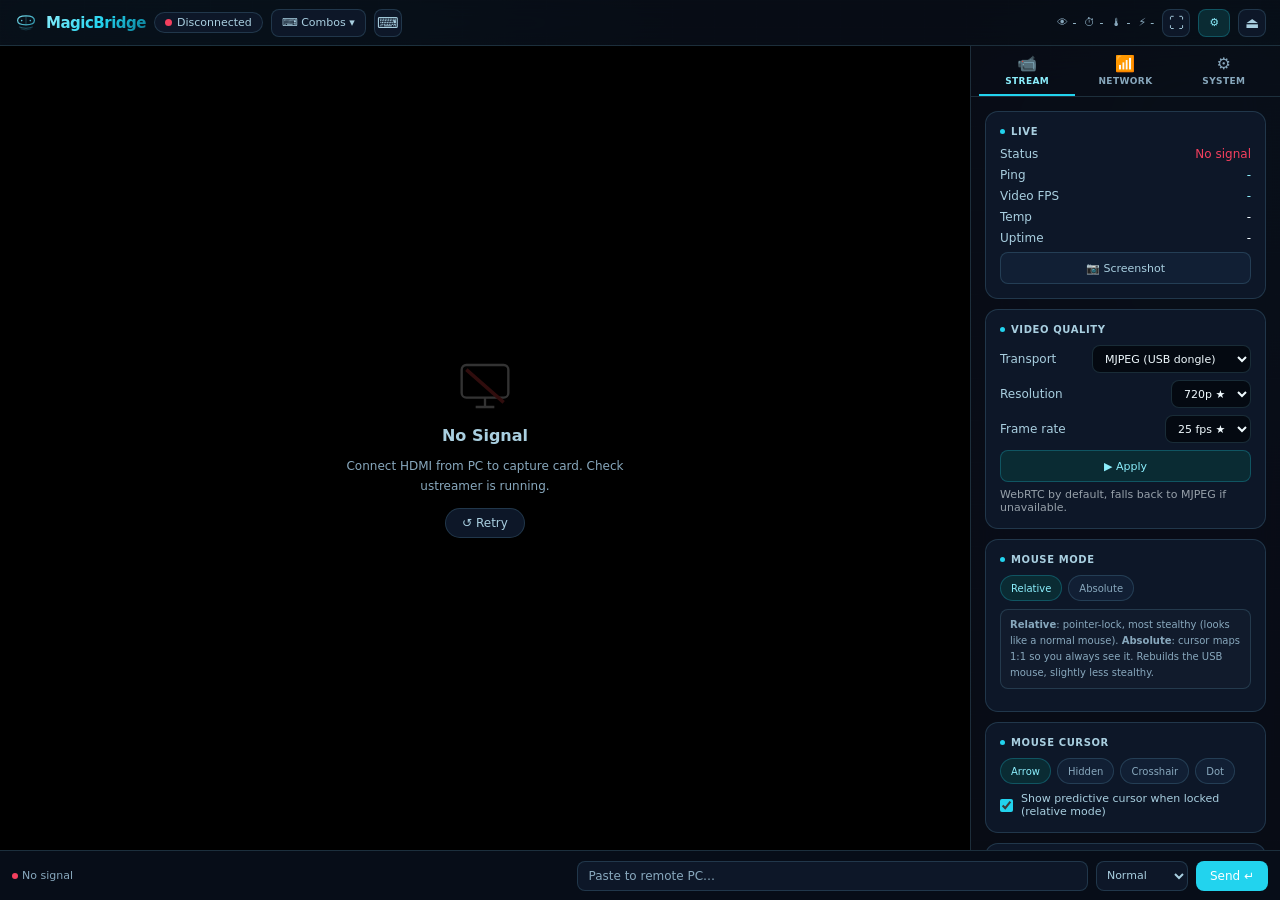
==== commit 6682c556: "ui(copy): remove prose em dashes across web pages (handoff #17) Replaces the spaced prose em dashes " ====
--- a/web/index.html
+++ b/web/index.html
@@ -1193,7 +1193,7 @@
      detects the missing Janus global and no-ops back to MJPEG. -->
 <script src="/static/vendor/adapter.js" defer></script>
 <!-- Use kvmd's OWN janus.js (matches the running gateway version) instead of a
-     bundled copy — loaded as a module and exposed as the global Janus that the
+     bundled copy, loaded as a module and exposed as the global Janus that the
      WebRTC code below expects. -->
 <script type="module">try{const m=await import('/share/js/kvm/janus.js');window.Janus=m.Janus;}catch(e){console.warn('janus.js load failed',e);}</script>
 
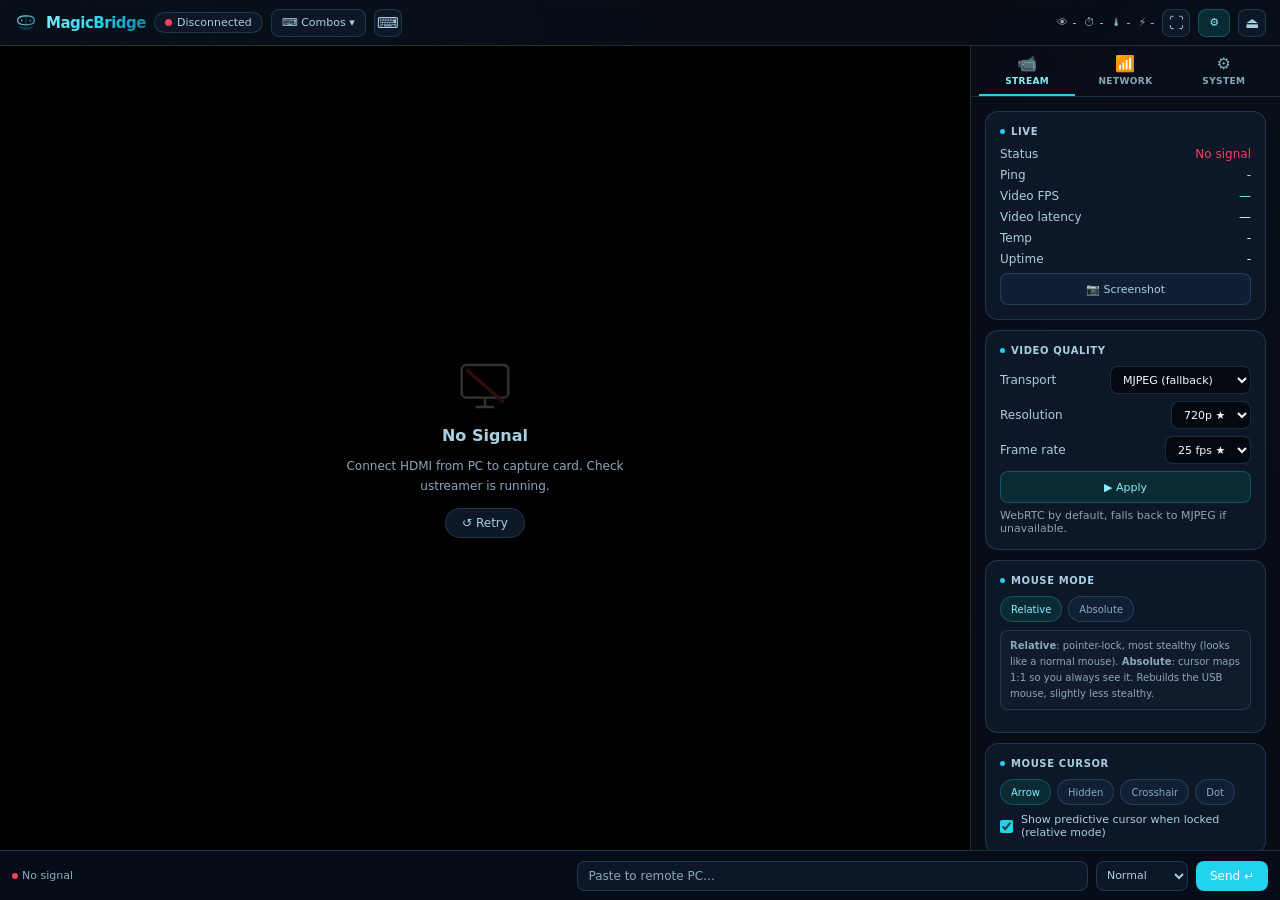
==== commit 86f67442: "feat(ui): real WebRTC FPS + video-latency readouts via getStats (FPS was stuck at 0) Video FPS read " ====
--- a/web/index.html
+++ b/web/index.html
@@ -529,6 +529,10 @@
   <div class="stat-chip" id="chip-uptime" title="Device uptime">⏱ <span id="sv-uptime">-</span></div>
   <div class="stat-chip">🌡 <span id="sv-temp">-</span></div>
   <div class="stat-chip">⚡ <span id="sv-lat">-</span></div>
+  <!-- Under-voltage banner (handoff 29): hidden until it actually happens, then
+       ALWAYS visible on every tab. A weak USB-C supply makes the HDMI capture (and
+       network) drop out silently — this stops it becoming a capture-code hunt. -->
+  <div class="stat-chip" id="chip-power" title="Weak power supply — the Pi is under-volting. Use a real 5V/3A USB-C supply; a laptop port is not enough. Capture/network can drop out until fixed." style="display:none;background:rgba(244,63,94,.18);color:#ff5c82;border-color:rgba(244,63,94,.4);cursor:help">⚠ LOW POWER</div>
   <button class="tbtn icon" onclick="toggleFS()" title="Fullscreen">⛶</button>
   <button class="tbtn" id="set-btn" onclick="toggleSidebar()">⚙</button>
   <button class="tbtn icon" onclick="mbLogout()" title="Sign out">⏏</button>
@@ -566,7 +570,7 @@
 <!-- Main -->
 <div id="main">
   <div id="view">
-    <img id="stream" src="" alt="" onerror="onErr()" onload="onLoad()">
+    <img id="stream" src="" alt="" onerror="window.onErr&&onErr()" onload="window.onLoad&&onLoad()">
     <video id="webrtc-view" autoplay playsinline muted style="display:none;width:100%;height:100%;object-fit:contain;background:#000"></video>
     <div id="nosig">
       <svg class="nsico" width="56" height="56" viewBox="0 0 24 24" fill="none" stroke="white" stroke-width="1">
@@ -602,6 +606,7 @@
           <div class="srow"><span class="sk">Status</span><span class="sv" id="s-stream">-</span></div>
           <div class="srow"><span class="sk">Ping</span><span class="sv ac" id="s-lat">-</span></div>
           <div class="srow"><span class="sk">Video FPS</span><span class="sv ac" id="s-vfps">-</span></div>
+          <div class="srow"><span class="sk">Video latency</span><span class="sv ac" id="s-vlat">-</span></div>
           <div class="srow"><span class="sk">Temp</span><span class="sv" id="s-temp">-</span></div>
           <div class="srow"><span class="sk">Uptime</span><span class="sv" id="s-uptime">-</span></div>
           <div class="srow" id="s-audio-row" style="display:none"><span class="sk">Audio</span><span class="sv" id="s-audio">-</span></div>
@@ -611,8 +616,8 @@
           <div class="scard-title"><span class="dot-acc"></span>Video Quality</div>
           <div class="srow"><span class="sk">Transport</span>
             <select class="ssel" id="sel-mode" style="width:auto;margin:0">
-              <option value="h264" selected>WebRTC (C790/CSI) ★</option>
-              <option value="mjpeg">MJPEG (USB dongle)</option>
+              <option value="h264" selected>WebRTC (H.264) ★</option>
+              <option value="mjpeg">MJPEG (fallback)</option>
             </select>
           </div>
           <div class="srow"><span class="sk">Resolution</span>
@@ -832,21 +837,25 @@
       <!-- System tab -->
       <div class="tab" id="panel-system">
         <div class="sys-nav">
-          <button class="sys-nav-item active" data-cat="monitoring" onclick="sysNavShow('monitoring')" title="Monitoring">
+          <button class="sys-nav-item active" data-cat="monitoring" onclick="sysNavShow('monitoring')" title="Status &amp; health">
             <span class="ico">📊</span>
             <span class="sys-nav-label">Monitor<span class="sys-dot ok" id="sys-dot-monitoring"></span></span>
           </button>
-          <button class="sys-nav-item" data-cat="security" onclick="sysNavShow('security')" title="Security &amp; Account">
+          <button class="sys-nav-item" data-cat="peripherals" onclick="sysNavShow('peripherals')" title="Devices &amp; identity">
+            <span class="ico">🖱</span>
+            <span class="sys-nav-label">Devices</span>
+          </button>
+          <button class="sys-nav-item" data-cat="security" onclick="sysNavShow('security')" title="Security &amp; account">
             <span class="ico">🛡</span>
             <span class="sys-nav-label">Security<span class="sys-dot warn" id="sys-dot-security"></span></span>
           </button>
-          <button class="sys-nav-item" data-cat="power" onclick="sysNavShow('power')" title="Power &amp; Maintenance">
+          <button class="sys-nav-item" data-cat="power" onclick="sysNavShow('power')" title="Reboot &amp; shutdown">
             <span class="ico">⚡</span>
             <span class="sys-nav-label">Power<span class="sys-dot ok" id="sys-dot-power"></span></span>
           </button>
-          <button class="sys-nav-item" data-cat="peripherals" onclick="sysNavShow('peripherals')" title="Peripherals &amp; Identity">
-            <span class="ico">🖱</span>
-            <span class="sys-nav-label">Devices</span>
+          <button class="sys-nav-item" data-cat="update" onclick="sysNavShow('update')" title="Software update">
+            <span class="ico">⬆</span>
+            <span class="sys-nav-label">Update<span class="sys-dot ok" id="sys-dot-update"></span></span>
           </button>
         </div>
         <div class="sys-content">
@@ -910,17 +919,22 @@
         <div class="sys-cat" data-cat="power">
         <div class="scard">
           <div class="scard-title"><span class="dot-yel" style="background:var(--red)"></span>Pi Power</div>
+          <div class="snote" style="margin-bottom:8px">Reboot or shut down the Pi. Shutdown needs a manual power cycle to start again.</div>
           <button class="sbtn warn" onclick="piPower('reboot')">↺ Reboot Pi</button>
           <button class="sbtn dan" onclick="piPower('shutdown')" style="margin-top:4px">⏻ Shutdown Pi</button>
         </div>
+        </div>
+
+        <div class="sys-cat" data-cat="update">
         <div class="scard">
-          <div class="scard-title"><span class="dot-yel" style="background:var(--accent)"></span>MagicBridge Update</div>
+          <div class="scard-title"><span class="dot-yel" style="background:var(--accent)"></span>Software Update</div>
+          <div class="snote" style="margin-bottom:8px">Pulls the latest from GitHub. Small changes update instantly; big ones do a full reinstall.</div>
           <div class="srow"><span class="sk">Status</span><span class="sv" id="sys-avail">-</span></div>
           <div class="srow"><span class="sk">Commit</span><span class="sv" id="sys-ver" style="font-family:monospace;font-size:10px">-</span></div>
           <div class="srow"><span class="sk">Branch</span><span class="sv" id="sys-branch">-</span></div>
           <div id="sys-update-out" style="display:none;font-size:10px;background:var(--surf2);border:1px solid var(--border);border-radius:4px;padding:6px;margin:6px 0;white-space:pre-wrap;max-height:120px;overflow:auto;font-family:monospace;color:var(--muted)"></div>
-          <button class="sbtn" onclick="sysCheckVer()" style="margin-top:6px">↺ Check Status</button>
-          <button class="sbtn suc" id="sys-update-btn" onclick="sysUpdate()" style="margin-top:4px">⬆ Pull & Update from GitHub</button>
+          <button class="sbtn" onclick="sysCheckVer()" style="margin-top:6px">↺ Check for updates</button>
+          <button class="sbtn suc" id="sys-update-btn" onclick="sysUpdate()" style="margin-top:4px">⬆ Update now</button>
         </div>
         </div>
 
@@ -1064,7 +1078,14 @@
           <div id="oled-msg" style="display:none;margin-top:8px;font-size:10px;padding:4px 6px;border-radius:4px"></div>
         </div>
         <div class="scard">
-          <div class="scard-title"><span class="dot-acc"></span>Current Identity
+          <div class="scard-title"><span class="dot-acc"></span>How the target sees it</div>
+          <div class="snote" style="margin-bottom:8px">The identity the connected computer reads: the USB device and the monitor. Change these in the /stealth/ panel.</div>
+          <div class="srow"><span class="sk">Monitor</span><span class="sv ac" id="disp-name">-</span></div>
+          <div class="srow"><span class="sk">Maker</span><span class="sv" id="disp-mfr">-</span></div>
+          <div class="srow"><span class="sk">Serial</span><span class="sv" id="disp-ser" style="font-family:monospace;font-size:11px">-</span></div>
+        </div>
+        <div class="scard">
+          <div class="scard-title"><span class="dot-acc"></span>USB Device
             <span id="id-tag" class="tag tag-ok" style="margin-left:auto">Default</span>
           </div>
           <div class="srow"><span class="sk">Device</span><span class="sv ac" id="id-prod">-</span></div>
@@ -1191,21 +1212,33 @@
      /opt/magicbridge/web/static/vendor/; if that script hasn't run yet (or
      the C790 add-on isn't installed), these 404 harmlessly and startWebRTC()
      detects the missing Janus global and no-ops back to MJPEG. -->
-<script src="/static/vendor/adapter.js" defer></script>
-<!-- Use kvmd's OWN janus.js (matches the running gateway version) instead of a
-     bundled copy, loaded as a module and exposed as the global Janus that the
-     WebRTC code below expects. -->
+<script src="static/vendor/adapter.js" defer></script>
 <script type="module">try{const m=await import('/share/js/kvm/janus.js');window.Janus=m.Janus;}catch(e){console.warn('janus.js load failed',e);}</script>
 
 <script>
 // Auth
-// ===== kvmd/sidecar fetch shim ==============================================
-// DIY's UI calls its own /api/* backend. We intercept those and translate them
-// to kvmd + our /mb/* sidecars, returning DIY-shaped JSON so its render code
-// works unchanged. Real kvmd endpoints (info/hid/atx/streamer/ws/auth/gpio/msd)
-// pass straight through.
+// ===== kvmd/sidecar fetch shim: DIY /api/* -> kvmd + /mb/* =====================
 (function(){
-  const _F=window.fetch.bind(window);
+  const _NF=window.fetch.bind(window);
+  // item 34: an expired session used to make EVERY control silently no-op — a 401
+  // was invisible, so buttons toasted success while nothing happened. ONE wrapper
+  // around the real fetch handles it for all call sites: on a 401 (except the auth
+  // endpoints, so a wrong password can't loop us), bounce to login exactly once.
+  let _authBounced=false;
+  const _F=async function(url,opts){
+    const r=await _NF(url,opts);
+    try{
+      if(r&&r.status===401){
+        const u=(typeof url==='string')?url:((url&&url.url)||'');
+        if(!_authBounced && !/\/api\/auth\//.test(u) && !/\/login(\/|$)/.test(u)){
+          _authBounced=true;
+          try{toast('Session expired — signing you back in…',3500);}catch(e){}
+          setTimeout(function(){location.href='/login/';},700);
+        }
+      }
+    }catch(e){}
+    return r;
+  };
   const KV=['/api/ws','/api/hid','/api/atx','/api/info','/api/streamer','/api/auth','/api/gpio','/api/msd'];
   const J=(o,s)=>new Response(JSON.stringify(o),{status:s||200,headers:{'Content-Type':'application/json'}});
   const g=async u=>{try{const r=await _F(u,{credentials:'include'});return await r.json();}catch(e){return null;}};
@@ -1213,7 +1246,9 @@
   const hex=n=>n!=null?('0x'+Number(n).toString(16)):null;
   window.fetch=function(url,opts){
     if(typeof url!=='string'||!url.startsWith('/api/')) return _F(url,opts);
-    if(KV.some(k=>url.startsWith(k))) return _F(url,opts);
+    // Boundary-aware passthrough: '/api/hid' must NOT swallow '/api/hid-autodisconnect'
+    // (a DIY pseudo-endpoint the shim stubs). Only match at a real path boundary.
+    if(KV.some(k=>{if(!url.startsWith(k))return false;const c=url.charAt(k.length);return c===''||c==='/'||c==='?';})) return _F(url,opts);
     return _shim(url,opts);
   };
   async function _shim(url,opts){
@@ -1244,7 +1279,7 @@
       if(m==='GET'){const s=await g('/mb/net/status');return J({enabled:!!(s&&s.lockdown)});}
       const r=await p('/mb/net/lockdown',{on:!!b.enabled});return J({ok:!!(r&&r.ok),enabled:!!b.enabled});}
     if(path==='/api/update'){
-      if(b.action==='status'){const s=await g('/mb/net/update');return J({ok:true,updates:(s&&s.updates)||0,detail:(s&&s.detail)||'',current:'',latest:''});}
+      if(b.action==='status'){const s=(await g('/mb/net/update'))||{};return J({ok:true,update_available:!!s.update_available,commits_behind:s.commits_behind||0,changed:s.changed||0,mode:s.mode||'full',version:s.version||'',branch:s.branch||'main',updates:s.updates||0,detail:s.detail||''});}
       if(b.action==='update'){const r=await p('/mb/net/update/apply');return J({ok:!!(r&&r.ok),out:(r&&r.detail)||''});}
       return J({ok:true});}
     if(path==='/api/ai/settings'){
@@ -1298,13 +1333,7 @@
 
 let _wsAuthFails=0;
 
-// ===== kvmd bridge ==========================================================
-// DIY's UI speaks JSON events over its own /ws; PiKVM's kvmd speaks a BINARY
-// control protocol over /api/ws. We keep DIY's entire capture/keyboard/mouse
-// code by re-implementing send() to translate its JSON into kvmd binary frames.
-//   Key   [0x01,state,...code]  Btn [0x02,state,...name]
-//   Abs   [0x03,xHi,xLo,yHi,yLo] Rel [0x04,squash,dx,dy] Wheel [0x05,squash,dx,dy]
-//   Ping  [0x00] -> pong [0xFF]
+// ===== kvmd bridge: DIY JSON events over /ws -> kvmd binary over /api/ws =====
 let ws=null, captured=false, _toastT=null;
 const ENC=new TextEncoder();
 const _WSURL=(location.protocol==='https:'?'wss:':'ws:')+'//'+location.host+'/api/ws';
@@ -1365,36 +1394,47 @@
 const $s=document.getElementById('stream');
 const $ns=document.getElementById('nosig');
 let _frameLoadTimes=[];
+// Shared stream-state overlay control. The #nosig overlay defaults to display:flex
+// (covers the video) and used to be hidden ONLY by onLoad() on the MJPEG path — so
+// on the WebRTC path it stayed up, covering the live H.264 video with "No Signal".
+// These are called from BOTH transports so the overlay always reflects reality.
+function _streamLive(){
+  $ns.style.display='none';
+  document.getElementById('bd-stream').className='bd ok';
+  document.getElementById('bv-stream').textContent='Live';
+  document.getElementById('s-stream').textContent='Live';
+  document.getElementById('s-stream').className='sv ok';
+}
+function _streamNoSignal(){
+  const h=$ns.querySelector('.nsh'), pp=$ns.querySelector('.nsp');
+  if(h) h.textContent='No Signal';
+  if(pp) pp.textContent='Connect HDMI from PC to capture card. Check ustreamer is running.';
+  $ns.style.display='flex';
+}
+// While WebRTC negotiates + the h264 sink cold-starts (a few seconds on the first
+// client), the <video> is legitimately black — show "Connecting…" instead of a
+// misleading "No Signal" or a bare black rectangle.
+function _streamConnecting(){
+  const h=$ns.querySelector('.nsh'), pp=$ns.querySelector('.nsp');
+  if(h) h.textContent='Connecting…';
+  if(pp) pp.textContent='Negotiating WebRTC / starting the H.264 encoder…';
+  $ns.style.display='flex';
+  const s=document.getElementById('s-stream'); if(s){ s.textContent='Connecting…'; s.className='sv warn'; }
+}
 function onLoad(){
   // The MJPEG <img> keeps running in the background even while WebRTC is
   // the active/visible transport (see setVideoTransport) - its own
   // load/error events shouldn't overwrite the status pills that are
   // currently describing the WebRTC stream the user can actually see.
   if(typeof _activeTransport!=='undefined' && _activeTransport==='h264') return;
-  $ns.style.display='none';
-  document.getElementById('bd-stream').className='bd ok';
-  document.getElementById('bv-stream').textContent='Live';
-  document.getElementById('s-stream').textContent='Live';
-  document.getElementById('s-stream').className='sv ok';
-  // Best-effort real video FPS. "Ping" above only measures the tiny WebSocket
-  // control channel round-trip (keyboard/mouse) - it says nothing about the
-  // video. Some browsers re-fire `load` on every multipart MJPEG part; where
-  // that happens this gives an honest "frames actually rendered per second"
-  // number instead. If it never updates in your browser, the control ping
-  // above is still accurate for input latency, just not for video.
-  const now=performance.now();
-  _frameLoadTimes.push(now);
-  if(_frameLoadTimes.length>12) _frameLoadTimes.shift();
-  if(_frameLoadTimes.length>=4){
-    const span=_frameLoadTimes[_frameLoadTimes.length-1]-_frameLoadTimes[0];
-    const fps=span>0?((_frameLoadTimes.length-1)*1000/span):0;
-    const el=document.getElementById('s-vfps');
-    if(el) el.textContent=fps.toFixed(1)+' fps';
-  }
+  _streamLive();
+  // Video FPS is read from kvmd's own stream counters in refreshStatus() now —
+  // reliable across browsers. The old per-<img>-load estimate lived here, but
+  // Chrome never re-fires `load` for multipart MJPEG, so it read "—".
 }
 function onErr(){
   if(typeof _activeTransport!=='undefined' && _activeTransport==='h264') return;
-  $ns.style.display='flex';
+  _streamNoSignal();
   document.getElementById('bd-stream').className='bd err';
   document.getElementById('bv-stream').textContent='No signal';
   document.getElementById('s-stream').textContent='No signal';
@@ -1845,22 +1885,22 @@
   }catch(e){toast('Request failed');}
 }
 
-// --- WebRTC (C790/H.264 via Janus) -----------------------------------
+// --- WebRTC (H.264 via kvmd's Janus) ---------------------------------
 // WebRTC is the preferred/default transport (near-zero-latency hardware
-// H.264 over the C790/CSI path). MJPEG is the automatic fallback - used
-// whenever WebRTC can't actually be established, not just when the
-// dropdown says "mjpeg". Detection happens at two levels:
-//   1. Server-side: video.py's _start_ustreamer_h264 falls back to mjpeg
-//      on its own if ustreamer itself won't start in h264 mode (no C790,
-//      no Janus-enabled build, etc). /api/status then reports the real
-//      running mode, which syncVideoTransport() below picks up.
+// H.264 off the onboard CSI capture, TC358743/unicam on the V4 Mini).
+// MJPEG is the automatic fallback - used whenever WebRTC can't actually
+// be established, not just when the dropdown says "mjpeg". Detection
+// happens at two levels:
+//   1. Server-side: kvmd's streamer runner falls back to mjpeg on its
+//      own if ustreamer won't start in h264 mode. /api/status then
+//      reports the real running mode, which syncVideoTransport() picks up.
 //   2. Client-side: even when ustreamer's h264 sink IS running, Janus
-//      itself might not be (e.g. janus-webrtc.service not started yet -
-//      that's the current state until the C790 physically arrives). The
+//      itself might not negotiate (headless/older browsers, STUN, etc).
+//      Live capture itself is verified working at 1080p over MJPEG; the
 //      Janus connect/attach error handlers and the connect-timeout guard
-//      below catch that case and switch the UI back to MJPEG live,
+//      below catch a WebRTC failure and switch the UI back to MJPEG live,
 //      without waiting for a page reload or another status poll.
-let _janus = null, _janusHandle = null, _activeTransport = null, _webrtcTimeout = null;
+let _janus = null, _janusHandle = null, _activeTransport = null, _webrtcTimeout = null, _videoInited = false;
 
 function setVideoTransport(mode){
   _activeTransport = mode;
@@ -1870,7 +1910,9 @@
     img.style.display = 'none';
     vid.style.display = '';
     startWebRTC();
+    startWebrtcStats();
   } else {
+    stopWebrtcStats();
     stopWebRTC();
     vid.style.display = 'none';
     img.style.display = '';
@@ -1884,6 +1926,7 @@
 function _webrtcFallbackToMjpeg(reason){
   console.warn('WebRTC unavailable, falling back to MJPEG:', reason);
   clearTimeout(_webrtcTimeout);
+  stopWebrtcStats();
   stopWebRTC();
   const sel = document.getElementById('sel-mode');
   if(sel) sel.value = 'mjpeg';
@@ -1901,14 +1944,15 @@
     return;
   }
   stopWebRTC();
+  _streamConnecting();   // show "Connecting…" (not "No Signal") while negotiating
   // Give the whole attach/watch/jsep handshake a bounded amount of time.
   // If no video track has arrived by then (Janus not running, plugin not
   // loaded, ustreamer's h264-sink not actually feeding it, etc.), fall
   // back rather than leaving the viewer stuck on a black video element.
   clearTimeout(_webrtcTimeout);
   _webrtcTimeout = setTimeout(()=>{
-    if(_activeTransport === 'h264') _webrtcFallbackToMjpeg('connect timeout (8s)');
-  }, 8000);
+    if(_activeTransport === 'h264') _webrtcFallbackToMjpeg('connect timeout (12s)');
+  }, 12000);   // cold start: the FIRST client also spins up ustreamer's h264 sink
   // Callback names/shape below (onremotetrack + manual MediaStream assembly,
   // watch/start/jsep flow) match janus.js v1.0.0 specifically - that's the
   // tag install_janus_webrtc.sh pins the server + this client library to,
@@ -1940,6 +1984,10 @@
             const vid = document.getElementById('webrtc-view');
             if(vid.srcObject === null) vid.srcObject = new MediaStream();
             vid.srcObject.addTrack(track.clone());
+            // The H.264 track is arriving — hide the "No Signal"/"Connecting…"
+            // overlay so it stops covering the live video (this was the black /
+            // "No signal"-over-working-video bug on the WebRTC path).
+            if(track.kind === 'video'){ _streamLive(); }
             // Audio track only shows up if the C790 has I2S audio wired +
             // Janus's audio block resolved a real ALSA device (see video.py
             // _sync_janus_audio_cfg). Reveal the unmute control only when
@@ -1991,10 +2039,33 @@
 // running (video.py may have silently fallen back server-side). Only
 // acts on real changes so this is safe to call on every status poll.
 function syncVideoTransport(mode){
-  if(!mode || mode === _activeTransport) return;
+  // Don't run during initial load: `mode` here is derived from _activeTransport
+  // itself (see applyStatus -> d.stream.mode), so before initVideo() has chosen a
+  // transport it is always 'mjpeg' and would clobber the WebRTC default. initVideo()
+  // owns the first selection; after that this only reconciles a real change.
+  if(!_videoInited || !mode || mode === _activeTransport) return;
   const sel = document.getElementById('sel-mode');
   if(sel) sel.value = mode;
   setVideoTransport(mode);
+}
+
+// Start video on the DEFAULT transport (WebRTC/H.264 per the dropdown ★), not
+// MJPEG. The old init derived the "running mode" from _activeTransport (null on
+// load) so it always self-selected MJPEG and WebRTC was never even attempted -
+// which read as "WebRTC doesn't work". janus.js loads as a separate async module,
+// so wait briefly for window.Janus before the first attempt to avoid a spurious
+// 'not loaded' fallback; if it never loads, setVideoTransport falls back cleanly.
+function initVideo(){
+  if(_videoInited) return;
+  _videoInited = true;
+  const sel = document.getElementById('sel-mode');
+  const want = (sel && sel.value) || 'h264';
+  if(want !== 'h264'){ setVideoTransport(want); return; }
+  let waited = 0;
+  (function waitJanus(){
+    if(typeof Janus !== 'undefined' || waited >= 5000){ setVideoTransport('h264'); return; }
+    waited += 200; setTimeout(waitJanus, 200);
+  })();
 }
 
 function stopWebRTC(){
@@ -2012,6 +2083,58 @@
   if(abtn){ abtn.style.display = 'none'; abtn.textContent = '🔇'; }
   if(fabtn){ fabtn.style.display = 'none'; fabtn.textContent = '🔇 Audio'; }
 }
+// --- WebRTC live stats: real decoded FPS + glass-to-glass latency + loss --------
+// The status panel used to read kvmd's MJPEG counters, which are 0 on the WebRTC
+// path. getStats() on the actual RTCPeerConnection is the ground truth for what the
+// viewer sees: framesPerSecond, jitterBufferDelay (the smoothing latency), the ICE
+// round-trip time, and packet loss (the real cause of stutter over Wi-Fi).
+let _rtcPrev=null, _rtcTimer=null;
+function _webrtcPC(){ return (_janusHandle && _janusHandle.webrtcStuff && _janusHandle.webrtcStuff.pc) || null; }
+async function pollWebrtcStats(){
+  if(_activeTransport!=='h264'){ return; }
+  const pc=_webrtcPC(); if(!pc || !pc.getStats){ return; }
+  let inb=null, cp=null;
+  try{
+    const stats=await pc.getStats();
+    stats.forEach(r=>{
+      if(r.type==='inbound-rtp' && r.kind==='video') inb=r;
+      else if(r.type==='candidate-pair' && r.currentRoundTripTime!=null && (r.nominated || !cp)) cp=r;
+    });
+  }catch(e){ return; }
+  if(!inb){ return; }
+  const now=inb.timestamp;
+  const vel=document.getElementById('s-vfps'), vll=document.getElementById('s-vlat');
+  // FPS: prefer the browser's framesPerSecond, else derive from framesDecoded delta.
+  let fps=inb.framesPerSecond;
+  if(fps==null && _rtcPrev){
+    const dt=(now-_rtcPrev.ts)/1000;
+    if(dt>0) fps=(inb.framesDecoded-_rtcPrev.framesDecoded)/dt;
+  }
+  if(vel && fps!=null) vel.textContent=Math.round(fps)+' fps';
+  // Latency: avg jitter-buffer delay per frame (the biggest, tunable component) + ICE
+  // RTT + a small fixed encode/decode allowance. Reported so the trade is visible.
+  let jbMs=null;
+  if(_rtcPrev && inb.jitterBufferEmittedCount>_rtcPrev.jbCount){
+    jbMs=((inb.jitterBufferDelay-_rtcPrev.jbDelay)/(inb.jitterBufferEmittedCount-_rtcPrev.jbCount))*1000;
+  }
+  const rttMs=(cp&&cp.currentRoundTripTime!=null)?cp.currentRoundTripTime*1000:null;
+  if(vll && (jbMs!=null || rttMs!=null)){
+    // packet loss over the interval — flag it, since it's what makes video stutter.
+    let lossPct=null;
+    if(_rtcPrev && inb.packetsReceived!=null){
+      const dl=(inb.packetsLost||0)-_rtcPrev.lost, dr=inb.packetsReceived-_rtcPrev.recv;
+      if(dr+dl>0) lossPct=(dl/(dr+dl))*100;
+    }
+    const total=Math.round((jbMs||0)+(rttMs||0)+30);
+    vll.textContent=total+' ms'+((lossPct!=null&&lossPct>=1)?('  ⚠ '+lossPct.toFixed(0)+'% loss'):'');
+    vll.className=(lossPct!=null&&lossPct>=3)?'sv warn':'sv ac';
+  }
+  _rtcPrev={ ts:now, framesDecoded:inb.framesDecoded, jbDelay:inb.jitterBufferDelay,
+             jbCount:inb.jitterBufferEmittedCount, lost:(inb.packetsLost||0), recv:(inb.packetsReceived||0) };
+}
+function startWebrtcStats(){ _rtcPrev=null; clearInterval(_rtcTimer); _rtcTimer=setInterval(pollWebrtcStats, 1500); }
+function stopWebrtcStats(){ clearInterval(_rtcTimer); _rtcTimer=null; _rtcPrev=null; }
+
 function dispWinP(){send({type:'combo',codes:['MetaLeft','KeyP']});toast('Win+P →');}
 
 // Status
@@ -2065,6 +2188,10 @@
     }
   }
   if(d.clients!=null) document.getElementById('ss-cl').textContent=String(d.clients);
+  if(d.display){
+    const g=(id,v)=>{const e=document.getElementById(id); if(e) e.textContent=v||'-';};
+    g('disp-name',d.display.name); g('disp-mfr',d.display.mfr); g('disp-ser',d.display.serial||'-');
+  }
   applyPowerHealth(d);
 }
 
@@ -2092,6 +2219,9 @@
   }
   const powWarn=document.getElementById('ph-power-warn');
   if(powWarn) powWarn.style.display=(p.uv_now||p.throttled_now)?'inline-block':'none';
+  // Always-visible top-bar banner (handoff 29): show on ANY tab while under-volting.
+  const powChip=document.getElementById('chip-power');
+  if(powChip) powChip.style.display=(p.uv_now||p.throttled_now)?'inline-flex':'none';
 
   const tempTxt=document.getElementById('ph-temp-text');
   if(tempTxt) tempTxt.textContent=(d.temp_c!=null)?d.temp_c.toFixed(1)+'°C':'-';
@@ -2134,7 +2264,6 @@
   _phSvcPill('ph-svc-sd', svc['stealth-dashboard']);
   _phSvcPill('ph-svc-us', d.stream?!!d.stream.running:null);
 }
-// kvmd has no single /api/status; synthesize DIY's status shape from kvmd APIs.
 function _fmtUptime(s){ if(!s)return ''; s=+s; const d=Math.floor(s/86400),h=Math.floor(s%86400/3600),m=Math.floor(s%3600/60);
   return (d?d+'d ':'')+h+'h '+m+'m'; }
 async function _jget(u){ try{const r=await fetch(u,{credentials:'include'});return await r.json();}catch(e){return null;} }
@@ -2156,6 +2285,23 @@
     d.local_ip=(ir.meta&&ir.meta.server&&ir.meta.server.host)||location.hostname;
     const sr=(str&&(str.result||str))||{}, st=sr.streamer||sr;
     d.stream={ device:'capture', running:!!(st.stream), mode:(_activeTransport==='h264'?'h264':'mjpeg') };
+    // Real video FPS from kvmd's OWN counters (polled every 5s). Reliable in every
+    // browser, unlike the per-frame <img> onload trick which Chrome never fires for
+    // multipart MJPEG (that was why this read "—"). Prefer delivered (queued) fps,
+    // fall back to the capture source fps; show "—" only when the streamer is off.
+    const _strm=st&&st.stream, _ssrc=st&&st.source, _running=!!(_strm||_ssrc);
+    // On the WebRTC path, fps + latency come from the browser's getStats
+    // (pollWebrtcStats) — the REAL decoded rate the viewer sees. Don't overwrite it
+    // with kvmd's counters here: st.stream is the idle MJPEG sink (queued_fps 0),
+    // which is exactly why "Video FPS" read 0 on WebRTC.
+    if(_activeTransport!=='h264'){
+      const _vfps=(_ssrc&&_ssrc.captured_fps!=null)?_ssrc.captured_fps
+                :((_strm&&_strm.queued_fps!=null)?_strm.queued_fps:null);
+      const _vel=document.getElementById('s-vfps');
+      if(_vel) _vel.textContent=(_vfps!=null)?(_vfps+' fps'):(_running?'0 fps':'—');
+      const _vll=document.getElementById('s-vlat');
+      if(_vll){ _vll.textContent='—'; _vll.className='sv'; }   // MJPEG: not client-measurable
+    }
     const hr=(hid&&(hid.result||hid))||{}; const hon=hr.online;
     d.hid_kb=(hon!=null)?!!hon:null; d.hid_ms=(hon!=null)?!!hon:null;
     if(cl&&cl.clients){ d.viewers=cl.clients.map(c=>({ip:c.ip,ua:c.hostname||'',secs:0})); d.clients=cl.count||cl.clients.length; }
@@ -2195,8 +2341,15 @@
 // Power
 async function piPower(a){
   if(!confirm(a==='shutdown'?'Shut down the Pi?':'Reboot the Pi?')) return;
+  // item 34: check the result — don't toast success before the request even goes out.
+  // A 401 (expired session) is caught centrally and bounces to login; here we only
+  // report an actual failure so a dead control can never look alive.
   toast(a==='shutdown'?'Shutting down…':'Rebooting…',5000);
-  await fetch('/api/power',{method:'POST',headers:{'Content-Type':'application/json'},body:JSON.stringify({action:a})});
+  try{
+    const r=await fetch('/api/power',{method:'POST',headers:{'Content-Type':'application/json'},body:JSON.stringify({action:a})});
+    const d=await r.json().catch(()=>({}));
+    if(d && d.ok===false) toast('Power command failed — check your session/connection',4000);
+  }catch(e){ toast('Power command failed — check your session/connection',4000); }
 }
 
 // Tailscale
@@ -2347,16 +2500,21 @@
     const avail=document.getElementById('sys-avail');
     const btn=document.getElementById('sys-update-btn');
     if(d.update_available){
-      const n=d.commits_behind||1;
-      avail.textContent='⬆ Update available ('+n+' new commit'+(n===1?'':'s')+')';
+      const n=d.commits_behind||1, quick=(d.mode==='incremental');
+      avail.textContent=(quick?'Quick update':'Full upgrade')+' ('+n+' commit'+(n===1?'':'s')+')';
       avail.className='sv warn';
-      btn.textContent='⬆ Update available - Pull & Update';
+      btn.textContent=quick?('Quick Update ('+(d.changed||0)+' file'+(d.changed===1?'':'s')+')'):'Full Upgrade (reinstall)';
       btn.classList.add('pulse');
+      btn.disabled=false;
+      btn.dataset.mode=d.mode||'full';
+      const ud=document.getElementById('sys-dot-update'); if(ud) ud.className='sys-dot warn';
     }else{
-      avail.textContent='✓ Up to date';
+      avail.textContent='Up to date';
       avail.className='sv ok';
-      btn.textContent='⬆ Pull & Update from GitHub';
+      btn.textContent='✓ Up to date';       // distinct from the grey "Check" button, and inert
       btn.classList.remove('pulse');
+      btn.disabled=true;
+      const ud=document.getElementById('sys-dot-update'); if(ud) ud.className='sys-dot ok';
     }
     const out=document.getElementById('sys-update-out');
     out.textContent=d.out||'';out.style.display=d.out?'block':'none';
@@ -2385,15 +2543,22 @@
     return;
   }
 
-  if(!confirm('Pull latest from GitHub and restart magicbridge?\nThis will briefly disconnect you.'))return;
-  toast('Updating…',30000);
+  const quick=(d0.mode==='incremental');
+  if(!confirm((quick?'Quick update':'Full upgrade')+': pull from GitHub and '
+      +(quick?'restart only the changed service':'reinstall + restart everything')
+      +'?\nThis briefly disconnects you.'))return;
+  toast(quick?'Quick update…':'Full upgrade…',quick?15000:30000);
   out.textContent='Pulling from GitHub…';out.style.display='block';
   try{
     const r=await fetch('/api/update',{method:'POST',headers:{'Content-Type':'application/json'},body:JSON.stringify({action:'update'})});
     const d=await r.json();
-    out.textContent=d.out||'Done';
+    out.textContent=d.note||d.out||'Done';
     toast(d.ok?'Updated ✓':'Failed');
-    if(d.ok&&d.restarted)setTimeout(()=>{toast('Reconnecting…');setTimeout(()=>location.reload(),2000);},2000);
+    if(d.ok&&d.restarted){
+      const wait=(d.mode==='full')?90000:6000;
+      toast(d.mode==='full'?'Upgrading, reconnecting in ~90s…':'Reconnecting…',wait);
+      setTimeout(()=>location.reload(),wait);
+    }
   }catch(e){out.textContent='Error: '+e;toast('Error');}
 }
 
@@ -2549,7 +2714,7 @@
 // which sys-nav-item is highlighted. Purely a display/grouping change -
 // none of the underlying cards, IDs, or their refresh functions moved or
 // changed, so nothing else in this file needed to know about it.
-const SYS_CAT_LABELS={monitoring:'Monitoring',security:'Security & account',power:'Power & maintenance',peripherals:'Peripherals & identity'};
+const SYS_CAT_LABELS={monitoring:'Monitoring',peripherals:'Devices & identity',security:'Security & account',power:'Power',update:'Software update'};
 function sysNavShow(cat){
   document.querySelectorAll('.sys-nav-item').forEach(b=>b.classList.toggle('active',b.dataset.cat===cat));
   document.querySelectorAll('.sys-cat').forEach(c=>c.classList.toggle('active',c.dataset.cat===cat));
@@ -3017,6 +3182,7 @@
 
 // Init
 connect();
+initVideo();          // start on the WebRTC/H.264 default (was never attempted before)
 refreshStatus();
 identityRefresh();
 tsRefresh();
